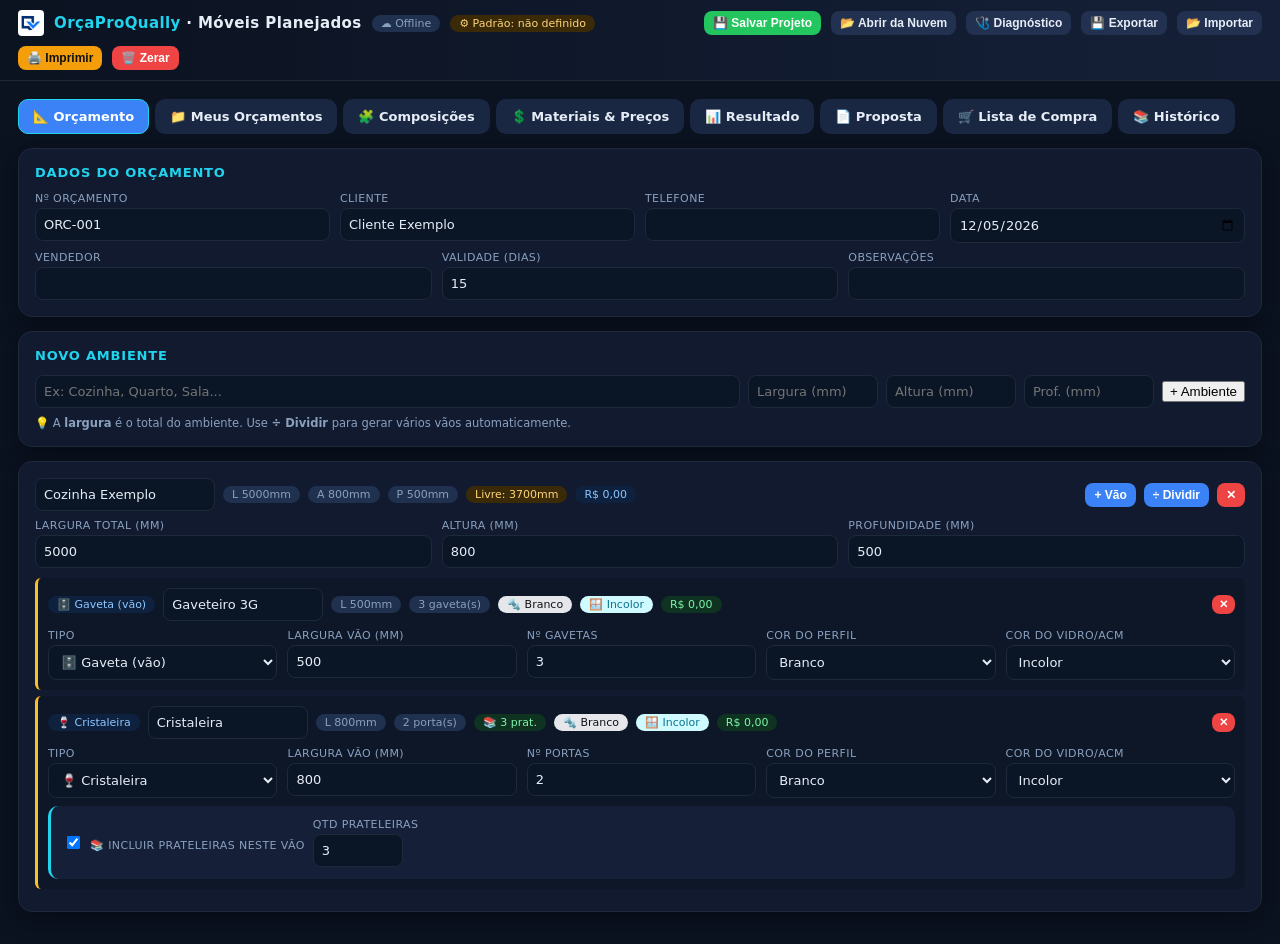
==== index.html @ 45164341 "Update index.html" ====
<!DOCTYPE html>
<html lang="pt-BR">
<head>
<meta charset="UTF-8" />
<meta name="viewport" content="width=device-width, initial-scale=1" />
<title>OrçaProQually · Móveis Planejados</title>

<!-- ===== FAVICON ===== -->
<link rel="icon" type="image/png" href="favicon.png">
<link rel="shortcut icon" href="favicon.ico">
<link rel="apple-touch-icon" href="favicon.png">

<style>
  :root{
    --bg:#0b1220; --panel:#111a2e; --panel2:#152038; --line:#1e293b;
    --txt:#e6edf7; --muted:#8aa0bf; --acc:#3b82f6; --acc2:#22d3ee;
    --ok:#22c55e; --warn:#f59e0b; --err:#ef4444; --gold:#fbbf24;
    --shadow:0 6px 24px rgba(0,0,0,.35);
  }
  *{box-sizing:border-box}
  html,body{margin:0;padding:0;background:var(--bg);color:var(--txt);font-family:Inter,system-ui,Segoe UI,Roboto,Arial,sans-serif;font-size:14px}
  a{color:var(--acc2)}
  header.top{
    position:sticky;top:0;z-index:50;background:linear-gradient(90deg,#0b1220,#152038);
    padding:10px 18px;display:flex;gap:10px;align-items:center;flex-wrap:wrap;border-bottom:1px solid var(--line);
  }
  header.top h1{font-size:15px;margin:0;letter-spacing:.4px;display:flex;align-items:center;gap:10px}
  header.top h1 img{height:26px;width:auto;border-radius:4px;background:#fff;padding:2px}
  header.top h1 b{color:var(--acc2)}
  header.top .sp{flex:1}
  .btn{cursor:pointer;border:none;border-radius:8px;padding:8px 12px;font-weight:600;background:var(--acc);color:#fff;font-size:13px;transition:.15s}
  .btn:hover{filter:brightness(1.1)}
  .btn.sec{background:#22314f;color:var(--txt)}
  .btn.ghost{background:transparent;border:1px solid var(--line);color:var(--txt)}
  .btn.ok{background:var(--ok)}
  .btn.warn{background:var(--warn);color:#111}
  .btn.err{background:var(--err)}
  .btn.sm{padding:5px 9px;font-size:12px}
  .btn.xs{padding:3px 7px;font-size:11px}
  main{padding:18px;max-width:1280px;margin:0 auto}
  .card{background:var(--panel);border:1px solid var(--line);border-radius:14px;padding:16px;margin-bottom:14px;box-shadow:var(--shadow)}
  .card h2{margin:0 0 12px 0;font-size:13px;color:var(--acc2);text-transform:uppercase;letter-spacing:.8px}
  .card h3{margin:14px 0 8px 0;font-size:13px;color:var(--gold);text-transform:uppercase;letter-spacing:.5px}
  .grid{display:grid;gap:10px}
  .g2{grid-template-columns:repeat(auto-fit,minmax(240px,1fr))}
  .g3{grid-template-columns:repeat(auto-fit,minmax(180px,1fr))}
  .g4{grid-template-columns:repeat(auto-fit,minmax(140px,1fr))}
  label{font-size:11px;color:var(--muted);display:block;margin-bottom:3px;text-transform:uppercase;letter-spacing:.4px}
  input,select,textarea{width:100%;padding:8px;border-radius:8px;border:1px solid var(--line);background:#0a1526;color:var(--txt);font-size:13px;font-family:inherit}
  input[type="checkbox"]{width:auto;padding:0}
  input:focus,select:focus,textarea:focus{outline:2px solid var(--acc);border-color:transparent}
  textarea{resize:vertical;min-height:56px}
  table{width:100%;border-collapse:collapse;font-size:13px}
  th,td{padding:7px 9px;border-bottom:1px solid var(--line);text-align:left;vertical-align:top}
  th{color:var(--muted);font-weight:700;font-size:10.5px;text-transform:uppercase;letter-spacing:.4px;background:#0e1729}
  tbody tr:hover td{background:#0f1c33}
  .pill{display:inline-block;background:#20304f;border-radius:20px;padding:2px 9px;font-size:11px;color:var(--muted)}
  .pill.ok{background:#0e3320;color:#7ef5a9}
  .pill.warn{background:#3a2a08;color:#ffd479}
  .pill.err{background:#3a1010;color:#ff9b9b}
  .pill.acc{background:#0e2240;color:#8ec7ff}
  .pill.bronze{background:#5c3b1e;color:#e8b87b}
  .pill.preto{background:#111;color:#ccc}
  .pill.branco{background:#e5e7eb;color:#111}
  .pill.champanhe{background:#d9cbb0;color:#5a4a2e}
  .pill.fosco{background:#4b5563;color:#e5e7eb}
  .pill.incolor{background:#cffafe;color:#0e7490}
  .pill.cinza{background:#6b7280;color:#f3f4f6}
  .pill.bege{background:#e7d9be;color:#4a3d22}
  .pill.adefinir{background:#3f2a5c;color:#d6bcfa;border:1px dashed #a78bfa}
  .tot{font-size:22px;font-weight:800;color:var(--ok)}
  .small{font-size:11.5px;color:var(--muted)}
  .row{display:flex;gap:8px;align-items:center;flex-wrap:wrap}
  .tabs{display:flex;gap:6px;margin-bottom:14px;flex-wrap:wrap}
  .tab{padding:9px 14px;background:#1a2743;border-radius:10px;cursor:pointer;font-size:13px;font-weight:600;border:1px solid transparent}
  .tab:hover{background:#22335a}
  .tab.on{background:var(--acc);color:#fff;border-color:var(--acc2)}
  .hidden{display:none !important}
  .vao{background:#0d1728;border-left:3px solid var(--gold);padding:10px;border-radius:6px;margin:6px 0}
  .mods{display:flex;gap:6px;flex-wrap:wrap;margin-top:8px}
  .mod{background:#1a2743;border-radius:6px;padding:6px 8px;font-size:11px}
  .kpi{background:var(--panel2);border-radius:10px;padding:12px;border-left:3px solid var(--acc2)}
  .kpi .v{font-size:20px;font-weight:800}
  .kpi .l{font-size:10.5px;color:var(--muted);text-transform:uppercase;letter-spacing:.5px}
  .bar{height:8px;background:#0a1526;border-radius:6px;overflow:hidden;margin-top:6px}
  .bar > div{height:100%;background:linear-gradient(90deg,var(--ok),var(--acc2))}
  .flex-between{display:flex;justify-content:space-between;align-items:center;gap:8px;flex-wrap:wrap}
  .modal-bg{position:fixed;inset:0;background:rgba(0,0,0,.7);z-index:100;display:flex;align-items:center;justify-content:center;padding:20px}
  .modal{background:var(--panel);border-radius:14px;padding:18px;max-width:900px;width:100%;max-height:88vh;overflow:auto;border:1px solid var(--line)}
  .toast{position:fixed;bottom:20px;right:20px;background:var(--ok);color:#04140a;padding:12px 18px;border-radius:10px;font-weight:700;z-index:200;opacity:0;transition:.3s;pointer-events:none}
  .toast.show{opacity:1}
  .toast.err{background:var(--err);color:#fff}
  .toast.warn{background:var(--warn);color:#111}
  .tabs-inner{display:flex;gap:6px;flex-wrap:wrap;margin-bottom:10px}
  .tabs-inner .tab{font-size:12px;padding:6px 11px;background:#1a2743}
  .tabs-inner .tab.on{background:var(--acc2);color:#04121f}
  .subcard{background:var(--panel2);border-radius:10px;padding:12px;border-left:3px solid var(--acc2)}

  /* ===== LOGO / PRINT HEADER ===== */
  .print-header{display:none;align-items:center;gap:14px;margin-bottom:14px;padding-bottom:10px;border-bottom:2px solid #222}
  .print-header img{height:60px;width:auto}
  .print-header .ph-txt{flex:1}
  .print-header .ph-txt h1{margin:0;font-size:20px;color:#000;letter-spacing:.3px}
  .print-header .ph-txt .ph-sub{font-size:12px;color:#555}
  .print-header .ph-info{text-align:right;font-size:12px;color:#333;line-height:1.4}

   /* ===== CONTROLE DE IMPRESSÃO ===== */
  body.printing-proposta #tab-proposta,
  body.printing-compra   #tab-compra,
  body.printing-res      #tab-res { display: block !important; }

  /* ===== CONTROLE DE IMPRESSÃO ===== */
  @media print{
    /* Zera tudo */
    html, body{background:#fff !important;color:#000 !important;font-size:11px !important}
       main{
      padding:0 !important;
      max-width:100% !important;
      margin:0 !important;
      display:block !important;   /* ← importante: garante fluxo único */
    }

    /* Esconde TUDO que é da interface do app */
    header.top,
    .tabs,
    .no-print,
    .modal-bg,
    .toast,
    .tabs-inner,
    #nuvemStatus,
    #templateStatus,
    main > section > .card > .row.no-print,
    main > section > .card > button.no-print,
    main > section > .card > div > button.no-print {
      display:none !important;
      visibility:hidden !important;
      height:0 !important;
      overflow:hidden !important;
    }

    /* Esconde TODAS as sections por padrão */
    main > section { display:none !important }

    /* Mostra apenas a section alvo */
    body.printing-proposta main > #tab-proposta { display:block !important }
    body.printing-compra   main > #tab-compra   { display:block !important }
    body.printing-res      main > #tab-res      { display:block !important }
    body.printing-orc      main > #tab-orc      { display:block !important }

    /* Se nenhuma classe foi aplicada, imprime a Proposta */
    body:not(.printing-proposta):not(.printing-compra):not(.printing-res):not(.printing-orc) main > #tab-proposta {
      display:block !important;
    }

    /* ===== CABEÇALHO DE IMPRESSÃO ===== */
        /* ===== CABEÇALHO DE IMPRESSÃO ===== */
    .print-header{
      display:flex !important;
      visibility:visible !important;
      align-items:center;
      flex-wrap:nowrap;
      gap:12px;
      margin:0 0 8px 0;
      padding:0 0 8px 0;
      border-bottom:2px solid #222;
      height:auto !important;
      overflow:visible !important;
      page-break-after:avoid !important;
      break-after:avoid !important;
      page-break-inside:avoid !important;
      break-inside:avoid !important;
    }
    .print-header img{
      height:52px;max-height:52px;width:auto;
      flex-shrink:0;background:#fff;object-fit:contain;
    }
    .print-header .ph-txt{flex:0 0 auto;min-width:0}
    .print-header .ph-txt h1{
      margin:0;color:#000;letter-spacing:.2px;
      white-space:nowrap;font-size:17px;line-height:1.1;
    }
    .print-header .ph-txt .ph-sub{white-space:nowrap;font-size:10px;color:#555}
    .print-header .ph-info{
      margin-left:auto;text-align:right;
      font-size:10px;line-height:1.35;color:#333;
    }

    /* ===== CARDS ===== */
      .card{
      background:#fff !important;
      box-shadow:none !important;
      border:1px solid #ccc !important;
      color:#000 !important;
      page-break-inside:auto !important;   /* ← mudou de avoid para auto */
      break-inside:auto !important;
      margin-bottom:10px !important;
      border-radius:6px;
      padding:12px !important;
      position:static !important;
    }
        /* Força o cabeçalho e o primeiro card da proposta a ficarem juntos */
    .print-header + section,
    .print-header + section > .card:first-child {
      page-break-before:avoid !important;
      break-before:avoid !important;
    }
    .card h2{font-size:11px;margin:0 0 8px 0;color:#000 !important}
    .card h3{font-size:10.5px;margin:10px 0 6px 0;color:#000 !important}

    /* ===== TABELAS ===== */
    table{font-size:10.5px;width:100%;border-collapse:collapse}
    th,td{padding:4px 6px;border-color:#999}
    th{background:#e8e8e8 !important;color:#000 !important;font-weight:700}
    tr{page-break-inside:avoid}

    /* ===== PILLS ===== */
    .pill{
      background:#eee !important;
      color:#333 !important;
      border:1px solid #ccc !important;
      white-space:nowrap;
      padding:1px 6px;
      font-size:10px;
      line-height:1.4;
      display:inline-block;
    }

    /* ===== OUTROS ===== */
    input,select,textarea{background:#fff !important;color:#000 !important;border:none !important;padding:0 !important}
    .tot{color:#000 !important}
    .kpi{background:#f8f8f8 !important;border-left-color:#333 !important;padding:8px}
    .bar{background:#eee !important}
    .bar > div{background:#333 !important}
  }
</style>
</head>
<body>

<header class="top no-print">
  <h1>
    <img src="favicon.png" alt="OrçaProQually" onerror="this.style.display='none'">
    <span><b>OrçaProQually</b> · Móveis Planejados</span>
  </h1>
  <span id="nuvemStatus" class="pill" style="font-size:11px">☁️ Offline</span>
  <span id="templateStatus" class="pill" style="font-size:11px">⚙️ —</span>
  <span class="sp"></span>
  <button class="btn ok sm" onclick="salvarTudo()">💾 Salvar Projeto</button>
  <button class="btn sec sm" onclick="abrirListaNuvem()">📂 Abrir da Nuvem</button>
  <button class="btn sec sm" onclick="diagnosticoNuvem()">🩺 Diagnóstico</button>
  <button class="btn sec sm" onclick="exportJSON()">💾 Exportar</button>
  <button class="btn sec sm" onclick="document.getElementById('impFile').click()">📂 Importar</button>
  <input id="impFile" type="file" accept=".json" class="hidden" onchange="importJSON(event)">
  <button class="btn warn sm" onclick="imprimirAuto()">🖨️ Imprimir</button>
  <button class="btn err sm" onclick="resetAll()">🗑️ Zerar</button>
</header>

<main>
  <!-- CABEÇALHO PARA IMPRESSÃO -->
 <div class="print-header">
  <img src="logo.png" alt="OrçaProQually"
       onerror="this.style.display='none';this.nextElementSibling.style.marginLeft='0'">
  <div class="ph-txt">
    <h1>OrçaProQually · Móveis Planejados</h1>
    <div class="ph-sub">Vidro · Alumínio · ACM — Projeto sob medida</div>
  </div>
  <div class="ph-info">
    <div><b>Orçamento:</b> <span id="phNumero">—</span></div>
    <div><b>Data:</b> <span id="phData">—</span></div>
    <div><b>Cliente:</b> <span id="phCliente">—</span></div>
  </div>
</div>

  <div class="tabs no-print">
    <div class="tab on" data-tab="orc">📐 Orçamento</div>
    <div class="tab" data-tab="lista">📁 Meus Orçamentos</div>
    <div class="tab" data-tab="comp">🧩 Composições</div>
    <div class="tab" data-tab="mat">💲 Materiais & Preços</div>
    <div class="tab" data-tab="res">📊 Resultado</div>
    <div class="tab" data-tab="proposta">📄 Proposta</div>
    <div class="tab" data-tab="compra">🛒 Lista de Compra</div>
    <div class="tab" data-tab="hist">📚 Histórico</div>
  </div>

  <!-- ORÇAMENTO -->
  <section id="tab-orc">
    <div class="card no-print">
      <h2>Dados do Orçamento</h2>
      <div class="grid g4">
        <div><label>Nº Orçamento</label><input id="orcNum" onchange="setOrc('numero',this.value)"></div>
        <div><label>Cliente</label><input id="orcCli" onchange="setOrc('cliente',this.value)"></div>
        <div><label>Telefone</label><input id="orcTel" onchange="setOrc('telefone',this.value)"></div>
        <div><label>Data</label><input type="date" id="orcData" onchange="setOrc('data',this.value)"></div>
      </div>
      <div class="grid g3" style="margin-top:8px">
        <div><label>Vendedor</label><input id="orcVend" onchange="setOrc('vendedor',this.value)"></div>
        <div><label>Validade (dias)</label><input type="number" id="orcVal" value="15" onchange="setOrc('validade',+this.value)"></div>
        <div><label>Observações</label><input id="orcObs" onchange="setOrc('obs',this.value)"></div>
      </div>
    </div>

    <div class="card no-print">
      <h2>Novo Ambiente</h2>
      <div class="row">
        <input id="nomeAmb" placeholder="Ex: Cozinha, Quarto, Sala..." style="flex:1;min-width:220px">
        <input type="number" id="ambL" placeholder="Largura (mm)" style="width:130px">
        <input type="number" id="ambA" placeholder="Altura (mm)" style="width:130px">
        <input type="number" id="ambP" placeholder="Prof. (mm)" style="width:130px">
        <button onclick="addAmbiente()">+ Ambiente</button>
      </div>
      <p class="small" style="margin:8px 0 0 0">💡 A <b>largura</b> é o total do ambiente. Use <b>÷ Dividir</b> para gerar vários vãos automaticamente.</p>
    </div>

    <div id="listaAmb"></div>
  </section>

  <!-- MEUS ORÇAMENTOS -->
  <section id="tab-lista" class="hidden">
    <div class="card">
      <div class="flex-between">
        <h2 style="margin:0">📁 Meus Orçamentos</h2>
        <div class="row no-print">
          <button class="btn ok" onclick="novoOrcamento()">➕ Criar Novo Orçamento</button>
          <button class="btn sec" onclick="atualizarListaOrcamentos()">🔄 Atualizar</button>
          <button class="btn warn" onclick="limparDuplicadosLocais()">🧹 Limpar duplicados</button>
        </div>
      </div>
      <p class="small" style="margin-top:10px">👇 Selecione um orçamento para <b>abrir</b>, <b>duplicar</b> ou <b>excluir</b>. Registros com mesmo Nº + Cliente são agrupados automaticamente.</p>
      <div id="listaOrcamentos"></div>
    </div>

    <div class="card">
      <h2>Orçamento Atual</h2>
      <div id="infoOrcamentoAtual"></div>
    </div>
  </section>

  <!-- COMPOSIÇÕES -->
  <section id="tab-comp" class="hidden">
    <div class="card">
      <h2>Composição por Tipo de Vão</h2>
      <div class="row no-print" style="margin-bottom:10px">
        <button class="btn ok sm" onclick="salvarComoTemplate()">💾 Salvar como padrão (nuvem)</button>
        <button class="btn sec sm" onclick="carregarTemplateDaNuvem()">☁️ Baixar padrão da nuvem</button>
        <button class="btn warn sm" onclick="restaurarFabrica()">↩️ Restaurar de fábrica</button>
      </div>
      <p class="small">Defina o que cada tipo consome. Variáveis: <b>L</b> largura · <b>A</b> altura · <b>P</b> profundidade · <b>N</b> nº gavetas/portas.</p>
      <div class="tabs-inner" id="tabsTipoVao"></div>
      <div id="editorTipoVao"></div>
    </div>
  </section>

  <!-- MATERIAIS -->
  <section id="tab-mat" class="hidden">
    <div class="card">
      <h2>Biblioteca de Materiais</h2>
      <div class="tabs-inner" id="tabsCatMat">
        <div class="tab on" data-cat="perfis">🔩 Perfis (R$/m)</div>
        <div class="tab" data-cat="vidros">🪟 Vidros (R$/m²)</div>
        <div class="tab" data-cat="acm">🧱 ACM (R$/m²)</div>
        <div class="tab" data-cat="acess">🔧 Acessórios (R$/un)</div>
      </div>
      <div id="editorMat"></div>
    </div>
    <div class="card">
      <h2>Parâmetros Globais</h2>
      <div class="grid g4">
        <div><label>Chapa Vidro Larg. (mm)</label><input type="number" id="cv_w" value="1600"></div>
        <div><label>Chapa Vidro Alt. (mm)</label><input type="number" id="cv_h" value="2200"></div>
        <div><label>Chapa ACM Larg. (mm)</label><input type="number" id="ca_w" value="1200"></div>
        <div><label>Chapa ACM Alt. (mm)</label><input type="number" id="ca_h" value="5000"></div>
        <div><label>Barra Perfil (mm)</label><input type="number" id="bp_l" value="6000"></div>
        <div><label>Kerf / Serra (mm)</label><input type="number" id="kerf" value="3"></div>
        <div><label>BDI / Margem (%)</label><input type="number" id="bdi" value="30"></div>
        <div><label>Frete (R$)</label><input type="number" id="frete" value="0"></div>
        <div><label>Instalação (R$)</label><input type="number" id="instal" value="0"></div>
        <div><label>Desconto (R$)</label><input type="number" id="desc" value="0"></div>
        <div><label>Impostos (%)</label><input type="number" id="imp" value="0"></div>
      </div>
      <button class="btn" style="margin-top:10px" onclick="salvarParams()">Salvar Parâmetros</button>
    </div>
  </section>

  <!-- RESULTADO -->
  <section id="tab-res" class="hidden">
    <div class="card"><h2>Resumo Executivo</h2><div id="kpis"></div></div>
    <div class="card"><h2>Custo por Ambiente / Módulo</h2><div id="resumoAmb"></div></div>
    <div class="card"><h2>Plano de Corte — Perfis</h2><div id="cortePerfis"></div></div>
    <div class="card"><h2>Plano de Corte — Vidros</h2><div id="corteVidros"></div></div>
    <div class="card"><h2>Plano de Corte — ACM</h2><div id="corteACM"></div></div>
    <div class="card"><h2>Acessórios</h2><div id="listaAcess"></div></div>
  </section>

  <!-- PROPOSTA -->
  <section id="tab-proposta" class="hidden">
    <div class="card">
      <h2>Proposta Comercial</h2>
      <div id="propostaComercial"></div>
      <button class="btn no-print" style="margin-top:10px" onclick="imprimirProposta()">🖨️ Imprimir Proposta</button>
    </div>
  </section>

  <!-- COMPRA -->
  <section id="tab-compra" class="hidden">
    <div class="card">
      <h2>Lista de Compra / Cotação</h2>
      <div id="listaCompra"></div>
      <button class="btn sec no-print" style="margin-top:10px" onclick="exportCSV()">⬇️ Exportar CSV</button>
      <button class="btn warn no-print" style="margin-top:10px;margin-left:8px" onclick="imprimirListaCompra()">🖨️ Imprimir Lista</button>
    </div>
  </section>

  <!-- HISTÓRICO -->
  <section id="tab-hist" class="hidden">
    <div class="card">
      <h2>Histórico Local (Backup)</h2>
      <p class="small">Snapshots automáticos das alterações. Útil para recuperar uma versão anterior.</p>
      <div class="row no-print" style="margin-bottom:10px">
        <button class="btn ok" onclick="salvarOrcamento()">💾 Criar snapshot agora</button>
      </div>
      <div id="listaHist"></div>
    </div>
  </section>
</main>

<div id="toast" class="toast"></div>
<div id="modalRoot"></div>

<script>
/* =====================================================================
   OrçaProQually v2.6 — Modelo de dados
   ===================================================================== */
const CORES_PERFIL = ["Bronze","Preto","Branco","Champanhe","Fosco","A definir"];
const CORES_VIDRO  = ["Incolor","Preto","Branco","Champanhe","Cinza","Bege","A definir"];

const TIPOS_VAO = {
  gaveta:        { nome:"Gaveta (vão)",       icone:"🗄️" },
  gaveta_dupla:  { nome:"Gaveta Dupla",        icone:"🗄️🗄️" },
  porta_tempero: { nome:"Porta Tempero",       icone:"🧂" },
  lixeira:       { nome:"Lixeira",             icone:"🗑️" },
  nicho:         { nome:"Nicho",               icone:"📦" },
  porta_simples: { nome:"Porta Simples",       icone:"🚪" },
  porta_dupla:   { nome:"Porta Dupla",         icone:"🚪🚪" },
  cristaleira:   { nome:"Cristaleira",         icone:"🍷" }
};

const COMP_DEFAULT = {
  gaveta: {
    perfis: [
      { matId:"p_montante", qtdFormula:"2", desc:0, orientacao:"A" },
      { matId:"p_tubo5050", qtdFormula:"2", desc:0, orientacao:"L" },
      { matId:"p_tubo2550", qtdFormula:"2", desc:0, orientacao:"P" },
      { matId:"p_cant10",   qtdFormula:"2", desc:0, orientacao:"L" }
    ],
    vidros: [ { matId:"v_temperado", qtdFormula:"1", descL:"3", descA:"6", orientacao:"porta" } ],
    acm: [
      { matId:"acm", qtdFormula:"1", descL:"0", descA:"0", rotulo:"Fundo",   orientacao:"LA" },
      { matId:"acm", qtdFormula:"1", descL:"0", descA:"0", rotulo:"Lateral", orientacao:"PA" },
      { matId:"acm", qtdFormula:"1", descL:"0", descA:"0", rotulo:"Lateral", orientacao:"PA" },
      { matId:"acm", qtdFormula:"1", descL:"0", descA:"0", rotulo:"Base",    orientacao:"LP" },
      { matId:"acm", qtdFormula:"N", descL:"10", descA:"10", rotulo:"Frente Gaveta", orientacao:"LA" }
    ],
    acess: [ { matId:"a_corredica", qtdFormula:"N" } ]
  },
  gaveta_dupla: {
    perfis: [
      { matId:"p_montante", qtdFormula:"2", desc:0, orientacao:"A" },
      { matId:"p_tubo5050", qtdFormula:"2", desc:0, orientacao:"L" },
      { matId:"p_tubo2550", qtdFormula:"2", desc:0, orientacao:"P" },
      { matId:"p_cant10",   qtdFormula:"2", desc:0, orientacao:"L" }
    ],
    vidros: [ { matId:"v_temperado", qtdFormula:"1", descL:"3", descA:"6", orientacao:"porta" } ],
    acm: [
      { matId:"acm", qtdFormula:"1", descL:"0", descA:"0", rotulo:"Fundo",   orientacao:"LA" },
      { matId:"acm", qtdFormula:"1", descL:"0", descA:"0", rotulo:"Lateral", orientacao:"PA" },
      { matId:"acm", qtdFormula:"1", descL:"0", descA:"0", rotulo:"Lateral", orientacao:"PA" },
      { matId:"acm", qtdFormula:"1", descL:"0", descA:"0", rotulo:"Base",    orientacao:"LP" },
      { matId:"acm", qtdFormula:"2*N", descL:"10", descA:"10", rotulo:"Frente Gaveta Dupla", orientacao:"LA" }
    ],
    acess: [ { matId:"a_corredica", qtdFormula:"2*N" } ]
  },
  porta_tempero: {
    perfis: [
      { matId:"p_montante", qtdFormula:"2", desc:0, orientacao:"A" },
      { matId:"p_tubo5050", qtdFormula:"2", desc:0, orientacao:"L" },
      { matId:"p_cant05",   qtdFormula:"2", desc:0, orientacao:"A" }
    ],
    vidros: [ { matId:"v_temperado", qtdFormula:"1", descL:"3", descA:"6", orientacao:"porta" } ],
    acm: [ { matId:"acm", qtdFormula:"1", descL:"0", descA:"0", rotulo:"Fundo", orientacao:"LA" } ],
    acess: [
      { matId:"a_dobradica", qtdFormula:"2" },
      { matId:"a_puxador",   qtdFormula:"1" }
    ]
  },
  lixeira: {
    perfis: [
      { matId:"p_montante", qtdFormula:"2", desc:0, orientacao:"A" },
      { matId:"p_tubo5050", qtdFormula:"2", desc:0, orientacao:"L" },
      { matId:"p_cant05",   qtdFormula:"2", desc:0, orientacao:"A" }
    ],
    vidros: [],
    acm: [
      { matId:"acm", qtdFormula:"1", descL:"0", descA:"0", rotulo:"Fundo",   orientacao:"LA" },
      { matId:"acm", qtdFormula:"1", descL:"0", descA:"0", rotulo:"Lateral", orientacao:"PA" },
      { matId:"acm", qtdFormula:"1", descL:"0", descA:"0", rotulo:"Lateral", orientacao:"PA" }
    ],
    acess: [ { matId:"a_corredica", qtdFormula:"1" } ]
  },
  nicho: {
    perfis: [
      { matId:"p_montante", qtdFormula:"2", desc:0, orientacao:"A" },
      { matId:"p_tubo5050", qtdFormula:"2", desc:0, orientacao:"L" }
    ],
    vidros: [],
    acm: [
      { matId:"acm", qtdFormula:"1", descL:"0", descA:"0", rotulo:"Lateral", orientacao:"PA" },
      { matId:"acm", qtdFormula:"1", descL:"0", descA:"0", rotulo:"Lateral", orientacao:"PA" },
      { matId:"acm", qtdFormula:"1", descL:"0", descA:"0", rotulo:"Base",    orientacao:"LP" },
      { matId:"acm", qtdFormula:"1", descL:"0", descA:"0", rotulo:"Fundo",   orientacao:"LA" }
    ],
    acess: []
  },
  porta_simples: {
    perfis: [
      { matId:"p_montante", qtdFormula:"2", desc:0, orientacao:"A" },
      { matId:"p_tubo5050", qtdFormula:"2", desc:0, orientacao:"L" },
      { matId:"p_puxador",  qtdFormula:"1", desc:0, orientacao:"A" }
    ],
    vidros: [ { matId:"v_temperado", qtdFormula:"1", descL:"3", descA:"6", orientacao:"porta" } ],
    acm: [ { matId:"acm", qtdFormula:"1", descL:"0", descA:"0", rotulo:"Fundo", orientacao:"LA" } ],
    acess: [
      { matId:"a_dobradica", qtdFormula:"2" },
      { matId:"a_puxador",   qtdFormula:"1" }
    ],
    prateleiras: {
      ativo:false, qtd:2,
      vidro:  { matId:"v_temperado", descL:6, descA:6 },
      perfil: { matId:"p_montante",  desc:0, orientacao:"L" },
      acess:  { matId:"a_suporte",   porPrateleira:2 }
    }
  },
  porta_dupla: {
    perfis: [
      { matId:"p_montante", qtdFormula:"2", desc:0, orientacao:"A" },
      { matId:"p_tubo5050", qtdFormula:"2", desc:0, orientacao:"L" },
      { matId:"p_puxador",  qtdFormula:"2", desc:0, orientacao:"A" }
    ],
    vidros: [ { matId:"v_temperado", qtdFormula:"2", descL:"6", descA:"6", orientacao:"porta" } ],
    acm: [ { matId:"acm", qtdFormula:"1", descL:"0", descA:"0", rotulo:"Fundo", orientacao:"LA" } ],
    acess: [
      { matId:"a_dobradica", qtdFormula:"4" },
      { matId:"a_puxador",   qtdFormula:"2" }
    ],
    prateleiras: {
      ativo:false, qtd:2,
      vidro:  { matId:"v_temperado", descL:6, descA:6 },
      perfil: { matId:"p_montante",  desc:0, orientacao:"L" },
      acess:  { matId:"a_suporte",   porPrateleira:2 }
    }
  },
  cristaleira: {
    perfis: [
      { matId:"p_montante", qtdFormula:"2", desc:0, orientacao:"A" },
      { matId:"p_tubo5050", qtdFormula:"2", desc:0, orientacao:"L" },
      { matId:"p_tubo2550", qtdFormula:"2", desc:0, orientacao:"P" },
      { matId:"p_puxador",  qtdFormula:"2", desc:0, orientacao:"A" }
    ],
    vidros: [
      { matId:"v_temperado", qtdFormula:"2", descL:"6", descA:"6", orientacao:"porta" }
    ],
    acm: [
      { matId:"acm", qtdFormula:"1", descL:"0", descA:"0", rotulo:"Fundo",   orientacao:"LA" },
      { matId:"acm", qtdFormula:"1", descL:"0", descA:"0", rotulo:"Lateral", orientacao:"PA" },
      { matId:"acm", qtdFormula:"1", descL:"0", descA:"0", rotulo:"Lateral", orientacao:"PA" },
      { matId:"acm", qtdFormula:"1", descL:"0", descA:"0", rotulo:"Base",    orientacao:"LP" }
    ],
    acess: [
      { matId:"a_dobradica", qtdFormula:"4" },
      { matId:"a_puxador",   qtdFormula:"2" }
    ],
    prateleiras: {
      ativo:true, qtd:3,
      vidro:  { matId:"v_temperado", descL:6, descA:6 },
      perfil: { matId:"p_montante",  desc:0, orientacao:"L" },
      acess:  { matId:"a_suporte",   porPrateleira:2 }
    }
  }
};

const MAT_DEFAULT = {
  perfis: [
    { id:"p_montante", nome:"Perfil Montante 1036", preco:38 },
    { id:"p_puxador",  nome:"Perfil Puxador Slim",  preco:45 },
    { id:"p_tubo2550", nome:"Tubo 2,5×50",          preco:28 },
    { id:"p_tubo5050", nome:"Tubo 50×50",           preco:42 },
    { id:"p_cant05",   nome:"Cantoneira 1/2\"",     preco:12 },
    { id:"p_cant10",   nome:"Cantoneira 1\"",       preco:18 }
  ],
  vidros: [
    { id:"v_comum",     nome:"Vidro Comum",     preco:180 },
    { id:"v_temperado", nome:"Vidro Temperado", preco:320 },
    { id:"v_laminado",  nome:"Vidro Laminado",  preco:420 }
  ],
  acm: [
    { id:"acm",       nome:"ACM Branco 3mm", preco:145 },
    { id:"acm_cinza", nome:"ACM Cinza 3mm",  preco:155 }
  ],
  acess: [
    { id:"a_dobradica", nome:"Dobradiça", preco:6.5 },
    { id:"a_corredica", nome:"Corrediça", preco:22 },
    { id:"a_puxador",   nome:"Puxador",   preco:18 },
    { id:"a_fechadura", nome:"Fechadura", preco:35 },
    { id:"a_suporte",   nome:"Suporte de Prateleira", preco:3.5 }
  ]
};

const PARAMS_DEFAULT = {
  chapaVidro:{ w:1600, h:2200 },
  chapaACM:{ w:1200, h:5000 },
  barraPerfil: 6000,
  kerf: 3, bdi: 30, frete:0, instalacao:0, desconto:0, imposto:0
};

/* =====================================================================
   Estado
   ===================================================================== */
let state = novoEstado();
let hist = [];
let templateNuvem = null;

function gerarIdLocal(){
  return "LOCAL-" + Date.now() + "-" + Math.random().toString(36).slice(2,6).toUpperCase();
}

function novoEstado(){
  return {
    orcamento:{
      id: gerarIdLocal(),
      numero:"", cliente:"", telefone:"",
      data:new Date().toISOString().slice(0,10),
      vendedor:"", validade:15, obs:"",
      status:"Rascunho"
    },
    ambientes: [],
    materiais: JSON.parse(JSON.stringify(MAT_DEFAULT)),
    composicoes: JSON.parse(JSON.stringify(COMP_DEFAULT)),
    params: JSON.parse(JSON.stringify(PARAMS_DEFAULT))
  };
}

/* =====================================================================
   Persistência LOCAL
   ===================================================================== */
function normalizeState(s){
  const base = novoEstado();
  if(!s || typeof s !== "object") return base;
  const orc = { ...base.orcamento, ...(s.orcamento||{}) };
  if(!orc.id) orc.id = gerarIdLocal();
  // Sanitiza data
  if(orc.data && typeof orc.data === "string"){
    const m = orc.data.match(/^(\d{4}-\d{2}-\d{2})/);
    if(m) orc.data = m[1];
  }
  return {
    orcamento:   orc,
    ambientes:   Array.isArray(s.ambientes) ? s.ambientes : [],
    materiais:   { ...base.materiais,   ...(s.materiais||{}) },
    composicoes: { ...base.composicoes, ...(s.composicoes||{}) },
    params:      { ...base.params,      ...(s.params||{}) }
  };
}

function save(){
  try{
    state = normalizeState(state);
    const payload = { v:6, savedAt:new Date().toISOString(), state };
    localStorage.setItem("orcProQually_v6", JSON.stringify(payload));
    if(typeof agendarSyncSheets === "function") agendarSyncSheets();
  }catch(e){
    console.error("Erro ao salvar:", e);
    toast("⚠️ Erro ao salvar localmente", true);
  }
}

function load(){
  try{
    const raw = localStorage.getItem("orcProQually_v6")
             || localStorage.getItem("orcProQually_v5")
             || localStorage.getItem("orcPro_v4")
             || localStorage.getItem("orcPro_v3")
             || localStorage.getItem("orcPro_v2");
    if(raw){
      const d = JSON.parse(raw);
      state = normalizeState(d.state || d);
    } else state = novoEstado();
    const h = localStorage.getItem("orcProQually_hist")
           || localStorage.getItem("orcPro_hist");
    hist = h ? (JSON.parse(h)||[]) : [];
  }catch(e){
    console.error("Erro ao carregar:", e);
    state = novoEstado(); hist = [];
  }
}

function saveHist(){
  try{ localStorage.setItem("orcProQually_hist", JSON.stringify(hist)); }catch(e){}
}

/* =====================================================================
   Utilitários
   ===================================================================== */
function uid(){ return Math.random().toString(36).slice(2,9); }
function fmt(v){ return (v||0).toLocaleString("pt-BR",{style:"currency",currency:"BRL"}); }

function fmtData(d){
  if(!d) return "—";
  try{
    if(d instanceof Date) return d.toLocaleDateString("pt-BR");
    const s = String(d).trim();
    if(!s) return "—";
    const m = s.match(/^(\d{4})-(\d{2})-(\d{2})$/);
    if(m) return `${m[3]}/${m[2]}/${m[1]}`;
    const isoMatch = s.match(/^(\d{4})-(\d{2})-(\d{2})T/);
    if(isoMatch) return `${isoMatch[3]}/${isoMatch[2]}/${isoMatch[1]}`;
    const dt = new Date(s);
    if(!isNaN(dt.getTime())) return dt.toLocaleDateString("pt-BR");
    return s;
  }catch(e){ return "—"; }
}

function fmtN(v,d=2){ return (v||0).toLocaleString("pt-BR",{minimumFractionDigits:d,maximumFractionDigits:d}); }

function toast(msg, err){
  const t = document.getElementById("toast");
  const cls = err ? "toast show err" : (err === false ? "toast show warn" : "toast show");
  t.textContent = msg; t.className = cls;
  setTimeout(()=>t.className="toast", 2400);
}
  /* =====================================================================
   IMPRESSÃO CONTROLADA
   ===================================================================== */
function imprimirProposta(){
  document.body.classList.remove("printing-compra","printing-res","printing-orc");
  document.body.classList.add("printing-proposta");
  window.print();
  setTimeout(()=>document.body.classList.remove("printing-proposta"), 500);
}

function imprimirListaCompra(){
  document.body.classList.remove("printing-proposta","printing-res","printing-orc");
  document.body.classList.add("printing-compra");
  window.print();
  setTimeout(()=>document.body.classList.remove("printing-compra"), 500);
}

function imprimirResultado(){
  document.body.classList.remove("printing-proposta","printing-compra","printing-orc");
  document.body.classList.add("printing-res");
  window.print();
  setTimeout(()=>document.body.classList.remove("printing-res"), 500);
}

function imprimirOrcamento(){
  document.body.classList.remove("printing-proposta","printing-compra","printing-res");
  document.body.classList.add("printing-orc");
  window.print();
  setTimeout(()=>document.body.classList.remove("printing-orc"), 500);
}

function imprimirAuto(){
  const ativo = document.querySelector('.tabs .tab.on');
  const aba = ativo ? ativo.dataset.tab : "proposta";
  if(aba === "compra") return imprimirListaCompra();
  if(aba === "res")    return imprimirResultado();
  if(aba === "orc")    return imprimirOrcamento();
  return imprimirProposta();
}

function escapeHtml(s){ return String(s??"").replace(/[&<>"']/g,c=>({"&":"&amp;","<":"&lt;",">":"&gt;",'"':"&quot;","'":"&#39;"}[c])); }

function matById(id){
  for(const cat of Object.values(state.materiais)) for(const m of cat) if(m.id===id) return m;
  return null;
}

function evalFormula(formula, vars){
  if(formula===""||formula==null) return 0;
  try{
    const expr = String(formula).replace(/[LAPNM]/g, ch => `(${vars[ch]??0})`);
    const v = Function(`"use strict";return (${expr});`)();
    return isFinite(v) ? v : 0;
  }catch(e){ return 0; }
}

function corClass(cor){
  if(!cor) return "pill";
  return "pill " + cor.toLowerCase().replace(/[^a-z]/g,"");
}

function corPill(cor, prefixo){
  if(!cor) cor = "A definir";
  const cls = corClass(cor);
  return `<span class="${cls}">${escapeHtml((prefixo||"") + cor)}</span>`;
}

/* =====================================================================
   CÁLCULO DE VÃO
   ===================================================================== */
function calcularVao(vao, movel){
  const comp = state.composicoes[vao.tipo];
  if(!comp) return { perfis:[], vidros:[], acm:[], acess:{}, custo:{perfis:0,vidros:0,acm:0,acess:0,total:0} };
  const L = +vao.largura;
  const A = +movel.altura;
  const P = +movel.profundidade;
  const N = Math.max(1, +vao.gavetasPortas || 1);
  const M = 2;
  const vars = { L, A, P, N, M };

  const corPerfil = vao.corPerfil || "A definir";
  const corVidro  = vao.corVidro  || "A definir";
  const corACM    = vao.corVidro  || "A definir";

  const resultado = { perfis:[], vidros:[], acm:[], acess:{}, custo:{perfis:0,vidros:0,acm:0,acess:0,total:0} };

  (comp.perfis||[]).forEach(it=>{
    const qtd = Math.round(evalFormula(it.qtdFormula, vars));
    if(qtd<=0) return;
    const desc = +it.desc || 0;
    for(let i=0;i<qtd;i++){
      let c = it.orientacao==="L" ? L : it.orientacao==="A" ? A : P;
      c = Math.max(0, Math.round(c - desc));
      resultado.perfis.push({ matId:it.matId, comprimento:c, cor:corPerfil, origem:"base" });
    }
  });

  (comp.vidros||[]).forEach(it=>{
    const qtd = Math.round(evalFormula(it.qtdFormula, vars));
    if(qtd<=0) return;
    const descL = +it.descL || 0;
    const descA = +it.descA || 0;
    for(let i=0;i<qtd;i++){
      let larg, alt;
      switch(it.orientacao){
        case "porta":
          larg = (L - descL*(qtd+1)) / qtd;
          alt  = A - descA;
          break;
        case "LA": larg = L - descL; alt = A - descA; break;
        case "LP": larg = L - descL; alt = P - descA; break;
        case "AP": larg = A - descL; alt = P - descA; break;
        default:   larg = L - descL; alt = A - descA;
      }
      larg = Math.max(0, Math.round(larg));
      alt  = Math.max(0, Math.round(alt));
      if(larg>0 && alt>0) resultado.vidros.push({ matId:it.matId, largura:larg, altura:alt, cor:corVidro, rotulo:it.rotulo||"" });
    }
  });

  if(comp.prateleiras && comp.prateleiras.ativo && vao.temPrateleiras){
    const p = comp.prateleiras;
    const qtdPrat = Math.max(0, +vao.qtdPrateleiras || p.qtd || 0);
    if(qtdPrat > 0){
      const pv = p.vidro || {};
      const largVidro = Math.max(0, L - (+pv.descL || 0));
      const altVidro  = Math.max(0, P - (+pv.descA || 0));
      for(let i=0;i<qtdPrat;i++){
        if(largVidro>0 && altVidro>0){
          resultado.vidros.push({
            matId: pv.matId || "v_temperado",
            largura: largVidro, altura: altVidro,
            cor: corVidro,
            rotulo: "Prateleira " + (i+1)
          });
        }
      }
      const pp = p.perfil || {};
      if(pp.matId){
        const compP = (pp.orientacao === "A" ? A : pp.orientacao === "P" ? P : L) - (+pp.desc || 0);
        for(let i=0;i<qtdPrat;i++){
          resultado.perfis.push({ matId: pp.matId, comprimento: Math.max(0, Math.round(compP)), cor:corPerfil, origem:"prateleira" });
        }
      }
      const pa = p.acess || {};
      if(pa.matId && pa.porPrateleira){
        resultado.acess[pa.matId] = (resultado.acess[pa.matId] || 0) + qtdPrat * (+pa.porPrateleira);
      }
    }
  }

  (comp.acm||[]).forEach(it=>{
    const qtd = Math.round(evalFormula(it.qtdFormula, vars));
    if(qtd<=0) return;
    const descL = +it.descL || 0;
    const descA = +it.descA || 0;
    for(let i=0;i<qtd;i++){
      let larg, alt;
      switch(it.orientacao){
        case "LA": larg=L-descL; alt=A-descA; break;
        case "LP": larg=L-descL; alt=P-descA; break;
        case "PA": larg=P-descL; alt=A-descA; break;
        case "AL": larg=A-descL; alt=L-descA; break;
        default:   larg=L-descL; alt=A-descA;
      }
      larg = Math.max(0, Math.round(larg));
      alt  = Math.max(0, Math.round(alt));
      if(larg>0 && alt>0) resultado.acm.push({ matId:it.matId, largura:larg, altura:alt, cor:corACM, rotulo:it.rotulo||"" });
    }
  });

  (comp.acess||[]).forEach(it=>{
    const qtd = Math.round(evalFormula(it.qtdFormula, vars));
    if(qtd<=0) return;
    resultado.acess[it.matId] = (resultado.acess[it.matId]||0) + qtd;
  });

  resultado.perfis.forEach(p=>{ const m = matById(p.matId); if(m) resultado.custo.perfis += (m.preco||0) * (p.comprimento/1000); });
  resultado.vidros.forEach(p=>{ const m = matById(p.matId); if(m) resultado.custo.vidros += (m.preco||0) * (p.largura*p.altura/1_000_000); });
  resultado.acm.forEach(p=>{ const m = matById(p.matId); if(m) resultado.custo.acm += (m.preco||0) * (p.largura*p.altura/1_000_000); });
  for(const [k,q] of Object.entries(resultado.acess)){
    const m = matById(k); if(m) resultado.custo.acess += (m.preco||0)*q;
  }
  resultado.custo.total = resultado.custo.perfis + resultado.custo.vidros + resultado.custo.acm + resultado.custo.acess;
  resultado.corPerfil = corPerfil;
  resultado.corVidro  = corVidro;
  return resultado;
}

function calcularTudo(){
  const g = { perfis:[], vidros:[], acm:[], acess:{}, porAmbiente:{} };
  state.ambientes.forEach(a=>{
    const totAmb = { perfis:0, vidros:0, acm:0, acess:0, total:0 };
    (a.vaos||[]).forEach(v=>{
      const r = calcularVao(v, a);
      g.perfis.push(...r.perfis);
      g.vidros.push(...r.vidros);
      g.acm.push(...r.acm);
      for(const [k,q] of Object.entries(r.acess)) g.acess[k] = (g.acess[k]||0)+q;
      v._custo = r.custo;
      v._detalhe = r;
      totAmb.perfis += r.custo.perfis;
      totAmb.vidros += r.custo.vidros;
      totAmb.acm += r.custo.acm;
      totAmb.acess += r.custo.acess;
      totAmb.total += r.custo.total;
    });
    g.porAmbiente[a.id] = totAmb;
  });

  g.cortePerfis = cortarPerfis(g.perfis);
  g.corteVidros = cortarChapas(g.vidros, state.params.chapaVidro);
  g.corteACM    = cortarChapas(g.acm, state.params.chapaACM);

  const custo = { perfis:0, vidros:0, acm:0, acess:0 };
  for(const chave in g.cortePerfis){
    const r = g.cortePerfis[chave];
    const m = matById(r.matId);
    custo.perfis += r.totalBarras * (m?.preco||0) * (state.params.barraPerfil/1000);
  }
  g.custoVidrosPorTipo = {};
  const vidrosPorChave = {};
  g.vidros.forEach(v=>{
    const chave = v.matId + "|" + (v.cor||"A definir");
    (vidrosPorChave[chave] ||= []).push(v);
  });
  for(const chave in vidrosPorChave){
    const [matId, cor] = chave.split("|");
    const r = cortarChapas(vidrosPorChave[chave], state.params.chapaVidro);
    const m = matById(matId);
    g.custoVidrosPorTipo[chave] = {
      chapas:r.totalChapas, aproveitamento:r.aproveitamento,
      custo:r.totalChapas*(m?.preco||0),
      nome:m?.nome||matId, cor:cor, matId:matId
    };
    custo.vidros += g.custoVidrosPorTipo[chave].custo;
  }
  g.custoACMPorTipo = {};
  const acmPorChave = {};
  g.acm.forEach(v=>{
    const chave = v.matId + "|" + (v.cor||"A definir");
    (acmPorChave[chave] ||= []).push(v);
  });
  for(const chave in acmPorChave){
    const [matId, cor] = chave.split("|");
    const r = cortarChapas(acmPorChave[chave], state.params.chapaACM);
    const m = matById(matId);
    g.custoACMPorTipo[chave] = {
      chapas:r.totalChapas, aproveitamento:r.aproveitamento,
      custo:r.totalChapas*(m?.preco||0),
      nome:m?.nome||matId, cor:cor, matId:matId
    };
    custo.acm += g.custoACMPorTipo[chave].custo;
  }
  for(const k in g.acess){
    const m = matById(k);
    custo.acess += (m?.preco||0) * g.acess[k];
  }

  const custoDireto = custo.perfis + custo.vidros + custo.acm + custo.acess;
  const p = state.params;
  const bdiValor   = custoDireto * (p.bdi/100);
  const impostoVal = (custoDireto + bdiValor) * (p.imposto/100);
  const subtotal   = custoDireto + bdiValor + impostoVal + p.frete + p.instalacao;
  const total      = subtotal - p.desconto;

  g.custo = custo;
  g.custoDireto = custoDireto;
  g.bdiValor = bdiValor;
  g.impostoVal = impostoVal;
  g.subtotal = subtotal;
  g.total = total;
  return g;
}

/* =====================================================================
   CORTE
   ===================================================================== */
function cortarPerfis(pecas){
  const porChave = {};
  pecas.forEach(p=>{
    const chave = p.matId + "|" + (p.cor||"A definir");
    (porChave[chave] ||= []).push(p.comprimento);
  });
  const resultado = {};
  const barra = state.params.barraPerfil;
  for(const chave in porChave){
    const [matId, cor] = chave.split("|");
    const comp = porChave[chave].slice().sort((a,b)=>b-a);
    const barras = [];
    comp.forEach(c=>{
      let ok=false;
      for(const b of barras) if(b.restante>=c){ b.itens.push(c); b.restante-=c; ok=true; break; }
      if(!ok) barras.push({ itens:[c], restante: barra - c });
    });
    const total = comp.reduce((a,b)=>a+b,0);
    resultado[chave] = {
      barras, totalPecas: comp.length, totalUsado: total,
      totalBarras: barras.length, metrosLineares: total/1000,
      aproveitamento: barras.length ? (total/(barras.length*barra)*100) : 0,
      nome: (matById(matId)?.nome || matId) + " — " + cor,
      cor:cor, matId:matId
    };
  }
  return resultado;
}

function cortarChapas(pecas, chapa){
  if(!pecas.length) return { chapas:[], totalPecas:0, areaTotal:0, areaChapa:chapa.w*chapa.h, totalChapas:0, aproveitamento:0 };
  const items = pecas.map(p=>({...p, w:p.largura, h:p.altura })).sort((a,b)=>b.w*b.h - a.w*a.h);
  const chapas = [];

  function novoSlot(x,y,w,h){ return { x,y,w,h }; }
  function cabeEm(slot, w, h){
    return (w<=slot.w+0.001 && h<=slot.h+0.001) || (h<=slot.w+0.001 && w<=slot.h+0.001);
  }
  function dividir(ch, slot, w, h, rot){
    const sw = rot ? h : w;
    const sh = rot ? w : h;
    if(slot.w - sw > 0) ch.free.push(novoSlot(slot.x+sw, slot.y, slot.w-sw, slot.h));
    if(slot.h - sh > 0) ch.free.push(novoSlot(slot.x, slot.y+sh, slot.w, slot.h-sh));
    ch.free = ch.free.filter(s=>s!==slot);
    ch.free = ch.free.filter(s1=>!ch.free.some(s2=>s2!==s1 && s1.x>=s2.x && s1.y>=s2.y && s1.x+s1.w<=s2.x+s2.w && s1.y+s1.h<=s2.y+s2.h));
  }

  items.forEach(it=>{
    let colocado = false;
    for(const ch of chapas){
      let best=null, bestArea=Infinity, bestRot=false;
      for(const s of ch.free){
        for(const rot of [false,true]){
          if(cabeEm(s, it.w, it.h)){
            const w = rot?it.h:it.w, h = rot?it.w:it.h;
            const sobra = s.w*s.h - w*h;
            if(sobra < bestArea){ bestArea = sobra; best = s; bestRot = rot; }
          }
        }
      }
      if(best){
        const rw = bestRot?it.h:it.w, rh = bestRot?it.w:it.h;
        ch.itens.push({ ...it, x:best.x, y:best.y, w:rw, h:rh });
        dividir(ch, best, it.w, it.h, bestRot);
        colocado = true; break;
      }
    }
    if(!colocado){
      const ch = { w:chapa.w, h:chapa.h, itens:[], free:[novoSlot(0,0,chapa.w,chapa.h)] };
      let best=null, bestArea=Infinity, bestRot=false;
      for(const s of ch.free){
        for(const rot of [false,true]){
          if(cabeEm(s, it.w, it.h)){
            const w = rot?it.h:it.w, h = rot?it.w:it.h;
            const sobra = s.w*s.h - w*h;
            if(sobra < bestArea){ bestArea = sobra; best = s; bestRot = rot; }
          }
        }
      }
      if(best){
        const rw = bestRot?it.h:it.w, rh = bestRot?it.w:it.h;
        ch.itens.push({ ...it, x:best.x, y:best.y, w:rw, h:rh });
        dividir(ch, best, it.w, it.h, bestRot);
      } else {
        ch.itens.push({ ...it, x:0, y:0, w:it.w, h:it.h, aviso:"maior que chapa" });
      }
      chapas.push(ch);
    }
  });

  const areaTotal = items.reduce((s,i)=>s + i.w*i.h, 0);
  const areaChapa = chapa.w * chapa.h;
  return {
    chapas, totalPecas: items.length, areaTotal, areaChapa,
    totalChapas: chapas.length,
    aproveitamento: chapas.length ? (areaTotal / (chapas.length * areaChapa) * 100) : 0
  };
}

/* =====================================================================
   GOOGLE SHEETS
   ===================================================================== */
const SHEETS_API = "https://script.google.com/macros/s/AKfycbx2AWxCNe8dPzerLJqHKLQ3HZx0ZLo5WPJnj8MedGwIey49AHgJnc5GZSqjQYp-8fyCBQ/exec";

let _sheetsTimer = null;
function agendarSyncSheets(){
  if(!SHEETS_API || SHEETS_API.includes("COLE_AQUI")) return;
  // Não sincroniza se o orçamento estiver totalmente vazio
  const vazio = !state.orcamento.numero && !state.orcamento.cliente && !(state.ambientes||[]).length;
  if(vazio) return;
  clearTimeout(_sheetsTimer);
  _sheetsTimer = setTimeout(() => salvarNoSheets(true), 3000);
}

async function sheetsRequest(action, payload = {}){
  if(!SHEETS_API || SHEETS_API.includes("COLE_AQUI"))
    throw new Error("Configure a URL do Web App (SHEETS_API)");
  const url = SHEETS_API + "?action=" + encodeURIComponent(action);
  const body = JSON.stringify({ action, ...payload });
  const r = await fetch(url, {
    method: "POST",
    headers: { "Content-Type": "text/plain;charset=utf-8" },
    body, redirect: "follow"
  });
  if(!r.ok) throw new Error("HTTP " + r.status);
  const data = await r.json();
  if(!data.ok) throw new Error(data.error || "Erro desconhecido");
  return data;
}

async function salvarNoSheets(silencioso = false){
  try{
    // Não salva orçamento em branco na nuvem
    if(!state.orcamento.numero && !state.orcamento.cliente){
      if(!silencioso) toast("⚠️ Preencha Nº e/ou Cliente antes de salvar", false);
      return;
    }

    atualizarStatusNuvem("sync");
    if(!silencioso) toast("☁️ Salvando…");

    // ← MUITO IMPORTANTE: envia o ID local como está
    const r = await sheetsRequest("salvar", {
      id:          state.orcamento.id || null,
      cliente:     state.orcamento.cliente,
      numero:      state.orcamento.numero,
      data:        state.orcamento.data,
      vendedor:    state.orcamento.vendedor,
      ambientes:   state.ambientes,
      materiais:   state.materiais,
      composicoes: state.composicoes,
      params:      state.params
    });

    // ← Preserva o ID que voltou (não força troca se for o mesmo)
    if(r.id) state.orcamento.id = r.id;
    save();

    atualizarStatusNuvem("ok");
    if(!silencioso) toast("☁️ Salvo na nuvem!");
    return r;
  }catch(e){
    atualizarStatusNuvem("err");
    if(!silencioso) toast("Erro: " + e.message, true);
  }
}

/* ← Botão "Salvar Projeto" — salva local + nuvem */
async function salvarTudo(){
  salvarOrcamentoLocal();
  await salvarNoSheets(false);
  await atualizarListaOrcamentos();
}

async function carregarDoSheets(id){
  try{
    const r = await sheetsRequest("carregar", { id });
    if(!r.projeto) throw new Error("Projeto vazio");
    const p = r.projeto;

    // Preserva composições/materiais/params atuais como fallback
    const compAtuais = JSON.parse(JSON.stringify(state.composicoes));
    const matAtuais  = JSON.parse(JSON.stringify(state.materiais));
    const parAtuais  = JSON.parse(JSON.stringify(state.params));

    state = normalizeState({
      orcamento: {
        id: p.id, numero: p.numero, cliente: p.cliente,
        data: p.data, vendedor: p.vendedor,
        telefone: "", validade: 15, obs: "",
        status: "Aberto"
      },
      ambientes:   p.ambientes   || [],
      materiais:   p.materiais   || matAtuais,
      composicoes: p.composicoes || compAtuais,
      params:      p.params      || parAtuais
    });

    // Garante que o ID local reflita o ID da nuvem
    state.orcamento.id = p.id;

    // Salva o snapshot local com o mesmo ID
    salvarOrcamentoLocal();
    render();
    toast("☁️ Carregado: " + (p.numero || p.id));
  }catch(e){
    toast("Erro ao carregar: " + e.message, true);
  }
}

async function listarDoSheets(){
  const r = await sheetsRequest("listar");
  return r.lista || [];
}

async function excluirDoSheets(id){
  if(!confirm("Excluir este projeto da nuvem?")) return;
  try{
    await sheetsRequest("excluir", { id });
    // Remove do histórico local também
    hist = hist.filter(h => h.id !== id && h.estado?.orcamento?.id !== id);
    saveHist();
    toast("Excluído"); fecharModal(); abrirListaNuvem();
  }catch(e){ toast("Erro: " + e.message, true); }
}

async function diagnosticoNuvem(){
  document.getElementById("modalRoot").innerHTML = `
    <div class="modal-bg" onclick="if(event.target===this)fecharModal()">
      <div class="modal">
        <h2 style="color:var(--acc2)">🩺 Diagnóstico da Nuvem</h2>
        <div id="diagBox"><p class="small">Testando…</p></div>
        <button class="btn sec" style="margin-top:10px" onclick="fecharModal()">Fechar</button>
      </div>
    </div>`;
  const box = document.getElementById("diagBox");
  let html = `<p><b>URL:</b><br><code style="font-size:11px">${escapeHtml(SHEETS_API)}</code></p>`;
  try{
    const t0 = Date.now();
    await sheetsRequest("ping");
    html += `<p class="pill ok">✔️ ping OK (${Date.now()-t0}ms)</p>`;
  }catch(e){
    html += `<p class="pill err">❌ ping falhou: ${escapeHtml(e.message)}</p>`;
    box.innerHTML = html; return;
  }
  try{
    const r = await sheetsRequest("listar");
    const lista = r.lista || [];
    html += `<p class="pill ${lista.length?'ok':'warn'}">${lista.length?'✔️':'⚠️'} listar: ${lista.length} projeto(s)</p>`;
  }catch(e){ html += `<p class="pill err">❌ listar: ${escapeHtml(e.message)}</p>`; }

  try{
    const idTeste = "DIAG-" + Date.now();
    const r = await sheetsRequest("salvar", {
      id: idTeste, cliente:"DIAG", numero:"DIAG", data: new Date().toISOString().slice(0,10),
      vendedor:"", ambientes:[], materiais:{}, composicoes:{}, params:{}
    });
    html += `<p class="pill ok">✔️ salvar OK</p>`;
    try{ await sheetsRequest("excluir", { id: r.id }); html += `<p class="pill ok">✔️ limpeza OK</p>`; }catch(e2){}
  }catch(e){ html += `<p class="pill err">❌ salvar: ${escapeHtml(e.message)}</p>`; }

  try{
    const r = await sheetsRequest("carregarTemplate");
    const t = r.template;
    html += `<p class="pill ${t?'ok':'warn'}">${t?'✔️':'⚠️'} template: ${t ? "salvo em "+new Date(t.savedAt).toLocaleString("pt-BR") : "não configurado"}</p>`;
  }catch(e){ html += `<p class="pill err">❌ template: ${escapeHtml(e.message)}</p>`; }

  box.innerHTML = html;
}

async function abrirListaNuvem(){
  toast("Carregando…");
  let lista = [];
  try{ lista = await listarDoSheets(); }
  catch(e){
    document.getElementById("modalRoot").innerHTML = `
      <div class="modal-bg" onclick="if(event.target===this)fecharModal()">
        <div class="modal">
          <h2 style="color:var(--err)">❌ Erro ao conectar</h2>
          <p><b>Mensagem:</b> ${escapeHtml(e.message)}</p>
          <button class="btn sec" onclick="fecharModal()">Fechar</button>
          <button class="btn" onclick="fecharModal();diagnosticoNuvem()">🩺 Diagnóstico</button>
        </div>
      </div>`;
    return;
  }
  if(!lista.length){ toast("Nenhum projeto na nuvem", false); return; }

  document.getElementById("modalRoot").innerHTML = `
    <div class="modal-bg" onclick="if(event.target===this)fecharModal()">
      <div class="modal">
        <div class="flex-between" style="margin-bottom:10px">
          <h2 style="color:var(--acc2);margin:0">📂 Projetos na Nuvem (${lista.length})</h2>
          <button class="btn err sm" onclick="fecharModal()">✕</button>
        </div>
        <table>
          <thead><tr><th>Nº</th><th>Cliente</th><th>Data</th><th>Atualizado</th><th></th></tr></thead>
          <tbody>${lista.map(p => `
            <tr>
              <td>${escapeHtml(p.numero||"-")}</td>
              <td>${escapeHtml(p.cliente||"-")}</td>
              <td>${fmtData(p.data)}</td>
              <td class="small">${p.updated_at ? new Date(p.updated_at).toLocaleString("pt-BR") : "-"}</td>
              <td>
                <button class="btn sm" onclick="fecharModal();abrirOrcamento('${p.id}','nuvem')">Abrir</button>
                <button class="btn err sm" onclick="excluirDoSheets('${p.id}')">Excluir</button>
              </td>
            </tr>
          `).join("")}</tbody>
        </table>
      </div>
    </div>`;
}

function atualizarStatusNuvem(status){
  const el = document.getElementById("nuvemStatus");
  if(!el) return;
  if(status==="ok")        { el.textContent = "☁️ Sincronizado";   el.style.color = "var(--ok)"; }
  else if(status==="err")  { el.textContent = "☁️ Erro";           el.style.color = "var(--err)"; }
  else if(status==="sync") { el.textContent = "☁️ Sincronizando…"; el.style.color = "var(--warn)"; }
  else                     { el.textContent = "☁️ Offline";        el.style.color = "var(--muted)"; }
}

function fecharModal(){ document.getElementById("modalRoot").innerHTML = ""; }

/* =====================================================================
   TEMPLATE
   ===================================================================== */
async function salvarComoTemplate(){
  try{
    toast("☁️ Salvando template…");
    const tpl = {
      savedAt:     new Date().toISOString(),
      composicoes: state.composicoes,
      materiais:   state.materiais,
      params:      state.params
    };
    await sheetsRequest("salvarTemplate", tpl);
    templateNuvem = tpl;
    atualizarStatusTemplate();
    toast("✔️ Padrão salvo na nuvem!");
  }catch(e){ toast("Erro: " + e.message, true); }
}

async function carregarTemplateDaNuvem(){
  try{
    toast("☁️ Baixando padrão…");
    const r = await sheetsRequest("carregarTemplate");
    const t = r.template;
    if(!t){ toast("Nenhum padrão na nuvem", false); return; }
    templateNuvem = t;
    if(t.composicoes) state.composicoes = t.composicoes;
    if(t.materiais)   state.materiais   = t.materiais;
    if(t.params)      state.params      = t.params;
    save(); render();
    atualizarStatusTemplate();
    toast("✔️ Padrão carregado da nuvem!");
  }catch(e){ toast("Erro: " + e.message, true); }
}

function restaurarFabrica(){
  if(!confirm("Restaurar composições de fábrica?")) return;
  state.composicoes = JSON.parse(JSON.stringify(COMP_DEFAULT));
  state.materiais   = JSON.parse(JSON.stringify(MAT_DEFAULT));
  state.params      = JSON.parse(JSON.stringify(PARAMS_DEFAULT));
  save(); render();
  toast("↩️ Restaurado de fábrica");
}

function atualizarStatusTemplate(){
  const el = document.getElementById("templateStatus");
  if(!el) return;
  if(templateNuvem && templateNuvem.savedAt){
    el.textContent = "⚙️ Padrão: " + new Date(templateNuvem.savedAt).toLocaleDateString("pt-BR");
    el.className = "pill ok";
  } else {
    el.textContent = "⚙️ Padrão: não definido";
    el.className = "pill warn";
  }
}

async function carregarTemplateInicial(){
  try{
    const r = await sheetsRequest("carregarTemplate");
    if(r.template){ templateNuvem = r.template; atualizarStatusTemplate(); }
  }catch(e){ }
}

/* =====================================================================
   ANTI-DUPLICATA
   ===================================================================== */
function consolidarDuplicados(registros){
  const mapa = {};
  registros.forEach(r => {
    const chave = (String(r.numero||"").trim().toLowerCase()) + "|" +
                  (String(r.cliente||"").trim().toLowerCase());
    if(!chave || chave === "||") return;
    if(!mapa[chave]){
      mapa[chave] = r;
      mapa[chave]._duplicados = [];
    } else {
      const atualNuvem = mapa[chave].fonte === "nuvem";
      const novoNuvem  = r.fonte === "nuvem";
      if(novoNuvem && !atualNuvem){
        r._duplicados = (mapa[chave]._duplicados || []).concat([mapa[chave]]);
        mapa[chave] = r;
      } else {
        mapa[chave]._duplicados.push(r);
      }
    }
  });
  return Object.values(mapa);
}

async function limparDuplicadosLocais(){
  if(!confirm("Limpar duplicatas? Isso remove registros repetidos do app e da planilha.")) return;

  // 1) Limpa localmente
  try{
    const r = await sheetsRequest("listar");
    const chavesNuvem = new Set((r.lista||[]).map(x =>
      (String(x.numero||"").trim().toLowerCase()) + "|" +
      (String(x.cliente||"").trim().toLowerCase())
    ));
    const idsNuvem = new Set((r.lista||[]).map(x=>x.id));

    const antes = hist.length;
    hist = hist.filter(h => {
      const id = h.id || "";
      const numero = String(h.estado?.orcamento?.numero || "").trim().toLowerCase();
      const cliente = String(h.estado?.orcamento?.cliente || "").trim().toLowerCase();
      const chave = numero + "|" + cliente;
      if(idsNuvem.has(id)) return true;
      if(chavesNuvem.has(chave)) return false;
      return true;
    });
    if(hist.length !== antes){
      saveHist();
      toast(`🧹 ${antes - hist.length} local(is) removido(s)`);
    }
  }catch(e){ /* sem internet — só pula a parte local */ }

  // 2) Limpa no backend
  try{
    const r = await sheetsRequest("deduplicar");
    toast(`🧹 ${r.removidas || 0} linha(s) removida(s) da planilha`);
  }catch(e){
    // Função pode não existir no backend antigo — ignora
  }

  await atualizarListaOrcamentos();
}

/* =====================================================================
   GERENCIADOR DE MÚLTIPLOS ORÇAMENTOS
   ===================================================================== */
function novoOrcamento(){
  if((state.ambientes||[]).length || state.orcamento.numero){
    if(!confirm("Iniciar um NOVO orçamento? O atual ficará salvo no histórico local e na nuvem (se sincronizado).")) return;
  }
  salvarOrcamentoLocal();

  const composicoes = JSON.parse(JSON.stringify(state.composicoes));
  const materiais   = JSON.parse(JSON.stringify(state.materiais));
  const params      = JSON.parse(JSON.stringify(state.params));

  state = novoEstado();
  state.composicoes = composicoes;
  state.materiais   = materiais;
  state.params      = params;

  save(); render();
  toast("➕ Novo orçamento criado");

  document.querySelectorAll(".tabs .tab").forEach(x=>x.classList.remove("on"));
  document.querySelector('.tab[data-tab="orc"]').classList.add("on");
  ["orc","lista","comp","mat","res","proposta","compra","hist"].forEach(id=>{
    document.getElementById("tab-"+id).classList.toggle("hidden", id!=="orc");
  });
}

async function abrirOrcamento(id, fonte){
  if(state.orcamento.id === id){ toast("Este orçamento já está aberto", false); return; }
  if((state.ambientes||[]).length){
    if(!confirm("Abrir outro orçamento? O atual será salvo antes.")) return;
    salvarOrcamentoLocal();
  }

  if(fonte === "nuvem"){
    await carregarDoSheets(id);
    await atualizarListaOrcamentos();
    return;
  }

  const item = hist.find(h => h.id === id || h.estado?.orcamento?.id === id);
  if(!item){ toast("Orçamento não encontrado no histórico local", true); return; }

  const composicoes = JSON.parse(JSON.stringify(state.composicoes));
  const materiais   = JSON.parse(JSON.stringify(state.materiais));
  const params      = JSON.parse(JSON.stringify(state.params));

  state = normalizeState(JSON.parse(JSON.stringify(item.estado)));
  if(!state.composicoes || !Object.keys(state.composicoes).length) state.composicoes = composicoes;
  if(!state.materiais   || !Object.keys(state.materiais).length)   state.materiais   = materiais;
  if(!state.params)                                                state.params      = params;

  save(); render();
  toast("📂 Orçamento carregado: " + (state.orcamento.numero || id));
}

function duplicarOrcamento(){
  if(!state.orcamento.numero){ toast("Defina um número primeiro", true); return; }
  if(!confirm("Criar uma CÓPIA deste orçamento?")) return;

  salvarOrcamentoLocal();

  const numeroAtual = state.orcamento.numero || "ORC";
  const novoNum = prompt("Número do novo orçamento:", numeroAtual + "-CÓPIA") || (numeroAtual + "-CÓPIA");
  state.orcamento.id = gerarIdLocal();
  state.orcamento.numero = novoNum;
  state.orcamento.data = new Date().toISOString().slice(0,10);

  save(); render();
  salvarOrcamentoLocal();
  toast("📋 Cópia criada: " + novoNum);
  atualizarListaOrcamentos();
}

async function excluirOrcamento(id, fonte){
  if(!confirm("Excluir este orçamento?")) return;

  hist = hist.filter(h => h.id !== id && h.estado?.orcamento?.id !== id);
  saveHist();

  if(fonte === "nuvem"){
    try{ await sheetsRequest("excluir", { id }); }catch(e){}
  }

  if(state.orcamento.id === id){
    const composicoes = JSON.parse(JSON.stringify(state.composicoes));
    const materiais   = JSON.parse(JSON.stringify(state.materiais));
    const params      = JSON.parse(JSON.stringify(state.params));
    state = novoEstado();
    state.composicoes = composicoes;
    state.materiais   = materiais;
    state.params      = params;
  }

  save(); render();
  await atualizarListaOrcamentos();
  toast("🗑️ Excluído");
}

function salvarOrcamentoLocal(){
  const id = state.orcamento.id || gerarIdLocal();
  state.orcamento.id = id;
  const numero = state.orcamento.numero || ("SEM-NUM-" + new Date().getTime());
  if(!state.orcamento.numero) state.orcamento.numero = numero;

  const snap = {
    id: id,
    nome: numero + (state.orcamento.cliente ? " · " + state.orcamento.cliente : ""),
    data: new Date().toISOString(),
    estado: JSON.parse(JSON.stringify(state))
  };

  const idx = hist.findIndex(h => h.id === id);
  if(idx >= 0) hist[idx] = snap;
  else hist.unshift(snap);

  if(hist.length > 100) hist.length = 100;
  saveHist();
  save();
  return id;
}

async function atualizarListaOrcamentos(){
  const box = document.getElementById("listaOrcamentos");
  if(!box) return;
  box.innerHTML = '<p class="small">Carregando…</p>';

  const locais = hist.map(h => ({
    fonte: "local",
    id: h.id,
    nome: h.nome || "Sem nome",
    numero: h.estado?.orcamento?.numero || "—",
    cliente: h.estado?.orcamento?.cliente || "—",
    data: h.estado?.orcamento?.data || "",
    updated_at: h.data,
    ativo: h.id === state.orcamento.id
  }));

  let nuvem = [];
  try{
    const r = await sheetsRequest("listar");
    nuvem = (r.lista || []).map(p => ({
      fonte: "nuvem",
      id: p.id,
      numero: p.numero || "—",
      cliente: p.cliente || "—",
      data: p.data || "",
      updated_at: p.updated_at,
      ativo: p.id === state.orcamento.id
    }));
  }catch(e){ nuvem = []; }

  // Remove locais cujo ID já existe na nuvem
  const idsNuvem = new Set(nuvem.map(n=>n.id));
  const locaisFiltrados = locais.filter(l => !idsNuvem.has(l.id));

  // ⚡ Consolida duplicatas por numero+cliente
  const todos = consolidarDuplicados([...nuvem, ...locaisFiltrados]);

  if(!todos.length){
    box.innerHTML = `
      <div class="subcard" style="text-align:center;padding:20px">
        <p style="margin:0 0 10px 0">📭 Nenhum orçamento salvo ainda.</p>
        <button class="btn ok" onclick="novoOrcamento()">➕ Criar primeiro orçamento</button>
      </div>`;
    return;
  }

  todos.sort((a,b) => new Date(b.updated_at||0) - new Date(a.updated_at||0));

  box.innerHTML = `
    <table>
      <thead>
        <tr>
          <th>Nº</th><th>Cliente</th><th>Data</th><th>Atualizado</th><th>Fonte</th>
          <th style="text-align:right">Ações</th>
        </tr>
      </thead>
      <tbody>
        ${todos.map(o => {
          const dups = (o._duplicados||[]).length;
          const tag = dups > 0
            ? ` <span class="pill warn" title="${dups} cópia(s) antiga(s) oculta(s)">🧹 mesclado</span>`
            : "";
          return `
          <tr style="${o.ativo ? 'background:#0e2240' : ''}">
            <td><b>${escapeHtml(o.numero)}</b>${o.ativo ? ' <span class="pill ok">ABERTO</span>' : ''}${tag}</td>
            <td>${escapeHtml(o.cliente)}</td>
            <td>${fmtData(o.data)}</td>
            <td class="small">${o.updated_at ? new Date(o.updated_at).toLocaleString("pt-BR") : "-"}</td>
            <td><span class="pill ${o.fonte==="nuvem"?"acc":"warn"}">${o.fonte==="nuvem"?"☁️ Nuvem":"💾 Local"}</span></td>
            <td style="text-align:right">
              <button class="btn sm" onclick="abrirOrcamento('${o.id}','${o.fonte}')">📂 Abrir</button>
              <button class="btn err sm" onclick="excluirOrcamento('${o.id}','${o.fonte}')">🗑️</button>
            </td>
          </tr>`;
        }).join("")}
      </tbody>
    </table>
  `;

  const info = document.getElementById("infoOrcamentoAtual");
  if(info){
    const o = state.orcamento;
    info.innerHTML = `
      <div class="grid g4">
        <div class="kpi"><div class="l">Nº</div><div class="v">${escapeHtml(o.numero||"—")}</div></div>
        <div class="kpi"><div class="l">Cliente</div><div class="v">${escapeHtml(o.cliente||"—")}</div></div>
        <div class="kpi"><div class="l">Data</div><div class="v">${fmtData(o.data)}</div></div>
        <div class="kpi"><div class="l">Ambientes</div><div class="v">${(state.ambientes||[]).length}</div></div>
      </div>
      <div class="row" style="margin-top:12px">
        <button class="btn ok" onclick="salvarTudo()">💾 Salvar Atual</button>
        <button class="btn sec" onclick="duplicarOrcamento()">📋 Duplicar</button>
        <button class="btn warn" onclick="novoOrcamento()">➕ Novo</button>
        <button class="btn err" onclick="excluirOrcamento('${o.id||""}','${o.id&&o.id.startsWith("ORC-")?"nuvem":"local"}')">🗑️ Excluir</button>
      </div>
    `;
  }
}

function salvarOrcamento(){
  salvarOrcamentoLocal();
  toast("💾 Snapshot criado");
  renderHistorico();
}

/* =====================================================================
   DIVISOR
   ===================================================================== */
function abrirDivisor(aid){
  const amb = state.ambientes.find(a=>a.id===aid);
  if(!amb){ toast("Ambiente não encontrado", true); return; }
  const usada = (amb.vaos||[]).reduce((s,v)=>s+(+v.largura||0),0);
  const livre = amb.largura - usada;

  document.getElementById("modalRoot").innerHTML = `
    <div class="modal-bg" onclick="if(event.target===this)fecharModal()">
      <div class="modal">
        <h2 style="color:var(--acc2)">÷ Dividir Largura do Ambiente</h2>
        <p class="small"><b>${escapeHtml(amb.nome)}</b> — total <b>${amb.largura} mm</b> · usado <b>${usada} mm</b> · livre <b>${livre} mm</b></p>
        <div class="grid g3" style="margin-top:12px">
          <div><label>Modo</label>
            <select id="divModo" onchange="atualizarDivisor('${aid}')">
              <option value="qtd">Por quantidade</option>
              <option value="larg">Por largura</option>
            </select>
          </div>
          <div><label>Qtd de vãos</label><input type="number" id="divQtd" min="1" max="50" value="5" onchange="atualizarDivisor('${aid}')"></div>
          <div><label>Largura de cada (mm)</label><input type="number" id="divLarg" min="1" value="1000" onchange="atualizarDivisor('${aid}')"></div>
        </div>
        <div class="grid g3" style="margin-top:12px">
          <div><label>Tipo padrão</label>
            <select id="divTipo" onchange="atualizarDivisor('${aid}')">
              ${Object.entries(TIPOS_VAO).map(([k,v])=>`<option value="${k}">${v.icone} ${v.nome}</option>`).join("")}
            </select>
          </div>
          <div><label>Nº padrão</label><input type="number" id="divN" min="1" value="1" onchange="atualizarDivisor('${aid}')"></div>
          <div><label>Descrição</label><input id="divDesc" value="Módulo" onchange="atualizarDivisor('${aid}')"></div>
        </div>
        <div class="grid g3" style="margin-top:12px">
          <div><label>Cor perfil</label>
            <select id="divCorPerfil">${CORES_PERFIL.map(c=>`<option value="${c}" ${c==="A definir"?"selected":""}>${c}</option>`).join("")}</select>
          </div>
          <div><label>Cor vidro/ACM</label>
            <select id="divCorVidro">${CORES_VIDRO.map(c=>`<option value="${c}" ${c==="A definir"?"selected":""}>${c}</option>`).join("")}</select>
          </div>
        </div>
        <h3>Prévia</h3>
        <div id="divPrevia"></div>
        <div class="row" style="margin-top:14px;justify-content:flex-end">
          <button class="btn sec" onclick="fecharModal()">Cancelar</button>
          <button class="btn err" onclick="limparVaos('${aid}')">🗑️ Limpar vãos</button>
          <button class="btn ok" onclick="aplicarDivisor('${aid}')">✔️ Aplicar</button>
        </div>
      </div>
    </div>`;
  atualizarDivisor(aid);
}

function atualizarDivisor(aid){
  const amb = state.ambientes.find(a=>a.id===aid);
  if(!amb) return;
  const usada = (amb.vaos||[]).reduce((s,v)=>s+(+v.largura||0),0);
  const livre = amb.largura - usada;
  const modo  = document.getElementById("divModo").value;
  const qtd   = Math.max(1, +document.getElementById("divQtd").value || 1);
  const larg  = Math.max(1, +document.getElementById("divLarg").value || 100);
  let nV, lV, sobra;
  if(modo === "qtd"){ nV = qtd; lV = Math.floor(livre/nV); sobra = livre - lV*nV; }
  else              { nV = Math.max(1, Math.floor(livre/larg)); lV = larg; sobra = livre - nV*larg; }
  const tipo = document.getElementById("divTipo").value;
  const nPad = Math.max(1, +document.getElementById("divN").value || 1);
  const desc = document.getElementById("divDesc").value || "Módulo";
  const cp = document.getElementById("divCorPerfil").value;
  const cv = document.getElementById("divCorVidro").value;

  let html = `<table><thead><tr><th>#</th><th>Descrição</th><th>Tipo</th><th style="text-align:right">Larg. (mm)</th><th style="text-align:right">Nº</th><th>Cores</th></tr></thead><tbody>`;
  for(let i=0;i<nV;i++){
    const w = (i === nV-1) ? (lV + sobra) : lV;
    html += `<tr><td>${i+1}</td><td>${escapeHtml(desc)} ${i+1}</td>
      <td>${TIPOS_VAO[tipo].icone} ${TIPOS_VAO[tipo].nome}</td>
      <td style="text-align:right"><b>${w}</b></td>
      <td style="text-align:right">${nPad}</td>
      <td>${corPill(cp,"")} ${corPill(cv,"")}</td></tr>`;
  }
  html += `</tbody></table>
    <p class="small" style="margin-top:8px"><b>${nV} vãos</b> de <b>${lV} mm</b>${sobra>0?` · último: <b>${lV+sobra} mm</b> (+${sobra}mm)`:""}</p>`;
  document.getElementById("divPrevia").innerHTML = html;
}

function aplicarDivisor(aid){
  const amb = state.ambientes.find(a=>a.id===aid);
  if(!amb) return;
  const usada = (amb.vaos||[]).reduce((s,v)=>s+(+v.largura||0),0);
  const livre = amb.largura - usada;
  const modo = document.getElementById("divModo").value;
  const qtd  = Math.max(1, +document.getElementById("divQtd").value || 1);
  const larg = Math.max(1, +document.getElementById("divLarg").value || 100);
  const tipo = document.getElementById("divTipo").value;
  const nPad = Math.max(1, +document.getElementById("divN").value || 1);
  const desc = document.getElementById("divDesc").value || "Módulo";
  const cp = document.getElementById("divCorPerfil").value;
  const cv = document.getElementById("divCorVidro").value;
  let nV, lV, sobra;
  if(modo === "qtd"){ nV = qtd; lV = Math.floor(livre/nV); sobra = livre - lV*nV; }
  else              { nV = Math.max(1, Math.floor(livre/larg)); lV = larg; sobra = livre - nV*larg; }

  for(let i=0;i<nV;i++){
    const w = (i === nV-1) ? (lV + sobra) : lV;
    amb.vaos.push({
      id: uid(), tipo, descricao: `${desc} ${i+1}`,
      largura: w, gavetasPortas: nPad,
      temPrateleiras: false, qtdPrateleiras: 0,
      corPerfil: cp, corVidro: cv
    });
  }
  save(); render(); fecharModal();
  toast(`✔️ ${nV} vãos criados`);
}

function limparVaos(aid){
  if(!confirm("Remover TODOS os vãos deste ambiente?")) return;
  const amb = state.ambientes.find(a=>a.id===aid);
  if(!amb) return;
  amb.vaos = [];
  save(); render(); fecharModal();
  toast("Vãos removidos");
}

/* =====================================================================
   RENDER
   ===================================================================== */
function render(){
  document.getElementById("orcNum").value  = state.orcamento.numero || "";
  document.getElementById("orcCli").value  = state.orcamento.cliente || "";
  document.getElementById("orcTel").value  = state.orcamento.telefone || "";
  document.getElementById("orcData").value = state.orcamento.data || "";
  document.getElementById("orcVend").value = state.orcamento.vendedor || "";
  document.getElementById("orcVal").value  = state.orcamento.validade ?? 15;
  document.getElementById("orcObs").value  = state.orcamento.obs || "";

  const phN = document.getElementById("phNumero");
  const phD = document.getElementById("phData");
  const phC = document.getElementById("phCliente");
  if(phN) phN.textContent = state.orcamento.numero || "—";
  if(phD) phD.textContent = fmtData(state.orcamento.data);
  if(phC) phC.textContent = state.orcamento.cliente || "—";

  document.getElementById("cv_w").value = state.params.chapaVidro.w;
  document.getElementById("cv_h").value = state.params.chapaVidro.h;
  document.getElementById("ca_w").value = state.params.chapaACM.w;
  document.getElementById("ca_h").value = state.params.chapaACM.h;
  document.getElementById("bp_l").value = state.params.barraPerfil;
  document.getElementById("kerf").value = state.params.kerf;
  document.getElementById("bdi").value  = state.params.bdi;
  document.getElementById("frete").value= state.params.frete;
  document.getElementById("instal").value=state.params.instalacao;
  document.getElementById("desc").value = state.params.desconto;
  document.getElementById("imp").value  = state.params.imposto;

  renderAmbientes();
  renderEditorComposicoes();
  renderMateriais();
  const g = calcularTudo();
  renderResultado(g);
  renderProposta(g);
  renderCompra(g);
  renderHistorico();
  atualizarStatusTemplate();

  document.querySelectorAll('input[type="file"]').forEach(el => { el.value = ""; });
}

function setOrc(k,v){ state.orcamento[k]=v; save(); }
function setAmb(k,v,aid){ const a = state.ambientes.find(x=>x.id===aid); a[k]=v; save(); render(); }

function addAmbiente(){
  const nome = document.getElementById("nomeAmb").value.trim() || "Ambiente";
  const L = +document.getElementById("ambL").value || 5000;
  const A = +document.getElementById("ambA").value || 800;
  const P = +document.getElementById("ambP").value || 500;
  state.ambientes.push({ id:uid(), nome, largura:L, altura:A, profundidade:P, vaos:[] });
  document.getElementById("nomeAmb").value = "";
  save(); render();
}

function removeAmbiente(id){
  if(!confirm("Remover este ambiente?")) return;
  state.ambientes = state.ambientes.filter(a=>a.id!==id); save(); render();
}

function addVao(aid){
  const amb = state.ambientes.find(a=>a.id===aid);
  const usada = (amb.vaos||[]).reduce((s,v)=>s+(+v.largura||0),0);
  if(usada + 500 > amb.largura){ toast("Largura excede o ambiente", true); return; }
  amb.vaos.push({
    id:uid(), tipo:"porta_simples", descricao:"Módulo",
    largura:500, gavetasPortas:1,
    temPrateleiras:false, qtdPrateleiras:0,
    corPerfil:"A definir", corVidro:"A definir"
  });
  save(); render();
}

function removeVao(aid, vid){
  const amb = state.ambientes.find(a=>a.id===aid);
  amb.vaos = amb.vaos.filter(v=>v.id!==vid); save(); render();
}

function upVao(aid, vid, key, val){
  const amb = state.ambientes.find(a=>a.id===aid);
  const v = amb.vaos.find(x=>x.id===vid);
  v[key] = val;
  const soma = amb.vaos.reduce((s,x)=>s+(+x.largura||0),0);
  save(); render();
  if(soma > amb.largura) toast(`⚠️ Soma (${soma}mm) excede (${amb.largura}mm)`, true);
}

function renderAmbientes(){
  const box = document.getElementById("listaAmb");
  if(!state.ambientes.length){ box.innerHTML = '<div class="card"><p class="small">Nenhum ambiente. Adicione acima.</p></div>'; return; }
  box.innerHTML = state.ambientes.map(a=>{
    const soma = (a.vaos||[]).reduce((s,v)=>s+(+v.largura||0),0);
    const resta = a.largura - soma;
    const tot = (a.vaos||[]).reduce((s,v)=>s+(v._custo?.total||0),0);
    return `
    <div class="card">
      <div class="flex-between">
        <div class="row">
          <input value="${escapeHtml(a.nome)}" onchange="setAmb('nome',this.value,'${a.id}')" style="width:180px">
          <span class="pill">L ${a.largura}mm</span>
          <span class="pill">A ${a.altura}mm</span>
          <span class="pill">P ${a.profundidade}mm</span>
          <span class="pill ${resta<0?'err':(resta===0?'ok':'warn')}">Livre: ${resta}mm</span>
          <span class="pill acc">${fmt(tot)}</span>
        </div>
        <div class="row no-print">
          <button class="btn sm" onclick="addVao('${a.id}')">+ Vão</button>
          <button class="btn sm" onclick="abrirDivisor('${a.id}')">÷ Dividir</button>
          <button class="btn err sm" onclick="removeAmbiente('${a.id}')">✕</button>
        </div>
      </div>
      <div class="grid g4 no-print" style="margin-top:8px">
        <div><label>Largura total (mm)</label><input type="number" value="${a.largura}" onchange="setAmb('largura',+this.value,'${a.id}')"></div>
        <div><label>Altura (mm)</label><input type="number" value="${a.altura}" onchange="setAmb('altura',+this.value,'${a.id}')"></div>
        <div><label>Profundidade (mm)</label><input type="number" value="${a.profundidade}" onchange="setAmb('profundidade',+this.value,'${a.id}')"></div>
      </div>
      <div style="margin-top:10px">
        ${(a.vaos||[]).map(v=>renderVao(a,v)).join("") || '<p class="small">Sem vãos.</p>'}
      </div>
    </div>`;
  }).join("");
}

function renderVao(a, v){
  const t = TIPOS_VAO[v.tipo];
  const gav = (v.tipo==="gaveta"||v.tipo==="gaveta_dupla");
  const portas = (v.tipo==="porta_simples"||v.tipo==="porta_dupla"||v.tipo==="porta_tempero"||v.tipo==="cristaleira");
  const comp = state.composicoes[v.tipo];
  const temPrat = !!(comp && comp.prateleiras && comp.prateleiras.ativo);
  const corP = v.corPerfil || "A definir";
  const corV = v.corVidro  || "A definir";

  return `
  <div class="vao">
    <div class="flex-between">
      <div class="row">
        <span class="pill acc">${t.icone} ${t.nome}</span>
        <input value="${escapeHtml(v.descricao||'')}" onchange="upVao('${a.id}','${v.id}','descricao',this.value)" style="width:160px" placeholder="Descrição">
        <span class="pill">L ${v.largura}mm</span>
        ${gav? `<span class="pill">${v.gavetasPortas} gaveta(s)</span>`:""}
        ${portas && !gav ? `<span class="pill">${v.gavetasPortas} porta(s)</span>`:""}
        ${temPrat && v.temPrateleiras ? `<span class="pill ok">📚 ${v.qtdPrateleiras||0} prat.</span>`:""}
        ${corPill(corP, "🔩 ")}
        ${corPill(corV, "🪟 ")}
        <span class="pill ok">${fmt(v._custo?.total||0)}</span>
      </div>
      <button class="btn err xs no-print" onclick="removeVao('${a.id}','${v.id}')">✕</button>
    </div>
    <div class="grid g4 no-print" style="margin-top:8px">
      <div><label>Tipo</label>
        <select onchange="upVao('${a.id}','${v.id}','tipo',this.value)">
          ${Object.entries(TIPOS_VAO).map(([k,x])=>`<option value="${k}" ${v.tipo===k?"selected":""}>${x.icone} ${x.nome}</option>`).join("")}
        </select>
      </div>
      <div><label>Largura vão (mm)</label><input type="number" value="${v.largura}" onchange="upVao('${a.id}','${v.id}','largura',+this.value)"></div>
      <div><label>${gav?"Nº gavetas":portas?"Nº portas":"Nº itens"}</label>
        <input type="number" min="1" value="${v.gavetasPortas||1}" onchange="upVao('${a.id}','${v.id}','gavetasPortas',+this.value)">
      </div>
      <div><label>Cor do perfil</label>
        <select onchange="upVao('${a.id}','${v.id}','corPerfil',this.value)">
          ${CORES_PERFIL.map(c=>`<option value="${c}" ${corP===c?"selected":""}>${c}</option>`).join("")}
        </select>
      </div>
      <div><label>Cor do vidro/ACM</label>
        <select onchange="upVao('${a.id}','${v.id}','corVidro',this.value)">
          ${CORES_VIDRO.map(c=>`<option value="${c}" ${corV===c?"selected":""}>${c}</option>`).join("")}
        </select>
      </div>
    </div>
    ${temPrat ? `
      <div class="subcard no-print" style="margin-top:8px">
        <div class="row">
          <label style="margin:0"><input type="checkbox" ${v.temPrateleiras?"checked":""} onchange="upVao('${a.id}','${v.id}','temPrateleiras',this.checked)" style="margin-right:6px"> 📚 Incluir prateleiras neste vão</label>
          ${v.temPrateleiras ? `
            <div><label>Qtd prateleiras</label><input type="number" min="1" value="${v.qtdPrateleiras||comp.prateleiras.qtd||2}" onchange="upVao('${a.id}','${v.id}','qtdPrateleiras',+this.value)" style="width:90px"></div>
          `:""}
        </div>
      </div>
    `:""}
    ${v._detalhe? `
      <div class="mods">
        <span class="mod">🔩 ${v._detalhe.perfis.length} perfis</span>
        <span class="mod">🪟 ${v._detalhe.vidros.length} vidros</span>
        <span class="mod">🧱 ${v._detalhe.acm.length} ACM</span>
        <span class="mod">🔧 ${Object.values(v._detalhe.acess).reduce((s,x)=>s+x,0)} acessórios</span>
      </div>
    `:""}
  </div>`;
}

/* =====================================================================
   COMPOSIÇÕES
   ===================================================================== */
let compTabAtual = "gaveta";
let compSubTab = "perfis";

function renderEditorComposicoes(){
  const tabs = document.getElementById("tabsTipoVao");
  tabs.innerHTML = Object.entries(TIPOS_VAO).map(([k,t])=>
    `<div class="tab ${compTabAtual===k?"on":""}" onclick="compTabAtual='${k}';compSubTab='perfis';renderEditorComposicoes()">${t.icone} ${t.nome}</div>`
  ).join("");
  const comp = state.composicoes[compTabAtual];
  const temPrat = !!comp.prateleiras;

  document.getElementById("editorTipoVao").innerHTML = `
    <div class="tabs-inner">
      <div class="tab ${compSubTab==='perfis'?'on':''}" onclick="compSubTab='perfis';renderEditorComposicoes()">🔩 Perfis</div>
      <div class="tab ${compSubTab==='vidros'?'on':''}" onclick="compSubTab='vidros';renderEditorComposicoes()">🪟 Vidros</div>
      <div class="tab ${compSubTab==='acm'?'on':''}" onclick="compSubTab='acm';renderEditorComposicoes()">🧱 ACM</div>
      <div class="tab ${compSubTab==='acess'?'on':''}" onclick="compSubTab='acess';renderEditorComposicoes()">🔧 Acessórios</div>
      ${temPrat ? `<div class="tab ${compSubTab==='prat'?'on':''}" onclick="compSubTab='prat';renderEditorComposicoes()">📚 Prateleiras</div>`:""}
    </div>
    ${renderCompTabela(compTabAtual, compSubTab, comp[compSubTab])}
    <p class="small">
      Variáveis: <b>L</b>=largura · <b>A</b>=altura · <b>P</b>=profundidade · <b>N</b>=nº gavetas/portas.<br>
      Vidro: <b>Porta</b> (divide pelo N) · <b>L×A</b> · <b>L×P</b> · <b>A×P</b>.
    </p>
    <button class="btn no-print" onclick="addItemComp()">+ Adicionar item</button>
  `;
}

function renderCompTabela(tipoVao, cat, itens){
  if(cat==="prat"){
    const p = state.composicoes[tipoVao].prateleiras;
    return `
      <div class="subcard">
        <div class="row" style="margin-bottom:10px">
          <label style="margin:0"><input type="checkbox" ${p.ativo?"checked":""} onchange="setPrat('${tipoVao}','ativo',this.checked)" style="margin-right:6px"> Ativar prateleiras neste tipo de vão</label>
        </div>
        <div class="grid g4">
          <div><label>Qtd padrão</label><input type="number" min="1" value="${p.qtd||2}" onchange="setPrat('${tipoVao}','qtd',+this.value)"></div>
          <div><label>Vidro prateleira</label>
            <select onchange="setPrat('${tipoVao}','vidro.matId',this.value)">
              ${state.materiais.vidros.map(m=>`<option value="${m.id}" ${p.vidro?.matId===m.id?"selected":""}>${escapeHtml(m.nome)}</option>`).join("")}
            </select>
          </div>
          <div><label>Desc. largura (mm)</label><input type="number" value="${p.vidro?.descL||0}" onchange="setPrat('${tipoVao}','vidro.descL',+this.value)"></div>
          <div><label>Desc. profundidade (mm)</label><input type="number" value="${p.vidro?.descA||0}" onchange="setPrat('${tipoVao}','vidro.descA',+this.value)"></div>
          <div><label>Perfil sustentação</label>
            <select onchange="setPrat('${tipoVao}','perfil.matId',this.value)">
              ${state.materiais.perfis.map(m=>`<option value="${m.id}" ${p.perfil?.matId===m.id?"selected":""}>${escapeHtml(m.nome)}</option>`).join("")}
            </select>
          </div>
          <div><label>Orientação perfil</label>
            <select onchange="setPrat('${tipoVao}','perfil.orientacao',this.value)">
              <option value="L" ${p.perfil?.orientacao==='L'?'selected':''}>Largura</option>
              <option value="A" ${p.perfil?.orientacao==='A'?'selected':''}>Altura</option>
              <option value="P" ${p.perfil?.orientacao==='P'?'selected':''}>Profundidade</option>
            </select>
          </div>
          <div><label>Desc. perfil (mm)</label><input type="number" value="${p.perfil?.desc||0}" onchange="setPrat('${tipoVao}','perfil.desc',+this.value)"></div>
          <div><label>Suporte (acessório)</label>
            <select onchange="setPrat('${tipoVao}','acess.matId',this.value)">
              ${state.materiais.acess.map(m=>`<option value="${m.id}" ${p.acess?.matId===m.id?"selected":""}>${escapeHtml(m.nome)}</option>`).join("")}
            </select>
          </div>
          <div><label>Suportes por prateleira</label><input type="number" min="0" value="${p.acess?.porPrateleira||2}" onchange="setPrat('${tipoVao}','acess.porPrateleira',+this.value)"></div>
        </div>
      </div>`;
  }

  if(cat==="acess"){
    return `<table><thead><tr><th>Material</th><th>Qtd (fórmula)</th><th></th></tr></thead><tbody>
      ${itens.map((it,i)=>`
        <tr>
          <td><select onchange="setCompItem('${tipoVao}','${cat}',${i},'matId',this.value)">
            ${state.materiais.acess.map(m=>`<option value="${m.id}" ${it.matId===m.id?"selected":""}>${escapeHtml(m.nome)}</option>`).join("")}
          </select></td>
          <td><input value="${escapeHtml(it.qtdFormula||'')}" onchange="setCompItem('${tipoVao}','${cat}',${i},'qtdFormula',this.value)"></td>
          <td><button class="btn err xs no-print" onclick="delCompItem('${tipoVao}','${cat}',${i})">✕</button></td>
        </tr>`).join("")}
    </tbody></table>`;
  }
  if(cat==="perfis"){
    return `<table><thead><tr><th>Perfil</th><th>Qtd</th><th>Orientação</th><th>Desconto (mm)</th><th></th></tr></thead><tbody>
      ${itens.map((it,i)=>`
        <tr>
          <td><select onchange="setCompItem('${tipoVao}','${cat}',${i},'matId',this.value)">
            ${state.materiais.perfis.map(m=>`<option value="${m.id}" ${it.matId===m.id?"selected":""}>${escapeHtml(m.nome)}</option>`).join("")}
          </select></td>
          <td><input value="${escapeHtml(it.qtdFormula||'')}" onchange="setCompItem('${tipoVao}','${cat}',${i},'qtdFormula',this.value)"></td>
          <td><select onchange="setCompItem('${tipoVao}','${cat}',${i},'orientacao',this.value)">
            <option value="L" ${it.orientacao==='L'?'selected':''}>L</option>
            <option value="A" ${it.orientacao==='A'?'selected':''}>A</option>
            <option value="P" ${it.orientacao==='P'?'selected':''}>P</option>
          </select></td>
          <td><input type="number" value="${it.desc||0}" onchange="setCompItem('${tipoVao}','${cat}',${i},'desc',+this.value)"></td>
          <td><button class="btn err xs no-print" onclick="delCompItem('${tipoVao}','${cat}',${i})">✕</button></td>
        </tr>`).join("")}
    </tbody></table>`;
  }
  if(cat==="vidros"){
    return `<table><thead><tr><th>Vidro</th><th>Qtd</th><th>Orientação</th><th>Desc. L</th><th>Desc. A/P</th><th></th></tr></thead><tbody>
      ${itens.map((it,i)=>`
        <tr>
          <td><select onchange="setCompItem('${tipoVao}','${cat}',${i},'matId',this.value)">
            ${state.materiais.vidros.map(m=>`<option value="${m.id}" ${it.matId===m.id?"selected":""}>${escapeHtml(m.nome)}</option>`).join("")}
          </select></td>
          <td><input value="${escapeHtml(it.qtdFormula||'')}" onchange="setCompItem('${tipoVao}','${cat}',${i},'qtdFormula',this.value)"></td>
          <td><select onchange="setCompItem('${tipoVao}','${cat}',${i},'orientacao',this.value)">
            <option value="porta" ${it.orientacao==='porta'?'selected':''}>Porta (divide)</option>
            <option value="LA" ${it.orientacao==='LA'?'selected':''}>Largura × Altura</option>
            <option value="LP" ${it.orientacao==='LP'?'selected':''}>Largura × Profundidade</option>
            <option value="AP" ${it.orientacao==='AP'?'selected':''}>Altura × Profundidade</option>
          </select></td>
          <td><input type="number" value="${it.descL||0}" onchange="setCompItem('${tipoVao}','${cat}',${i},'descL',+this.value)"></td>
          <td><input type="number" value="${it.descA||0}" onchange="setCompItem('${tipoVao}','${cat}',${i},'descA',+this.value)"></td>
          <td><button class="btn err xs no-print" onclick="delCompItem('${tipoVao}','${cat}',${i})">✕</button></td>
        </tr>`).join("")}
    </tbody></table>`;
  }
  if(cat==="acm"){
    return `<table><thead><tr><th>ACM</th><th>Qtd</th><th>Orientação</th><th>Desc. L</th><th>Desc. A</th><th>Rótulo</th><th></th></tr></thead><tbody>
      ${itens.map((it,i)=>`
        <tr>
          <td><select onchange="setCompItem('${tipoVao}','${cat}',${i},'matId',this.value)">
            ${state.materiais.acm.map(m=>`<option value="${m.id}" ${it.matId===m.id?"selected":""}>${escapeHtml(m.nome)}</option>`).join("")}
          </select></td>
          <td><input value="${escapeHtml(it.qtdFormula||'')}" onchange="setCompItem('${tipoVao}','${cat}',${i},'qtdFormula',this.value)"></td>
          <td><select onchange="setCompItem('${tipoVao}','${cat}',${i},'orientacao',this.value)">
            <option value="LA" ${it.orientacao==='LA'?'selected':''}>L × A</option>
            <option value="LP" ${it.orientacao==='LP'?'selected':''}>L × P</option>
            <option value="PA" ${it.orientacao==='PA'?'selected':''}>P × A</option>
            <option value="AL" ${it.orientacao==='AL'?'selected':''}>A × L</option>
          </select></td>
          <td><input type="number" value="${it.descL||0}" onchange="setCompItem('${tipoVao}','${cat}',${i},'descL',+this.value)"></td>
          <td><input type="number" value="${it.descA||0}" onchange="setCompItem('${tipoVao}','${cat}',${i},'descA',+this.value)"></td>
          <td><input value="${escapeHtml(it.rotulo||'')}" onchange="setCompItem('${tipoVao}','${cat}',${i},'rotulo',this.value)"></td>
          <td><button class="btn err xs no-print" onclick="delCompItem('${tipoVao}','${cat}',${i})">✕</button></td>
        </tr>`).join("")}
    </tbody></table>`;
  }
  return "";
}
function setCompItem(tipoVao, cat, idx, key, val){ state.composicoes[tipoVao][cat][idx][key] = val; save(); render(); }
function delCompItem(tipoVao, cat, idx){ state.composicoes[tipoVao][cat].splice(idx,1); save(); render(); }
function addItemComp(){
  const t = compTabAtual, cat = compSubTab;
  if(cat === "prat"){ toast("Prateleiras já configuradas", false); return; }
  const def = { matId: state.materiais[cat][0]?.id || "", qtdFormula:"1" };
  if(cat==="perfis"){ def.orientacao="L"; def.desc=0; }
  if(cat==="vidros"){ def.orientacao="porta"; def.descL=3; def.descA=6; }
  if(cat==="acm"){ def.orientacao="LA"; def.descL=0; def.descA=0; def.rotulo=""; }
  state.composicoes[t][cat].push(def); save(); render();
}

function setPrat(tipoVao, path, val){
  const p = state.composicoes[tipoVao].prateleiras;
  const parts = path.split(".");
  if(parts.length === 1){ p[parts[0]] = val; }
  else if(parts.length === 2){ if(!p[parts[0]]) p[parts[0]] = {}; p[parts[0]][parts[1]] = val; }
  save(); render();
}

/* =====================================================================
   MATERIAIS
   ===================================================================== */
let matCatAtual = "perfis";
document.addEventListener("click", e=>{
  const t = e.target.closest("[data-cat]");
  if(t){ matCatAtual = t.dataset.cat;
    document.querySelectorAll("[data-cat]").forEach(x=>x.classList.toggle("on", x===t));
    renderMateriais(); }
});
function renderMateriais(){
  const box = document.getElementById("editorMat");
  const arr = state.materiais[matCatAtual] || [];
  const unidades = { perfis:"R$/m", vidros:"R$/m²", acm:"R$/m²", acess:"R$/un" };
  box.innerHTML = `
    <table><thead><tr><th>Nome</th><th>Preço (${unidades[matCatAtual]})</th><th></th></tr></thead><tbody>
      ${arr.map((m,i)=>`
        <tr>
          <td><input value="${escapeHtml(m.nome)}" onchange="setMat(${i},'nome',this.value)"></td>
          <td><input type="number" step="0.01" value="${m.preco}" onchange="setMat(${i},'preco',+this.value)"></td>
          <td><button class="btn err xs no-print" onclick="delMat(${i})">✕</button></td>
        </tr>`).join("")}
    </tbody></table>
    <button class="btn no-print" style="margin-top:10px" onclick="addMat()">+ Adicionar</button>
  `;
}
function setMat(i,k,v){ state.materiais[matCatAtual][i][k]=v; save(); render(); }
function delMat(i){ if(!confirm("Remover?")) return; state.materiais[matCatAtual].splice(i,1); save(); render(); }
function addMat(){
  const prefix = { perfis:"p_", vidros:"v_", acm:"acm_", acess:"a_" }[matCatAtual];
  state.materiais[matCatAtual].push({ id: prefix+uid(), nome:"Novo", preco:0 }); save(); render();
}
function salvarParams(){
  state.params = {
    chapaVidro:{ w:+document.getElementById("cv_w").value, h:+document.getElementById("cv_h").value },
    chapaACM:{ w:+document.getElementById("ca_w").value, h:+document.getElementById("ca_h").value },
    barraPerfil:+document.getElementById("bp_l").value,
    kerf:+document.getElementById("kerf").value,
    bdi:+document.getElementById("bdi").value,
    frete:+document.getElementById("frete").value,
    instalacao:+document.getElementById("instal").value,
    desconto:+document.getElementById("desc").value,
    imposto:+document.getElementById("imp").value
  };
  save(); render(); toast("Parâmetros salvos");
}

/* =====================================================================
   RESULTADO
   ===================================================================== */
function renderResultado(g){
  document.getElementById("kpis").innerHTML = `
    <div class="grid g4">
      <div class="kpi"><div class="l">Custo Direto</div><div class="v">${fmt(g.custoDireto)}</div></div>
      <div class="kpi"><div class="l">BDI (${state.params.bdi}%)</div><div class="v">${fmt(g.bdiValor)}</div></div>
      <div class="kpi"><div class="l">Impostos</div><div class="v">${fmt(g.impostoVal)}</div></div>
      <div class="kpi"><div class="l">Frete + Inst.</div><div class="v">${fmt(state.params.frete+state.params.instalacao)}</div></div>
      <div class="kpi"><div class="l">Desconto</div><div class="v">- ${fmt(state.params.desconto)}</div></div>
      <div class="kpi" style="border-left-color:var(--ok)"><div class="l">TOTAL FINAL</div><div class="v tot">${fmt(g.total)}</div></div>
    </div>
    <table style="margin-top:12px">
      <tr><td>🔩 Perfis</td><td style="text-align:right">${fmt(g.custo.perfis)}</td></tr>
      <tr><td>🪟 Vidros</td><td style="text-align:right">${fmt(g.custo.vidros)}</td></tr>
      <tr><td>🧱 ACM</td><td style="text-align:right">${fmt(g.custo.acm)}</td></tr>
      <tr><td>🔧 Acessórios</td><td style="text-align:right">${fmt(g.custo.acess)}</td></tr>
    </table>`;

  document.getElementById("resumoAmb").innerHTML = state.ambientes.map(a=>{
    const t = g.porAmbiente[a.id] || {perfis:0,vidros:0,acm:0,acess:0,total:0};
    return `
      <div style="margin-bottom:16px">
        <p style="margin:0 0 6px 0"><b>🏠 ${escapeHtml(a.nome)}</b> — <span class="pill ok">${fmt(t.total)}</span></p>
        <table>
          <thead><tr><th>Módulo</th><th>Tipo</th><th>Cores</th><th style="text-align:right">Perfis</th><th style="text-align:right">Vidros</th><th style="text-align:right">ACM</th><th style="text-align:right">Acess.</th><th style="text-align:right">Total</th></tr></thead>
          <tbody>${(a.vaos||[]).map(v=>{
            const c = v._custo || {perfis:0,vidros:0,acm:0,acess:0,total:0};
            const prat = v.temPrateleiras ? ` <span class="pill ok">📚${v.qtdPrateleiras||0}</span>` : "";
            return `<tr>
              <td>${escapeHtml(v.descricao||"-")} <span class="small">(${v.largura}mm)</span>${prat}</td>
              <td>${TIPOS_VAO[v.tipo].nome}</td>
              <td class="small">${corPill(v.corPerfil||"A definir","🔩 ")} ${corPill(v.corVidro||"A definir","🪟 ")}</td>
              <td style="text-align:right">${fmt(c.perfis)}</td>
              <td style="text-align:right">${fmt(c.vidros)}</td>
              <td style="text-align:right">${fmt(c.acm)}</td>
              <td style="text-align:right">${fmt(c.acess)}</td>
              <td style="text-align:right"><b>${fmt(c.total)}</b></td>
            </tr>`;
          }).join("")}</tbody>
        </table>
      </div>`;
  }).join("") || '<p class="small">Sem dados.</p>';

  document.getElementById("cortePerfis").innerHTML = Object.keys(g.cortePerfis).length ?
    Object.entries(g.cortePerfis).map(([chave,r])=>`
      <div style="margin-bottom:14px">
        <p><b>${escapeHtml(r.nome)}</b> — ${r.totalBarras} barra(s) de ${state.params.barraPerfil}mm · ${r.totalPecas} peças · ${fmtN(r.metrosLineares)}m</p>
        <div class="bar"><div style="width:${r.aproveitamento.toFixed(0)}%"></div></div>
        <p class="small">Aproveitamento ${fmtN(r.aproveitamento,1)}% · ${corPill(r.cor,"Cor: ")}</p>
        <table><thead><tr><th>Barra</th><th>Cortes (mm)</th><th style="text-align:right">Sobra</th></tr></thead>
        <tbody>${r.barras.map((b,i)=>`<tr><td>#${i+1}</td><td>${b.itens.join(" + ")}</td><td style="text-align:right">${b.restante}mm</td></tr>`).join("")}</tbody></table>
      </div>`).join("") : '<p class="small">Nenhum perfil.</p>';

  document.getElementById("corteVidros").innerHTML = g.corteVidros.totalPecas ?
    `<p>Total: <b>${g.corteVidros.totalChapas}</b> chapa(s) ${state.params.chapaVidro.w}×${state.params.chapaVidro.h}mm · ${g.corteVidros.totalPecas} peças · aprox. ${fmtN(g.corteVidros.aproveitamento,1)}%</p>
     ${renderChapas(g.corteVidros, "Vidro")}
     ${Object.values(g.custoVidrosPorTipo).map(v=>`<p class="small">▸ ${escapeHtml(v.nome)} ${corPill(v.cor,"Cor: ")}: ${v.chapas} chapa(s) — ${fmt(v.custo)}</p>`).join("")}
    ` : '<p class="small">Nenhum vidro.</p>';

  document.getElementById("corteACM").innerHTML = g.corteACM.totalPecas ?
    `<p>Total: <b>${g.corteACM.totalChapas}</b> chapa(s) ${state.params.chapaACM.w}×${state.params.chapaACM.h}mm · ${g.corteACM.totalPecas} peças · aprox. ${fmtN(g.corteACM.aproveitamento,1)}%</p>
     ${renderChapas(g.corteACM, "ACM")}
     ${Object.values(g.custoACMPorTipo).map(v=>`<p class="small">▸ ${escapeHtml(v.nome)} ${corPill(v.cor,"Cor: ")}: ${v.chapas} chapa(s) — ${fmt(v.custo)}</p>`).join("")}
    ` : '<p class="small">Nenhum ACM.</p>';

  const acess = Object.entries(g.acess);
  document.getElementById("listaAcess").innerHTML = acess.length ?
    `<table><thead><tr><th>Acessório</th><th style="text-align:right">Qtd</th><th style="text-align:right">Unit.</th><th style="text-align:right">Subtotal</th></tr></thead>
     <tbody>${acess.map(([k,q])=>{ const m = matById(k); return `<tr>
        <td>${escapeHtml(m?.nome||k)}</td>
        <td style="text-align:right">${q}</td>
        <td style="text-align:right">${fmt(m?.preco||0)}</td>
        <td style="text-align:right">${fmt((m?.preco||0)*q)}</td>
      </tr>`;}).join("")}</tbody></table>` : '<p class="small">Nenhum acessório.</p>';
}

function renderChapas(corte, titulo){
  return corte.chapas.map((ch,i)=>`
    <div style="margin-bottom:12px">
      <p class="small"><b>${titulo} — Chapa #${i+1}</b> · ${ch.itens.length} peça(s)</p>
      <table><thead><tr><th>Peça (mm)</th><th>Posição</th><th>Cor</th><th>Rótulo</th></tr></thead>
        <tbody>${ch.itens.map(it=>`<tr>
          <td>${it.w} × ${it.h} ${it.aviso?`<span class="pill err">${it.aviso}</span>`:""}</td>
          <td>(${it.x||0}, ${it.y||0})</td>
          <td class="small">${it.cor?corPill(it.cor,""):"-"}</td>
          <td class="small">${escapeHtml(it.rotulo||"")}</td>
        </tr>`).join("")}</tbody>
      </table>
    </div>`).join("");
}

/* =====================================================================
   PROPOSTA
   ===================================================================== */
function renderProposta(g){
  const o = state.orcamento;
  const dataVenc = new Date(new Date(o.data||Date.now()).getTime() + (o.validade||15)*86400000);
  document.getElementById("propostaComercial").innerHTML = `
    <div style="border:1px solid var(--line);border-radius:10px;padding:20px;background:#0d1728">
      <div class="flex-between" style="margin-bottom:14px">
        <div>
          <h2 style="margin:0;color:var(--acc2)">PROPOSTA COMERCIAL</h2>
          <p class="small">Nº ${escapeHtml(o.numero||"-")} · ${fmtData(o.data)}</p>
        </div>
        <div style="text-align:right">
          <p class="small">Validade: ${o.validade||15} dias (até ${dataVenc.toLocaleDateString("pt-BR")})</p>
        </div>
      </div>
      <table style="margin-bottom:16px">
        <tr><td><b>Cliente:</b></td><td>${escapeHtml(o.cliente||"-")}</td><td><b>Telefone:</b></td><td>${escapeHtml(o.telefone||"-")}</td></tr>
        <tr><td><b>Vendedor:</b></td><td>${escapeHtml(o.vendedor||"-")}</td><td><b>Obs.:</b></td><td>${escapeHtml(o.obs||"-")}</td></tr>
      </table>
      <h3 style="color:var(--acc2)">Itens do Projeto</h3>
      <table>
        <thead><tr><th>Ambiente</th><th>Módulo</th><th style="text-align:right">Larg.</th><th>Tipo</th><th>Cores</th><th style="text-align:right">Valor</th></tr></thead>
        <tbody>${state.ambientes.map(a=>(a.vaos||[]).map(v=>`<tr>
            <td>${escapeHtml(a.nome)}</td>
            <td>${escapeHtml(v.descricao||"-")}${v.temPrateleiras?` 📚${v.qtdPrateleiras||0}`:""}</td>
            <td style="text-align:right">${v.largura}mm</td>
            <td>${TIPOS_VAO[v.tipo].nome}</td>
            <td class="small">${corPill(v.corPerfil||"A definir","🔩 ")} ${corPill(v.corVidro||"A definir","🪟 ")}</td>
            <td style="text-align:right">${fmt(v._custo?.total||0)}</td>
          </tr>`).join("")).join("")}</tbody>
      </table>
      <h3 style="color:var(--acc2)">Cores Aplicadas</h3>
      <table>
        <thead><tr><th>Cor do Perfil</th><th>Cor do Vidro / ACM</th><th style="text-align:right">Qtd de vãos</th></tr></thead>
        <tbody>
          ${(() => {
            const grupo = {};
            state.ambientes.forEach(a => (a.vaos||[]).forEach(v => {
              const k = (v.corPerfil||"A definir") + "|" + (v.corVidro||"A definir");
              grupo[k] = (grupo[k]||0)+1;
            }));
            const rows = Object.entries(grupo).map(([k,q])=>{
              const [cp,cv] = k.split("|");
              return `<tr><td>${corPill(cp,"")}</td><td>${corPill(cv,"")}</td><td style="text-align:right">${q}</td></tr>`;
            }).join("");
            return rows || '<tr><td colspan="3" class="small">Nenhum vão cadastrado.</td></tr>';
          })()}
        </tbody>
      </table>
      <h3 style="color:var(--acc2)">Resumo Financeiro</h3>
      <table>
        <tr><td>Custo Direto</td><td style="text-align:right">${fmt(g.custoDireto)}</td></tr>
        <tr><td>BDI (${state.params.bdi}%)</td><td style="text-align:right">${fmt(g.bdiValor)}</td></tr>
        <tr><td>Impostos (${state.params.imposto}%)</td><td style="text-align:right">${fmt(g.impostoVal)}</td></tr>
        <tr><td>Frete</td><td style="text-align:right">${fmt(state.params.frete)}</td></tr>
        <tr><td>Instalação</td><td style="text-align:right">${fmt(state.params.instalacao)}</td></tr>
        <tr><td>Desconto</td><td style="text-align:right">- ${fmt(state.params.desconto)}</td></tr>
        <tr style="border-top:2px solid var(--acc2)">
          <td><b>TOTAL</b></td>
          <td style="text-align:right" class="tot">${fmt(g.total)}</td>
        </tr>
      </table>
      <p class="small" style="margin-top:20px">Proposta sujeita a alteração. Documento gerado por OrçaProQually.</p>
    </div>`;
}

/* =====================================================================
   LISTA DE COMPRA
   ===================================================================== */
function renderCompra(g){
  const linhas = [];
  for(const chave in g.cortePerfis){
    const r = g.cortePerfis[chave];
    linhas.push({ cat:"Perfil", desc:`${matById(r.matId)?.nome||r.matId} — barra ${state.params.barraPerfil}mm`, cor:r.cor, qtd:r.totalBarras, un:"barra", obs:`${fmtN(r.metrosLineares)}m` });
  }
  for(const chave in g.custoVidrosPorTipo){
    const v = g.custoVidrosPorTipo[chave];
    linhas.push({ cat:"Vidro", desc:`${v.nome} — chapa ${state.params.chapaVidro.w}×${state.params.chapaVidro.h}mm`, cor:v.cor, qtd:v.chapas, un:"chapa", obs:`Aprov. ${fmtN(v.aproveitamento,1)}%` });
  }
  for(const chave in g.custoACMPorTipo){
    const v = g.custoACMPorTipo[chave];
    linhas.push({ cat:"ACM", desc:`${v.nome} — chapa ${state.params.chapaACM.w}×${state.params.chapaACM.h}mm`, cor:v.cor, qtd:v.chapas, un:"chapa", obs:`Aprov. ${fmtN(v.aproveitamento,1)}%` });
  }
  for(const k in g.acess){
    const m = matById(k);
    linhas.push({ cat:"Acessório", desc:m?.nome||k, cor:"-", qtd:g.acess[k], un:"un", obs:"" });
  }
  document.getElementById("listaCompra").innerHTML = linhas.length ?
    `<table>
      <thead><tr><th>Cat.</th><th>Descrição</th><th>Cor</th><th style="text-align:right">Qtd</th><th>Un.</th><th>Obs.</th></tr></thead>
      <tbody>${linhas.map(l=>`<tr>
        <td><span class="pill">${l.cat}</span></td>
        <td>${escapeHtml(l.desc)}</td>
        <td>${l.cor && l.cor!=="-"?corPill(l.cor,""):"-"}</td>
        <td style="text-align:right"><b>${l.qtd}</b></td>
        <td>${l.un}</td>
        <td class="small">${escapeHtml(l.obs)}</td>
      </tr>`).join("")}</tbody>
    </table>` : '<p class="small">Sem itens.</p>';
  window._compraLinhas = linhas;
}
function exportCSV(){
  const linhas = window._compraLinhas || [];
  if(!linhas.length){ toast("Nada para exportar", true); return; }
  const csv = ["Categoria;Descrição;Cor;Qtd;Unidade;Observação",
    ...linhas.map(l=>`${l.cat};${l.desc.replace(/;/g,",")};${l.cor||"-"};${l.qtd};${l.un};${l.obs}`)].join("\n");
  const blob = new Blob(["\ufeff"+csv], {type:"text/csv;charset=utf-8"});
  const a = document.createElement("a");
  a.href = URL.createObjectURL(blob);
  a.download = `lista-compra-${state.orcamento.numero||"orc"}.csv`;
  a.click();
}

/* =====================================================================
   HISTÓRICO
   ===================================================================== */
function carregarHist(i){
  if(!confirm("Carregar este snapshot? O orçamento atual será substituído.")) return;
  const composicoes = JSON.parse(JSON.stringify(state.composicoes));
  const materiais   = JSON.parse(JSON.stringify(state.materiais));
  const params      = JSON.parse(JSON.stringify(state.params));
  state = normalizeState(JSON.parse(JSON.stringify(hist[i].estado)));
  if(!state.composicoes || !Object.keys(state.composicoes).length) state.composicoes = composicoes;
  if(!state.materiais   || !Object.keys(state.materiais).length)   state.materiais   = materiais;
  if(!state.params)                                                state.params      = params;
  save(); render(); toast("Carregado do histórico");
}
function delHist(i){ hist.splice(i,1); saveHist(); renderHistorico(); }
function renderHistorico(){
  const box = document.getElementById("listaHist");
  box.innerHTML = hist.length ? `<table><thead><tr><th>Nome</th><th>Data</th><th></th></tr></thead>
    <tbody>${hist.map((h,i)=>`<tr>
      <td>${escapeHtml(h.nome)}</td>
      <td>${new Date(h.data).toLocaleString("pt-BR")}</td>
      <td>
        <button class="btn sm no-print" onclick="carregarHist(${i})">Carregar</button>
        <button class="btn err sm no-print" onclick="delHist(${i})">✕</button>
      </td>
    </tr>`).join("")}</tbody></table>` : '<p class="small">Nenhum snapshot salvo.</p>';
}

/* =====================================================================
   IMPORT / EXPORT / RESET
   ===================================================================== */
function exportJSON(){
  const blob = new Blob([JSON.stringify({state, hist}, null, 2)], {type:"application/json"});
  const a = document.createElement("a");
  a.href = URL.createObjectURL(blob);
  a.download = `orcamento-${state.orcamento.numero||"orc"}.json`;
  a.click();
}
function importJSON(e){
  const f = e.target.files[0]; if(!f) return;
  const r = new FileReader();
  r.onload = () => {
    try{
      const d = JSON.parse(r.result);
      if(d.state){ state = normalizeState(d.state); if(d.hist){ hist = d.hist; saveHist(); } }
      else state = normalizeState(d);
      save(); render(); toast("Importado!");
    }catch(err){ toast("Arquivo inválido", true); }
  };
  r.readAsText(f);
}
function resetAll(){
  if(!confirm("Zerar TUDO? (inclui histórico local e orçamentos salvos)")) return;
  localStorage.removeItem("orcProQually_v6");
  localStorage.removeItem("orcProQually_v5");
  localStorage.removeItem("orcProQually_hist");
  localStorage.removeItem("orcPro_v4");
  localStorage.removeItem("orcPro_v3");
  localStorage.removeItem("orcPro_v2");
  localStorage.removeItem("orcPro_hist");
  state = novoEstado(); hist = [];
  render(); toast("Zerado");
}

/* =====================================================================
   TABS
   ===================================================================== */
document.querySelectorAll(".tabs .tab").forEach(t=>{
  t.onclick = () => {
    document.querySelectorAll(".tabs .tab").forEach(x=>x.classList.remove("on"));
    t.classList.add("on");
    ["orc","lista","comp","mat","res","proposta","compra","hist"].forEach(id=>{
      document.getElementById("tab-"+id).classList.toggle("hidden", id!==t.dataset.tab);
    });
    if(t.dataset.tab === "lista") atualizarListaOrcamentos();
  };
});

/* =====================================================================
   INICIALIZAÇÃO
   ===================================================================== */
load();
if(!state.orcamento.id) state.orcamento.id = gerarIdLocal();

if(!state.ambientes.length && !state.orcamento.numero){
  state.ambientes.push({
    id:uid(), nome:"Cozinha Exemplo", largura:5000, altura:800, profundidade:500,
    vaos:[
      { id:uid(), tipo:"gaveta", descricao:"Gaveteiro 3G", largura:500, gavetasPortas:3, temPrateleiras:false, qtdPrateleiras:0, corPerfil:"Branco", corVidro:"Incolor" },
      { id:uid(), tipo:"cristaleira", descricao:"Cristaleira", largura:800, gavetasPortas:2, temPrateleiras:true, qtdPrateleiras:3, corPerfil:"Branco", corVidro:"Incolor" }
    ]
  });
  state.orcamento.numero = "ORC-001";
  state.orcamento.cliente = "Cliente Exemplo";
}
save();

if(!hist.find(h => h.id === state.orcamento.id)){
  salvarOrcamentoLocal();
}

render();
atualizarStatusNuvem("off");
carregarTemplateInicial();
</script>
</body>
</html>
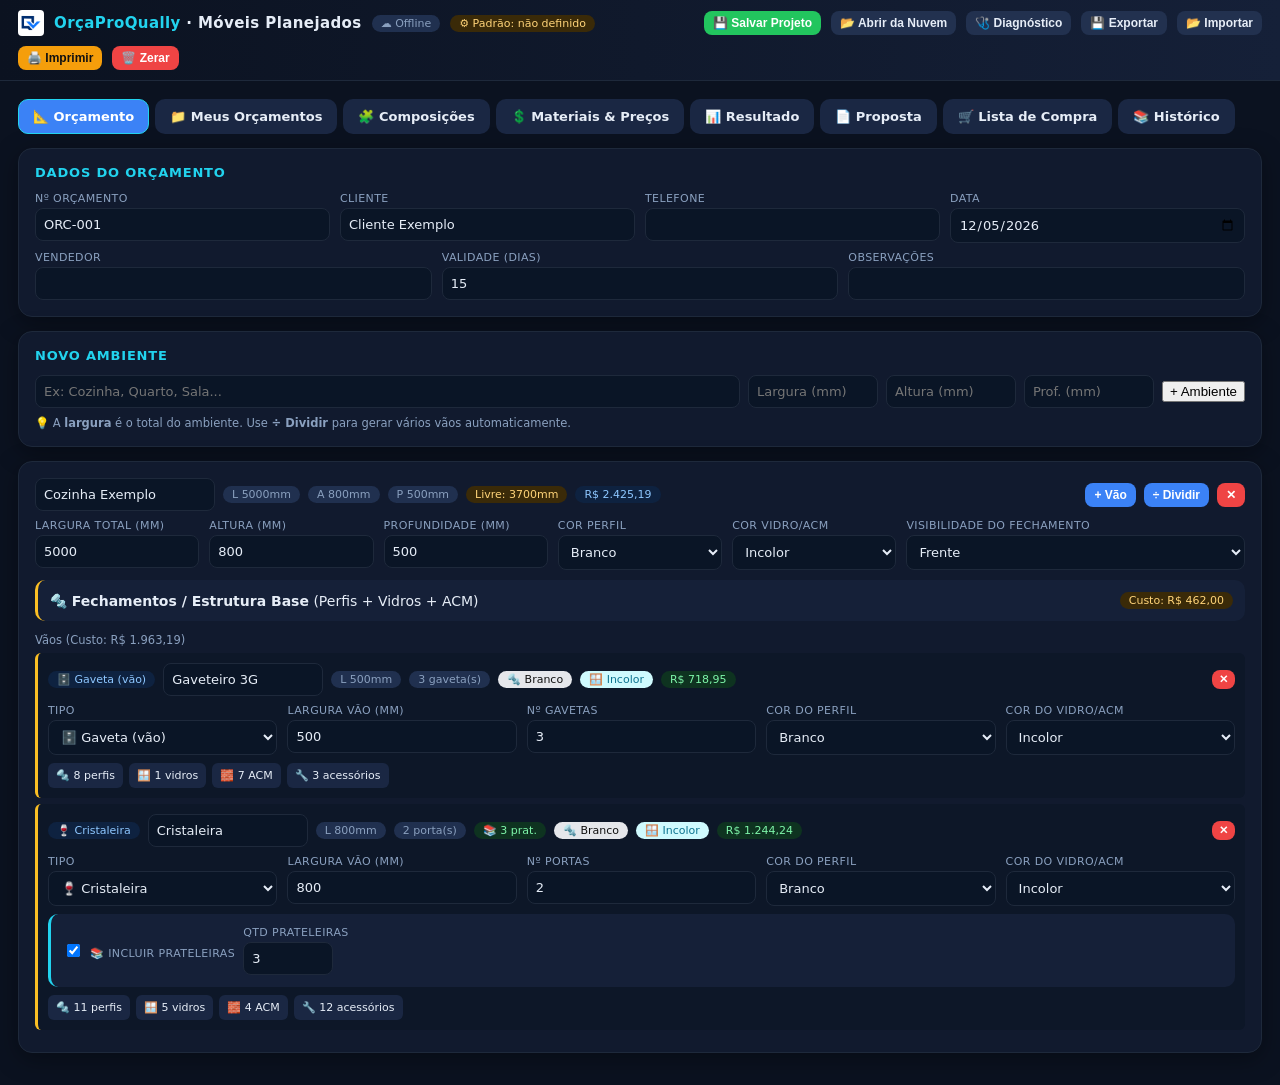
==== commit 5ec67e29: "Update index.html" ====
--- a/index.html
+++ b/index.html
@@ -104,128 +104,53 @@
   .print-header .ph-txt .ph-sub{font-size:12px;color:#555}
   .print-header .ph-info{text-align:right;font-size:12px;color:#333;line-height:1.4}
 
-   /* ===== CONTROLE DE IMPRESSÃO ===== */
+  /* ===== CONTROLE DE IMPRESSÃO ===== */
   body.printing-proposta #tab-proposta,
   body.printing-compra   #tab-compra,
   body.printing-res      #tab-res { display: block !important; }
 
-  /* ===== CONTROLE DE IMPRESSÃO ===== */
   @media print{
-    /* Zera tudo */
     html, body{background:#fff !important;color:#000 !important;font-size:11px !important}
-       main{
-      padding:0 !important;
-      max-width:100% !important;
-      margin:0 !important;
-      display:block !important;   /* ← importante: garante fluxo único */
+    main{padding:0 !important;max-width:100% !important;margin:0 !important;display:block !important;}
+
+    header.top, .tabs, .no-print, .modal-bg, .toast, .tabs-inner, #nuvemStatus, #templateStatus,
+    main > section > .card > .row.no-print, main > section > .card > button.no-print, main > section > .card > div > button.no-print {
+      display:none !important; visibility:hidden !important; height:0 !important; overflow:hidden !important;
     }
 
-    /* Esconde TUDO que é da interface do app */
-    header.top,
-    .tabs,
-    .no-print,
-    .modal-bg,
-    .toast,
-    .tabs-inner,
-    #nuvemStatus,
-    #templateStatus,
-    main > section > .card > .row.no-print,
-    main > section > .card > button.no-print,
-    main > section > .card > div > button.no-print {
-      display:none !important;
-      visibility:hidden !important;
-      height:0 !important;
-      overflow:hidden !important;
-    }
-
-    /* Esconde TODAS as sections por padrão */
     main > section { display:none !important }
-
-    /* Mostra apenas a section alvo */
     body.printing-proposta main > #tab-proposta { display:block !important }
     body.printing-compra   main > #tab-compra   { display:block !important }
     body.printing-res      main > #tab-res      { display:block !important }
     body.printing-orc      main > #tab-orc      { display:block !important }
 
-    /* Se nenhuma classe foi aplicada, imprime a Proposta */
     body:not(.printing-proposta):not(.printing-compra):not(.printing-res):not(.printing-orc) main > #tab-proposta {
       display:block !important;
     }
 
-    /* ===== CABEÇALHO DE IMPRESSÃO ===== */
-        /* ===== CABEÇALHO DE IMPRESSÃO ===== */
     .print-header{
-      display:flex !important;
-      visibility:visible !important;
-      align-items:center;
-      flex-wrap:nowrap;
-      gap:12px;
-      margin:0 0 8px 0;
-      padding:0 0 8px 0;
-      border-bottom:2px solid #222;
-      height:auto !important;
-      overflow:visible !important;
-      page-break-after:avoid !important;
-      break-after:avoid !important;
-      page-break-inside:avoid !important;
-      break-inside:avoid !important;
+      display:flex !important; visibility:visible !important; align-items:center; flex-wrap:nowrap;
+      gap:12px; margin:0 0 8px 0; padding:0 0 8px 0; border-bottom:2px solid #222;
+      height:auto !important; overflow:visible !important;
+      page-break-after:avoid !important; break-after:avoid !important; page-break-inside:avoid !important; break-inside:avoid !important;
     }
-    .print-header img{
-      height:52px;max-height:52px;width:auto;
-      flex-shrink:0;background:#fff;object-fit:contain;
-    }
-    .print-header .ph-txt{flex:0 0 auto;min-width:0}
-    .print-header .ph-txt h1{
-      margin:0;color:#000;letter-spacing:.2px;
-      white-space:nowrap;font-size:17px;line-height:1.1;
-    }
-    .print-header .ph-txt .ph-sub{white-space:nowrap;font-size:10px;color:#555}
-    .print-header .ph-info{
-      margin-left:auto;text-align:right;
-      font-size:10px;line-height:1.35;color:#333;
-    }
-
-    /* ===== CARDS ===== */
-      .card{
-      background:#fff !important;
-      box-shadow:none !important;
-      border:1px solid #ccc !important;
-      color:#000 !important;
-      page-break-inside:auto !important;   /* ← mudou de avoid para auto */
-      break-inside:auto !important;
-      margin-bottom:10px !important;
-      border-radius:6px;
-      padding:12px !important;
-      position:static !important;
-    }
-        /* Força o cabeçalho e o primeiro card da proposta a ficarem juntos */
-    .print-header + section,
-    .print-header + section > .card:first-child {
-      page-break-before:avoid !important;
-      break-before:avoid !important;
-    }
+    .print-header img{ height:52px; max-height:52px; width:auto; flex-shrink:0; background:#fff; object-fit:contain; }
+    .print-header .ph-txt{ flex:0 0 auto; min-width:0 }
+    .print-header .ph-txt h1{ margin:0; color:#000; letter-spacing:.2px; white-space:nowrap; font-size:17px; line-height:1.1; }
+    .print-header .ph-txt .ph-sub{ white-space:nowrap; font-size:10px; color:#555 }
+    .print-header .ph-info{ margin-left:auto; text-align:right; font-size:10px; line-height:1.35; color:#333 }
+
+    .card{ background:#fff !important; box-shadow:none !important; border:1px solid #ccc !important; color:#000 !important; page-break-inside:auto !important; break-inside:auto !important; margin-bottom:10px !important; border-radius:6px; padding:12px !important; position:static !important; }
+    .print-header + section, .print-header + section > .card:first-child { page-break-before:avoid !important; break-before:avoid !important; }
     .card h2{font-size:11px;margin:0 0 8px 0;color:#000 !important}
     .card h3{font-size:10.5px;margin:10px 0 6px 0;color:#000 !important}
 
-    /* ===== TABELAS ===== */
     table{font-size:10.5px;width:100%;border-collapse:collapse}
     th,td{padding:4px 6px;border-color:#999}
     th{background:#e8e8e8 !important;color:#000 !important;font-weight:700}
     tr{page-break-inside:avoid}
 
-    /* ===== PILLS ===== */
-    .pill{
-      background:#eee !important;
-      color:#333 !important;
-      border:1px solid #ccc !important;
-      white-space:nowrap;
-      padding:1px 6px;
-      font-size:10px;
-      line-height:1.4;
-      display:inline-block;
-    }
-
-    /* ===== OUTROS ===== */
+    .pill{ background:#eee !important; color:#333 !important; border:1px solid #ccc !important; white-space:nowrap; padding:1px 6px; font-size:10px; line-height:1.4; display:inline-block; }
     input,select,textarea{background:#fff !important;color:#000 !important;border:none !important;padding:0 !important}
     .tot{color:#000 !important}
     .kpi{background:#f8f8f8 !important;border-left-color:#333 !important;padding:8px}
@@ -257,8 +182,7 @@
 <main>
   <!-- CABEÇALHO PARA IMPRESSÃO -->
  <div class="print-header">
-  <img src="logo.png" alt="OrçaProQually"
-       onerror="this.style.display='none';this.nextElementSibling.style.marginLeft='0'">
+  <img src="logo.png" alt="OrçaProQually" onerror="this.style.display='none';this.nextElementSibling.style.marginLeft='0'">
   <div class="ph-txt">
     <h1>OrçaProQually · Móveis Planejados</h1>
     <div class="ph-sub">Vidro · Alumínio · ACM — Projeto sob medida</div>
@@ -337,14 +261,16 @@
   <!-- COMPOSIÇÕES -->
   <section id="tab-comp" class="hidden">
     <div class="card">
-      <h2>Composição por Tipo de Vão</h2>
+      <h2>Composição do Ambiente (Estrutura) e dos Vãos</h2>
       <div class="row no-print" style="margin-bottom:10px">
         <button class="btn ok sm" onclick="salvarComoTemplate()">💾 Salvar como padrão (nuvem)</button>
         <button class="btn sec sm" onclick="carregarTemplateDaNuvem()">☁️ Baixar padrão da nuvem</button>
         <button class="btn warn sm" onclick="restaurarFabrica()">↩️ Restaurar de fábrica</button>
       </div>
-      <p class="small">Defina o que cada tipo consome. Variáveis: <b>L</b> largura · <b>A</b> altura · <b>P</b> profundidade · <b>N</b> nº gavetas/portas.</p>
-      <div class="tabs-inner" id="tabsTipoVao"></div>
+      
+      <div class="tabs-inner" id="tabsTipoVao">
+        <div class="tab on" data-comp="estrutura">🔩 ESTRUTURA DO AMBIENTE</div>
+      </div>
       <div id="editorTipoVao"></div>
     </div>
   </section>
@@ -427,7 +353,7 @@
 
 <script>
 /* =====================================================================
-   OrçaProQually v2.6 — Modelo de dados
+   OrçaProQually v3.1 — Fechamentos de Ambiente + Visibilidade
    ===================================================================== */
 const CORES_PERFIL = ["Bronze","Preto","Branco","Champanhe","Fosco","A definir"];
 const CORES_VIDRO  = ["Incolor","Preto","Branco","Champanhe","Cinza","Bege","A definir"];
@@ -586,6 +512,22 @@
   }
 };
 
+// Nova composição base para o ambiente (Estrutura)
+const ESTRUTURA_DEFAULT = {
+  perfis: [
+    { matId:"p_tubo5050", qtdFormula:"2", desc:0, orientacao:"L" }, // Topo e Base
+    { matId:"p_tubo2550", qtdFormula:"2", desc:0, orientacao:"P" }, // Laterais
+    { matId:"p_montante", qtdFormula:"V+1", desc:0, orientacao:"A" } // Montantes divisórios
+  ],
+  vidros: [
+    { matId:"v_temperado", qtdFormula:"V", descL:"0", descA:"0", orientacao:"LA", rotulo:"Fechamento Frontal" }
+  ],
+  acm: [],
+  acess: [
+    { matId:"a_suporte", qtdFormula:"4" }
+  ]
+};
+
 const MAT_DEFAULT = {
   perfis: [
     { id:"p_montante", nome:"Perfil Montante 1036", preco:38 },
@@ -609,7 +551,7 @@
     { id:"a_corredica", nome:"Corrediça", preco:22 },
     { id:"a_puxador",   nome:"Puxador",   preco:18 },
     { id:"a_fechadura", nome:"Fechadura", preco:35 },
-    { id:"a_suporte",   nome:"Suporte de Prateleira", preco:3.5 }
+    { id:"a_suporte",   nome:"Suporte/Pé Regulável", preco:3.5 }
   ]
 };
 
@@ -627,35 +569,24 @@
 let hist = [];
 let templateNuvem = null;
 
-function gerarIdLocal(){
-  return "LOCAL-" + Date.now() + "-" + Math.random().toString(36).slice(2,6).toUpperCase();
-}
+function gerarIdLocal(){ return "LOCAL-" + Date.now() + "-" + Math.random().toString(36).slice(2,6).toUpperCase(); }
 
 function novoEstado(){
   return {
-    orcamento:{
-      id: gerarIdLocal(),
-      numero:"", cliente:"", telefone:"",
-      data:new Date().toISOString().slice(0,10),
-      vendedor:"", validade:15, obs:"",
-      status:"Rascunho"
-    },
+    orcamento:{ id: gerarIdLocal(), numero:"", cliente:"", telefone:"", data:new Date().toISOString().slice(0,10), vendedor:"", validade:15, obs:"", status:"Rascunho" },
     ambientes: [],
     materiais: JSON.parse(JSON.stringify(MAT_DEFAULT)),
     composicoes: JSON.parse(JSON.stringify(COMP_DEFAULT)),
+    estrutura: JSON.parse(JSON.stringify(ESTRUTURA_DEFAULT)), // <-- ADICIONADO
     params: JSON.parse(JSON.stringify(PARAMS_DEFAULT))
   };
 }
 
-/* =====================================================================
-   Persistência LOCAL
-   ===================================================================== */
 function normalizeState(s){
   const base = novoEstado();
   if(!s || typeof s !== "object") return base;
   const orc = { ...base.orcamento, ...(s.orcamento||{}) };
   if(!orc.id) orc.id = gerarIdLocal();
-  // Sanitiza data
   if(orc.data && typeof orc.data === "string"){
     const m = orc.data.match(/^(\d{4}-\d{2}-\d{2})/);
     if(m) orc.data = m[1];
@@ -665,6 +596,7 @@
     ambientes:   Array.isArray(s.ambientes) ? s.ambientes : [],
     materiais:   { ...base.materiais,   ...(s.materiais||{}) },
     composicoes: { ...base.composicoes, ...(s.composicoes||{}) },
+    estrutura:   { ...base.estrutura,   ...(s.estrutura||{}) }, // <-- ADICIONADO
     params:      { ...base.params,      ...(s.params||{}) }
   };
 }
@@ -672,116 +604,31 @@
 function save(){
   try{
     state = normalizeState(state);
-    const payload = { v:6, savedAt:new Date().toISOString(), state };
-    localStorage.setItem("orcProQually_v6", JSON.stringify(payload));
+    localStorage.setItem("orcProQually_v8", JSON.stringify({ v:8, savedAt:new Date().toISOString(), state }));
     if(typeof agendarSyncSheets === "function") agendarSyncSheets();
-  }catch(e){
-    console.error("Erro ao salvar:", e);
-    toast("⚠️ Erro ao salvar localmente", true);
-  }
+  }catch(e){ console.error(e); }
 }
 
 function load(){
   try{
-    const raw = localStorage.getItem("orcProQually_v6")
-             || localStorage.getItem("orcProQually_v5")
-             || localStorage.getItem("orcPro_v4")
-             || localStorage.getItem("orcPro_v3")
-             || localStorage.getItem("orcPro_v2");
-    if(raw){
-      const d = JSON.parse(raw);
-      state = normalizeState(d.state || d);
-    } else state = novoEstado();
-    const h = localStorage.getItem("orcProQually_hist")
-           || localStorage.getItem("orcPro_hist");
-    hist = h ? (JSON.parse(h)||[]) : [];
-  }catch(e){
-    console.error("Erro ao carregar:", e);
-    state = novoEstado(); hist = [];
-  }
-}
-
-function saveHist(){
-  try{ localStorage.setItem("orcProQually_hist", JSON.stringify(hist)); }catch(e){}
-}
+    const raw = localStorage.getItem("orcProQually_v8") || localStorage.getItem("orcProQually_v7") || localStorage.getItem("orcProQually_v6");
+    if(raw){ state = normalizeState(JSON.parse(raw).state || JSON.parse(raw)); } else state = novoEstado();
+    const h = localStorage.getItem("orcProQually_hist"); hist = h ? (JSON.parse(h)||[]) : [];
+  }catch(e){ state = novoEstado(); hist = []; }
+}
+
+function saveHist(){ try{ localStorage.setItem("orcProQually_hist", JSON.stringify(hist)); }catch(e){} }
 
 /* =====================================================================
    Utilitários
    ===================================================================== */
 function uid(){ return Math.random().toString(36).slice(2,9); }
 function fmt(v){ return (v||0).toLocaleString("pt-BR",{style:"currency",currency:"BRL"}); }
-
-function fmtData(d){
-  if(!d) return "—";
-  try{
-    if(d instanceof Date) return d.toLocaleDateString("pt-BR");
-    const s = String(d).trim();
-    if(!s) return "—";
-    const m = s.match(/^(\d{4})-(\d{2})-(\d{2})$/);
-    if(m) return `${m[3]}/${m[2]}/${m[1]}`;
-    const isoMatch = s.match(/^(\d{4})-(\d{2})-(\d{2})T/);
-    if(isoMatch) return `${isoMatch[3]}/${isoMatch[2]}/${isoMatch[1]}`;
-    const dt = new Date(s);
-    if(!isNaN(dt.getTime())) return dt.toLocaleDateString("pt-BR");
-    return s;
-  }catch(e){ return "—"; }
-}
-
+function fmtData(d){ if(!d) return "—"; const s=String(d).trim(); const m=s.match(/^(\d{4})-(\d{2})-(\d{2})/); if(m) return `${m[3]}/${m[2]}/${m[1]}`; return s; }
 function fmtN(v,d=2){ return (v||0).toLocaleString("pt-BR",{minimumFractionDigits:d,maximumFractionDigits:d}); }
-
-function toast(msg, err){
-  const t = document.getElementById("toast");
-  const cls = err ? "toast show err" : (err === false ? "toast show warn" : "toast show");
-  t.textContent = msg; t.className = cls;
-  setTimeout(()=>t.className="toast", 2400);
-}
-  /* =====================================================================
-   IMPRESSÃO CONTROLADA
-   ===================================================================== */
-function imprimirProposta(){
-  document.body.classList.remove("printing-compra","printing-res","printing-orc");
-  document.body.classList.add("printing-proposta");
-  window.print();
-  setTimeout(()=>document.body.classList.remove("printing-proposta"), 500);
-}
-
-function imprimirListaCompra(){
-  document.body.classList.remove("printing-proposta","printing-res","printing-orc");
-  document.body.classList.add("printing-compra");
-  window.print();
-  setTimeout(()=>document.body.classList.remove("printing-compra"), 500);
-}
-
-function imprimirResultado(){
-  document.body.classList.remove("printing-proposta","printing-compra","printing-orc");
-  document.body.classList.add("printing-res");
-  window.print();
-  setTimeout(()=>document.body.classList.remove("printing-res"), 500);
-}
-
-function imprimirOrcamento(){
-  document.body.classList.remove("printing-proposta","printing-compra","printing-res");
-  document.body.classList.add("printing-orc");
-  window.print();
-  setTimeout(()=>document.body.classList.remove("printing-orc"), 500);
-}
-
-function imprimirAuto(){
-  const ativo = document.querySelector('.tabs .tab.on');
-  const aba = ativo ? ativo.dataset.tab : "proposta";
-  if(aba === "compra") return imprimirListaCompra();
-  if(aba === "res")    return imprimirResultado();
-  if(aba === "orc")    return imprimirOrcamento();
-  return imprimirProposta();
-}
-
+function toast(msg, err){ const t = document.getElementById("toast"); t.textContent = msg; t.className = "toast show"+(err?" err":""); setTimeout(()=>t.className="toast", 2400); }
 function escapeHtml(s){ return String(s??"").replace(/[&<>"']/g,c=>({"&":"&amp;","<":"&lt;",">":"&gt;",'"':"&quot;","'":"&#39;"}[c])); }
-
-function matById(id){
-  for(const cat of Object.values(state.materiais)) for(const m of cat) if(m.id===id) return m;
-  return null;
-}
-
+function matById(id){ for(const cat of Object.values(state.materiais)) for(const m of cat) if(m.id===id) return m; return null; }
 function evalFormula(formula, vars){
   if(formula===""||formula==null) return 0;
   try{
@@ -790,107 +637,74 @@
     return isFinite(v) ? v : 0;
   }catch(e){ return 0; }
 }
-
-function corClass(cor){
-  if(!cor) return "pill";
-  return "pill " + cor.toLowerCase().replace(/[^a-z]/g,"");
-}
-
-function corPill(cor, prefixo){
-  if(!cor) cor = "A definir";
-  const cls = corClass(cor);
-  return `<span class="${cls}">${escapeHtml((prefixo||"") + cor)}</span>`;
-}
-
-/* =====================================================================
-   CÁLCULO DE VÃO
+function corClass(cor){ return "pill " + (cor||"adefinir").toLowerCase().replace(/[^a-z]/g,""); }
+function corPill(cor, prefixo){ return `<span class="${corClass(cor)}">${escapeHtml((prefixo||"") + (cor||"A definir"))}</span>`; }
+
+/* =====================================================================
+   IMPRESSÃO CONTROLADA
+   ===================================================================== */
+function imprimirProposta(){ document.body.classList.remove("printing-compra","printing-res","printing-orc"); document.body.classList.add("printing-proposta"); window.print(); setTimeout(()=>document.body.classList.remove("printing-proposta"), 500); }
+function imprimirListaCompra(){ document.body.classList.remove("printing-proposta","printing-res","printing-orc"); document.body.classList.add("printing-compra"); window.print(); setTimeout(()=>document.body.classList.remove("printing-compra"), 500); }
+function imprimirResultado(){ document.body.classList.remove("printing-proposta","printing-compra","printing-orc"); document.body.classList.add("printing-res"); window.print(); setTimeout(()=>document.body.classList.remove("printing-res"), 500); }
+function imprimirOrcamento(){ document.body.classList.remove("printing-proposta","printing-compra","printing-res"); document.body.classList.add("printing-orc"); window.print(); setTimeout(()=>document.body.classList.remove("printing-orc"), 500); }
+function imprimirAuto(){ const ativo = document.querySelector('.tabs .tab.on'); const aba = ativo ? ativo.dataset.tab : "proposta"; if(aba === "compra") return imprimirListaCompra(); if(aba === "res") return imprimirResultado(); if(aba === "orc") return imprimirOrcamento(); return imprimirProposta(); }
+
+/* =====================================================================
+   CÁLCULO DE VÃO E ESTRUTURA
    ===================================================================== */
 function calcularVao(vao, movel){
   const comp = state.composicoes[vao.tipo];
   if(!comp) return { perfis:[], vidros:[], acm:[], acess:{}, custo:{perfis:0,vidros:0,acm:0,acess:0,total:0} };
-  const L = +vao.largura;
-  const A = +movel.altura;
-  const P = +movel.profundidade;
-  const N = Math.max(1, +vao.gavetasPortas || 1);
-  const M = 2;
+  const L = +vao.largura, A = +movel.altura, P = +movel.profundidade;
+  const N = Math.max(1, +vao.gavetasPortas || 1), M = 2;
   const vars = { L, A, P, N, M };
-
-  const corPerfil = vao.corPerfil || "A definir";
-  const corVidro  = vao.corVidro  || "A definir";
-  const corACM    = vao.corVidro  || "A definir";
-
+  const corPerfil = vao.corPerfil || "A definir", corVidro = vao.corVidro || "A definir";
   const resultado = { perfis:[], vidros:[], acm:[], acess:{}, custo:{perfis:0,vidros:0,acm:0,acess:0,total:0} };
 
   (comp.perfis||[]).forEach(it=>{
-    const qtd = Math.round(evalFormula(it.qtdFormula, vars));
-    if(qtd<=0) return;
+    const qtd = Math.round(evalFormula(it.qtdFormula, vars)); if(qtd<=0) return;
     const desc = +it.desc || 0;
     for(let i=0;i<qtd;i++){
       let c = it.orientacao==="L" ? L : it.orientacao==="A" ? A : P;
-      c = Math.max(0, Math.round(c - desc));
-      resultado.perfis.push({ matId:it.matId, comprimento:c, cor:corPerfil, origem:"base" });
+      resultado.perfis.push({ matId:it.matId, comprimento: Math.max(0, Math.round(c - desc)), cor:corPerfil, origem:"base" });
     }
   });
 
   (comp.vidros||[]).forEach(it=>{
-    const qtd = Math.round(evalFormula(it.qtdFormula, vars));
-    if(qtd<=0) return;
-    const descL = +it.descL || 0;
-    const descA = +it.descA || 0;
+    const qtd = Math.round(evalFormula(it.qtdFormula, vars)); if(qtd<=0) return;
+    const descL = +it.descL || 0, descA = +it.descA || 0;
     for(let i=0;i<qtd;i++){
       let larg, alt;
       switch(it.orientacao){
-        case "porta":
-          larg = (L - descL*(qtd+1)) / qtd;
-          alt  = A - descA;
-          break;
+        case "porta": larg = (L - descL*(qtd+1)) / qtd; alt = A - descA; break;
         case "LA": larg = L - descL; alt = A - descA; break;
         case "LP": larg = L - descL; alt = P - descA; break;
         case "AP": larg = A - descL; alt = P - descA; break;
-        default:   larg = L - descL; alt = A - descA;
+        default: larg = L - descL; alt = A - descA;
       }
-      larg = Math.max(0, Math.round(larg));
-      alt  = Math.max(0, Math.round(alt));
-      if(larg>0 && alt>0) resultado.vidros.push({ matId:it.matId, largura:larg, altura:alt, cor:corVidro, rotulo:it.rotulo||"" });
+      if(larg>0 && alt>0) resultado.vidros.push({ matId:it.matId, largura:Math.round(larg), altura:Math.round(alt), cor:corVidro, rotulo:it.rotulo||"" });
     }
   });
 
   if(comp.prateleiras && comp.prateleiras.ativo && vao.temPrateleiras){
-    const p = comp.prateleiras;
-    const qtdPrat = Math.max(0, +vao.qtdPrateleiras || p.qtd || 0);
+    const p = comp.prateleiras, qtdPrat = Math.max(0, +vao.qtdPrateleiras || p.qtd || 0);
     if(qtdPrat > 0){
-      const pv = p.vidro || {};
-      const largVidro = Math.max(0, L - (+pv.descL || 0));
-      const altVidro  = Math.max(0, P - (+pv.descA || 0));
+      const pv = p.vidro || {}, pp = p.perfil || {}, pa = p.acess || {};
+      const largVidro = Math.max(0, L - (+pv.descL || 0)), altVidro = Math.max(0, P - (+pv.descA || 0));
       for(let i=0;i<qtdPrat;i++){
-        if(largVidro>0 && altVidro>0){
-          resultado.vidros.push({
-            matId: pv.matId || "v_temperado",
-            largura: largVidro, altura: altVidro,
-            cor: corVidro,
-            rotulo: "Prateleira " + (i+1)
-          });
-        }
+        if(largVidro>0 && altVidro>0) resultado.vidros.push({ matId: pv.matId || "v_temperado", largura: largVidro, altura: altVidro, cor: corVidro, rotulo: "Prateleira " + (i+1) });
       }
-      const pp = p.perfil || {};
       if(pp.matId){
         const compP = (pp.orientacao === "A" ? A : pp.orientacao === "P" ? P : L) - (+pp.desc || 0);
-        for(let i=0;i<qtdPrat;i++){
-          resultado.perfis.push({ matId: pp.matId, comprimento: Math.max(0, Math.round(compP)), cor:corPerfil, origem:"prateleira" });
-        }
+        for(let i=0;i<qtdPrat;i++) resultado.perfis.push({ matId: pp.matId, comprimento: Math.max(0, Math.round(compP)), cor:corPerfil, origem:"prateleira" });
       }
-      const pa = p.acess || {};
-      if(pa.matId && pa.porPrateleira){
-        resultado.acess[pa.matId] = (resultado.acess[pa.matId] || 0) + qtdPrat * (+pa.porPrateleira);
-      }
+      if(pa.matId && pa.porPrateleira) resultado.acess[pa.matId] = (resultado.acess[pa.matId] || 0) + qtdPrat * (+pa.porPrateleira);
     }
   }
 
   (comp.acm||[]).forEach(it=>{
-    const qtd = Math.round(evalFormula(it.qtdFormula, vars));
-    if(qtd<=0) return;
-    const descL = +it.descL || 0;
-    const descA = +it.descA || 0;
+    const qtd = Math.round(evalFormula(it.qtdFormula, vars)); if(qtd<=0) return;
+    const descL = +it.descL || 0, descA = +it.descA || 0;
     for(let i=0;i<qtd;i++){
       let larg, alt;
       switch(it.orientacao){
@@ -898,50 +712,128 @@
         case "LP": larg=L-descL; alt=P-descA; break;
         case "PA": larg=P-descL; alt=A-descA; break;
         case "AL": larg=A-descL; alt=L-descA; break;
-        default:   larg=L-descL; alt=A-descA;
+        default: larg=L-descL; alt=A-descA;
       }
-      larg = Math.max(0, Math.round(larg));
-      alt  = Math.max(0, Math.round(alt));
-      if(larg>0 && alt>0) resultado.acm.push({ matId:it.matId, largura:larg, altura:alt, cor:corACM, rotulo:it.rotulo||"" });
+      if(larg>0 && alt>0) resultado.acm.push({ matId:it.matId, largura:Math.round(larg), altura:Math.round(alt), cor:corVidro, rotulo:it.rotulo||"" });
     }
   });
 
   (comp.acess||[]).forEach(it=>{
-    const qtd = Math.round(evalFormula(it.qtdFormula, vars));
-    if(qtd<=0) return;
+    const qtd = Math.round(evalFormula(it.qtdFormula, vars)); if(qtd<=0) return;
     resultado.acess[it.matId] = (resultado.acess[it.matId]||0) + qtd;
   });
 
   resultado.perfis.forEach(p=>{ const m = matById(p.matId); if(m) resultado.custo.perfis += (m.preco||0) * (p.comprimento/1000); });
   resultado.vidros.forEach(p=>{ const m = matById(p.matId); if(m) resultado.custo.vidros += (m.preco||0) * (p.largura*p.altura/1_000_000); });
   resultado.acm.forEach(p=>{ const m = matById(p.matId); if(m) resultado.custo.acm += (m.preco||0) * (p.largura*p.altura/1_000_000); });
-  for(const [k,q] of Object.entries(resultado.acess)){
-    const m = matById(k); if(m) resultado.custo.acess += (m.preco||0)*q;
-  }
+  for(const [k,q] of Object.entries(resultado.acess)){ const m = matById(k); if(m) resultado.custo.acess += (m.preco||0)*q; }
   resultado.custo.total = resultado.custo.perfis + resultado.custo.vidros + resultado.custo.acm + resultado.custo.acess;
-  resultado.corPerfil = corPerfil;
-  resultado.corVidro  = corVidro;
   return resultado;
+}
+
+function calcularEstruturaAmbiente(amb) {
+  const est = state.estrutura || ESTRUTURA_DEFAULT;
+  const L = +amb.largura, A = +amb.altura, P = +amb.profundidade;
+  const V = (amb.vaos||[]).length || 1;
+  
+  const vis = amb.visibilidade || "frente";
+  let vFrente = 0, vLat = 0;
+  if(vis === "frente"){ vFrente = 1; }
+  else if(vis === "frente_1"){ vFrente = 1; vLat = 1; }
+  else if(vis === "frente_2"){ vFrente = 1; vLat = 2; }
+  else if(vis === "todos"){ vFrente = 1; vLat = 2; /* fundo tbm? */ }
+
+  const vars = { L, A, P, V, F: vFrente, LAT: vLat };
+  const res = { perfis:[], vidros:[], acm:[], acess:{}, custo:{perfis:0,vidros:0,acm:0,acess:0,total:0} };
+  const corPerfil = amb.corPerfil || "A definir", corVidro = amb.corVidro || "A definir";
+
+  (est.perfis||[]).forEach(it=>{
+    const qtd = Math.round(evalFormula(it.qtdFormula, vars)); if(qtd<=0) return;
+    for(let i=0;i<qtd;i++){
+      let c = it.orientacao==="L" ? L : it.orientacao==="A" ? A : P;
+      c = Math.max(0, Math.round(c - (+it.desc||0)));
+      res.perfis.push({ matId:it.matId, comprimento:c, cor:corPerfil });
+    }
+  });
+
+  (est.vidros||[]).forEach(it=>{
+    const qtd = Math.round(evalFormula(it.qtdFormula, vars)); if(qtd<=0) return;
+    const descL = +it.descL || 0, descA = +it.descA || 0;
+    for(let i=0;i<qtd;i++){
+      let larg=0, alt=0;
+      switch(it.orientacao){
+        case "F": larg = L - descL; alt = A - descA; break; // Frente
+        case "LAT": larg = P - descL; alt = A - descA; break; // Lateral
+        case "FUNDO": larg = L - descL; alt = A - descA; break; // Fundo
+        case "LA": larg = L - descL; alt = A - descA; break;
+        case "LP": larg = L - descL; alt = P - descA; break;
+        case "AP": larg = A - descL; alt = P - descA; break;
+        default: larg = L - descL; alt = A - descA;
+      }
+      if(larg>0 && alt>0) res.vidros.push({ matId:it.matId, largura:Math.round(larg), altura:Math.round(alt), cor:corVidro, rotulo:it.rotulo||"Fechamento" });
+    }
+  });
+
+  (est.acm||[]).forEach(it=>{
+    const qtd = Math.round(evalFormula(it.qtdFormula, vars)); if(qtd<=0) return;
+    const descL = +it.descL || 0, descA = +it.descA || 0;
+    for(let i=0;i<qtd;i++){
+      let larg=0, alt=0;
+      switch(it.orientacao){
+        case "F": larg = L - descL; alt = A - descA; break;
+        case "LAT": larg = P - descL; alt = A - descA; break;
+        case "FUNDO": larg = L - descL; alt = A - descA; break;
+        case "LA": larg = L - descL; alt = A - descA; break;
+        case "LP": larg = L - descL; alt = P - descA; break;
+        case "PA": larg = P - descL; alt = A - descA; break;
+        default: larg = L - descL; alt = A - descA;
+      }
+      if(larg>0 && alt>0) res.acm.push({ matId:it.matId, largura:Math.round(larg), altura:Math.round(alt), cor:corVidro, rotulo:it.rotulo||"Fechamento" });
+    }
+  });
+
+  (est.acess||[]).forEach(it=>{
+    const qtd = Math.round(evalFormula(it.qtdFormula, vars)); if(qtd<=0) return;
+    res.acess[it.matId] = (res.acess[it.matId]||0) + qtd;
+  });
+
+  res.perfis.forEach(p=>{ const m = matById(p.matId); if(m) res.custo.perfis += (m.preco||0) * (p.comprimento/1000); });
+  res.vidros.forEach(p=>{ const m = matById(p.matId); if(m) res.custo.vidros += (m.preco||0) * (p.largura*p.altura/1_000_000); });
+  res.acm.forEach(p=>{ const m = matById(p.matId); if(m) res.custo.acm += (m.preco||0) * (p.largura*p.altura/1_000_000); });
+  for(const [k,q] of Object.entries(res.acess)){ const m = matById(k); if(m) res.custo.acess += (m.preco||0)*q; }
+  res.custo.total = res.custo.perfis + res.custo.vidros + res.custo.acm + res.custo.acess;
+  
+  return res;
 }
 
 function calcularTudo(){
   const g = { perfis:[], vidros:[], acm:[], acess:{}, porAmbiente:{} };
+  
   state.ambientes.forEach(a=>{
-    const totAmb = { perfis:0, vidros:0, acm:0, acess:0, total:0 };
+    const totAmb = { estrutura:0, perfis:0, vidros:0, acm:0, acess:0, total:0 };
+    
+    // 1. CALCULAR A ESTRUTURA BASE DO AMBIENTE
+    const est = calcularEstruturaAmbiente(a);
+    g.perfis.push(...est.perfis);
+    g.vidros.push(...est.vidros);
+    g.acm.push(...est.acm);
+    for(const [k,q] of Object.entries(est.acess)) g.acess[k] = (g.acess[k]||0)+q;
+    
+    totAmb.estrutura = est.custo.total;
+    
+    // 2. CALCULAR OS VÃOS
     (a.vaos||[]).forEach(v=>{
       const r = calcularVao(v, a);
-      g.perfis.push(...r.perfis);
-      g.vidros.push(...r.vidros);
-      g.acm.push(...r.acm);
+      g.perfis.push(...r.perfis); g.vidros.push(...r.vidros); g.acm.push(...r.acm);
       for(const [k,q] of Object.entries(r.acess)) g.acess[k] = (g.acess[k]||0)+q;
-      v._custo = r.custo;
-      v._detalhe = r;
-      totAmb.perfis += r.custo.perfis;
-      totAmb.vidros += r.custo.vidros;
-      totAmb.acm += r.custo.acm;
-      totAmb.acess += r.custo.acess;
+      v._custo = r.custo; v._detalhe = r;
+      
+      totAmb.perfis += r.custo.perfis; totAmb.vidros += r.custo.vidros;
+      totAmb.acm += r.custo.acm; totAmb.acess += r.custo.acess;
       totAmb.total += r.custo.total;
     });
+
+    totAmb.total += est.custo.total;
     g.porAmbiente[a.id] = totAmb;
   });
 
@@ -950,63 +842,39 @@
   g.corteACM    = cortarChapas(g.acm, state.params.chapaACM);
 
   const custo = { perfis:0, vidros:0, acm:0, acess:0 };
-  for(const chave in g.cortePerfis){
-    const r = g.cortePerfis[chave];
-    const m = matById(r.matId);
-    custo.perfis += r.totalBarras * (m?.preco||0) * (state.params.barraPerfil/1000);
-  }
+  for(const chave in g.cortePerfis){ const r = g.cortePerfis[chave]; const m = matById(r.matId); custo.perfis += r.totalBarras * (m?.preco||0) * (state.params.barraPerfil/1000); }
+  
   g.custoVidrosPorTipo = {};
   const vidrosPorChave = {};
-  g.vidros.forEach(v=>{
-    const chave = v.matId + "|" + (v.cor||"A definir");
-    (vidrosPorChave[chave] ||= []).push(v);
-  });
+  g.vidros.forEach(v=>{ const chave = v.matId + "|" + (v.cor||"A definir"); (vidrosPorChave[chave] ||= []).push(v); });
   for(const chave in vidrosPorChave){
     const [matId, cor] = chave.split("|");
     const r = cortarChapas(vidrosPorChave[chave], state.params.chapaVidro);
     const m = matById(matId);
-    g.custoVidrosPorTipo[chave] = {
-      chapas:r.totalChapas, aproveitamento:r.aproveitamento,
-      custo:r.totalChapas*(m?.preco||0),
-      nome:m?.nome||matId, cor:cor, matId:matId
-    };
+    g.custoVidrosPorTipo[chave] = { chapas:r.totalChapas, aproveitamento:r.aproveitamento, custo:r.totalChapas*(m?.preco||0), nome:m?.nome||matId, cor:cor, matId:matId };
     custo.vidros += g.custoVidrosPorTipo[chave].custo;
   }
+  
   g.custoACMPorTipo = {};
   const acmPorChave = {};
-  g.acm.forEach(v=>{
-    const chave = v.matId + "|" + (v.cor||"A definir");
-    (acmPorChave[chave] ||= []).push(v);
-  });
+  g.acm.forEach(v=>{ const chave = v.matId + "|" + (v.cor||"A definir"); (acmPorChave[chave] ||= []).push(v); });
   for(const chave in acmPorChave){
     const [matId, cor] = chave.split("|");
     const r = cortarChapas(acmPorChave[chave], state.params.chapaACM);
     const m = matById(matId);
-    g.custoACMPorTipo[chave] = {
-      chapas:r.totalChapas, aproveitamento:r.aproveitamento,
-      custo:r.totalChapas*(m?.preco||0),
-      nome:m?.nome||matId, cor:cor, matId:matId
-    };
+    g.custoACMPorTipo[chave] = { chapas:r.totalChapas, aproveitamento:r.aproveitamento, custo:r.totalChapas*(m?.preco||0), nome:m?.nome||matId, cor:cor, matId:matId };
     custo.acm += g.custoACMPorTipo[chave].custo;
   }
-  for(const k in g.acess){
-    const m = matById(k);
-    custo.acess += (m?.preco||0) * g.acess[k];
-  }
+  for(const k in g.acess){ const m = matById(k); custo.acess += (m?.preco||0) * g.acess[k]; }
 
   const custoDireto = custo.perfis + custo.vidros + custo.acm + custo.acess;
   const p = state.params;
-  const bdiValor   = custoDireto * (p.bdi/100);
+  const bdiValor = custoDireto * (p.bdi/100);
   const impostoVal = (custoDireto + bdiValor) * (p.imposto/100);
-  const subtotal   = custoDireto + bdiValor + impostoVal + p.frete + p.instalacao;
-  const total      = subtotal - p.desconto;
-
-  g.custo = custo;
-  g.custoDireto = custoDireto;
-  g.bdiValor = bdiValor;
-  g.impostoVal = impostoVal;
-  g.subtotal = subtotal;
-  g.total = total;
+  const subtotal = custoDireto + bdiValor + impostoVal + p.frete + p.instalacao;
+  
+  g.custo = custo; g.custoDireto = custoDireto; g.bdiValor = bdiValor; g.impostoVal = impostoVal;
+  g.subtotal = subtotal; g.total = subtotal - p.desconto;
   return g;
 }
 
@@ -1015,12 +883,8 @@
    ===================================================================== */
 function cortarPerfis(pecas){
   const porChave = {};
-  pecas.forEach(p=>{
-    const chave = p.matId + "|" + (p.cor||"A definir");
-    (porChave[chave] ||= []).push(p.comprimento);
-  });
-  const resultado = {};
-  const barra = state.params.barraPerfil;
+  pecas.forEach(p=>{ const chave = p.matId + "|" + (p.cor||"A definir"); (porChave[chave] ||= []).push(p.comprimento); });
+  const resultado = {}, barra = state.params.barraPerfil;
   for(const chave in porChave){
     const [matId, cor] = chave.split("|");
     const comp = porChave[chave].slice().sort((a,b)=>b-a);
@@ -1031,13 +895,7 @@
       if(!ok) barras.push({ itens:[c], restante: barra - c });
     });
     const total = comp.reduce((a,b)=>a+b,0);
-    resultado[chave] = {
-      barras, totalPecas: comp.length, totalUsado: total,
-      totalBarras: barras.length, metrosLineares: total/1000,
-      aproveitamento: barras.length ? (total/(barras.length*barra)*100) : 0,
-      nome: (matById(matId)?.nome || matId) + " — " + cor,
-      cor:cor, matId:matId
-    };
+    resultado[chave] = { barras, totalPecas: comp.length, totalUsado: total, totalBarras: barras.length, metrosLineares: total/1000, aproveitamento: barras.length ? (total/(barras.length*barra)*100) : 0, nome: (matById(matId)?.nome || matId) + " — " + cor, cor:cor, matId:matId };
   }
   return resultado;
 }
@@ -1046,20 +904,15 @@
   if(!pecas.length) return { chapas:[], totalPecas:0, areaTotal:0, areaChapa:chapa.w*chapa.h, totalChapas:0, aproveitamento:0 };
   const items = pecas.map(p=>({...p, w:p.largura, h:p.altura })).sort((a,b)=>b.w*b.h - a.w*a.h);
   const chapas = [];
-
   function novoSlot(x,y,w,h){ return { x,y,w,h }; }
-  function cabeEm(slot, w, h){
-    return (w<=slot.w+0.001 && h<=slot.h+0.001) || (h<=slot.w+0.001 && w<=slot.h+0.001);
-  }
+  function cabeEm(slot, w, h){ return (w<=slot.w+0.001 && h<=slot.h+0.001) || (h<=slot.w+0.001 && w<=slot.h+0.001); }
   function dividir(ch, slot, w, h, rot){
-    const sw = rot ? h : w;
-    const sh = rot ? w : h;
+    const sw = rot ? h : w, sh = rot ? w : h;
     if(slot.w - sw > 0) ch.free.push(novoSlot(slot.x+sw, slot.y, slot.w-sw, slot.h));
     if(slot.h - sh > 0) ch.free.push(novoSlot(slot.x, slot.y+sh, slot.w, slot.h-sh));
     ch.free = ch.free.filter(s=>s!==slot);
     ch.free = ch.free.filter(s1=>!ch.free.some(s2=>s2!==s1 && s1.x>=s2.x && s1.y>=s2.y && s1.x+s1.w<=s2.x+s2.w && s1.y+s1.h<=s2.y+s2.h));
   }
-
   items.forEach(it=>{
     let colocado = false;
     for(const ch of chapas){
@@ -1076,8 +929,7 @@
       if(best){
         const rw = bestRot?it.h:it.w, rh = bestRot?it.w:it.h;
         ch.itens.push({ ...it, x:best.x, y:best.y, w:rw, h:rh });
-        dividir(ch, best, it.w, it.h, bestRot);
-        colocado = true; break;
+        dividir(ch, best, it.w, it.h, bestRot); colocado = true; break;
       }
     }
     if(!colocado){
@@ -1102,14 +954,8 @@
       chapas.push(ch);
     }
   });
-
-  const areaTotal = items.reduce((s,i)=>s + i.w*i.h, 0);
-  const areaChapa = chapa.w * chapa.h;
-  return {
-    chapas, totalPecas: items.length, areaTotal, areaChapa,
-    totalChapas: chapas.length,
-    aproveitamento: chapas.length ? (areaTotal / (chapas.length * areaChapa) * 100) : 0
-  };
+  const areaTotal = items.reduce((s,i)=>s + i.w*i.h, 0), areaChapa = chapa.w * chapa.h;
+  return { chapas, totalPecas: items.length, areaTotal, areaChapa, totalChapas: chapas.length, aproveitamento: chapas.length ? (areaTotal / (chapas.length * areaChapa) * 100) : 0 };
 }
 
 /* =====================================================================
@@ -1120,23 +966,15 @@
 let _sheetsTimer = null;
 function agendarSyncSheets(){
   if(!SHEETS_API || SHEETS_API.includes("COLE_AQUI")) return;
-  // Não sincroniza se o orçamento estiver totalmente vazio
-  const vazio = !state.orcamento.numero && !state.orcamento.cliente && !(state.ambientes||[]).length;
-  if(vazio) return;
-  clearTimeout(_sheetsTimer);
-  _sheetsTimer = setTimeout(() => salvarNoSheets(true), 3000);
+  if(!state.orcamento.numero && !state.orcamento.cliente && !(state.ambientes||[]).length) return;
+  clearTimeout(_sheetsTimer); _sheetsTimer = setTimeout(() => salvarNoSheets(true), 3000);
 }
 
 async function sheetsRequest(action, payload = {}){
-  if(!SHEETS_API || SHEETS_API.includes("COLE_AQUI"))
-    throw new Error("Configure a URL do Web App (SHEETS_API)");
+  if(!SHEETS_API || SHEETS_API.includes("COLE_AQUI")) throw new Error("Configure a URL do Web App");
   const url = SHEETS_API + "?action=" + encodeURIComponent(action);
   const body = JSON.stringify({ action, ...payload });
-  const r = await fetch(url, {
-    method: "POST",
-    headers: { "Content-Type": "text/plain;charset=utf-8" },
-    body, redirect: "follow"
-  });
+  const r = await fetch(url, { method: "POST", headers: { "Content-Type": "text/plain;charset=utf-8" }, body, redirect: "follow" });
   if(!r.ok) throw new Error("HTTP " + r.status);
   const data = await r.json();
   if(!data.ok) throw new Error(data.error || "Erro desconhecido");
@@ -1145,195 +983,78 @@
 
 async function salvarNoSheets(silencioso = false){
   try{
-    // Não salva orçamento em branco na nuvem
-    if(!state.orcamento.numero && !state.orcamento.cliente){
-      if(!silencioso) toast("⚠️ Preencha Nº e/ou Cliente antes de salvar", false);
-      return;
-    }
-
-    atualizarStatusNuvem("sync");
-    if(!silencioso) toast("☁️ Salvando…");
-
-    // ← MUITO IMPORTANTE: envia o ID local como está
+    if(!state.orcamento.numero && !state.orcamento.cliente){ if(!silencioso) toast("⚠️ Preencha Nº e/ou Cliente", false); return; }
+    atualizarStatusNuvem("sync"); if(!silencioso) toast("☁️ Salvando…");
     const r = await sheetsRequest("salvar", {
-      id:          state.orcamento.id || null,
-      cliente:     state.orcamento.cliente,
-      numero:      state.orcamento.numero,
-      data:        state.orcamento.data,
-      vendedor:    state.orcamento.vendedor,
-      ambientes:   state.ambientes,
-      materiais:   state.materiais,
-      composicoes: state.composicoes,
-      params:      state.params
+      id: state.orcamento.id || null, cliente: state.orcamento.cliente, numero: state.orcamento.numero, data: state.orcamento.data, vendedor: state.orcamento.vendedor,
+      ambientes: state.ambientes, materiais: state.materiais, composicoes: state.composicoes, estrutura: state.estrutura, params: state.params
     });
-
-    // ← Preserva o ID que voltou (não força troca se for o mesmo)
     if(r.id) state.orcamento.id = r.id;
-    save();
-
-    atualizarStatusNuvem("ok");
-    if(!silencioso) toast("☁️ Salvo na nuvem!");
+    save(); atualizarStatusNuvem("ok"); if(!silencioso) toast("☁️ Salvo na nuvem!");
     return r;
-  }catch(e){
-    atualizarStatusNuvem("err");
-    if(!silencioso) toast("Erro: " + e.message, true);
-  }
-}
-
-/* ← Botão "Salvar Projeto" — salva local + nuvem */
-async function salvarTudo(){
-  salvarOrcamentoLocal();
-  await salvarNoSheets(false);
-  await atualizarListaOrcamentos();
-}
+  }catch(e){ atualizarStatusNuvem("err"); if(!silencioso) toast("Erro: " + e.message, true); }
+}
+
+async function salvarTudo(){ salvarOrcamentoLocal(); await salvarNoSheets(false); await atualizarListaOrcamentos(); }
 
 async function carregarDoSheets(id){
   try{
-    const r = await sheetsRequest("carregar", { id });
-    if(!r.projeto) throw new Error("Projeto vazio");
+    const r = await sheetsRequest("carregar", { id }); if(!r.projeto) throw new Error("Projeto vazio");
     const p = r.projeto;
-
-    // Preserva composições/materiais/params atuais como fallback
-    const compAtuais = JSON.parse(JSON.stringify(state.composicoes));
-    const matAtuais  = JSON.parse(JSON.stringify(state.materiais));
-    const parAtuais  = JSON.parse(JSON.stringify(state.params));
-
+    const compAtuais = JSON.parse(JSON.stringify(state.composicoes)), matAtuais = JSON.parse(JSON.stringify(state.materiais)), parAtuais = JSON.parse(JSON.stringify(state.params)), estAtuais = JSON.parse(JSON.stringify(state.estrutura));
     state = normalizeState({
-      orcamento: {
-        id: p.id, numero: p.numero, cliente: p.cliente,
-        data: p.data, vendedor: p.vendedor,
-        telefone: "", validade: 15, obs: "",
-        status: "Aberto"
-      },
-      ambientes:   p.ambientes   || [],
-      materiais:   p.materiais   || matAtuais,
-      composicoes: p.composicoes || compAtuais,
-      params:      p.params      || parAtuais
+      orcamento: { id: p.id, numero: p.numero, cliente: p.cliente, data: p.data, vendedor: p.vendedor, telefone: "", validade: 15, obs: "", status: "Aberto" },
+      ambientes: p.ambientes || [], materiais: p.materiais || matAtuais, composicoes: p.composicoes || compAtuais, estrutura: p.estrutura || estAtuais, params: p.params || parAtuais
     });
-
-    // Garante que o ID local reflita o ID da nuvem
-    state.orcamento.id = p.id;
-
-    // Salva o snapshot local com o mesmo ID
-    salvarOrcamentoLocal();
-    render();
-    toast("☁️ Carregado: " + (p.numero || p.id));
-  }catch(e){
-    toast("Erro ao carregar: " + e.message, true);
-  }
-}
-
-async function listarDoSheets(){
-  const r = await sheetsRequest("listar");
-  return r.lista || [];
-}
+    state.orcamento.id = p.id; salvarOrcamentoLocal(); render(); toast("☁️ Carregado: " + (p.numero || p.id));
+  }catch(e){ toast("Erro: " + e.message, true); }
+}
+
+async function listarDoSheets(){ const r = await sheetsRequest("listar"); return r.lista || []; }
 
 async function excluirDoSheets(id){
   if(!confirm("Excluir este projeto da nuvem?")) return;
-  try{
-    await sheetsRequest("excluir", { id });
-    // Remove do histórico local também
-    hist = hist.filter(h => h.id !== id && h.estado?.orcamento?.id !== id);
-    saveHist();
-    toast("Excluído"); fecharModal(); abrirListaNuvem();
-  }catch(e){ toast("Erro: " + e.message, true); }
+  try{ await sheetsRequest("excluir", { id }); hist = hist.filter(h => h.id !== id && h.estado?.orcamento?.id !== id); saveHist(); toast("Excluído"); fecharModal(); abrirListaNuvem(); }
+  catch(e){ toast("Erro: " + e.message, true); }
 }
 
 async function diagnosticoNuvem(){
+  document.getElementById("modalRoot").innerHTML = `<div class="modal-bg" onclick="if(event.target===this)fecharModal()"><div class="modal"><h2 style="color:var(--acc2)">🩺 Diagnóstico da Nuvem</h2><div id="diagBox"><p class="small">Testando…</p></div><button class="btn sec" style="margin-top:10px" onclick="fecharModal()">Fechar</button></div></div>`;
+  const box = document.getElementById("diagBox");
+  let html = `<p><b>URL:</b><br><code style="font-size:11px">${escapeHtml(SHEETS_API)}</code></p>`;
+  try{ const t0 = Date.now(); await sheetsRequest("ping"); html += `<p class="pill ok">✔️ ping OK (${Date.now()-t0}ms)</p>`; }
+  catch(e){ html += `<p class="pill err">❌ ping falhou: ${escapeHtml(e.message)}</p>`; box.innerHTML = html; return; }
+  try{ const r = await sheetsRequest("listar"); html += `<p class="pill ${r.lista.length?'ok':'warn'}">${r.lista.length?'✔️':'⚠️'} listar: ${r.lista.length} projeto(s)</p>`; }
+  catch(e){ html += `<p class="pill err">❌ listar: ${escapeHtml(e.message)}</p>`; }
+  try{ const r = await sheetsRequest("salvar", { id: "DIAG-"+Date.now(), cliente:"DIAG", numero:"DIAG", data: new Date().toISOString().slice(0,10), ambientes:[], materiais:{}, composicoes:{}, params:{} }); html += `<p class="pill ok">✔️ salvar OK</p>`; try{ await sheetsRequest("excluir", { id: r.id }); html += `<p class="pill ok">✔️ limpeza OK</p>`; }catch(e2){} }
+  catch(e){ html += `<p class="pill err">❌ salvar: ${escapeHtml(e.message)}</p>`; }
+  try{ const r = await sheetsRequest("carregarTemplate"); html += `<p class="pill ${r.template?'ok':'warn'}">${r.template?'✔️':'⚠️'} template: ${r.template ? "salvo em "+new Date(r.template.savedAt).toLocaleString("pt-BR") : "não configurado"}</p>`; }
+  catch(e){ html += `<p class="pill err">❌ template: ${escapeHtml(e.message)}</p>`; }
+  box.innerHTML = html;
+}
+
+async function abrirListaNuvem(){
+  toast("Carregando…"); let lista = [];
+  try{ lista = await listarDoSheets(); }
+  catch(e){ document.getElementById("modalRoot").innerHTML = `<div class="modal-bg" onclick="if(event.target===this)fecharModal()"><div class="modal"><h2 style="color:var(--err)">❌ Erro ao conectar</h2><p><b>Mensagem:</b> ${escapeHtml(e.message)}</p><button class="btn sec" onclick="fecharModal()">Fechar</button><button class="btn" onclick="fecharModal();diagnosticoNuvem()">🩺 Diagnóstico</button></div></div>`; return; }
+  if(!lista.length){ toast("Nenhum projeto na nuvem", false); return; }
   document.getElementById("modalRoot").innerHTML = `
     <div class="modal-bg" onclick="if(event.target===this)fecharModal()">
       <div class="modal">
-        <h2 style="color:var(--acc2)">🩺 Diagnóstico da Nuvem</h2>
-        <div id="diagBox"><p class="small">Testando…</p></div>
-        <button class="btn sec" style="margin-top:10px" onclick="fecharModal()">Fechar</button>
-      </div>
-    </div>`;
-  const box = document.getElementById("diagBox");
-  let html = `<p><b>URL:</b><br><code style="font-size:11px">${escapeHtml(SHEETS_API)}</code></p>`;
-  try{
-    const t0 = Date.now();
-    await sheetsRequest("ping");
-    html += `<p class="pill ok">✔️ ping OK (${Date.now()-t0}ms)</p>`;
-  }catch(e){
-    html += `<p class="pill err">❌ ping falhou: ${escapeHtml(e.message)}</p>`;
-    box.innerHTML = html; return;
-  }
-  try{
-    const r = await sheetsRequest("listar");
-    const lista = r.lista || [];
-    html += `<p class="pill ${lista.length?'ok':'warn'}">${lista.length?'✔️':'⚠️'} listar: ${lista.length} projeto(s)</p>`;
-  }catch(e){ html += `<p class="pill err">❌ listar: ${escapeHtml(e.message)}</p>`; }
-
-  try{
-    const idTeste = "DIAG-" + Date.now();
-    const r = await sheetsRequest("salvar", {
-      id: idTeste, cliente:"DIAG", numero:"DIAG", data: new Date().toISOString().slice(0,10),
-      vendedor:"", ambientes:[], materiais:{}, composicoes:{}, params:{}
-    });
-    html += `<p class="pill ok">✔️ salvar OK</p>`;
-    try{ await sheetsRequest("excluir", { id: r.id }); html += `<p class="pill ok">✔️ limpeza OK</p>`; }catch(e2){}
-  }catch(e){ html += `<p class="pill err">❌ salvar: ${escapeHtml(e.message)}</p>`; }
-
-  try{
-    const r = await sheetsRequest("carregarTemplate");
-    const t = r.template;
-    html += `<p class="pill ${t?'ok':'warn'}">${t?'✔️':'⚠️'} template: ${t ? "salvo em "+new Date(t.savedAt).toLocaleString("pt-BR") : "não configurado"}</p>`;
-  }catch(e){ html += `<p class="pill err">❌ template: ${escapeHtml(e.message)}</p>`; }
-
-  box.innerHTML = html;
-}
-
-async function abrirListaNuvem(){
-  toast("Carregando…");
-  let lista = [];
-  try{ lista = await listarDoSheets(); }
-  catch(e){
-    document.getElementById("modalRoot").innerHTML = `
-      <div class="modal-bg" onclick="if(event.target===this)fecharModal()">
-        <div class="modal">
-          <h2 style="color:var(--err)">❌ Erro ao conectar</h2>
-          <p><b>Mensagem:</b> ${escapeHtml(e.message)}</p>
-          <button class="btn sec" onclick="fecharModal()">Fechar</button>
-          <button class="btn" onclick="fecharModal();diagnosticoNuvem()">🩺 Diagnóstico</button>
-        </div>
-      </div>`;
-    return;
-  }
-  if(!lista.length){ toast("Nenhum projeto na nuvem", false); return; }
-
-  document.getElementById("modalRoot").innerHTML = `
-    <div class="modal-bg" onclick="if(event.target===this)fecharModal()">
-      <div class="modal">
-        <div class="flex-between" style="margin-bottom:10px">
-          <h2 style="color:var(--acc2);margin:0">📂 Projetos na Nuvem (${lista.length})</h2>
-          <button class="btn err sm" onclick="fecharModal()">✕</button>
-        </div>
-        <table>
-          <thead><tr><th>Nº</th><th>Cliente</th><th>Data</th><th>Atualizado</th><th></th></tr></thead>
-          <tbody>${lista.map(p => `
-            <tr>
-              <td>${escapeHtml(p.numero||"-")}</td>
-              <td>${escapeHtml(p.cliente||"-")}</td>
-              <td>${fmtData(p.data)}</td>
-              <td class="small">${p.updated_at ? new Date(p.updated_at).toLocaleString("pt-BR") : "-"}</td>
-              <td>
-                <button class="btn sm" onclick="fecharModal();abrirOrcamento('${p.id}','nuvem')">Abrir</button>
-                <button class="btn err sm" onclick="excluirDoSheets('${p.id}')">Excluir</button>
-              </td>
-            </tr>
-          `).join("")}</tbody>
+        <div class="flex-between" style="margin-bottom:10px"><h2 style="color:var(--acc2);margin:0">📂 Projetos na Nuvem (${lista.length})</h2><button class="btn err sm" onclick="fecharModal()">✕</button></div>
+        <table><thead><tr><th>Nº</th><th>Cliente</th><th>Data</th><th>Atualizado</th><th></th></tr></thead>
+          <tbody>${lista.map(p => `<tr><td>${escapeHtml(p.numero||"-")}</td><td>${escapeHtml(p.cliente||"-")}</td><td>${fmtData(p.data)}</td><td class="small">${p.updated_at ? new Date(p.updated_at).toLocaleString("pt-BR") : "-"}</td><td><button class="btn sm" onclick="fecharModal();abrirOrcamento('${p.id}','nuvem')">Abrir</button><button class="btn err sm" onclick="excluirDoSheets('${p.id}')">Excluir</button></td></tr>`).join("")}</tbody>
         </table>
       </div>
     </div>`;
 }
 
 function atualizarStatusNuvem(status){
-  const el = document.getElementById("nuvemStatus");
-  if(!el) return;
-  if(status==="ok")        { el.textContent = "☁️ Sincronizado";   el.style.color = "var(--ok)"; }
-  else if(status==="err")  { el.textContent = "☁️ Erro";           el.style.color = "var(--err)"; }
+  const el = document.getElementById("nuvemStatus"); if(!el) return;
+  if(status==="ok") { el.textContent = "☁️ Sincronizado"; el.style.color = "var(--ok)"; }
+  else if(status==="err") { el.textContent = "☁️ Erro"; el.style.color = "var(--err)"; }
   else if(status==="sync") { el.textContent = "☁️ Sincronizando…"; el.style.color = "var(--warn)"; }
-  else                     { el.textContent = "☁️ Offline";        el.style.color = "var(--muted)"; }
+  else { el.textContent = "☁️ Offline"; el.style.color = "var(--muted)"; }
 }
 
 function fecharModal(){ document.getElementById("modalRoot").innerHTML = ""; }
@@ -1344,16 +1065,9 @@
 async function salvarComoTemplate(){
   try{
     toast("☁️ Salvando template…");
-    const tpl = {
-      savedAt:     new Date().toISOString(),
-      composicoes: state.composicoes,
-      materiais:   state.materiais,
-      params:      state.params
-    };
+    const tpl = { savedAt: new Date().toISOString(), composicoes: state.composicoes, materiais: state.materiais, params: state.params, estrutura: state.estrutura };
     await sheetsRequest("salvarTemplate", tpl);
-    templateNuvem = tpl;
-    atualizarStatusTemplate();
-    toast("✔️ Padrão salvo na nuvem!");
+    templateNuvem = tpl; atualizarStatusTemplate(); toast("✔️ Padrão salvo na nuvem!");
   }catch(e){ toast("Erro: " + e.message, true); }
 }
 
@@ -1361,460 +1075,219 @@
   try{
     toast("☁️ Baixando padrão…");
     const r = await sheetsRequest("carregarTemplate");
-    const t = r.template;
-    if(!t){ toast("Nenhum padrão na nuvem", false); return; }
-    templateNuvem = t;
-    if(t.composicoes) state.composicoes = t.composicoes;
-    if(t.materiais)   state.materiais   = t.materiais;
-    if(t.params)      state.params      = t.params;
-    save(); render();
-    atualizarStatusTemplate();
-    toast("✔️ Padrão carregado da nuvem!");
+    if(!r.template){ toast("Nenhum padrão na nuvem", false); return; }
+    templateNuvem = r.template;
+    if(r.template.composicoes) state.composicoes = r.template.composicoes;
+    if(r.template.materiais) state.materiais = r.template.materiais;
+    if(r.template.params) state.params = r.template.params;
+    if(r.template.estrutura) state.estrutura = r.template.estrutura; // <-- CARREGA ESTRUTURA
+    save(); render(); atualizarStatusTemplate(); toast("✔️ Padrão carregado!");
   }catch(e){ toast("Erro: " + e.message, true); }
 }
 
 function restaurarFabrica(){
-  if(!confirm("Restaurar composições de fábrica?")) return;
+  if(!confirm("Restaurar de fábrica?")) return;
   state.composicoes = JSON.parse(JSON.stringify(COMP_DEFAULT));
-  state.materiais   = JSON.parse(JSON.stringify(MAT_DEFAULT));
-  state.params      = JSON.parse(JSON.stringify(PARAMS_DEFAULT));
-  save(); render();
-  toast("↩️ Restaurado de fábrica");
+  state.estrutura = JSON.parse(JSON.stringify(ESTRUTURA_DEFAULT));
+  state.materiais = JSON.parse(JSON.stringify(MAT_DEFAULT));
+  state.params = JSON.parse(JSON.stringify(PARAMS_DEFAULT));
+  save(); render(); toast("↩️ Restaurado");
 }
 
 function atualizarStatusTemplate(){
-  const el = document.getElementById("templateStatus");
-  if(!el) return;
-  if(templateNuvem && templateNuvem.savedAt){
-    el.textContent = "⚙️ Padrão: " + new Date(templateNuvem.savedAt).toLocaleDateString("pt-BR");
-    el.className = "pill ok";
-  } else {
-    el.textContent = "⚙️ Padrão: não definido";
-    el.className = "pill warn";
-  }
+  const el = document.getElementById("templateStatus"); if(!el) return;
+  if(templateNuvem && templateNuvem.savedAt){ el.textContent = "⚙️ Padrão: " + new Date(templateNuvem.savedAt).toLocaleDateString("pt-BR"); el.className = "pill ok"; }
+  else { el.textContent = "⚙️ Padrão: não definido"; el.className = "pill warn"; }
 }
 
 async function carregarTemplateInicial(){
-  try{
-    const r = await sheetsRequest("carregarTemplate");
-    if(r.template){ templateNuvem = r.template; atualizarStatusTemplate(); }
-  }catch(e){ }
-}
-
-/* =====================================================================
-   ANTI-DUPLICATA
+  try{ const r = await sheetsRequest("carregarTemplate"); if(r.template){ templateNuvem = r.template; atualizarStatusTemplate(); if(!state.estrutura) state.estrutura = r.template.estrutura; } }catch(e){}
+}
+
+/* =====================================================================
+   GERENCIADOR DE MÚLTIPLOS ORÇAMENTOS
    ===================================================================== */
 function consolidarDuplicados(registros){
   const mapa = {};
   registros.forEach(r => {
-    const chave = (String(r.numero||"").trim().toLowerCase()) + "|" +
-                  (String(r.cliente||"").trim().toLowerCase());
+    const chave = (String(r.numero||"").trim().toLowerCase()) + "|" + (String(r.cliente||"").trim().toLowerCase());
     if(!chave || chave === "||") return;
-    if(!mapa[chave]){
-      mapa[chave] = r;
-      mapa[chave]._duplicados = [];
-    } else {
-      const atualNuvem = mapa[chave].fonte === "nuvem";
-      const novoNuvem  = r.fonte === "nuvem";
-      if(novoNuvem && !atualNuvem){
-        r._duplicados = (mapa[chave]._duplicados || []).concat([mapa[chave]]);
-        mapa[chave] = r;
-      } else {
-        mapa[chave]._duplicados.push(r);
-      }
+    if(!mapa[chave]){ mapa[chave] = r; mapa[chave]._duplicados = []; }
+    else {
+      if(r.fonte === "nuvem" && mapa[chave].fonte !== "nuvem"){ r._duplicados = (mapa[chave]._duplicados||[]).concat([mapa[chave]]); mapa[chave] = r; }
+      else mapa[chave]._duplicados.push(r);
     }
   });
   return Object.values(mapa);
 }
 
 async function limparDuplicadosLocais(){
-  if(!confirm("Limpar duplicatas? Isso remove registros repetidos do app e da planilha.")) return;
-
-  // 1) Limpa localmente
+  if(!confirm("Limpar duplicatas?")) return;
   try{
     const r = await sheetsRequest("listar");
-    const chavesNuvem = new Set((r.lista||[]).map(x =>
-      (String(x.numero||"").trim().toLowerCase()) + "|" +
-      (String(x.cliente||"").trim().toLowerCase())
-    ));
+    const chavesNuvem = new Set((r.lista||[]).map(x => (String(x.numero||"").trim().toLowerCase()) + "|" + (String(x.cliente||"").trim().toLowerCase())));
     const idsNuvem = new Set((r.lista||[]).map(x=>x.id));
-
     const antes = hist.length;
     hist = hist.filter(h => {
-      const id = h.id || "";
-      const numero = String(h.estado?.orcamento?.numero || "").trim().toLowerCase();
-      const cliente = String(h.estado?.orcamento?.cliente || "").trim().toLowerCase();
-      const chave = numero + "|" + cliente;
+      const id = h.id || "", numero = String(h.estado?.orcamento?.numero||"").trim().toLowerCase(), cliente = String(h.estado?.orcamento?.cliente||"").trim().toLowerCase(), chave = numero + "|" + cliente;
       if(idsNuvem.has(id)) return true;
       if(chavesNuvem.has(chave)) return false;
       return true;
     });
-    if(hist.length !== antes){
-      saveHist();
-      toast(`🧹 ${antes - hist.length} local(is) removido(s)`);
-    }
-  }catch(e){ /* sem internet — só pula a parte local */ }
-
-  // 2) Limpa no backend
-  try{
-    const r = await sheetsRequest("deduplicar");
-    toast(`🧹 ${r.removidas || 0} linha(s) removida(s) da planilha`);
-  }catch(e){
-    // Função pode não existir no backend antigo — ignora
-  }
-
+    if(hist.length !== antes){ saveHist(); toast(`🧹 ${antes - hist.length} local(is) removido(s)`); }
+  }catch(e){}
+  try{ const r = await sheetsRequest("deduplicar"); toast(`🧹 ${r.removidas || 0} linha(s) removida(s) da planilha`); }catch(e){}
   await atualizarListaOrcamentos();
 }
 
-/* =====================================================================
-   GERENCIADOR DE MÚLTIPLOS ORÇAMENTOS
-   ===================================================================== */
 function novoOrcamento(){
-  if((state.ambientes||[]).length || state.orcamento.numero){
-    if(!confirm("Iniciar um NOVO orçamento? O atual ficará salvo no histórico local e na nuvem (se sincronizado).")) return;
-  }
+  if((state.ambientes||[]).length || state.orcamento.numero){ if(!confirm("Iniciar um NOVO orçamento?")) return; }
   salvarOrcamentoLocal();
-
-  const composicoes = JSON.parse(JSON.stringify(state.composicoes));
-  const materiais   = JSON.parse(JSON.stringify(state.materiais));
-  const params      = JSON.parse(JSON.stringify(state.params));
-
+  const composicoes = JSON.parse(JSON.stringify(state.composicoes)), materiais = JSON.parse(JSON.stringify(state.materiais)), params = JSON.parse(JSON.stringify(state.params)), estrutura = JSON.parse(JSON.stringify(state.estrutura));
   state = novoEstado();
-  state.composicoes = composicoes;
-  state.materiais   = materiais;
-  state.params      = params;
-
-  save(); render();
-  toast("➕ Novo orçamento criado");
-
-  document.querySelectorAll(".tabs .tab").forEach(x=>x.classList.remove("on"));
-  document.querySelector('.tab[data-tab="orc"]').classList.add("on");
-  ["orc","lista","comp","mat","res","proposta","compra","hist"].forEach(id=>{
-    document.getElementById("tab-"+id).classList.toggle("hidden", id!=="orc");
-  });
+  state.composicoes = composicoes; state.materiais = materiais; state.params = params; state.estrutura = estrutura;
+  save(); render(); toast("➕ Novo orçamento criado");
+  document.querySelectorAll(".tabs .tab").forEach(x=>x.classList.remove("on")); document.querySelector('.tab[data-tab="orc"]').classList.add("on");
+  ["orc","lista","comp","mat","res","proposta","compra","hist"].forEach(id=> document.getElementById("tab-"+id).classList.toggle("hidden", id!=="orc"));
 }
 
 async function abrirOrcamento(id, fonte){
   if(state.orcamento.id === id){ toast("Este orçamento já está aberto", false); return; }
-  if((state.ambientes||[]).length){
-    if(!confirm("Abrir outro orçamento? O atual será salvo antes.")) return;
-    salvarOrcamentoLocal();
-  }
-
-  if(fonte === "nuvem"){
-    await carregarDoSheets(id);
-    await atualizarListaOrcamentos();
-    return;
-  }
-
+  if((state.ambientes||[]).length){ if(!confirm("Abrir outro orçamento? O atual será salvo antes.")) return; salvarOrcamentoLocal(); }
+  if(fonte === "nuvem"){ await carregarDoSheets(id); await atualizarListaOrcamentos(); return; }
   const item = hist.find(h => h.id === id || h.estado?.orcamento?.id === id);
-  if(!item){ toast("Orçamento não encontrado no histórico local", true); return; }
-
-  const composicoes = JSON.parse(JSON.stringify(state.composicoes));
-  const materiais   = JSON.parse(JSON.stringify(state.materiais));
-  const params      = JSON.parse(JSON.stringify(state.params));
-
+  if(!item){ toast("Orçamento não encontrado", true); return; }
+  const composicoes = JSON.parse(JSON.stringify(state.composicoes)), materiais = JSON.parse(JSON.stringify(state.materiais)), params = JSON.parse(JSON.stringify(state.params)), estrutura = JSON.parse(JSON.stringify(state.estrutura));
   state = normalizeState(JSON.parse(JSON.stringify(item.estado)));
   if(!state.composicoes || !Object.keys(state.composicoes).length) state.composicoes = composicoes;
-  if(!state.materiais   || !Object.keys(state.materiais).length)   state.materiais   = materiais;
-  if(!state.params)                                                state.params      = params;
-
-  save(); render();
-  toast("📂 Orçamento carregado: " + (state.orcamento.numero || id));
+  if(!state.materiais || !Object.keys(state.materiais).length) state.materiais = materiais;
+  if(!state.params) state.params = params;
+  if(!state.estrutura) state.estrutura = estrutura;
+  save(); render(); toast("📂 Carregado: " + (state.orcamento.numero || id));
 }
 
 function duplicarOrcamento(){
   if(!state.orcamento.numero){ toast("Defina um número primeiro", true); return; }
   if(!confirm("Criar uma CÓPIA deste orçamento?")) return;
-
   salvarOrcamentoLocal();
-
   const numeroAtual = state.orcamento.numero || "ORC";
   const novoNum = prompt("Número do novo orçamento:", numeroAtual + "-CÓPIA") || (numeroAtual + "-CÓPIA");
-  state.orcamento.id = gerarIdLocal();
-  state.orcamento.numero = novoNum;
-  state.orcamento.data = new Date().toISOString().slice(0,10);
-
-  save(); render();
-  salvarOrcamentoLocal();
-  toast("📋 Cópia criada: " + novoNum);
-  atualizarListaOrcamentos();
+  state.orcamento.id = gerarIdLocal(); state.orcamento.numero = novoNum; state.orcamento.data = new Date().toISOString().slice(0,10);
+  save(); render(); salvarOrcamentoLocal(); toast("📋 Cópia criada: " + novoNum); atualizarListaOrcamentos();
 }
 
 async function excluirOrcamento(id, fonte){
   if(!confirm("Excluir este orçamento?")) return;
-
-  hist = hist.filter(h => h.id !== id && h.estado?.orcamento?.id !== id);
-  saveHist();
-
-  if(fonte === "nuvem"){
-    try{ await sheetsRequest("excluir", { id }); }catch(e){}
+  hist = hist.filter(h => h.id !== id && h.estado?.orcamento?.id !== id); saveHist();
+  if(fonte === "nuvem"){ try{ await sheetsRequest("excluir", { id }); }catch(e){} }
+  if(state.orcamento.id === id){
+    const composicoes = JSON.parse(JSON.stringify(state.composicoes)), materiais = JSON.parse(JSON.stringify(state.materiais)), params = JSON.parse(JSON.stringify(state.params)), estrutura = JSON.parse(JSON.stringify(state.estrutura));
+    state = novoEstado(); state.composicoes = composicoes; state.materiais = materiais; state.params = params; state.estrutura = estrutura;
   }
-
-  if(state.orcamento.id === id){
-    const composicoes = JSON.parse(JSON.stringify(state.composicoes));
-    const materiais   = JSON.parse(JSON.stringify(state.materiais));
-    const params      = JSON.parse(JSON.stringify(state.params));
-    state = novoEstado();
-    state.composicoes = composicoes;
-    state.materiais   = materiais;
-    state.params      = params;
-  }
-
-  save(); render();
-  await atualizarListaOrcamentos();
-  toast("🗑️ Excluído");
+  save(); render(); await atualizarListaOrcamentos(); toast("🗑️ Excluído");
 }
 
 function salvarOrcamentoLocal(){
-  const id = state.orcamento.id || gerarIdLocal();
-  state.orcamento.id = id;
-  const numero = state.orcamento.numero || ("SEM-NUM-" + new Date().getTime());
-  if(!state.orcamento.numero) state.orcamento.numero = numero;
-
-  const snap = {
-    id: id,
-    nome: numero + (state.orcamento.cliente ? " · " + state.orcamento.cliente : ""),
-    data: new Date().toISOString(),
-    estado: JSON.parse(JSON.stringify(state))
-  };
-
-  const idx = hist.findIndex(h => h.id === id);
-  if(idx >= 0) hist[idx] = snap;
-  else hist.unshift(snap);
-
+  const id = state.orcamento.id || gerarIdLocal(); state.orcamento.id = id;
+  const numero = state.orcamento.numero || ("SEM-NUM-" + new Date().getTime()); if(!state.orcamento.numero) state.orcamento.numero = numero;
+  const snap = { id: id, nome: numero + (state.orcamento.cliente ? " · " + state.orcamento.cliente : ""), data: new Date().toISOString(), estado: JSON.parse(JSON.stringify(state)) };
+  const idx = hist.findIndex(h => h.id === id); if(idx >= 0) hist[idx] = snap; else hist.unshift(snap);
   if(hist.length > 100) hist.length = 100;
-  saveHist();
-  save();
-  return id;
+  saveHist(); save(); return id;
 }
 
 async function atualizarListaOrcamentos(){
-  const box = document.getElementById("listaOrcamentos");
-  if(!box) return;
+  const box = document.getElementById("listaOrcamentos"); if(!box) return;
   box.innerHTML = '<p class="small">Carregando…</p>';
-
-  const locais = hist.map(h => ({
-    fonte: "local",
-    id: h.id,
-    nome: h.nome || "Sem nome",
-    numero: h.estado?.orcamento?.numero || "—",
-    cliente: h.estado?.orcamento?.cliente || "—",
-    data: h.estado?.orcamento?.data || "",
-    updated_at: h.data,
-    ativo: h.id === state.orcamento.id
-  }));
-
+  const locais = hist.map(h => ({ fonte:"local", id:h.id, nome:h.nome||"Sem nome", numero:h.estado?.orcamento?.numero||"—", cliente:h.estado?.orcamento?.cliente||"—", data:h.estado?.orcamento?.data||"", updated_at:h.data, ativo:h.id===state.orcamento.id }));
   let nuvem = [];
-  try{
-    const r = await sheetsRequest("listar");
-    nuvem = (r.lista || []).map(p => ({
-      fonte: "nuvem",
-      id: p.id,
-      numero: p.numero || "—",
-      cliente: p.cliente || "—",
-      data: p.data || "",
-      updated_at: p.updated_at,
-      ativo: p.id === state.orcamento.id
-    }));
-  }catch(e){ nuvem = []; }
-
-  // Remove locais cujo ID já existe na nuvem
+  try{ const r = await sheetsRequest("listar"); nuvem = (r.lista||[]).map(p => ({ fonte:"nuvem", id:p.id, numero:p.numero||"—", cliente:p.cliente||"—", data:p.data||"", updated_at:p.updated_at, ativo:p.id===state.orcamento.id })); }catch(e){}
   const idsNuvem = new Set(nuvem.map(n=>n.id));
-  const locaisFiltrados = locais.filter(l => !idsNuvem.has(l.id));
-
-  // ⚡ Consolida duplicatas por numero+cliente
-  const todos = consolidarDuplicados([...nuvem, ...locaisFiltrados]);
-
-  if(!todos.length){
-    box.innerHTML = `
-      <div class="subcard" style="text-align:center;padding:20px">
-        <p style="margin:0 0 10px 0">📭 Nenhum orçamento salvo ainda.</p>
-        <button class="btn ok" onclick="novoOrcamento()">➕ Criar primeiro orçamento</button>
-      </div>`;
-    return;
-  }
-
+  const todos = consolidarDuplicados([...nuvem, ...locais.filter(l => !idsNuvem.has(l.id))]);
+  if(!todos.length){ box.innerHTML = `<div class="subcard" style="text-align:center;padding:20px"><p style="margin:0 0 10px 0">📭 Nenhum orçamento salvo.</p><button class="btn ok" onclick="novoOrcamento()">➕ Criar primeiro</button></div>`; return; }
   todos.sort((a,b) => new Date(b.updated_at||0) - new Date(a.updated_at||0));
-
-  box.innerHTML = `
-    <table>
-      <thead>
-        <tr>
-          <th>Nº</th><th>Cliente</th><th>Data</th><th>Atualizado</th><th>Fonte</th>
-          <th style="text-align:right">Ações</th>
-        </tr>
-      </thead>
-      <tbody>
-        ${todos.map(o => {
-          const dups = (o._duplicados||[]).length;
-          const tag = dups > 0
-            ? ` <span class="pill warn" title="${dups} cópia(s) antiga(s) oculta(s)">🧹 mesclado</span>`
-            : "";
-          return `
-          <tr style="${o.ativo ? 'background:#0e2240' : ''}">
-            <td><b>${escapeHtml(o.numero)}</b>${o.ativo ? ' <span class="pill ok">ABERTO</span>' : ''}${tag}</td>
-            <td>${escapeHtml(o.cliente)}</td>
-            <td>${fmtData(o.data)}</td>
-            <td class="small">${o.updated_at ? new Date(o.updated_at).toLocaleString("pt-BR") : "-"}</td>
-            <td><span class="pill ${o.fonte==="nuvem"?"acc":"warn"}">${o.fonte==="nuvem"?"☁️ Nuvem":"💾 Local"}</span></td>
-            <td style="text-align:right">
-              <button class="btn sm" onclick="abrirOrcamento('${o.id}','${o.fonte}')">📂 Abrir</button>
-              <button class="btn err sm" onclick="excluirOrcamento('${o.id}','${o.fonte}')">🗑️</button>
-            </td>
-          </tr>`;
-        }).join("")}
-      </tbody>
-    </table>
-  `;
-
+  box.innerHTML = `<table><thead><tr><th>Nº</th><th>Cliente</th><th>Data</th><th>Atualizado</th><th>Fonte</th><th style="text-align:right">Ações</th></tr></thead><tbody>${todos.map(o => `
+    <tr style="${o.ativo ? 'background:#0e2240' : ''}">
+      <td><b>${escapeHtml(o.numero)}</b>${o.ativo ? ' <span class="pill ok">ABERTO</span>' : ''}${(o._duplicados||[]).length ? ` <span class="pill warn" title="cópia(s) oculta(s)">🧹 mesclado</span>` : ""}</td>
+      <td>${escapeHtml(o.cliente)}</td><td>${fmtData(o.data)}</td>
+      <td class="small">${o.updated_at ? new Date(o.updated_at).toLocaleString("pt-BR") : "-"}</td>
+      <td><span class="pill ${o.fonte==="nuvem"?"acc":"warn"}">${o.fonte==="nuvem"?"☁️ Nuvem":"💾 Local"}</span></td>
+      <td style="text-align:right"><button class="btn sm" onclick="abrirOrcamento('${o.id}','${o.fonte}')">📂 Abrir</button><button class="btn err sm" onclick="excluirOrcamento('${o.id}','${o.fonte}')">🗑️</button></td>
+    </tr>`).join("")}</tbody></table>`;
   const info = document.getElementById("infoOrcamentoAtual");
   if(info){
     const o = state.orcamento;
-    info.innerHTML = `
-      <div class="grid g4">
-        <div class="kpi"><div class="l">Nº</div><div class="v">${escapeHtml(o.numero||"—")}</div></div>
-        <div class="kpi"><div class="l">Cliente</div><div class="v">${escapeHtml(o.cliente||"—")}</div></div>
-        <div class="kpi"><div class="l">Data</div><div class="v">${fmtData(o.data)}</div></div>
-        <div class="kpi"><div class="l">Ambientes</div><div class="v">${(state.ambientes||[]).length}</div></div>
-      </div>
-      <div class="row" style="margin-top:12px">
-        <button class="btn ok" onclick="salvarTudo()">💾 Salvar Atual</button>
-        <button class="btn sec" onclick="duplicarOrcamento()">📋 Duplicar</button>
-        <button class="btn warn" onclick="novoOrcamento()">➕ Novo</button>
-        <button class="btn err" onclick="excluirOrcamento('${o.id||""}','${o.id&&o.id.startsWith("ORC-")?"nuvem":"local"}')">🗑️ Excluir</button>
-      </div>
-    `;
+    info.innerHTML = `<div class="grid g4"><div class="kpi"><div class="l">Nº</div><div class="v">${escapeHtml(o.numero||"—")}</div></div><div class="kpi"><div class="l">Cliente</div><div class="v">${escapeHtml(o.cliente||"—")}</div></div><div class="kpi"><div class="l">Data</div><div class="v">${fmtData(o.data)}</div></div><div class="kpi"><div class="l">Ambientes</div><div class="v">${(state.ambientes||[]).length}</div></div></div>
+      <div class="row" style="margin-top:12px"><button class="btn ok" onclick="salvarTudo()">💾 Salvar Atual</button><button class="btn sec" onclick="duplicarOrcamento()">📋 Duplicar</button><button class="btn warn" onclick="novoOrcamento()">➕ Novo</button><button class="btn err" onclick="excluirOrcamento('${o.id||""}','${o.id&&o.id.startsWith("ORC-")?"nuvem":"local"}')">🗑️ Excluir</button></div>`;
   }
 }
 
-function salvarOrcamento(){
-  salvarOrcamentoLocal();
-  toast("💾 Snapshot criado");
-  renderHistorico();
-}
-
-/* =====================================================================
-   DIVISOR
+function salvarOrcamento(){ salvarOrcamentoLocal(); toast("💾 Snapshot criado"); renderHistorico(); }
+
+/* =====================================================================
+   DIVISOR DE VÃOS
    ===================================================================== */
 function abrirDivisor(aid){
-  const amb = state.ambientes.find(a=>a.id===aid);
-  if(!amb){ toast("Ambiente não encontrado", true); return; }
-  const usada = (amb.vaos||[]).reduce((s,v)=>s+(+v.largura||0),0);
-  const livre = amb.largura - usada;
-
+  const amb = state.ambientes.find(a=>a.id===aid); if(!amb){ toast("Ambiente não encontrado", true); return; }
+  const usada = (amb.vaos||[]).reduce((s,v)=>s+(+v.largura||0),0), livre = amb.largura - usada;
   document.getElementById("modalRoot").innerHTML = `
     <div class="modal-bg" onclick="if(event.target===this)fecharModal()">
       <div class="modal">
         <h2 style="color:var(--acc2)">÷ Dividir Largura do Ambiente</h2>
         <p class="small"><b>${escapeHtml(amb.nome)}</b> — total <b>${amb.largura} mm</b> · usado <b>${usada} mm</b> · livre <b>${livre} mm</b></p>
         <div class="grid g3" style="margin-top:12px">
-          <div><label>Modo</label>
-            <select id="divModo" onchange="atualizarDivisor('${aid}')">
-              <option value="qtd">Por quantidade</option>
-              <option value="larg">Por largura</option>
-            </select>
-          </div>
+          <div><label>Modo</label><select id="divModo" onchange="atualizarDivisor('${aid}')"><option value="qtd">Por quantidade</option><option value="larg">Por largura</option></select></div>
           <div><label>Qtd de vãos</label><input type="number" id="divQtd" min="1" max="50" value="5" onchange="atualizarDivisor('${aid}')"></div>
           <div><label>Largura de cada (mm)</label><input type="number" id="divLarg" min="1" value="1000" onchange="atualizarDivisor('${aid}')"></div>
         </div>
         <div class="grid g3" style="margin-top:12px">
-          <div><label>Tipo padrão</label>
-            <select id="divTipo" onchange="atualizarDivisor('${aid}')">
-              ${Object.entries(TIPOS_VAO).map(([k,v])=>`<option value="${k}">${v.icone} ${v.nome}</option>`).join("")}
-            </select>
-          </div>
+          <div><label>Tipo padrão</label><select id="divTipo" onchange="atualizarDivisor('${aid}')">${Object.entries(TIPOS_VAO).map(([k,v])=>`<option value="${k}">${v.icone} ${v.nome}</option>`).join("")}</select></div>
           <div><label>Nº padrão</label><input type="number" id="divN" min="1" value="1" onchange="atualizarDivisor('${aid}')"></div>
           <div><label>Descrição</label><input id="divDesc" value="Módulo" onchange="atualizarDivisor('${aid}')"></div>
         </div>
         <div class="grid g3" style="margin-top:12px">
-          <div><label>Cor perfil</label>
-            <select id="divCorPerfil">${CORES_PERFIL.map(c=>`<option value="${c}" ${c==="A definir"?"selected":""}>${c}</option>`).join("")}</select>
-          </div>
-          <div><label>Cor vidro/ACM</label>
-            <select id="divCorVidro">${CORES_VIDRO.map(c=>`<option value="${c}" ${c==="A definir"?"selected":""}>${c}</option>`).join("")}</select>
-          </div>
+          <div><label>Cor perfil</label><select id="divCorPerfil">${CORES_PERFIL.map(c=>`<option value="${c}" ${c==="A definir"?"selected":""}>${c}</option>`).join("")}</select></div>
+          <div><label>Cor vidro/ACM</label><select id="divCorVidro">${CORES_VIDRO.map(c=>`<option value="${c}" ${c==="A definir"?"selected":""}>${c}</option>`).join("")}</select></div>
         </div>
         <h3>Prévia</h3>
         <div id="divPrevia"></div>
-        <div class="row" style="margin-top:14px;justify-content:flex-end">
-          <button class="btn sec" onclick="fecharModal()">Cancelar</button>
-          <button class="btn err" onclick="limparVaos('${aid}')">🗑️ Limpar vãos</button>
-          <button class="btn ok" onclick="aplicarDivisor('${aid}')">✔️ Aplicar</button>
-        </div>
+        <div class="row" style="margin-top:14px;justify-content:flex-end"><button class="btn sec" onclick="fecharModal()">Cancelar</button><button class="btn err" onclick="limparVaos('${aid}')">🗑️ Limpar vãos</button><button class="btn ok" onclick="aplicarDivisor('${aid}')">✔️ Aplicar</button></div>
       </div>
     </div>`;
   atualizarDivisor(aid);
 }
 
 function atualizarDivisor(aid){
-  const amb = state.ambientes.find(a=>a.id===aid);
-  if(!amb) return;
-  const usada = (amb.vaos||[]).reduce((s,v)=>s+(+v.largura||0),0);
-  const livre = amb.largura - usada;
-  const modo  = document.getElementById("divModo").value;
-  const qtd   = Math.max(1, +document.getElementById("divQtd").value || 1);
-  const larg  = Math.max(1, +document.getElementById("divLarg").value || 100);
-  let nV, lV, sobra;
-  if(modo === "qtd"){ nV = qtd; lV = Math.floor(livre/nV); sobra = livre - lV*nV; }
-  else              { nV = Math.max(1, Math.floor(livre/larg)); lV = larg; sobra = livre - nV*larg; }
-  const tipo = document.getElementById("divTipo").value;
-  const nPad = Math.max(1, +document.getElementById("divN").value || 1);
-  const desc = document.getElementById("divDesc").value || "Módulo";
-  const cp = document.getElementById("divCorPerfil").value;
-  const cv = document.getElementById("divCorVidro").value;
-
+  const amb = state.ambientes.find(a=>a.id===aid); if(!amb) return;
+  const usada = (amb.vaos||[]).reduce((s,v)=>s+(+v.largura||0),0), livre = amb.largura - usada;
+  const modo = document.getElementById("divModo").value, qtd = Math.max(1, +document.getElementById("divQtd").value || 1), larg = Math.max(1, +document.getElementById("divLarg").value || 100);
+  let nV, lV, sobra; if(modo === "qtd"){ nV = qtd; lV = Math.floor(livre/nV); sobra = livre - lV*nV; } else { nV = Math.max(1, Math.floor(livre/larg)); lV = larg; sobra = livre - nV*larg; }
+  const tipo = document.getElementById("divTipo").value, nPad = Math.max(1, +document.getElementById("divN").value || 1), desc = document.getElementById("divDesc").value || "Módulo";
+  const cp = document.getElementById("divCorPerfil").value, cv = document.getElementById("divCorVidro").value;
   let html = `<table><thead><tr><th>#</th><th>Descrição</th><th>Tipo</th><th style="text-align:right">Larg. (mm)</th><th style="text-align:right">Nº</th><th>Cores</th></tr></thead><tbody>`;
   for(let i=0;i<nV;i++){
     const w = (i === nV-1) ? (lV + sobra) : lV;
-    html += `<tr><td>${i+1}</td><td>${escapeHtml(desc)} ${i+1}</td>
-      <td>${TIPOS_VAO[tipo].icone} ${TIPOS_VAO[tipo].nome}</td>
-      <td style="text-align:right"><b>${w}</b></td>
-      <td style="text-align:right">${nPad}</td>
-      <td>${corPill(cp,"")} ${corPill(cv,"")}</td></tr>`;
+    html += `<tr><td>${i+1}</td><td>${escapeHtml(desc)} ${i+1}</td><td>${TIPOS_VAO[tipo].icone} ${TIPOS_VAO[tipo].nome}</td><td style="text-align:right"><b>${w}</b></td><td style="text-align:right">${nPad}</td><td>${corPill(cp,"")} ${corPill(cv,"")}</td></tr>`;
   }
-  html += `</tbody></table>
-    <p class="small" style="margin-top:8px"><b>${nV} vãos</b> de <b>${lV} mm</b>${sobra>0?` · último: <b>${lV+sobra} mm</b> (+${sobra}mm)`:""}</p>`;
+  html += `</tbody></table><p class="small" style="margin-top:8px"><b>${nV} vãos</b> de <b>${lV} mm</b>${sobra>0?` · último: <b>${lV+sobra} mm</b> (+${sobra}mm)`:""}</p>`;
   document.getElementById("divPrevia").innerHTML = html;
 }
 
 function aplicarDivisor(aid){
-  const amb = state.ambientes.find(a=>a.id===aid);
-  if(!amb) return;
-  const usada = (amb.vaos||[]).reduce((s,v)=>s+(+v.largura||0),0);
-  const livre = amb.largura - usada;
-  const modo = document.getElementById("divModo").value;
-  const qtd  = Math.max(1, +document.getElementById("divQtd").value || 1);
-  const larg = Math.max(1, +document.getElementById("divLarg").value || 100);
-  const tipo = document.getElementById("divTipo").value;
-  const nPad = Math.max(1, +document.getElementById("divN").value || 1);
-  const desc = document.getElementById("divDesc").value || "Módulo";
-  const cp = document.getElementById("divCorPerfil").value;
-  const cv = document.getElementById("divCorVidro").value;
-  let nV, lV, sobra;
-  if(modo === "qtd"){ nV = qtd; lV = Math.floor(livre/nV); sobra = livre - lV*nV; }
-  else              { nV = Math.max(1, Math.floor(livre/larg)); lV = larg; sobra = livre - nV*larg; }
-
-  for(let i=0;i<nV;i++){
-    const w = (i === nV-1) ? (lV + sobra) : lV;
-    amb.vaos.push({
-      id: uid(), tipo, descricao: `${desc} ${i+1}`,
-      largura: w, gavetasPortas: nPad,
-      temPrateleiras: false, qtdPrateleiras: 0,
-      corPerfil: cp, corVidro: cv
-    });
-  }
-  save(); render(); fecharModal();
-  toast(`✔️ ${nV} vãos criados`);
+  const amb = state.ambientes.find(a=>a.id===aid); if(!amb) return;
+  const usada = (amb.vaos||[]).reduce((s,v)=>s+(+v.largura||0),0), livre = amb.largura - usada;
+  const modo = document.getElementById("divModo").value, qtd = Math.max(1, +document.getElementById("divQtd").value || 1), larg = Math.max(1, +document.getElementById("divLarg").value || 100);
+  const tipo = document.getElementById("divTipo").value, nPad = Math.max(1, +document.getElementById("divN").value || 1), desc = document.getElementById("divDesc").value || "Módulo";
+  const cp = document.getElementById("divCorPerfil").value, cv = document.getElementById("divCorVidro").value;
+  let nV, lV, sobra; if(modo === "qtd"){ nV = qtd; lV = Math.floor(livre/nV); sobra = livre - lV*nV; } else { nV = Math.max(1, Math.floor(livre/larg)); lV = larg; sobra = livre - nV*larg; }
+  for(let i=0;i<nV;i++) amb.vaos.push({ id: uid(), tipo, descricao: `${desc} ${i+1}`, largura: (i === nV-1) ? (lV + sobra) : lV, gavetasPortas: nPad, temPrateleiras:false, qtdPrateleiras:0, corPerfil:cp, corVidro:cv });
+  save(); render(); fecharModal(); toast(`✔️ ${nV} vãos criados`);
 }
 
 function limparVaos(aid){
   if(!confirm("Remover TODOS os vãos deste ambiente?")) return;
-  const amb = state.ambientes.find(a=>a.id===aid);
-  if(!amb) return;
-  amb.vaos = [];
-  save(); render(); fecharModal();
-  toast("Vãos removidos");
+  const amb = state.ambientes.find(a=>a.id===aid); if(!amb) return;
+  amb.vaos = []; save(); render(); fecharModal(); toast("Vãos removidos");
 }
 
 /* =====================================================================
@@ -1829,9 +1302,7 @@
   document.getElementById("orcVal").value  = state.orcamento.validade ?? 15;
   document.getElementById("orcObs").value  = state.orcamento.obs || "";
 
-  const phN = document.getElementById("phNumero");
-  const phD = document.getElementById("phData");
-  const phC = document.getElementById("phCliente");
+  const phN = document.getElementById("phNumero"), phD = document.getElementById("phData"), phC = document.getElementById("phCliente");
   if(phN) phN.textContent = state.orcamento.numero || "—";
   if(phD) phD.textContent = fmtData(state.orcamento.data);
   if(phC) phC.textContent = state.orcamento.cliente || "—";
@@ -1866,76 +1337,76 @@
 
 function addAmbiente(){
   const nome = document.getElementById("nomeAmb").value.trim() || "Ambiente";
-  const L = +document.getElementById("ambL").value || 5000;
-  const A = +document.getElementById("ambA").value || 800;
-  const P = +document.getElementById("ambP").value || 500;
-  state.ambientes.push({ id:uid(), nome, largura:L, altura:A, profundidade:P, vaos:[] });
+  const L = +document.getElementById("ambL").value || 5000, A = +document.getElementById("ambA").value || 800, P = +document.getElementById("ambP").value || 500;
+  state.ambientes.push({ id:uid(), nome, largura:L, altura:A, profundidade:P, vaos:[], visibilidade:"frente", corPerfil:"Branco", corVidro:"Incolor" });
   document.getElementById("nomeAmb").value = "";
   save(); render();
 }
 
-function removeAmbiente(id){
-  if(!confirm("Remover este ambiente?")) return;
-  state.ambientes = state.ambientes.filter(a=>a.id!==id); save(); render();
-}
+function removeAmbiente(id){ if(!confirm("Remover este ambiente?")) return; state.ambientes = state.ambientes.filter(a=>a.id!==id); save(); render(); }
 
 function addVao(aid){
   const amb = state.ambientes.find(a=>a.id===aid);
   const usada = (amb.vaos||[]).reduce((s,v)=>s+(+v.largura||0),0);
   if(usada + 500 > amb.largura){ toast("Largura excede o ambiente", true); return; }
-  amb.vaos.push({
-    id:uid(), tipo:"porta_simples", descricao:"Módulo",
-    largura:500, gavetasPortas:1,
-    temPrateleiras:false, qtdPrateleiras:0,
-    corPerfil:"A definir", corVidro:"A definir"
-  });
+  amb.vaos.push({ id:uid(), tipo:"porta_simples", descricao:"Módulo", largura:500, gavetasPortas:1, temPrateleiras:false, qtdPrateleiras:0, corPerfil:amb.corPerfil||"A definir", corVidro:amb.corVidro||"A definir" });
   save(); render();
 }
 
-function removeVao(aid, vid){
-  const amb = state.ambientes.find(a=>a.id===aid);
-  amb.vaos = amb.vaos.filter(v=>v.id!==vid); save(); render();
-}
-
+function removeVao(aid, vid){ const amb = state.ambientes.find(a=>a.id===aid); amb.vaos = amb.vaos.filter(v=>v.id!==vid); save(); render(); }
 function upVao(aid, vid, key, val){
-  const amb = state.ambientes.find(a=>a.id===aid);
-  const v = amb.vaos.find(x=>x.id===vid);
+  const amb = state.ambientes.find(a=>a.id===aid), v = amb.vaos.find(x=>x.id===vid);
   v[key] = val;
+  save(); render();
   const soma = amb.vaos.reduce((s,x)=>s+(+x.largura||0),0);
-  save(); render();
   if(soma > amb.largura) toast(`⚠️ Soma (${soma}mm) excede (${amb.largura}mm)`, true);
 }
 
 function renderAmbientes(){
-  const box = document.getElementById("listaAmb");
-  if(!state.ambientes.length){ box.innerHTML = '<div class="card"><p class="small">Nenhum ambiente. Adicione acima.</p></div>'; return; }
+  const box = document.getElementById("listaAmb"); if(!state.ambientes.length){ box.innerHTML = '<div class="card"><p class="small">Nenhum ambiente.</p></div>'; return; }
+  const g = calcularTudo();
+
   box.innerHTML = state.ambientes.map(a=>{
-    const soma = (a.vaos||[]).reduce((s,v)=>s+(+v.largura||0),0);
-    const resta = a.largura - soma;
-    const tot = (a.vaos||[]).reduce((s,v)=>s+(v._custo?.total||0),0);
+    const soma = (a.vaos||[]).reduce((s,v)=>s+(+v.largura||0),0), resta = a.largura - soma;
+    const totEstrutura = g.porAmbiente[a.id]?.estrutura || 0;
+    const totVaos = g.porAmbiente[a.id]?.total - totEstrutura || 0;
+    const totGeral = g.porAmbiente[a.id]?.total || 0;
+    const vis = a.visibilidade || "frente";
+
     return `
     <div class="card">
       <div class="flex-between">
         <div class="row">
           <input value="${escapeHtml(a.nome)}" onchange="setAmb('nome',this.value,'${a.id}')" style="width:180px">
-          <span class="pill">L ${a.largura}mm</span>
-          <span class="pill">A ${a.altura}mm</span>
-          <span class="pill">P ${a.profundidade}mm</span>
+          <span class="pill">L ${a.largura}mm</span><span class="pill">A ${a.altura}mm</span><span class="pill">P ${a.profundidade}mm</span>
           <span class="pill ${resta<0?'err':(resta===0?'ok':'warn')}">Livre: ${resta}mm</span>
-          <span class="pill acc">${fmt(tot)}</span>
+          <span class="pill acc">${fmt(totGeral)}</span>
         </div>
-        <div class="row no-print">
-          <button class="btn sm" onclick="addVao('${a.id}')">+ Vão</button>
-          <button class="btn sm" onclick="abrirDivisor('${a.id}')">÷ Dividir</button>
-          <button class="btn err sm" onclick="removeAmbiente('${a.id}')">✕</button>
-        </div>
+        <div class="row no-print"><button class="btn sm" onclick="addVao('${a.id}')">+ Vão</button><button class="btn sm" onclick="abrirDivisor('${a.id}')">÷ Dividir</button><button class="btn err sm" onclick="removeAmbiente('${a.id}')">✕</button></div>
       </div>
-      <div class="grid g4 no-print" style="margin-top:8px">
+      
+      <div class="grid g5 no-print" style="margin-top:8px; grid-template-columns:repeat(auto-fit,minmax(120px,1fr))">
         <div><label>Largura total (mm)</label><input type="number" value="${a.largura}" onchange="setAmb('largura',+this.value,'${a.id}')"></div>
         <div><label>Altura (mm)</label><input type="number" value="${a.altura}" onchange="setAmb('altura',+this.value,'${a.id}')"></div>
         <div><label>Profundidade (mm)</label><input type="number" value="${a.profundidade}" onchange="setAmb('profundidade',+this.value,'${a.id}')"></div>
+        <div><label>Cor Perfil</label><select onchange="setAmb('corPerfil',this.value,'${a.id}')">${CORES_PERFIL.map(c=>`<option value="${c}" ${a.corPerfil===c?"selected":""}>${c}</option>`).join("")}</select></div>
+        <div><label>Cor Vidro/ACM</label><select onchange="setAmb('corVidro',this.value,'${a.id}')">${CORES_VIDRO.map(c=>`<option value="${c}" ${a.corVidro===c?"selected":""}>${c}</option>`).join("")}</select></div>
+        <div style="grid-column: span 2;"><label>Visibilidade do Fechamento</label>
+          <select onchange="setAmb('visibilidade',this.value,'${a.id}')">
+            <option value="frente" ${vis==='frente'?'selected':''}>Frente</option>
+            <option value="frente_1" ${vis==='frente_1'?'selected':''}>Frente + 1 Lateral</option>
+            <option value="frente_2" ${vis==='frente_2'?'selected':''}>Frente + 2 Laterais</option>
+            <option value="todos" ${vis==='todos'?'selected':''}>Todos os Lados</option>
+          </select>
+        </div>
       </div>
+
+      <div class="subcard" style="margin-top:10px; border-left-color:var(--gold)">
+        <div class="row flex-between"><div><b>🔩 Fechamentos / Estrutura Base</b> (Perfis + Vidros + ACM)</div><span class="pill warn">Custo: ${fmt(totEstrutura)}</span></div>
+      </div>
+
       <div style="margin-top:10px">
+        <p class="small" style="margin-bottom:5px">Vãos (Custo: ${fmt(totVaos)})</p>
         ${(a.vaos||[]).map(v=>renderVao(a,v)).join("") || '<p class="small">Sem vãos.</p>'}
       </div>
     </div>`;
@@ -1943,13 +1414,10 @@
 }
 
 function renderVao(a, v){
-  const t = TIPOS_VAO[v.tipo];
-  const gav = (v.tipo==="gaveta"||v.tipo==="gaveta_dupla");
+  const t = TIPOS_VAO[v.tipo], gav = (v.tipo==="gaveta"||v.tipo==="gaveta_dupla");
   const portas = (v.tipo==="porta_simples"||v.tipo==="porta_dupla"||v.tipo==="porta_tempero"||v.tipo==="cristaleira");
-  const comp = state.composicoes[v.tipo];
-  const temPrat = !!(comp && comp.prateleiras && comp.prateleiras.ativo);
-  const corP = v.corPerfil || "A definir";
-  const corV = v.corVidro  || "A definir";
+  const comp = state.composicoes[v.tipo], temPrat = !!(comp && comp.prateleiras && comp.prateleiras.ativo);
+  const corP = v.corPerfil || "A definir", corV = v.corVidro || "A definir";
 
   return `
   <div class="vao">
@@ -1961,215 +1429,114 @@
         ${gav? `<span class="pill">${v.gavetasPortas} gaveta(s)</span>`:""}
         ${portas && !gav ? `<span class="pill">${v.gavetasPortas} porta(s)</span>`:""}
         ${temPrat && v.temPrateleiras ? `<span class="pill ok">📚 ${v.qtdPrateleiras||0} prat.</span>`:""}
-        ${corPill(corP, "🔩 ")}
-        ${corPill(corV, "🪟 ")}
+        ${corPill(corP, "🔩 ")} ${corPill(corV, "🪟 ")}
         <span class="pill ok">${fmt(v._custo?.total||0)}</span>
       </div>
       <button class="btn err xs no-print" onclick="removeVao('${a.id}','${v.id}')">✕</button>
     </div>
     <div class="grid g4 no-print" style="margin-top:8px">
-      <div><label>Tipo</label>
-        <select onchange="upVao('${a.id}','${v.id}','tipo',this.value)">
-          ${Object.entries(TIPOS_VAO).map(([k,x])=>`<option value="${k}" ${v.tipo===k?"selected":""}>${x.icone} ${x.nome}</option>`).join("")}
-        </select>
-      </div>
+      <div><label>Tipo</label><select onchange="upVao('${a.id}','${v.id}','tipo',this.value)">${Object.entries(TIPOS_VAO).map(([k,x])=>`<option value="${k}" ${v.tipo===k?"selected":""}>${x.icone} ${x.nome}</option>`).join("")}</select></div>
       <div><label>Largura vão (mm)</label><input type="number" value="${v.largura}" onchange="upVao('${a.id}','${v.id}','largura',+this.value)"></div>
-      <div><label>${gav?"Nº gavetas":portas?"Nº portas":"Nº itens"}</label>
-        <input type="number" min="1" value="${v.gavetasPortas||1}" onchange="upVao('${a.id}','${v.id}','gavetasPortas',+this.value)">
-      </div>
-      <div><label>Cor do perfil</label>
-        <select onchange="upVao('${a.id}','${v.id}','corPerfil',this.value)">
-          ${CORES_PERFIL.map(c=>`<option value="${c}" ${corP===c?"selected":""}>${c}</option>`).join("")}
-        </select>
-      </div>
-      <div><label>Cor do vidro/ACM</label>
-        <select onchange="upVao('${a.id}','${v.id}','corVidro',this.value)">
-          ${CORES_VIDRO.map(c=>`<option value="${c}" ${corV===c?"selected":""}>${c}</option>`).join("")}
-        </select>
-      </div>
+      <div><label>${gav?"Nº gavetas":portas?"Nº portas":"Nº itens"}</label><input type="number" min="1" value="${v.gavetasPortas||1}" onchange="upVao('${a.id}','${v.id}','gavetasPortas',+this.value)"></div>
+      <div><label>Cor do perfil</label><select onchange="upVao('${a.id}','${v.id}','corPerfil',this.value)">${CORES_PERFIL.map(c=>`<option value="${c}" ${corP===c?"selected":""}>${c}</option>`).join("")}</select></div>
+      <div><label>Cor do vidro/ACM</label><select onchange="upVao('${a.id}','${v.id}','corVidro',this.value)">${CORES_VIDRO.map(c=>`<option value="${c}" ${corV===c?"selected":""}>${c}</option>`).join("")}</select></div>
     </div>
-    ${temPrat ? `
-      <div class="subcard no-print" style="margin-top:8px">
-        <div class="row">
-          <label style="margin:0"><input type="checkbox" ${v.temPrateleiras?"checked":""} onchange="upVao('${a.id}','${v.id}','temPrateleiras',this.checked)" style="margin-right:6px"> 📚 Incluir prateleiras neste vão</label>
-          ${v.temPrateleiras ? `
-            <div><label>Qtd prateleiras</label><input type="number" min="1" value="${v.qtdPrateleiras||comp.prateleiras.qtd||2}" onchange="upVao('${a.id}','${v.id}','qtdPrateleiras',+this.value)" style="width:90px"></div>
-          `:""}
-        </div>
-      </div>
-    `:""}
-    ${v._detalhe? `
-      <div class="mods">
-        <span class="mod">🔩 ${v._detalhe.perfis.length} perfis</span>
-        <span class="mod">🪟 ${v._detalhe.vidros.length} vidros</span>
-        <span class="mod">🧱 ${v._detalhe.acm.length} ACM</span>
-        <span class="mod">🔧 ${Object.values(v._detalhe.acess).reduce((s,x)=>s+x,0)} acessórios</span>
-      </div>
-    `:""}
+    ${temPrat ? `<div class="subcard no-print" style="margin-top:8px"><div class="row"><label style="margin:0"><input type="checkbox" ${v.temPrateleiras?"checked":""} onchange="upVao('${a.id}','${v.id}','temPrateleiras',this.checked)" style="margin-right:6px"> 📚 Incluir prateleiras</label>${v.temPrateleiras ? `<div><label>Qtd prateleiras</label><input type="number" min="1" value="${v.qtdPrateleiras||comp.prateleiras.qtd||2}" onchange="upVao('${a.id}','${v.id}','qtdPrateleiras',+this.value)" style="width:90px"></div>`:""}</div></div>`:""}
+    ${v._detalhe? `<div class="mods"><span class="mod">🔩 ${v._detalhe.perfis.length} perfis</span><span class="mod">🪟 ${v._detalhe.vidros.length} vidros</span><span class="mod">🧱 ${v._detalhe.acm.length} ACM</span><span class="mod">🔧 ${Object.values(v._detalhe.acess).reduce((s,x)=>s+x,0)} acessórios</span></div>`:""}
   </div>`;
 }
 
 /* =====================================================================
-   COMPOSIÇÕES
+   COMPOSIÇÕES (EDITOR)
    ===================================================================== */
 let compTabAtual = "gaveta";
 let compSubTab = "perfis";
 
 function renderEditorComposicoes(){
   const tabs = document.getElementById("tabsTipoVao");
-  tabs.innerHTML = Object.entries(TIPOS_VAO).map(([k,t])=>
-    `<div class="tab ${compTabAtual===k?"on":""}" onclick="compTabAtual='${k}';compSubTab='perfis';renderEditorComposicoes()">${t.icone} ${t.nome}</div>`
-  ).join("");
-  const comp = state.composicoes[compTabAtual];
-  const temPrat = !!comp.prateleiras;
+  let htmlTabs = `<div class="tab ${compTabAtual==='estrutura'?"on":""}" onclick="compTabAtual='estrutura';compSubTab='perfis';renderEditorComposicoes()">🔩 ESTRUTURA DO AMBIENTE</div>`;
+  htmlTabs += Object.entries(TIPOS_VAO).map(([k,t])=>`<div class="tab ${compTabAtual===k?"on":""}" onclick="compTabAtual='${k}';compSubTab='perfis';renderEditorComposicoes()">${t.icone} ${t.nome}</div>`).join("");
+  tabs.innerHTML = htmlTabs;
+
+  const isEst = compTabAtual === "estrutura";
+  const comp = isEst ? state.estrutura : state.composicoes[compTabAtual];
+  const temPrat = !isEst && !!comp.prateleiras;
 
   document.getElementById("editorTipoVao").innerHTML = `
     <div class="tabs-inner">
       <div class="tab ${compSubTab==='perfis'?'on':''}" onclick="compSubTab='perfis';renderEditorComposicoes()">🔩 Perfis</div>
-      <div class="tab ${compSubTab==='vidros'?'on':''}" onclick="compSubTab='vidros';renderEditorComposicoes()">🪟 Vidros</div>
-      <div class="tab ${compSubTab==='acm'?'on':''}" onclick="compSubTab='acm';renderEditorComposicoes()">🧱 ACM</div>
+      <div class="tab ${compSubTab==='vidros'?'on':''}" onclick="compSubTab='vidros';renderEditorComposicoes()">🪟 Vidros / ACM</div>
       <div class="tab ${compSubTab==='acess'?'on':''}" onclick="compSubTab='acess';renderEditorComposicoes()">🔧 Acessórios</div>
       ${temPrat ? `<div class="tab ${compSubTab==='prat'?'on':''}" onclick="compSubTab='prat';renderEditorComposicoes()">📚 Prateleiras</div>`:""}
     </div>
-    ${renderCompTabela(compTabAtual, compSubTab, comp[compSubTab])}
+    ${renderCompTabela(compTabAtual, compSubTab, isEst ? state.estrutura[compSubTab] : state.composicoes[compTabAtual][compSubTab])}
     <p class="small">
-      Variáveis: <b>L</b>=largura · <b>A</b>=altura · <b>P</b>=profundidade · <b>N</b>=nº gavetas/portas.<br>
-      Vidro: <b>Porta</b> (divide pelo N) · <b>L×A</b> · <b>L×P</b> · <b>A×P</b>.
+      Variáveis: <b>L</b>=largura · <b>A</b>=altura · <b>P</b>=profundidade · <b>V</b>=nº de vãos · <b>N</b>=nº gavetas/portas.<br>
+      ${isEst ? `Visibilidade: <b>F</b> (Frente), <b>LAT</b> (Laterais).` : `Vidro: <b>Porta</b> (divide pelo N).`}
     </p>
     <button class="btn no-print" onclick="addItemComp()">+ Adicionar item</button>
   `;
 }
 
 function renderCompTabela(tipoVao, cat, itens){
+  const isEst = tipoVao === "estrutura";
   if(cat==="prat"){
     const p = state.composicoes[tipoVao].prateleiras;
-    return `
-      <div class="subcard">
-        <div class="row" style="margin-bottom:10px">
-          <label style="margin:0"><input type="checkbox" ${p.ativo?"checked":""} onchange="setPrat('${tipoVao}','ativo',this.checked)" style="margin-right:6px"> Ativar prateleiras neste tipo de vão</label>
-        </div>
-        <div class="grid g4">
-          <div><label>Qtd padrão</label><input type="number" min="1" value="${p.qtd||2}" onchange="setPrat('${tipoVao}','qtd',+this.value)"></div>
-          <div><label>Vidro prateleira</label>
-            <select onchange="setPrat('${tipoVao}','vidro.matId',this.value)">
-              ${state.materiais.vidros.map(m=>`<option value="${m.id}" ${p.vidro?.matId===m.id?"selected":""}>${escapeHtml(m.nome)}</option>`).join("")}
-            </select>
-          </div>
+    return `<div class="subcard"><div class="row" style="margin-bottom:10px"><label style="margin:0"><input type="checkbox" ${p.ativo?"checked":""} onchange="setPrat('${tipoVao}','ativo',this.checked)" style="margin-right:6px"> Ativar prateleiras</label></div>
+        <div class="grid g4"><div><label>Qtd padrão</label><input type="number" min="1" value="${p.qtd||2}" onchange="setPrat('${tipoVao}','qtd',+this.value)"></div>
+          <div><label>Vidro prateleira</label><select onchange="setPrat('${tipoVao}','vidro.matId',this.value)">${state.materiais.vidros.map(m=>`<option value="${m.id}" ${p.vidro?.matId===m.id?"selected":""}>${escapeHtml(m.nome)}</option>`).join("")}</select></div>
           <div><label>Desc. largura (mm)</label><input type="number" value="${p.vidro?.descL||0}" onchange="setPrat('${tipoVao}','vidro.descL',+this.value)"></div>
           <div><label>Desc. profundidade (mm)</label><input type="number" value="${p.vidro?.descA||0}" onchange="setPrat('${tipoVao}','vidro.descA',+this.value)"></div>
-          <div><label>Perfil sustentação</label>
-            <select onchange="setPrat('${tipoVao}','perfil.matId',this.value)">
-              ${state.materiais.perfis.map(m=>`<option value="${m.id}" ${p.perfil?.matId===m.id?"selected":""}>${escapeHtml(m.nome)}</option>`).join("")}
-            </select>
-          </div>
-          <div><label>Orientação perfil</label>
-            <select onchange="setPrat('${tipoVao}','perfil.orientacao',this.value)">
-              <option value="L" ${p.perfil?.orientacao==='L'?'selected':''}>Largura</option>
-              <option value="A" ${p.perfil?.orientacao==='A'?'selected':''}>Altura</option>
-              <option value="P" ${p.perfil?.orientacao==='P'?'selected':''}>Profundidade</option>
-            </select>
-          </div>
+          <div><label>Perfil sustentação</label><select onchange="setPrat('${tipoVao}','perfil.matId',this.value)">${state.materiais.perfis.map(m=>`<option value="${m.id}" ${p.perfil?.matId===m.id?"selected":""}>${escapeHtml(m.nome)}</option>`).join("")}</select></div>
+          <div><label>Orientação perfil</label><select onchange="setPrat('${tipoVao}','perfil.orientacao',this.value)"><option value="L" ${p.perfil?.orientacao==='L'?'selected':''}>Largura</option><option value="A" ${p.perfil?.orientacao==='A'?'selected':''}>Altura</option><option value="P" ${p.perfil?.orientacao==='P'?'selected':''}>Profundidade</option></select></div>
           <div><label>Desc. perfil (mm)</label><input type="number" value="${p.perfil?.desc||0}" onchange="setPrat('${tipoVao}','perfil.desc',+this.value)"></div>
-          <div><label>Suporte (acessório)</label>
-            <select onchange="setPrat('${tipoVao}','acess.matId',this.value)">
-              ${state.materiais.acess.map(m=>`<option value="${m.id}" ${p.acess?.matId===m.id?"selected":""}>${escapeHtml(m.nome)}</option>`).join("")}
-            </select>
-          </div>
+          <div><label>Suporte (acessório)</label><select onchange="setPrat('${tipoVao}','acess.matId',this.value)">${state.materiais.acess.map(m=>`<option value="${m.id}" ${p.acess?.matId===m.id?"selected":""}>${escapeHtml(m.nome)}</option>`).join("")}</select></div>
           <div><label>Suportes por prateleira</label><input type="number" min="0" value="${p.acess?.porPrateleira||2}" onchange="setPrat('${tipoVao}','acess.porPrateleira',+this.value)"></div>
-        </div>
-      </div>`;
+        </div></div>`;
   }
-
   if(cat==="acess"){
-    return `<table><thead><tr><th>Material</th><th>Qtd (fórmula)</th><th></th></tr></thead><tbody>
-      ${itens.map((it,i)=>`
-        <tr>
-          <td><select onchange="setCompItem('${tipoVao}','${cat}',${i},'matId',this.value)">
-            ${state.materiais.acess.map(m=>`<option value="${m.id}" ${it.matId===m.id?"selected":""}>${escapeHtml(m.nome)}</option>`).join("")}
-          </select></td>
-          <td><input value="${escapeHtml(it.qtdFormula||'')}" onchange="setCompItem('${tipoVao}','${cat}',${i},'qtdFormula',this.value)"></td>
-          <td><button class="btn err xs no-print" onclick="delCompItem('${tipoVao}','${cat}',${i})">✕</button></td>
-        </tr>`).join("")}
-    </tbody></table>`;
+    return `<table><thead><tr><th>Material</th><th>Qtd (fórmula)</th><th></th></tr></thead><tbody>${itens.map((it,i)=>`<tr><td><select onchange="setCompItem('${tipoVao}','${cat}',${i},'matId',this.value)">${state.materiais.acess.map(m=>`<option value="${m.id}" ${it.matId===m.id?"selected":""}>${escapeHtml(m.nome)}</option>`).join("")}</select></td><td><input value="${escapeHtml(it.qtdFormula||'')}" onchange="setCompItem('${tipoVao}','${cat}',${i},'qtdFormula',this.value)"></td><td><button class="btn err xs no-print" onclick="delCompItem('${tipoVao}','${cat}',${i})">✕</button></td></tr>`).join("")}</tbody></table>`;
   }
   if(cat==="perfis"){
-    return `<table><thead><tr><th>Perfil</th><th>Qtd</th><th>Orientação</th><th>Desconto (mm)</th><th></th></tr></thead><tbody>
-      ${itens.map((it,i)=>`
-        <tr>
-          <td><select onchange="setCompItem('${tipoVao}','${cat}',${i},'matId',this.value)">
-            ${state.materiais.perfis.map(m=>`<option value="${m.id}" ${it.matId===m.id?"selected":""}>${escapeHtml(m.nome)}</option>`).join("")}
-          </select></td>
-          <td><input value="${escapeHtml(it.qtdFormula||'')}" onchange="setCompItem('${tipoVao}','${cat}',${i},'qtdFormula',this.value)"></td>
-          <td><select onchange="setCompItem('${tipoVao}','${cat}',${i},'orientacao',this.value)">
-            <option value="L" ${it.orientacao==='L'?'selected':''}>L</option>
-            <option value="A" ${it.orientacao==='A'?'selected':''}>A</option>
-            <option value="P" ${it.orientacao==='P'?'selected':''}>P</option>
-          </select></td>
-          <td><input type="number" value="${it.desc||0}" onchange="setCompItem('${tipoVao}','${cat}',${i},'desc',+this.value)"></td>
-          <td><button class="btn err xs no-print" onclick="delCompItem('${tipoVao}','${cat}',${i})">✕</button></td>
-        </tr>`).join("")}
-    </tbody></table>`;
+    return `<table><thead><tr><th>Perfil</th><th>Qtd</th><th>Orientação</th><th>Desconto (mm)</th><th></th></tr></thead><tbody>${itens.map((it,i)=>`<tr><td><select onchange="setCompItem('${tipoVao}','${cat}',${i},'matId',this.value)">${state.materiais.perfis.map(m=>`<option value="${m.id}" ${it.matId===m.id?"selected":""}>${escapeHtml(m.nome)}</option>`).join("")}</select></td><td><input value="${escapeHtml(it.qtdFormula||'')}" onchange="setCompItem('${tipoVao}','${cat}',${i},'qtdFormula',this.value)"></td><td><select onchange="setCompItem('${tipoVao}','${cat}',${i},'orientacao',this.value)"><option value="L" ${it.orientacao==='L'?'selected':''}>L</option><option value="A" ${it.orientacao==='A'?'selected':''}>A</option><option value="P" ${it.orientacao==='P'?'selected':''}>P</option></select></td><td><input type="number" value="${it.desc||0}" onchange="setCompItem('${tipoVao}','${cat}',${i},'desc',+this.value)"></td><td><button class="btn err xs no-print" onclick="delCompItem('${tipoVao}','${cat}',${i})">✕</button></td></tr>`).join("")}</tbody></table>`;
   }
   if(cat==="vidros"){
-    return `<table><thead><tr><th>Vidro</th><th>Qtd</th><th>Orientação</th><th>Desc. L</th><th>Desc. A/P</th><th></th></tr></thead><tbody>
-      ${itens.map((it,i)=>`
-        <tr>
-          <td><select onchange="setCompItem('${tipoVao}','${cat}',${i},'matId',this.value)">
-            ${state.materiais.vidros.map(m=>`<option value="${m.id}" ${it.matId===m.id?"selected":""}>${escapeHtml(m.nome)}</option>`).join("")}
-          </select></td>
-          <td><input value="${escapeHtml(it.qtdFormula||'')}" onchange="setCompItem('${tipoVao}','${cat}',${i},'qtdFormula',this.value)"></td>
-          <td><select onchange="setCompItem('${tipoVao}','${cat}',${i},'orientacao',this.value)">
-            <option value="porta" ${it.orientacao==='porta'?'selected':''}>Porta (divide)</option>
-            <option value="LA" ${it.orientacao==='LA'?'selected':''}>Largura × Altura</option>
-            <option value="LP" ${it.orientacao==='LP'?'selected':''}>Largura × Profundidade</option>
-            <option value="AP" ${it.orientacao==='AP'?'selected':''}>Altura × Profundidade</option>
-          </select></td>
-          <td><input type="number" value="${it.descL||0}" onchange="setCompItem('${tipoVao}','${cat}',${i},'descL',+this.value)"></td>
-          <td><input type="number" value="${it.descA||0}" onchange="setCompItem('${tipoVao}','${cat}',${i},'descA',+this.value)"></td>
-          <td><button class="btn err xs no-print" onclick="delCompItem('${tipoVao}','${cat}',${i})">✕</button></td>
-        </tr>`).join("")}
-    </tbody></table>`;
-  }
-  if(cat==="acm"){
-    return `<table><thead><tr><th>ACM</th><th>Qtd</th><th>Orientação</th><th>Desc. L</th><th>Desc. A</th><th>Rótulo</th><th></th></tr></thead><tbody>
-      ${itens.map((it,i)=>`
-        <tr>
-          <td><select onchange="setCompItem('${tipoVao}','${cat}',${i},'matId',this.value)">
-            ${state.materiais.acm.map(m=>`<option value="${m.id}" ${it.matId===m.id?"selected":""}>${escapeHtml(m.nome)}</option>`).join("")}
-          </select></td>
-          <td><input value="${escapeHtml(it.qtdFormula||'')}" onchange="setCompItem('${tipoVao}','${cat}',${i},'qtdFormula',this.value)"></td>
-          <td><select onchange="setCompItem('${tipoVao}','${cat}',${i},'orientacao',this.value)">
-            <option value="LA" ${it.orientacao==='LA'?'selected':''}>L × A</option>
-            <option value="LP" ${it.orientacao==='LP'?'selected':''}>L × P</option>
-            <option value="PA" ${it.orientacao==='PA'?'selected':''}>P × A</option>
-            <option value="AL" ${it.orientacao==='AL'?'selected':''}>A × L</option>
-          </select></td>
-          <td><input type="number" value="${it.descL||0}" onchange="setCompItem('${tipoVao}','${cat}',${i},'descL',+this.value)"></td>
-          <td><input type="number" value="${it.descA||0}" onchange="setCompItem('${tipoVao}','${cat}',${i},'descA',+this.value)"></td>
-          <td><input value="${escapeHtml(it.rotulo||'')}" onchange="setCompItem('${tipoVao}','${cat}',${i},'rotulo',this.value)"></td>
-          <td><button class="btn err xs no-print" onclick="delCompItem('${tipoVao}','${cat}',${i})">✕</button></td>
-        </tr>`).join("")}
-    </tbody></table>`;
+    return `<table><thead><tr><th>Material</th><th>Qtd</th><th>Orientação</th><th>Desc. L</th><th>Desc. A/P</th><th>Rótulo</th><th></th></tr></thead><tbody>${itens.map((it,i)=>`<tr>
+      <td><select onchange="setCompItem('${tipoVao}','${cat}',${i},'matId',this.value)">
+        <optgroup label="Vidros">${state.materiais.vidros.map(m=>`<option value="${m.id}" ${it.matId===m.id?"selected":""}>${escapeHtml(m.nome)}</option>`).join("")}</optgroup>
+        <optgroup label="ACM">${state.materiais.acm.map(m=>`<option value="${m.id}" ${it.matId===m.id?"selected":""}>${escapeHtml(m.nome)}</option>`).join("")}</optgroup>
+      </select></td>
+      <td><input value="${escapeHtml(it.qtdFormula||'')}" onchange="setCompItem('${tipoVao}','${cat}',${i},'qtdFormula',this.value)"></td>
+      <td><select onchange="setCompItem('${tipoVao}','${cat}',${i},'orientacao',this.value)">
+        ${isEst ? `<option value="F" ${it.orientacao==='F'?'selected':''}>Frente</option><option value="LAT" ${it.orientacao==='LAT'?'selected':''}>Lateral</option><option value="FUNDO" ${it.orientacao==='FUNDO'?'selected':''}>Fundo</option>` : `<option value="porta" ${it.orientacao==='porta'?'selected':''}>Porta (divide)</option>`}
+        <option value="LA" ${it.orientacao==='LA'?'selected':''}>Largura × Altura</option>
+        <option value="LP" ${it.orientacao==='LP'?'selected':''}>Largura × Profundidade</option>
+        <option value="AP" ${it.orientacao==='AP'?'selected':''}>Altura × Profundidade</option>
+      </select></td>
+      <td><input type="number" value="${it.descL||0}" onchange="setCompItem('${tipoVao}','${cat}',${i},'descL',+this.value)"></td>
+      <td><input type="number" value="${it.descA||0}" onchange="setCompItem('${tipoVao}','${cat}',${i},'descA',+this.value)"></td>
+      <td><input value="${escapeHtml(it.rotulo||'')}" onchange="setCompItem('${tipoVao}','${cat}',${i},'rotulo',this.value)"></td>
+      <td><button class="btn err xs no-print" onclick="delCompItem('${tipoVao}','${cat}',${i})">✕</button></td>
+    </tr>`).join("")}</tbody></table>`;
   }
   return "";
 }
-function setCompItem(tipoVao, cat, idx, key, val){ state.composicoes[tipoVao][cat][idx][key] = val; save(); render(); }
-function delCompItem(tipoVao, cat, idx){ state.composicoes[tipoVao][cat].splice(idx,1); save(); render(); }
+function setCompItem(tipoVao, cat, idx, key, val){ if(tipoVao==="estrutura"){ state.estrutura[cat][idx][key] = val; } else { state.composicoes[tipoVao][cat][idx][key] = val; } save(); render(); }
+function delCompItem(tipoVao, cat, idx){ if(tipoVao==="estrutura"){ state.estrutura[cat].splice(idx,1); } else { state.composicoes[tipoVao][cat].splice(idx,1); } save(); render(); }
 function addItemComp(){
   const t = compTabAtual, cat = compSubTab;
   if(cat === "prat"){ toast("Prateleiras já configuradas", false); return; }
   const def = { matId: state.materiais[cat][0]?.id || "", qtdFormula:"1" };
   if(cat==="perfis"){ def.orientacao="L"; def.desc=0; }
-  if(cat==="vidros"){ def.orientacao="porta"; def.descL=3; def.descA=6; }
-  if(cat==="acm"){ def.orientacao="LA"; def.descL=0; def.descA=0; def.rotulo=""; }
-  state.composicoes[t][cat].push(def); save(); render();
+  if(cat==="vidros"){ def.orientacao="LA"; def.descL=3; def.descA=6; def.rotulo="Fechamento"; }
+  if(t==="estrutura"){ if(cat==="vidros") def.matId="v_temperado"; if(cat==="perfis") def.matId="p_tubo5050"; }
+  if(t==="estrutura"){ state.estrutura[cat].push(def); } else { state.composicoes[t][cat].push(def); }
+  save(); render();
 }
 
 function setPrat(tipoVao, path, val){
-  const p = state.composicoes[tipoVao].prateleiras;
-  const parts = path.split(".");
-  if(parts.length === 1){ p[parts[0]] = val; }
-  else if(parts.length === 2){ if(!p[parts[0]]) p[parts[0]] = {}; p[parts[0]][parts[1]] = val; }
+  const p = state.composicoes[tipoVao].prateleiras; const parts = path.split(".");
+  if(parts.length === 1){ p[parts[0]] = val; } else if(parts.length === 2){ if(!p[parts[0]]) p[parts[0]] = {}; p[parts[0]][parts[1]] = val; }
   save(); render();
 }
 
@@ -2178,45 +1545,18 @@
    ===================================================================== */
 let matCatAtual = "perfis";
 document.addEventListener("click", e=>{
-  const t = e.target.closest("[data-cat]");
-  if(t){ matCatAtual = t.dataset.cat;
-    document.querySelectorAll("[data-cat]").forEach(x=>x.classList.toggle("on", x===t));
-    renderMateriais(); }
+  const t = e.target.closest("[data-cat]"); if(t){ matCatAtual = t.dataset.cat; document.querySelectorAll("[data-cat]").forEach(x=>x.classList.toggle("on", x===t)); renderMateriais(); }
 });
 function renderMateriais(){
-  const box = document.getElementById("editorMat");
-  const arr = state.materiais[matCatAtual] || [];
+  const box = document.getElementById("editorMat"), arr = state.materiais[matCatAtual] || [];
   const unidades = { perfis:"R$/m", vidros:"R$/m²", acm:"R$/m²", acess:"R$/un" };
-  box.innerHTML = `
-    <table><thead><tr><th>Nome</th><th>Preço (${unidades[matCatAtual]})</th><th></th></tr></thead><tbody>
-      ${arr.map((m,i)=>`
-        <tr>
-          <td><input value="${escapeHtml(m.nome)}" onchange="setMat(${i},'nome',this.value)"></td>
-          <td><input type="number" step="0.01" value="${m.preco}" onchange="setMat(${i},'preco',+this.value)"></td>
-          <td><button class="btn err xs no-print" onclick="delMat(${i})">✕</button></td>
-        </tr>`).join("")}
-    </tbody></table>
-    <button class="btn no-print" style="margin-top:10px" onclick="addMat()">+ Adicionar</button>
-  `;
+  box.innerHTML = `<table><thead><tr><th>Nome</th><th>Preço (${unidades[matCatAtual]})</th><th></th></tr></thead><tbody>${arr.map((m,i)=>`<tr><td><input value="${escapeHtml(m.nome)}" onchange="setMat(${i},'nome',this.value)"></td><td><input type="number" step="0.01" value="${m.preco}" onchange="setMat(${i},'preco',+this.value)"></td><td><button class="btn err xs no-print" onclick="delMat(${i})">✕</button></td></tr>`).join("")}</tbody></table><button class="btn no-print" style="margin-top:10px" onclick="addMat()">+ Adicionar</button>`;
 }
 function setMat(i,k,v){ state.materiais[matCatAtual][i][k]=v; save(); render(); }
 function delMat(i){ if(!confirm("Remover?")) return; state.materiais[matCatAtual].splice(i,1); save(); render(); }
-function addMat(){
-  const prefix = { perfis:"p_", vidros:"v_", acm:"acm_", acess:"a_" }[matCatAtual];
-  state.materiais[matCatAtual].push({ id: prefix+uid(), nome:"Novo", preco:0 }); save(); render();
-}
+function addMat(){ const prefix = { perfis:"p_", vidros:"v_", acm:"acm_", acess:"a_" }[matCatAtual]; state.materiais[matCatAtual].push({ id: prefix+uid(), nome:"Novo", preco:0 }); save(); render(); }
 function salvarParams(){
-  state.params = {
-    chapaVidro:{ w:+document.getElementById("cv_w").value, h:+document.getElementById("cv_h").value },
-    chapaACM:{ w:+document.getElementById("ca_w").value, h:+document.getElementById("ca_h").value },
-    barraPerfil:+document.getElementById("bp_l").value,
-    kerf:+document.getElementById("kerf").value,
-    bdi:+document.getElementById("bdi").value,
-    frete:+document.getElementById("frete").value,
-    instalacao:+document.getElementById("instal").value,
-    desconto:+document.getElementById("desc").value,
-    imposto:+document.getElementById("imp").value
-  };
+  state.params = { chapaVidro:{ w:+document.getElementById("cv_w").value, h:+document.getElementById("cv_h").value }, chapaACM:{ w:+document.getElementById("ca_w").value, h:+document.getElementById("ca_h").value }, barraPerfil:+document.getElementById("bp_l").value, kerf:+document.getElementById("kerf").value, bdi:+document.getElementById("bdi").value, frete:+document.getElementById("frete").value, instalacao:+document.getElementById("instal").value, desconto:+document.getElementById("desc").value, imposto:+document.getElementById("imp").value };
   save(); render(); toast("Parâmetros salvos");
 }
 
@@ -2224,159 +1564,60 @@
    RESULTADO
    ===================================================================== */
 function renderResultado(g){
-  document.getElementById("kpis").innerHTML = `
-    <div class="grid g4">
-      <div class="kpi"><div class="l">Custo Direto</div><div class="v">${fmt(g.custoDireto)}</div></div>
-      <div class="kpi"><div class="l">BDI (${state.params.bdi}%)</div><div class="v">${fmt(g.bdiValor)}</div></div>
-      <div class="kpi"><div class="l">Impostos</div><div class="v">${fmt(g.impostoVal)}</div></div>
-      <div class="kpi"><div class="l">Frete + Inst.</div><div class="v">${fmt(state.params.frete+state.params.instalacao)}</div></div>
-      <div class="kpi"><div class="l">Desconto</div><div class="v">- ${fmt(state.params.desconto)}</div></div>
-      <div class="kpi" style="border-left-color:var(--ok)"><div class="l">TOTAL FINAL</div><div class="v tot">${fmt(g.total)}</div></div>
-    </div>
-    <table style="margin-top:12px">
-      <tr><td>🔩 Perfis</td><td style="text-align:right">${fmt(g.custo.perfis)}</td></tr>
-      <tr><td>🪟 Vidros</td><td style="text-align:right">${fmt(g.custo.vidros)}</td></tr>
-      <tr><td>🧱 ACM</td><td style="text-align:right">${fmt(g.custo.acm)}</td></tr>
-      <tr><td>🔧 Acessórios</td><td style="text-align:right">${fmt(g.custo.acess)}</td></tr>
-    </table>`;
+  document.getElementById("kpis").innerHTML = `<div class="grid g4"><div class="kpi"><div class="l">Custo Direto</div><div class="v">${fmt(g.custoDireto)}</div></div><div class="kpi"><div class="l">BDI (${state.params.bdi}%)</div><div class="v">${fmt(g.bdiValor)}</div></div><div class="kpi"><div class="l">Impostos</div><div class="v">${fmt(g.impostoVal)}</div></div><div class="kpi"><div class="l">Frete + Inst.</div><div class="v">${fmt(state.params.frete+state.params.instalacao)}</div></div><div class="kpi"><div class="l">Desconto</div><div class="v">- ${fmt(state.params.desconto)}</div></div><div class="kpi" style="border-left-color:var(--ok)"><div class="l">TOTAL FINAL</div><div class="v tot">${fmt(g.total)}</div></div></div>
+    <table style="margin-top:12px"><tr><td>🔩 Perfis</td><td style="text-align:right">${fmt(g.custo.perfis)}</td></tr><tr><td>🪟 Vidros</td><td style="text-align:right">${fmt(g.custo.vidros)}</td></tr><tr><td>🧱 ACM</td><td style="text-align:right">${fmt(g.custo.acm)}</td></tr><tr><td>🔧 Acessórios</td><td style="text-align:right">${fmt(g.custo.acess)}</td></tr></table>`;
 
   document.getElementById("resumoAmb").innerHTML = state.ambientes.map(a=>{
-    const t = g.porAmbiente[a.id] || {perfis:0,vidros:0,acm:0,acess:0,total:0};
-    return `
-      <div style="margin-bottom:16px">
+    const t = g.porAmbiente[a.id] || {estrutura:0, perfis:0,vidros:0,acm:0,acess:0,total:0};
+    return `<div style="margin-bottom:16px">
         <p style="margin:0 0 6px 0"><b>🏠 ${escapeHtml(a.nome)}</b> — <span class="pill ok">${fmt(t.total)}</span></p>
-        <table>
-          <thead><tr><th>Módulo</th><th>Tipo</th><th>Cores</th><th style="text-align:right">Perfis</th><th style="text-align:right">Vidros</th><th style="text-align:right">ACM</th><th style="text-align:right">Acess.</th><th style="text-align:right">Total</th></tr></thead>
-          <tbody>${(a.vaos||[]).map(v=>{
-            const c = v._custo || {perfis:0,vidros:0,acm:0,acess:0,total:0};
-            const prat = v.temPrateleiras ? ` <span class="pill ok">📚${v.qtdPrateleiras||0}</span>` : "";
-            return `<tr>
-              <td>${escapeHtml(v.descricao||"-")} <span class="small">(${v.largura}mm)</span>${prat}</td>
-              <td>${TIPOS_VAO[v.tipo].nome}</td>
-              <td class="small">${corPill(v.corPerfil||"A definir","🔩 ")} ${corPill(v.corVidro||"A definir","🪟 ")}</td>
-              <td style="text-align:right">${fmt(c.perfis)}</td>
-              <td style="text-align:right">${fmt(c.vidros)}</td>
-              <td style="text-align:right">${fmt(c.acm)}</td>
-              <td style="text-align:right">${fmt(c.acess)}</td>
-              <td style="text-align:right"><b>${fmt(c.total)}</b></td>
-            </tr>`;
-          }).join("")}</tbody>
+        <table><thead><tr><th>Módulo</th><th>Tipo</th><th>Cores</th><th style="text-align:right">Perfis</th><th style="text-align:right">Vidros/ACM</th><th style="text-align:right">Acess.</th><th style="text-align:right">Total</th></tr></thead>
+          <tbody>
+            <tr style="background:#1a2743">
+              <td><b>ESTRUTURA BASE</b></td><td>Fechamento e Sustentação</td><td class="small">-</td>
+              <td style="text-align:right"><b>${fmt(t.estrutura - (g.porAmbiente[a.id]?.vidros || 0) - (g.porAmbiente[a.id]?.acm || 0))}</b></td>
+              <td style="text-align:right"><b>${fmt((g.porAmbiente[a.id]?.vidros || 0)+(g.porAmbiente[a.id]?.acm || 0))}</b></td>
+              <td style="text-align:right"><b>${fmt(g.porAmbiente[a.id]?.acess || 0)}</b></td>
+              <td style="text-align:right"><b>${fmt(t.estrutura)}</b></td>
+            </tr>
+            ${(a.vaos||[]).map(v=>{
+              const c = v._custo || {perfis:0,vidros:0,acm:0,acess:0,total:0}; const prat = v.temPrateleiras ? ` <span class="pill ok">📚${v.qtdPrateleiras||0}</span>` : "";
+              return `<tr><td>${escapeHtml(v.descricao||"-")} <span class="small">(${v.largura}mm)</span>${prat}</td><td>${TIPOS_VAO[v.tipo].nome}</td><td class="small">${corPill(v.corPerfil||"A definir","🔩 ")} ${corPill(v.corVidro||"A definir","🪟 ")}</td><td style="text-align:right">${fmt(c.perfis)}</td><td style="text-align:right">${fmt(c.vidros+c.acm)}</td><td style="text-align:right">${fmt(c.acess)}</td><td style="text-align:right"><b>${fmt(c.total)}</b></td></tr>`;
+            }).join("")}
+          </tbody>
         </table>
       </div>`;
   }).join("") || '<p class="small">Sem dados.</p>';
 
-  document.getElementById("cortePerfis").innerHTML = Object.keys(g.cortePerfis).length ?
-    Object.entries(g.cortePerfis).map(([chave,r])=>`
-      <div style="margin-bottom:14px">
-        <p><b>${escapeHtml(r.nome)}</b> — ${r.totalBarras} barra(s) de ${state.params.barraPerfil}mm · ${r.totalPecas} peças · ${fmtN(r.metrosLineares)}m</p>
-        <div class="bar"><div style="width:${r.aproveitamento.toFixed(0)}%"></div></div>
-        <p class="small">Aproveitamento ${fmtN(r.aproveitamento,1)}% · ${corPill(r.cor,"Cor: ")}</p>
-        <table><thead><tr><th>Barra</th><th>Cortes (mm)</th><th style="text-align:right">Sobra</th></tr></thead>
-        <tbody>${r.barras.map((b,i)=>`<tr><td>#${i+1}</td><td>${b.itens.join(" + ")}</td><td style="text-align:right">${b.restante}mm</td></tr>`).join("")}</tbody></table>
-      </div>`).join("") : '<p class="small">Nenhum perfil.</p>';
-
-  document.getElementById("corteVidros").innerHTML = g.corteVidros.totalPecas ?
-    `<p>Total: <b>${g.corteVidros.totalChapas}</b> chapa(s) ${state.params.chapaVidro.w}×${state.params.chapaVidro.h}mm · ${g.corteVidros.totalPecas} peças · aprox. ${fmtN(g.corteVidros.aproveitamento,1)}%</p>
-     ${renderChapas(g.corteVidros, "Vidro")}
-     ${Object.values(g.custoVidrosPorTipo).map(v=>`<p class="small">▸ ${escapeHtml(v.nome)} ${corPill(v.cor,"Cor: ")}: ${v.chapas} chapa(s) — ${fmt(v.custo)}</p>`).join("")}
-    ` : '<p class="small">Nenhum vidro.</p>';
-
-  document.getElementById("corteACM").innerHTML = g.corteACM.totalPecas ?
-    `<p>Total: <b>${g.corteACM.totalChapas}</b> chapa(s) ${state.params.chapaACM.w}×${state.params.chapaACM.h}mm · ${g.corteACM.totalPecas} peças · aprox. ${fmtN(g.corteACM.aproveitamento,1)}%</p>
-     ${renderChapas(g.corteACM, "ACM")}
-     ${Object.values(g.custoACMPorTipo).map(v=>`<p class="small">▸ ${escapeHtml(v.nome)} ${corPill(v.cor,"Cor: ")}: ${v.chapas} chapa(s) — ${fmt(v.custo)}</p>`).join("")}
-    ` : '<p class="small">Nenhum ACM.</p>';
+  document.getElementById("cortePerfis").innerHTML = Object.keys(g.cortePerfis).length ? Object.entries(g.cortePerfis).map(([chave,r])=>`<div style="margin-bottom:14px"><p><b>${escapeHtml(r.nome)}</b> — ${r.totalBarras} barra(s) de ${state.params.barraPerfil}mm · ${r.totalPecas} peças · ${fmtN(r.metrosLineares)}m</p><div class="bar"><div style="width:${r.aproveitamento.toFixed(0)}%"></div></div><p class="small">Aproveitamento ${fmtN(r.aproveitamento,1)}% · ${corPill(r.cor,"Cor: ")}</p><table><thead><tr><th>Barra</th><th>Cortes (mm)</th><th style="text-align:right">Sobra</th></tr></thead><tbody>${r.barras.map((b,i)=>`<tr><td>#${i+1}</td><td>${b.itens.join(" + ")}</td><td style="text-align:right">${b.restante}mm</td></tr>`).join("")}</tbody></table></div>`).join("") : '<p class="small">Nenhum perfil.</p>';
+
+  document.getElementById("corteVidros").innerHTML = g.corteVidros.totalPecas ? `<p>Total: <b>${g.corteVidros.totalChapas}</b> chapa(s) ${state.params.chapaVidro.w}×${state.params.chapaVidro.h}mm · ${g.corteVidros.totalPecas} peças · aprox. ${fmtN(g.corteVidros.aproveitamento,1)}%</p>${renderChapas(g.corteVidros, "Vidro")}${Object.values(g.custoVidrosPorTipo).map(v=>`<p class="small">▸ ${escapeHtml(v.nome)} ${corPill(v.cor,"Cor: ")}: ${v.chapas} chapa(s) — ${fmt(v.custo)}</p>`).join("")}` : '<p class="small">Nenhum vidro.</p>';
+  document.getElementById("corteACM").innerHTML = g.corteACM.totalPecas ? `<p>Total: <b>${g.corteACM.totalChapas}</b> chapa(s) ${state.params.chapaACM.w}×${state.params.chapaACM.h}mm · ${g.corteACM.totalPecas} peças · aprox. ${fmtN(g.corteACM.aproveitamento,1)}%</p>${renderChapas(g.corteACM, "ACM")}${Object.values(g.custoACMPorTipo).map(v=>`<p class="small">▸ ${escapeHtml(v.nome)} ${corPill(v.cor,"Cor: ")}: ${v.chapas} chapa(s) — ${fmt(v.custo)}</p>`).join("")}` : '<p class="small">Nenhum ACM.</p>';
 
   const acess = Object.entries(g.acess);
-  document.getElementById("listaAcess").innerHTML = acess.length ?
-    `<table><thead><tr><th>Acessório</th><th style="text-align:right">Qtd</th><th style="text-align:right">Unit.</th><th style="text-align:right">Subtotal</th></tr></thead>
-     <tbody>${acess.map(([k,q])=>{ const m = matById(k); return `<tr>
-        <td>${escapeHtml(m?.nome||k)}</td>
-        <td style="text-align:right">${q}</td>
-        <td style="text-align:right">${fmt(m?.preco||0)}</td>
-        <td style="text-align:right">${fmt((m?.preco||0)*q)}</td>
-      </tr>`;}).join("")}</tbody></table>` : '<p class="small">Nenhum acessório.</p>';
-}
-
-function renderChapas(corte, titulo){
-  return corte.chapas.map((ch,i)=>`
-    <div style="margin-bottom:12px">
-      <p class="small"><b>${titulo} — Chapa #${i+1}</b> · ${ch.itens.length} peça(s)</p>
-      <table><thead><tr><th>Peça (mm)</th><th>Posição</th><th>Cor</th><th>Rótulo</th></tr></thead>
-        <tbody>${ch.itens.map(it=>`<tr>
-          <td>${it.w} × ${it.h} ${it.aviso?`<span class="pill err">${it.aviso}</span>`:""}</td>
-          <td>(${it.x||0}, ${it.y||0})</td>
-          <td class="small">${it.cor?corPill(it.cor,""):"-"}</td>
-          <td class="small">${escapeHtml(it.rotulo||"")}</td>
-        </tr>`).join("")}</tbody>
-      </table>
-    </div>`).join("");
-}
+  document.getElementById("listaAcess").innerHTML = acess.length ? `<table><thead><tr><th>Acessório</th><th style="text-align:right">Qtd</th><th style="text-align:right">Unit.</th><th style="text-align:right">Subtotal</th></tr></thead><tbody>${acess.map(([k,q])=>{ const m = matById(k); return `<tr><td>${escapeHtml(m?.nome||k)}</td><td style="text-align:right">${q}</td><td style="text-align:right">${fmt(m?.preco||0)}</td><td style="text-align:right">${fmt((m?.preco||0)*q)}</td></tr>`;}).join("")}</tbody></table>` : '<p class="small">Nenhum acessório.</p>';
+}
+
+function renderChapas(corte, titulo){ return corte.chapas.map((ch,i)=>`<div style="margin-bottom:12px"><p class="small"><b>${titulo} — Chapa #${i+1}</b> · ${ch.itens.length} peça(s)</p><table><thead><tr><th>Peça (mm)</th><th>Posição</th><th>Cor</th><th>Rótulo</th></tr></thead><tbody>${ch.itens.map(it=>`<tr><td>${it.w} × ${it.h} ${it.aviso?`<span class="pill err">${it.aviso}</span>`:""}</td><td>(${it.x||0}, ${it.y||0})</td><td class="small">${it.cor?corPill(it.cor,""):"-"}</td><td class="small">${escapeHtml(it.rotulo||"")}</td></tr>`).join("")}</tbody></table></div>`).join(""); }
 
 /* =====================================================================
    PROPOSTA
    ===================================================================== */
 function renderProposta(g){
-  const o = state.orcamento;
-  const dataVenc = new Date(new Date(o.data||Date.now()).getTime() + (o.validade||15)*86400000);
-  document.getElementById("propostaComercial").innerHTML = `
-    <div style="border:1px solid var(--line);border-radius:10px;padding:20px;background:#0d1728">
-      <div class="flex-between" style="margin-bottom:14px">
-        <div>
-          <h2 style="margin:0;color:var(--acc2)">PROPOSTA COMERCIAL</h2>
-          <p class="small">Nº ${escapeHtml(o.numero||"-")} · ${fmtData(o.data)}</p>
-        </div>
-        <div style="text-align:right">
-          <p class="small">Validade: ${o.validade||15} dias (até ${dataVenc.toLocaleDateString("pt-BR")})</p>
-        </div>
-      </div>
-      <table style="margin-bottom:16px">
-        <tr><td><b>Cliente:</b></td><td>${escapeHtml(o.cliente||"-")}</td><td><b>Telefone:</b></td><td>${escapeHtml(o.telefone||"-")}</td></tr>
-        <tr><td><b>Vendedor:</b></td><td>${escapeHtml(o.vendedor||"-")}</td><td><b>Obs.:</b></td><td>${escapeHtml(o.obs||"-")}</td></tr>
-      </table>
+  const o = state.orcamento; const dataVenc = new Date(new Date(o.data||Date.now()).getTime() + (o.validade||15)*86400000);
+  document.getElementById("propostaComercial").innerHTML = `<div style="border:1px solid var(--line);border-radius:10px;padding:20px;background:#0d1728">
+      <div class="flex-between" style="margin-bottom:14px"><div><h2 style="margin:0;color:var(--acc2)">PROPOSTA COMERCIAL</h2><p class="small">Nº ${escapeHtml(o.numero||"-")} · ${fmtData(o.data)}</p></div><div style="text-align:right"><p class="small">Validade: ${o.validade||15} dias (até ${dataVenc.toLocaleDateString("pt-BR")})</p></div></div>
+      <table style="margin-bottom:16px"><tr><td><b>Cliente:</b></td><td>${escapeHtml(o.cliente||"-")}</td><td><b>Telefone:</b></td><td>${escapeHtml(o.telefone||"-")}</td></tr><tr><td><b>Vendedor:</b></td><td>${escapeHtml(o.vendedor||"-")}</td><td><b>Obs.:</b></td><td>${escapeHtml(o.obs||"-")}</td></tr></table>
       <h3 style="color:var(--acc2)">Itens do Projeto</h3>
-      <table>
-        <thead><tr><th>Ambiente</th><th>Módulo</th><th style="text-align:right">Larg.</th><th>Tipo</th><th>Cores</th><th style="text-align:right">Valor</th></tr></thead>
-        <tbody>${state.ambientes.map(a=>(a.vaos||[]).map(v=>`<tr>
-            <td>${escapeHtml(a.nome)}</td>
-            <td>${escapeHtml(v.descricao||"-")}${v.temPrateleiras?` 📚${v.qtdPrateleiras||0}`:""}</td>
-            <td style="text-align:right">${v.largura}mm</td>
-            <td>${TIPOS_VAO[v.tipo].nome}</td>
-            <td class="small">${corPill(v.corPerfil||"A definir","🔩 ")} ${corPill(v.corVidro||"A definir","🪟 ")}</td>
-            <td style="text-align:right">${fmt(v._custo?.total||0)}</td>
-          </tr>`).join("")).join("")}</tbody>
+      <table><thead><tr><th>Ambiente</th><th>Módulo</th><th style="text-align:right">Larg.</th><th>Tipo</th><th>Cores</th><th style="text-align:right">Valor</th></tr></thead>
+        <tbody>${state.ambientes.map(a=>(a.vaos||[]).map(v=>`<tr><td>${escapeHtml(a.nome)}</td><td>${escapeHtml(v.descricao||"-")}${v.temPrateleiras?` 📚${v.qtdPrateleiras||0}`:""}</td><td style="text-align:right">${v.largura}mm</td><td>${TIPOS_VAO[v.tipo].nome}</td><td class="small">${corPill(v.corPerfil||"A definir","🔩 ")} ${corPill(v.corVidro||"A definir","🪟 ")}</td><td style="text-align:right">${fmt(v._custo?.total||0)}</td></tr>`).join("")).join("")}</tbody>
       </table>
       <h3 style="color:var(--acc2)">Cores Aplicadas</h3>
-      <table>
-        <thead><tr><th>Cor do Perfil</th><th>Cor do Vidro / ACM</th><th style="text-align:right">Qtd de vãos</th></tr></thead>
-        <tbody>
-          ${(() => {
-            const grupo = {};
-            state.ambientes.forEach(a => (a.vaos||[]).forEach(v => {
-              const k = (v.corPerfil||"A definir") + "|" + (v.corVidro||"A definir");
-              grupo[k] = (grupo[k]||0)+1;
-            }));
-            const rows = Object.entries(grupo).map(([k,q])=>{
-              const [cp,cv] = k.split("|");
-              return `<tr><td>${corPill(cp,"")}</td><td>${corPill(cv,"")}</td><td style="text-align:right">${q}</td></tr>`;
-            }).join("");
-            return rows || '<tr><td colspan="3" class="small">Nenhum vão cadastrado.</td></tr>';
-          })()}
-        </tbody>
+      <table><thead><tr><th>Cor do Perfil</th><th>Cor do Vidro / ACM</th><th style="text-align:right">Qtd de vãos</th></tr></thead>
+        <tbody>${(() => { const grupo = {}; state.ambientes.forEach(a => (a.vaos||[]).forEach(v => { const k = (v.corPerfil||"A definir") + "|" + (v.corVidro||"A definir"); grupo[k] = (grupo[k]||0)+1; })); const rows = Object.entries(grupo).map(([k,q])=>{ const [cp,cv] = k.split("|"); return `<tr><td>${corPill(cp,"")}</td><td>${corPill(cv,"")}</td><td style="text-align:right">${q}</td></tr>`; }).join(""); return rows || '<tr><td colspan="3" class="small">Nenhum vão cadastrado.</td></tr>'; })()}</tbody>
       </table>
       <h3 style="color:var(--acc2)">Resumo Financeiro</h3>
-      <table>
-        <tr><td>Custo Direto</td><td style="text-align:right">${fmt(g.custoDireto)}</td></tr>
-        <tr><td>BDI (${state.params.bdi}%)</td><td style="text-align:right">${fmt(g.bdiValor)}</td></tr>
-        <tr><td>Impostos (${state.params.imposto}%)</td><td style="text-align:right">${fmt(g.impostoVal)}</td></tr>
-        <tr><td>Frete</td><td style="text-align:right">${fmt(state.params.frete)}</td></tr>
-        <tr><td>Instalação</td><td style="text-align:right">${fmt(state.params.instalacao)}</td></tr>
-        <tr><td>Desconto</td><td style="text-align:right">- ${fmt(state.params.desconto)}</td></tr>
-        <tr style="border-top:2px solid var(--acc2)">
-          <td><b>TOTAL</b></td>
-          <td style="text-align:right" class="tot">${fmt(g.total)}</td>
-        </tr>
-      </table>
+      <table><tr><td>Custo Direto</td><td style="text-align:right">${fmt(g.custoDireto)}</td></tr><tr><td>BDI (${state.params.bdi}%)</td><td style="text-align:right">${fmt(g.bdiValor)}</td></tr><tr><td>Impostos (${state.params.imposto}%)</td><td style="text-align:right">${fmt(g.impostoVal)}</td></tr><tr><td>Frete</td><td style="text-align:right">${fmt(state.params.frete)}</td></tr><tr><td>Instalação</td><td style="text-align:right">${fmt(state.params.instalacao)}</td></tr><tr><td>Desconto</td><td style="text-align:right">- ${fmt(state.params.desconto)}</td></tr><tr style="border-top:2px solid var(--acc2)"><td><b>TOTAL</b></td><td style="text-align:right" class="tot">${fmt(g.total)}</td></tr></table>
       <p class="small" style="margin-top:20px">Proposta sujeita a alteração. Documento gerado por OrçaProQually.</p>
     </div>`;
 }
@@ -2386,122 +1627,44 @@
    ===================================================================== */
 function renderCompra(g){
   const linhas = [];
-  for(const chave in g.cortePerfis){
-    const r = g.cortePerfis[chave];
-    linhas.push({ cat:"Perfil", desc:`${matById(r.matId)?.nome||r.matId} — barra ${state.params.barraPerfil}mm`, cor:r.cor, qtd:r.totalBarras, un:"barra", obs:`${fmtN(r.metrosLineares)}m` });
-  }
-  for(const chave in g.custoVidrosPorTipo){
-    const v = g.custoVidrosPorTipo[chave];
-    linhas.push({ cat:"Vidro", desc:`${v.nome} — chapa ${state.params.chapaVidro.w}×${state.params.chapaVidro.h}mm`, cor:v.cor, qtd:v.chapas, un:"chapa", obs:`Aprov. ${fmtN(v.aproveitamento,1)}%` });
-  }
-  for(const chave in g.custoACMPorTipo){
-    const v = g.custoACMPorTipo[chave];
-    linhas.push({ cat:"ACM", desc:`${v.nome} — chapa ${state.params.chapaACM.w}×${state.params.chapaACM.h}mm`, cor:v.cor, qtd:v.chapas, un:"chapa", obs:`Aprov. ${fmtN(v.aproveitamento,1)}%` });
-  }
-  for(const k in g.acess){
-    const m = matById(k);
-    linhas.push({ cat:"Acessório", desc:m?.nome||k, cor:"-", qtd:g.acess[k], un:"un", obs:"" });
-  }
-  document.getElementById("listaCompra").innerHTML = linhas.length ?
-    `<table>
-      <thead><tr><th>Cat.</th><th>Descrição</th><th>Cor</th><th style="text-align:right">Qtd</th><th>Un.</th><th>Obs.</th></tr></thead>
-      <tbody>${linhas.map(l=>`<tr>
-        <td><span class="pill">${l.cat}</span></td>
-        <td>${escapeHtml(l.desc)}</td>
-        <td>${l.cor && l.cor!=="-"?corPill(l.cor,""):"-"}</td>
-        <td style="text-align:right"><b>${l.qtd}</b></td>
-        <td>${l.un}</td>
-        <td class="small">${escapeHtml(l.obs)}</td>
-      </tr>`).join("")}</tbody>
-    </table>` : '<p class="small">Sem itens.</p>';
+  for(const chave in g.cortePerfis){ const r = g.cortePerfis[chave]; linhas.push({ cat:"Perfil", desc:`${matById(r.matId)?.nome||r.matId} — barra ${state.params.barraPerfil}mm`, cor:r.cor, qtd:r.totalBarras, un:"barra", obs:`${fmtN(r.metrosLineares)}m` }); }
+  for(const chave in g.custoVidrosPorTipo){ const v = g.custoVidrosPorTipo[chave]; linhas.push({ cat:"Vidro", desc:`${v.nome} — chapa ${state.params.chapaVidro.w}×${state.params.chapaVidro.h}mm`, cor:v.cor, qtd:v.chapas, un:"chapa", obs:`Aprov. ${fmtN(v.aproveitamento,1)}%` }); }
+  for(const chave in g.custoACMPorTipo){ const v = g.custoACMPorTipo[chave]; linhas.push({ cat:"ACM", desc:`${v.nome} — chapa ${state.params.chapaACM.w}×${state.params.chapaACM.h}mm`, cor:v.cor, qtd:v.chapas, un:"chapa", obs:`Aprov. ${fmtN(v.aproveitamento,1)}%` }); }
+  for(const k in g.acess){ const m = matById(k); linhas.push({ cat:"Acessório", desc:m?.nome||k, cor:"-", qtd:g.acess[k], un:"un", obs:"" }); }
+  document.getElementById("listaCompra").innerHTML = linhas.length ? `<table><thead><tr><th>Cat.</th><th>Descrição</th><th>Cor</th><th style="text-align:right">Qtd</th><th>Un.</th><th>Obs.</th></tr></thead><tbody>${linhas.map(l=>`<tr><td><span class="pill">${l.cat}</span></td><td>${escapeHtml(l.desc)}</td><td>${l.cor && l.cor!=="-"?corPill(l.cor,""):"-"}</td><td style="text-align:right"><b>${l.qtd}</b></td><td>${l.un}</td><td class="small">${escapeHtml(l.obs)}</td></tr>`).join("")}</tbody></table>` : '<p class="small">Sem itens.</p>';
   window._compraLinhas = linhas;
 }
-function exportCSV(){
-  const linhas = window._compraLinhas || [];
-  if(!linhas.length){ toast("Nada para exportar", true); return; }
-  const csv = ["Categoria;Descrição;Cor;Qtd;Unidade;Observação",
-    ...linhas.map(l=>`${l.cat};${l.desc.replace(/;/g,",")};${l.cor||"-"};${l.qtd};${l.un};${l.obs}`)].join("\n");
-  const blob = new Blob(["\ufeff"+csv], {type:"text/csv;charset=utf-8"});
-  const a = document.createElement("a");
-  a.href = URL.createObjectURL(blob);
-  a.download = `lista-compra-${state.orcamento.numero||"orc"}.csv`;
-  a.click();
-}
+function exportCSV(){ const linhas = window._compraLinhas || []; if(!linhas.length){ toast("Nada para exportar", true); return; } const csv = ["Categoria;Descrição;Cor;Qtd;Unidade;Observação", ...linhas.map(l=>`${l.cat};${l.desc.replace(/;/g,",")};${l.cor||"-"};${l.qtd};${l.un};${l.obs}`)].join("\n"); const blob = new Blob(["\ufeff"+csv], {type:"text/csv;charset=utf-8"}); const a = document.createElement("a"); a.href = URL.createObjectURL(blob); a.download = `lista-compra-${state.orcamento.numero||"orc"}.csv`; a.click(); }
 
 /* =====================================================================
    HISTÓRICO
    ===================================================================== */
 function carregarHist(i){
-  if(!confirm("Carregar este snapshot? O orçamento atual será substituído.")) return;
-  const composicoes = JSON.parse(JSON.stringify(state.composicoes));
-  const materiais   = JSON.parse(JSON.stringify(state.materiais));
-  const params      = JSON.parse(JSON.stringify(state.params));
+  if(!confirm("Carregar este snapshot?")) return;
+  const comp = JSON.parse(JSON.stringify(state.composicoes)), mat = JSON.parse(JSON.stringify(state.materiais)), par = JSON.parse(JSON.stringify(state.params)), est = JSON.parse(JSON.stringify(state.estrutura));
   state = normalizeState(JSON.parse(JSON.stringify(hist[i].estado)));
-  if(!state.composicoes || !Object.keys(state.composicoes).length) state.composicoes = composicoes;
-  if(!state.materiais   || !Object.keys(state.materiais).length)   state.materiais   = materiais;
-  if(!state.params)                                                state.params      = params;
+  if(!state.composicoes || !Object.keys(state.composicoes).length) state.composicoes = comp;
+  if(!state.materiais || !Object.keys(state.materiais).length) state.materiais = mat;
+  if(!state.params) state.params = par; if(!state.estrutura) state.estrutura = est;
   save(); render(); toast("Carregado do histórico");
 }
 function delHist(i){ hist.splice(i,1); saveHist(); renderHistorico(); }
-function renderHistorico(){
-  const box = document.getElementById("listaHist");
-  box.innerHTML = hist.length ? `<table><thead><tr><th>Nome</th><th>Data</th><th></th></tr></thead>
-    <tbody>${hist.map((h,i)=>`<tr>
-      <td>${escapeHtml(h.nome)}</td>
-      <td>${new Date(h.data).toLocaleString("pt-BR")}</td>
-      <td>
-        <button class="btn sm no-print" onclick="carregarHist(${i})">Carregar</button>
-        <button class="btn err sm no-print" onclick="delHist(${i})">✕</button>
-      </td>
-    </tr>`).join("")}</tbody></table>` : '<p class="small">Nenhum snapshot salvo.</p>';
-}
+function renderHistorico(){ const box = document.getElementById("listaHist"); box.innerHTML = hist.length ? `<table><thead><tr><th>Nome</th><th>Data</th><th></th></tr></thead><tbody>${hist.map((h,i)=>`<tr><td>${escapeHtml(h.nome)}</td><td>${new Date(h.data).toLocaleString("pt-BR")}</td><td><button class="btn sm no-print" onclick="carregarHist(${i})">Carregar</button><button class="btn err sm no-print" onclick="delHist(${i})">✕</button></td></tr>`).join("")}</tbody></table>` : '<p class="small">Nenhum snapshot salvo.</p>'; }
 
 /* =====================================================================
    IMPORT / EXPORT / RESET
    ===================================================================== */
-function exportJSON(){
-  const blob = new Blob([JSON.stringify({state, hist}, null, 2)], {type:"application/json"});
-  const a = document.createElement("a");
-  a.href = URL.createObjectURL(blob);
-  a.download = `orcamento-${state.orcamento.numero||"orc"}.json`;
-  a.click();
-}
-function importJSON(e){
-  const f = e.target.files[0]; if(!f) return;
-  const r = new FileReader();
-  r.onload = () => {
-    try{
-      const d = JSON.parse(r.result);
-      if(d.state){ state = normalizeState(d.state); if(d.hist){ hist = d.hist; saveHist(); } }
-      else state = normalizeState(d);
-      save(); render(); toast("Importado!");
-    }catch(err){ toast("Arquivo inválido", true); }
-  };
-  r.readAsText(f);
-}
-function resetAll(){
-  if(!confirm("Zerar TUDO? (inclui histórico local e orçamentos salvos)")) return;
-  localStorage.removeItem("orcProQually_v6");
-  localStorage.removeItem("orcProQually_v5");
-  localStorage.removeItem("orcProQually_hist");
-  localStorage.removeItem("orcPro_v4");
-  localStorage.removeItem("orcPro_v3");
-  localStorage.removeItem("orcPro_v2");
-  localStorage.removeItem("orcPro_hist");
-  state = novoEstado(); hist = [];
-  render(); toast("Zerado");
-}
+function exportJSON(){ const blob = new Blob([JSON.stringify({state, hist}, null, 2)], {type:"application/json"}); const a = document.createElement("a"); a.href = URL.createObjectURL(blob); a.download = `orcamento-${state.orcamento.numero||"orc"}.json`; a.click(); }
+function importJSON(e){ const f = e.target.files[0]; if(!f) return; const r = new FileReader(); r.onload = () => { try{ const d = JSON.parse(r.result); if(d.state){ state = normalizeState(d.state); if(d.hist){ hist = d.hist; saveHist(); } } else state = normalizeState(d); save(); render(); toast("Importado!"); }catch(err){ toast("Arquivo inválido", true); } }; r.readAsText(f); }
+function resetAll(){ if(!confirm("Zerar TUDO?")) return; ["orcProQually_v8","orcProQually_v7","orcProQually_v6","orcProQually_v5","orcProQually_hist","orcPro_v4","orcPro_v3","orcPro_v2","orcPro_hist"].forEach(k => localStorage.removeItem(k)); state = novoEstado(); hist = []; render(); toast("Zerado"); }
 
 /* =====================================================================
    TABS
    ===================================================================== */
 document.querySelectorAll(".tabs .tab").forEach(t=>{
   t.onclick = () => {
-    document.querySelectorAll(".tabs .tab").forEach(x=>x.classList.remove("on"));
-    t.classList.add("on");
-    ["orc","lista","comp","mat","res","proposta","compra","hist"].forEach(id=>{
-      document.getElementById("tab-"+id).classList.toggle("hidden", id!==t.dataset.tab);
-    });
+    document.querySelectorAll(".tabs .tab").forEach(x=>x.classList.remove("on")); t.classList.add("on");
+    ["orc","lista","comp","mat","res","proposta","compra","hist"].forEach(id=> document.getElementById("tab-"+id).classList.toggle("hidden", id!==t.dataset.tab));
     if(t.dataset.tab === "lista") atualizarListaOrcamentos();
   };
 });
@@ -2514,7 +1677,7 @@
 
 if(!state.ambientes.length && !state.orcamento.numero){
   state.ambientes.push({
-    id:uid(), nome:"Cozinha Exemplo", largura:5000, altura:800, profundidade:500,
+    id:uid(), nome:"Cozinha Exemplo", largura:5000, altura:800, profundidade:500, visibilidade:"frente", corPerfil:"Branco", corVidro:"Incolor",
     vaos:[
       { id:uid(), tipo:"gaveta", descricao:"Gaveteiro 3G", largura:500, gavetasPortas:3, temPrateleiras:false, qtdPrateleiras:0, corPerfil:"Branco", corVidro:"Incolor" },
       { id:uid(), tipo:"cristaleira", descricao:"Cristaleira", largura:800, gavetasPortas:2, temPrateleiras:true, qtdPrateleiras:3, corPerfil:"Branco", corVidro:"Incolor" }
@@ -2524,11 +1687,7 @@
   state.orcamento.cliente = "Cliente Exemplo";
 }
 save();
-
-if(!hist.find(h => h.id === state.orcamento.id)){
-  salvarOrcamentoLocal();
-}
-
+if(!hist.find(h => h.id === state.orcamento.id)) salvarOrcamentoLocal();
 render();
 atualizarStatusNuvem("off");
 carregarTemplateInicial();
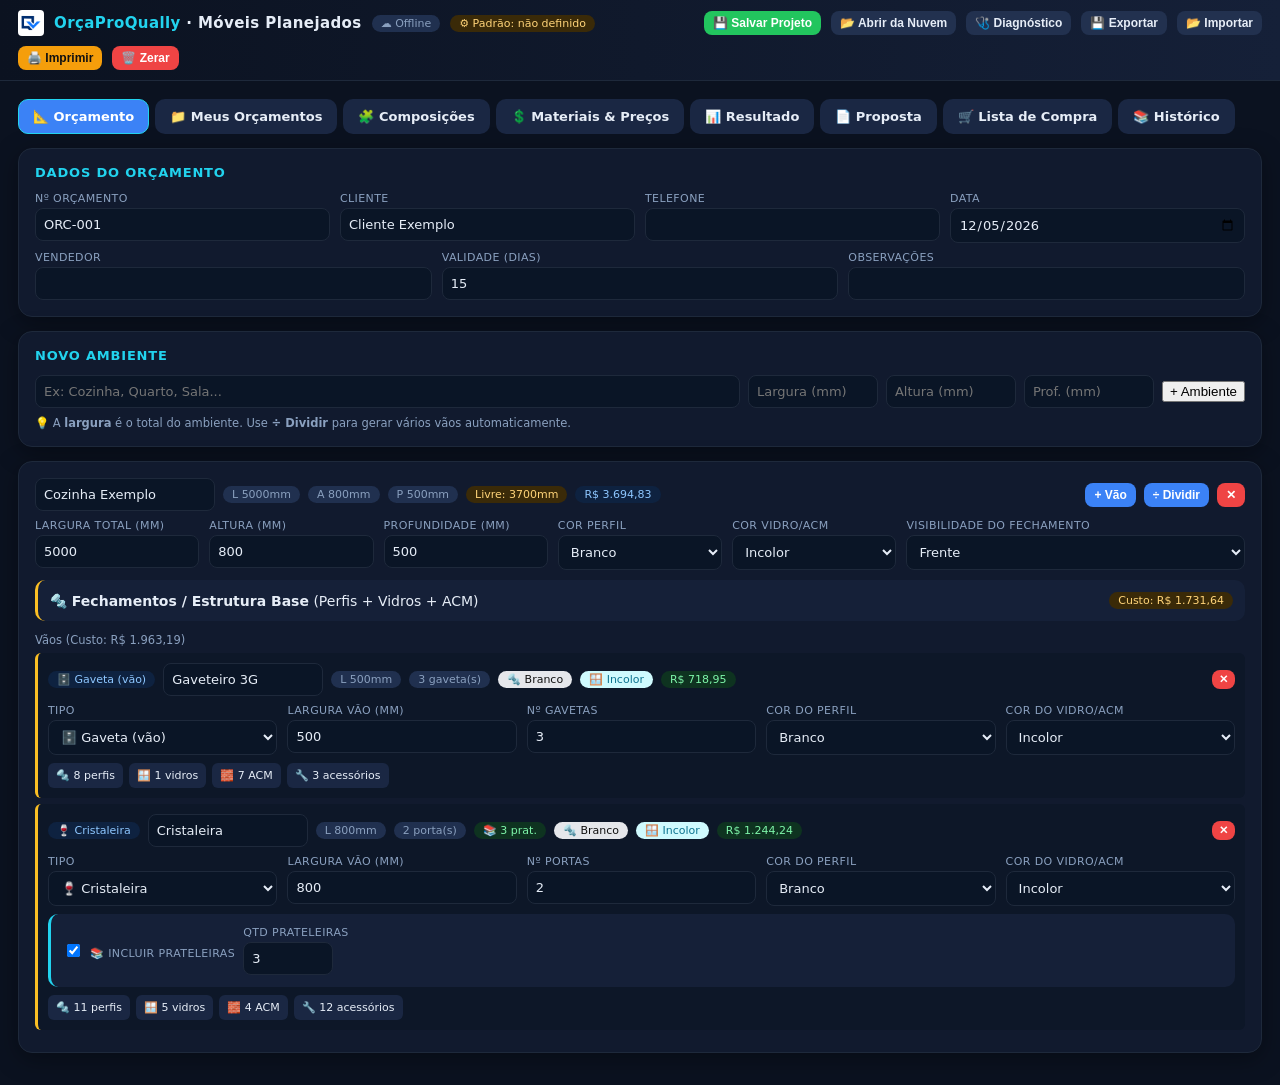
==== commit 382bf5b0: "Update index.html" ====
--- a/index.html
+++ b/index.html
@@ -45,6 +45,7 @@
   .g2{grid-template-columns:repeat(auto-fit,minmax(240px,1fr))}
   .g3{grid-template-columns:repeat(auto-fit,minmax(180px,1fr))}
   .g4{grid-template-columns:repeat(auto-fit,minmax(140px,1fr))}
+  .g5{grid-template-columns:repeat(auto-fit,minmax(120px,1fr))}
   label{font-size:11px;color:var(--muted);display:block;margin-bottom:3px;text-transform:uppercase;letter-spacing:.4px}
   input,select,textarea{width:100%;padding:8px;border-radius:8px;border:1px solid var(--line);background:#0a1526;color:var(--txt);font-size:13px;font-family:inherit}
   input[type="checkbox"]{width:auto;padding:0}
@@ -105,34 +106,39 @@
   .print-header .ph-info{text-align:right;font-size:12px;color:#333;line-height:1.4}
 
   /* ===== CONTROLE DE IMPRESSÃO ===== */
-  body.printing-proposta #tab-proposta,
-  body.printing-compra   #tab-compra,
-  body.printing-res      #tab-res { display: block !important; }
+  body.printing-proposta-interna #tab-proposta .internal-box { display: block !important; }
+  body.printing-proposta-cliente #tab-proposta .client-box { display: block !important; }
 
   @media print{
     html, body{background:#fff !important;color:#000 !important;font-size:11px !important}
     main{padding:0 !important;max-width:100% !important;margin:0 !important;display:block !important;}
 
-    header.top, .tabs, .no-print, .modal-bg, .toast, .tabs-inner, #nuvemStatus, #templateStatus,
-    main > section > .card > .row.no-print, main > section > .card > button.no-print, main > section > .card > div > button.no-print {
-      display:none !important; visibility:hidden !important; height:0 !important; overflow:hidden !important;
-    }
-
-    main > section { display:none !important }
-    body.printing-proposta main > #tab-proposta { display:block !important }
-    body.printing-compra   main > #tab-compra   { display:block !important }
-    body.printing-res      main > #tab-res      { display:block !important }
-    body.printing-orc      main > #tab-orc      { display:block !important }
-
-    body:not(.printing-proposta):not(.printing-compra):not(.printing-res):not(.printing-orc) main > #tab-proposta {
-      display:block !important;
-    }
-
+    /* Esconde TUDO por padrão */
+    header.top, .tabs, .no-print, .modal-bg, .toast, .tabs-inner, #nuvemStatus, #templateStatus { display:none !important; }
+    main > section { display:none !important; }
+    .card { display:none !important; }
+
+    /* 1. IMPRESSÃO POR SEÇÃO DO RESULTADO */
+    body.printing-res main > #tab-res { display:block !important; }
+    body.printing-res main > #tab-res > .card { display:block !important; }
+    body.printing-res main > #tab-res > .card.hide-print { display:none !important; } /* Esconde os KPIs financeiros */
+    body.printing-sec main > #tab-res > .card { display:none !important; }
+    body.printing-sec main > #tab-res > .card.print-target { display:block !important; }
+
+    /* 2. IMPRESSÃO DA PROPOSTA (INTERNA OU CLIENTE) */
+    body.printing-proposta-interna main > #tab-proposta, body.printing-proposta-cliente main > #tab-proposta { display:block !important; }
+    body.printing-proposta-interna main > #tab-proposta > .card, body.printing-proposta-cliente main > #tab-proposta > .card { display:block !important; }
+    body.printing-proposta-interna #tab-proposta .client-box, body.printing-proposta-cliente #tab-proposta .internal-box { display:none !important; }
+
+    /* 3. IMPRESSÃO DA LISTA DE COMPRA */
+    body.printing-compra main > #tab-compra { display:block !important; }
+    body.printing-compra main > #tab-compra > .card { display:block !important; }
+
+    /* CABEÇALHO */
     .print-header{
       display:flex !important; visibility:visible !important; align-items:center; flex-wrap:nowrap;
       gap:12px; margin:0 0 8px 0; padding:0 0 8px 0; border-bottom:2px solid #222;
-      height:auto !important; overflow:visible !important;
-      page-break-after:avoid !important; break-after:avoid !important; page-break-inside:avoid !important; break-inside:avoid !important;
+      height:auto !important; overflow:visible !important; page-break-after:avoid !important; break-after:avoid !important;
     }
     .print-header img{ height:52px; max-height:52px; width:auto; flex-shrink:0; background:#fff; object-fit:contain; }
     .print-header .ph-txt{ flex:0 0 auto; min-width:0 }
@@ -140,22 +146,19 @@
     .print-header .ph-txt .ph-sub{ white-space:nowrap; font-size:10px; color:#555 }
     .print-header .ph-info{ margin-left:auto; text-align:right; font-size:10px; line-height:1.35; color:#333 }
 
-    .card{ background:#fff !important; box-shadow:none !important; border:1px solid #ccc !important; color:#000 !important; page-break-inside:auto !important; break-inside:auto !important; margin-bottom:10px !important; border-radius:6px; padding:12px !important; position:static !important; }
-    .print-header + section, .print-header + section > .card:first-child { page-break-before:avoid !important; break-before:avoid !important; }
+    /* ESTILOS DOS CARDS IMPRESSOS */
+    .card{ background:#fff !important; box-shadow:none !important; border:1px solid #ccc !important; color:#000 !important; page-break-inside:auto !important; margin-bottom:10px !important; border-radius:6px; padding:12px !important; }
     .card h2{font-size:11px;margin:0 0 8px 0;color:#000 !important}
     .card h3{font-size:10.5px;margin:10px 0 6px 0;color:#000 !important}
-
     table{font-size:10.5px;width:100%;border-collapse:collapse}
     th,td{padding:4px 6px;border-color:#999}
     th{background:#e8e8e8 !important;color:#000 !important;font-weight:700}
     tr{page-break-inside:avoid}
-
-    .pill{ background:#eee !important; color:#333 !important; border:1px solid #ccc !important; white-space:nowrap; padding:1px 6px; font-size:10px; line-height:1.4; display:inline-block; }
+    .pill{ background:#eee !important; color:#333 !important; border:1px solid #ccc !important; white-space:nowrap; padding:1px 6px; font-size:10px; display:inline-block; }
     input,select,textarea{background:#fff !important;color:#000 !important;border:none !important;padding:0 !important}
     .tot{color:#000 !important}
     .kpi{background:#f8f8f8 !important;border-left-color:#333 !important;padding:8px}
-    .bar{background:#eee !important}
-    .bar > div{background:#333 !important}
+    .bar{background:#eee !important} .bar > div{background:#333 !important}
   }
 </style>
 </head>
@@ -248,7 +251,7 @@
           <button class="btn warn" onclick="limparDuplicadosLocais()">🧹 Limpar duplicados</button>
         </div>
       </div>
-      <p class="small" style="margin-top:10px">👇 Selecione um orçamento para <b>abrir</b>, <b>duplicar</b> ou <b>excluir</b>. Registros com mesmo Nº + Cliente são agrupados automaticamente.</p>
+      <p class="small" style="margin-top:10px">👇 Selecione um orçamento para <b>abrir</b>, <b>duplicar</b> ou <b>excluir</b>.</p>
       <div id="listaOrcamentos"></div>
     </div>
 
@@ -308,20 +311,40 @@
 
   <!-- RESULTADO -->
   <section id="tab-res" class="hidden">
-    <div class="card"><h2>Resumo Executivo</h2><div id="kpis"></div></div>
-    <div class="card"><h2>Custo por Ambiente / Módulo</h2><div id="resumoAmb"></div></div>
-    <div class="card"><h2>Plano de Corte — Perfis</h2><div id="cortePerfis"></div></div>
-    <div class="card"><h2>Plano de Corte — Vidros</h2><div id="corteVidros"></div></div>
-    <div class="card"><h2>Plano de Corte — ACM</h2><div id="corteACM"></div></div>
-    <div class="card"><h2>Acessórios</h2><div id="listaAcess"></div></div>
+    <div class="card hide-print"><h2>Resumo Executivo</h2><div id="kpis"></div></div>
+    <div class="card hide-print"><h2>Custo por Ambiente / Módulo</h2><div id="resumoAmb"></div></div>
+    
+    <div class="card print-target" id="card-perfis">
+      <div class="flex-between"><h2>Plano de Corte — Perfis</h2> <button class="btn sec sm no-print" onclick="imprimirSecao('card-perfis')">🖨️ Imprimir</button></div>
+      <div id="cortePerfis"></div>
+    </div>
+    
+    <div class="card print-target" id="card-vidros">
+      <div class="flex-between"><h2>Plano de Corte — Vidros</h2> <button class="btn sec sm no-print" onclick="imprimirSecao('card-vidros')">🖨️ Imprimir</button></div>
+      <div id="corteVidros"></div>
+    </div>
+    
+    <div class="card print-target" id="card-acm">
+      <div class="flex-between"><h2>Plano de Corte — ACM</h2> <button class="btn sec sm no-print" onclick="imprimirSecao('card-acm')">🖨️ Imprimir</button></div>
+      <div id="corteACM"></div>
+    </div>
+    
+    <div class="card print-target" id="card-acess">
+      <div class="flex-between"><h2>Acessórios</h2> <button class="btn sec sm no-print" onclick="imprimirSecao('card-acess')">🖨️ Imprimir</button></div>
+      <div id="listaAcess"></div>
+    </div>
   </section>
 
   <!-- PROPOSTA -->
   <section id="tab-proposta" class="hidden">
     <div class="card">
-      <h2>Proposta Comercial</h2>
+      <h2>Visualização e Impressão</h2>
+      <div class="row no-print" style="margin-bottom:16px">
+        <button class="btn ok" onclick="imprimirPropostaCliente()">🖨️ Imprimir Proposta Cliente</button>
+        <button class="btn sec" onclick="imprimirPropostaInterna()">🖨️ Imprimir Proposta Interna (Custos)</button>
+      </div>
+
       <div id="propostaComercial"></div>
-      <button class="btn no-print" style="margin-top:10px" onclick="imprimirProposta()">🖨️ Imprimir Proposta</button>
     </div>
   </section>
 
@@ -339,7 +362,7 @@
   <section id="tab-hist" class="hidden">
     <div class="card">
       <h2>Histórico Local (Backup)</h2>
-      <p class="small">Snapshots automáticos das alterações. Útil para recuperar uma versão anterior.</p>
+      <p class="small">Snapshots automáticos das alterações.</p>
       <div class="row no-print" style="margin-bottom:10px">
         <button class="btn ok" onclick="salvarOrcamento()">💾 Criar snapshot agora</button>
       </div>
@@ -353,7 +376,7 @@
 
 <script>
 /* =====================================================================
-   OrçaProQually v3.1 — Fechamentos de Ambiente + Visibilidade
+   OrçaProQually v3.3 — Impressão Separada e Proposta Cliente
    ===================================================================== */
 const CORES_PERFIL = ["Bronze","Preto","Branco","Champanhe","Fosco","A definir"];
 const CORES_VIDRO  = ["Incolor","Preto","Branco","Champanhe","Cinza","Bege","A definir"];
@@ -371,252 +394,100 @@
 
 const COMP_DEFAULT = {
   gaveta: {
-    perfis: [
-      { matId:"p_montante", qtdFormula:"2", desc:0, orientacao:"A" },
-      { matId:"p_tubo5050", qtdFormula:"2", desc:0, orientacao:"L" },
-      { matId:"p_tubo2550", qtdFormula:"2", desc:0, orientacao:"P" },
-      { matId:"p_cant10",   qtdFormula:"2", desc:0, orientacao:"L" }
-    ],
+    perfis: [ { matId:"p_montante", qtdFormula:"2", desc:0, orientacao:"A" }, { matId:"p_tubo5050", qtdFormula:"2", desc:0, orientacao:"L" }, { matId:"p_tubo2550", qtdFormula:"2", desc:0, orientacao:"P" }, { matId:"p_cant10",   qtdFormula:"2", desc:0, orientacao:"L" } ],
     vidros: [ { matId:"v_temperado", qtdFormula:"1", descL:"3", descA:"6", orientacao:"porta" } ],
-    acm: [
-      { matId:"acm", qtdFormula:"1", descL:"0", descA:"0", rotulo:"Fundo",   orientacao:"LA" },
-      { matId:"acm", qtdFormula:"1", descL:"0", descA:"0", rotulo:"Lateral", orientacao:"PA" },
-      { matId:"acm", qtdFormula:"1", descL:"0", descA:"0", rotulo:"Lateral", orientacao:"PA" },
-      { matId:"acm", qtdFormula:"1", descL:"0", descA:"0", rotulo:"Base",    orientacao:"LP" },
-      { matId:"acm", qtdFormula:"N", descL:"10", descA:"10", rotulo:"Frente Gaveta", orientacao:"LA" }
-    ],
+    acm: [ { matId:"acm", qtdFormula:"1", descL:"0", descA:"0", rotulo:"Fundo",   orientacao:"LA" }, { matId:"acm", qtdFormula:"1", descL:"0", descA:"0", rotulo:"Lateral", orientacao:"PA" }, { matId:"acm", qtdFormula:"1", descL:"0", descA:"0", rotulo:"Lateral", orientacao:"PA" }, { matId:"acm", qtdFormula:"1", descL:"0", descA:"0", rotulo:"Base",    orientacao:"LP" }, { matId:"acm", qtdFormula:"N", descL:"10", descA:"10", rotulo:"Frente Gaveta", orientacao:"LA" } ],
     acess: [ { matId:"a_corredica", qtdFormula:"N" } ]
   },
   gaveta_dupla: {
-    perfis: [
-      { matId:"p_montante", qtdFormula:"2", desc:0, orientacao:"A" },
-      { matId:"p_tubo5050", qtdFormula:"2", desc:0, orientacao:"L" },
-      { matId:"p_tubo2550", qtdFormula:"2", desc:0, orientacao:"P" },
-      { matId:"p_cant10",   qtdFormula:"2", desc:0, orientacao:"L" }
-    ],
+    perfis: [ { matId:"p_montante", qtdFormula:"2", desc:0, orientacao:"A" }, { matId:"p_tubo5050", qtdFormula:"2", desc:0, orientacao:"L" }, { matId:"p_tubo2550", qtdFormula:"2", desc:0, orientacao:"P" }, { matId:"p_cant10",   qtdFormula:"2", desc:0, orientacao:"L" } ],
     vidros: [ { matId:"v_temperado", qtdFormula:"1", descL:"3", descA:"6", orientacao:"porta" } ],
-    acm: [
-      { matId:"acm", qtdFormula:"1", descL:"0", descA:"0", rotulo:"Fundo",   orientacao:"LA" },
-      { matId:"acm", qtdFormula:"1", descL:"0", descA:"0", rotulo:"Lateral", orientacao:"PA" },
-      { matId:"acm", qtdFormula:"1", descL:"0", descA:"0", rotulo:"Lateral", orientacao:"PA" },
-      { matId:"acm", qtdFormula:"1", descL:"0", descA:"0", rotulo:"Base",    orientacao:"LP" },
-      { matId:"acm", qtdFormula:"2*N", descL:"10", descA:"10", rotulo:"Frente Gaveta Dupla", orientacao:"LA" }
-    ],
+    acm: [ { matId:"acm", qtdFormula:"1", descL:"0", descA:"0", rotulo:"Fundo",   orientacao:"LA" }, { matId:"acm", qtdFormula:"1", descL:"0", descA:"0", rotulo:"Lateral", orientacao:"PA" }, { matId:"acm", qtdFormula:"1", descL:"0", descA:"0", rotulo:"Lateral", orientacao:"PA" }, { matId:"acm", qtdFormula:"1", descL:"0", descA:"0", rotulo:"Base",    orientacao:"LP" }, { matId:"acm", qtdFormula:"2*N", descL:"10", descA:"10", rotulo:"Frente Gaveta Dupla", orientacao:"LA" } ],
     acess: [ { matId:"a_corredica", qtdFormula:"2*N" } ]
   },
   porta_tempero: {
-    perfis: [
-      { matId:"p_montante", qtdFormula:"2", desc:0, orientacao:"A" },
-      { matId:"p_tubo5050", qtdFormula:"2", desc:0, orientacao:"L" },
-      { matId:"p_cant05",   qtdFormula:"2", desc:0, orientacao:"A" }
-    ],
+    perfis: [ { matId:"p_montante", qtdFormula:"2", desc:0, orientacao:"A" }, { matId:"p_tubo5050", qtdFormula:"2", desc:0, orientacao:"L" }, { matId:"p_cant05",   qtdFormula:"2", desc:0, orientacao:"A" } ],
     vidros: [ { matId:"v_temperado", qtdFormula:"1", descL:"3", descA:"6", orientacao:"porta" } ],
     acm: [ { matId:"acm", qtdFormula:"1", descL:"0", descA:"0", rotulo:"Fundo", orientacao:"LA" } ],
-    acess: [
-      { matId:"a_dobradica", qtdFormula:"2" },
-      { matId:"a_puxador",   qtdFormula:"1" }
-    ]
+    acess: [ { matId:"a_dobradica", qtdFormula:"2" }, { matId:"a_puxador",   qtdFormula:"1" } ]
   },
   lixeira: {
-    perfis: [
-      { matId:"p_montante", qtdFormula:"2", desc:0, orientacao:"A" },
-      { matId:"p_tubo5050", qtdFormula:"2", desc:0, orientacao:"L" },
-      { matId:"p_cant05",   qtdFormula:"2", desc:0, orientacao:"A" }
-    ],
+    perfis: [ { matId:"p_montante", qtdFormula:"2", desc:0, orientacao:"A" }, { matId:"p_tubo5050", qtdFormula:"2", desc:0, orientacao:"L" }, { matId:"p_cant05",   qtdFormula:"2", desc:0, orientacao:"A" } ],
     vidros: [],
-    acm: [
-      { matId:"acm", qtdFormula:"1", descL:"0", descA:"0", rotulo:"Fundo",   orientacao:"LA" },
-      { matId:"acm", qtdFormula:"1", descL:"0", descA:"0", rotulo:"Lateral", orientacao:"PA" },
-      { matId:"acm", qtdFormula:"1", descL:"0", descA:"0", rotulo:"Lateral", orientacao:"PA" }
-    ],
+    acm: [ { matId:"acm", qtdFormula:"1", descL:"0", descA:"0", rotulo:"Fundo",   orientacao:"LA" }, { matId:"acm", qtdFormula:"1", descL:"0", descA:"0", rotulo:"Lateral", orientacao:"PA" }, { matId:"acm", qtdFormula:"1", descL:"0", descA:"0", rotulo:"Lateral", orientacao:"PA" } ],
     acess: [ { matId:"a_corredica", qtdFormula:"1" } ]
   },
   nicho: {
-    perfis: [
-      { matId:"p_montante", qtdFormula:"2", desc:0, orientacao:"A" },
-      { matId:"p_tubo5050", qtdFormula:"2", desc:0, orientacao:"L" }
-    ],
+    perfis: [ { matId:"p_montante", qtdFormula:"2", desc:0, orientacao:"A" }, { matId:"p_tubo5050", qtdFormula:"2", desc:0, orientacao:"L" } ],
     vidros: [],
-    acm: [
-      { matId:"acm", qtdFormula:"1", descL:"0", descA:"0", rotulo:"Lateral", orientacao:"PA" },
-      { matId:"acm", qtdFormula:"1", descL:"0", descA:"0", rotulo:"Lateral", orientacao:"PA" },
-      { matId:"acm", qtdFormula:"1", descL:"0", descA:"0", rotulo:"Base",    orientacao:"LP" },
-      { matId:"acm", qtdFormula:"1", descL:"0", descA:"0", rotulo:"Fundo",   orientacao:"LA" }
-    ],
+    acm: [ { matId:"acm", qtdFormula:"1", descL:"0", descA:"0", rotulo:"Lateral", orientacao:"PA" }, { matId:"acm", qtdFormula:"1", descL:"0", descA:"0", rotulo:"Lateral", orientacao:"PA" }, { matId:"acm", qtdFormula:"1", descL:"0", descA:"0", rotulo:"Base",    orientacao:"LP" }, { matId:"acm", qtdFormula:"1", descL:"0", descA:"0", rotulo:"Fundo",   orientacao:"LA" } ],
     acess: []
   },
   porta_simples: {
-    perfis: [
-      { matId:"p_montante", qtdFormula:"2", desc:0, orientacao:"A" },
-      { matId:"p_tubo5050", qtdFormula:"2", desc:0, orientacao:"L" },
-      { matId:"p_puxador",  qtdFormula:"1", desc:0, orientacao:"A" }
-    ],
+    perfis: [ { matId:"p_montante", qtdFormula:"2", desc:0, orientacao:"A" }, { matId:"p_tubo5050", qtdFormula:"2", desc:0, orientacao:"L" }, { matId:"p_puxador",  qtdFormula:"1", desc:0, orientacao:"A" } ],
     vidros: [ { matId:"v_temperado", qtdFormula:"1", descL:"3", descA:"6", orientacao:"porta" } ],
     acm: [ { matId:"acm", qtdFormula:"1", descL:"0", descA:"0", rotulo:"Fundo", orientacao:"LA" } ],
-    acess: [
-      { matId:"a_dobradica", qtdFormula:"2" },
-      { matId:"a_puxador",   qtdFormula:"1" }
-    ],
-    prateleiras: {
-      ativo:false, qtd:2,
-      vidro:  { matId:"v_temperado", descL:6, descA:6 },
-      perfil: { matId:"p_montante",  desc:0, orientacao:"L" },
-      acess:  { matId:"a_suporte",   porPrateleira:2 }
-    }
+    acess: [ { matId:"a_dobradica", qtdFormula:"2" }, { matId:"a_puxador",   qtdFormula:"1" } ],
+    prateleiras: { ativo:false, qtd:2, vidro:  { matId:"v_temperado", descL:6, descA:6 }, perfil: { matId:"p_montante",  desc:0, orientacao:"L" }, acess:  { matId:"a_suporte",   porPrateleira:2 } }
   },
   porta_dupla: {
-    perfis: [
-      { matId:"p_montante", qtdFormula:"2", desc:0, orientacao:"A" },
-      { matId:"p_tubo5050", qtdFormula:"2", desc:0, orientacao:"L" },
-      { matId:"p_puxador",  qtdFormula:"2", desc:0, orientacao:"A" }
-    ],
+    perfis: [ { matId:"p_montante", qtdFormula:"2", desc:0, orientacao:"A" }, { matId:"p_tubo5050", qtdFormula:"2", desc:0, orientacao:"L" }, { matId:"p_puxador",  qtdFormula:"2", desc:0, orientacao:"A" } ],
     vidros: [ { matId:"v_temperado", qtdFormula:"2", descL:"6", descA:"6", orientacao:"porta" } ],
     acm: [ { matId:"acm", qtdFormula:"1", descL:"0", descA:"0", rotulo:"Fundo", orientacao:"LA" } ],
-    acess: [
-      { matId:"a_dobradica", qtdFormula:"4" },
-      { matId:"a_puxador",   qtdFormula:"2" }
-    ],
-    prateleiras: {
-      ativo:false, qtd:2,
-      vidro:  { matId:"v_temperado", descL:6, descA:6 },
-      perfil: { matId:"p_montante",  desc:0, orientacao:"L" },
-      acess:  { matId:"a_suporte",   porPrateleira:2 }
-    }
+    acess: [ { matId:"a_dobradica", qtdFormula:"4" }, { matId:"a_puxador",   qtdFormula:"2" } ],
+    prateleiras: { ativo:false, qtd:2, vidro:  { matId:"v_temperado", descL:6, descA:6 }, perfil: { matId:"p_montante",  desc:0, orientacao:"L" }, acess:  { matId:"a_suporte",   porPrateleira:2 } }
   },
   cristaleira: {
-    perfis: [
-      { matId:"p_montante", qtdFormula:"2", desc:0, orientacao:"A" },
-      { matId:"p_tubo5050", qtdFormula:"2", desc:0, orientacao:"L" },
-      { matId:"p_tubo2550", qtdFormula:"2", desc:0, orientacao:"P" },
-      { matId:"p_puxador",  qtdFormula:"2", desc:0, orientacao:"A" }
-    ],
-    vidros: [
-      { matId:"v_temperado", qtdFormula:"2", descL:"6", descA:"6", orientacao:"porta" }
-    ],
-    acm: [
-      { matId:"acm", qtdFormula:"1", descL:"0", descA:"0", rotulo:"Fundo",   orientacao:"LA" },
-      { matId:"acm", qtdFormula:"1", descL:"0", descA:"0", rotulo:"Lateral", orientacao:"PA" },
-      { matId:"acm", qtdFormula:"1", descL:"0", descA:"0", rotulo:"Lateral", orientacao:"PA" },
-      { matId:"acm", qtdFormula:"1", descL:"0", descA:"0", rotulo:"Base",    orientacao:"LP" }
-    ],
-    acess: [
-      { matId:"a_dobradica", qtdFormula:"4" },
-      { matId:"a_puxador",   qtdFormula:"2" }
-    ],
-    prateleiras: {
-      ativo:true, qtd:3,
-      vidro:  { matId:"v_temperado", descL:6, descA:6 },
-      perfil: { matId:"p_montante",  desc:0, orientacao:"L" },
-      acess:  { matId:"a_suporte",   porPrateleira:2 }
-    }
+    perfis: [ { matId:"p_montante", qtdFormula:"2", desc:0, orientacao:"A" }, { matId:"p_tubo5050", qtdFormula:"2", desc:0, orientacao:"L" }, { matId:"p_tubo2550", qtdFormula:"2", desc:0, orientacao:"P" }, { matId:"p_puxador",  qtdFormula:"2", desc:0, orientacao:"A" } ],
+    vidros: [ { matId:"v_temperado", qtdFormula:"2", descL:"6", descA:"6", orientacao:"porta" } ],
+    acm: [ { matId:"acm", qtdFormula:"1", descL:"0", descA:"0", rotulo:"Fundo",   orientacao:"LA" }, { matId:"acm", qtdFormula:"1", descL:"0", descA:"0", rotulo:"Lateral", orientacao:"PA" }, { matId:"acm", qtdFormula:"1", descL:"0", descA:"0", rotulo:"Lateral", orientacao:"PA" }, { matId:"acm", qtdFormula:"1", descL:"0", descA:"0", rotulo:"Base",    orientacao:"LP" } ],
+    acess: [ { matId:"a_dobradica", qtdFormula:"4" }, { matId:"a_puxador",   qtdFormula:"2" } ],
+    prateleiras: { ativo:true, qtd:3, vidro:  { matId:"v_temperado", descL:6, descA:6 }, perfil: { matId:"p_montante",  desc:0, orientacao:"L" }, acess:  { matId:"a_suporte",   porPrateleira:2 } }
   }
 };
 
-// Nova composição base para o ambiente (Estrutura)
 const ESTRUTURA_DEFAULT = {
-  perfis: [
-    { matId:"p_tubo5050", qtdFormula:"2", desc:0, orientacao:"L" }, // Topo e Base
-    { matId:"p_tubo2550", qtdFormula:"2", desc:0, orientacao:"P" }, // Laterais
-    { matId:"p_montante", qtdFormula:"V+1", desc:0, orientacao:"A" } // Montantes divisórios
-  ],
-  vidros: [
-    { matId:"v_temperado", qtdFormula:"V", descL:"0", descA:"0", orientacao:"LA", rotulo:"Fechamento Frontal" }
-  ],
+  perfis: [ { matId:"p_tubo5050", qtdFormula:"2", desc:0, orientacao:"L" }, { matId:"p_tubo2550", qtdFormula:"2", desc:0, orientacao:"P" }, { matId:"p_montante", qtdFormula:"V+1", desc:0, orientacao:"A" } ],
+  vidros: [ { matId:"v_temperado", qtdFormula:"F", descL:"3", descA:"6", orientacao:"F", rotulo:"Fechamento Frontal" }, { matId:"v_temperado", qtdFormula:"LAT", descL:"3", descA:"6", orientacao:"LAT", rotulo:"Fechamento Lateral" }, { matId:"v_temperado", qtdFormula:"FUNDO", descL:"3", descA:"6", orientacao:"FUNDO", rotulo:"Fechamento Fundo" } ],
   acm: [],
-  acess: [
-    { matId:"a_suporte", qtdFormula:"4" }
-  ]
+  acess: [ { matId:"a_suporte", qtdFormula:"4" } ]
 };
 
 const MAT_DEFAULT = {
-  perfis: [
-    { id:"p_montante", nome:"Perfil Montante 1036", preco:38 },
-    { id:"p_puxador",  nome:"Perfil Puxador Slim",  preco:45 },
-    { id:"p_tubo2550", nome:"Tubo 2,5×50",          preco:28 },
-    { id:"p_tubo5050", nome:"Tubo 50×50",           preco:42 },
-    { id:"p_cant05",   nome:"Cantoneira 1/2\"",     preco:12 },
-    { id:"p_cant10",   nome:"Cantoneira 1\"",       preco:18 }
-  ],
-  vidros: [
-    { id:"v_comum",     nome:"Vidro Comum",     preco:180 },
-    { id:"v_temperado", nome:"Vidro Temperado", preco:320 },
-    { id:"v_laminado",  nome:"Vidro Laminado",  preco:420 }
-  ],
-  acm: [
-    { id:"acm",       nome:"ACM Branco 3mm", preco:145 },
-    { id:"acm_cinza", nome:"ACM Cinza 3mm",  preco:155 }
-  ],
-  acess: [
-    { id:"a_dobradica", nome:"Dobradiça", preco:6.5 },
-    { id:"a_corredica", nome:"Corrediça", preco:22 },
-    { id:"a_puxador",   nome:"Puxador",   preco:18 },
-    { id:"a_fechadura", nome:"Fechadura", preco:35 },
-    { id:"a_suporte",   nome:"Suporte/Pé Regulável", preco:3.5 }
-  ]
+  perfis: [ { id:"p_montante", nome:"Perfil Montante 1036", preco:38 }, { id:"p_puxador",  nome:"Perfil Puxador Slim",  preco:45 }, { id:"p_tubo2550", nome:"Tubo 2,5×50",          preco:28 }, { id:"p_tubo5050", nome:"Tubo 50×50",           preco:42 }, { id:"p_cant05",   nome:"Cantoneira 1/2\"",     preco:12 }, { id:"p_cant10",   nome:"Cantoneira 1\"",       preco:18 } ],
+  vidros: [ { id:"v_comum",     nome:"Vidro Comum",     preco:180 }, { id:"v_temperado", nome:"Vidro Temperado", preco:320 }, { id:"v_laminado",  nome:"Vidro Laminado",  preco:420 } ],
+  acm: [ { id:"acm",       nome:"ACM Branco 3mm", preco:145 }, { id:"acm_cinza", nome:"ACM Cinza 3mm",  preco:155 } ],
+  acess: [ { id:"a_dobradica", nome:"Dobradiça", preco:6.5 }, { id:"a_corredica", nome:"Corrediça", preco:22 }, { id:"a_puxador",   nome:"Puxador",   preco:18 }, { id:"a_fechadura", nome:"Fechadura", preco:35 }, { id:"a_suporte",   nome:"Suporte/Pé Regulável", preco:3.5 } ]
 };
 
 const PARAMS_DEFAULT = {
-  chapaVidro:{ w:1600, h:2200 },
-  chapaACM:{ w:1200, h:5000 },
-  barraPerfil: 6000,
-  kerf: 3, bdi: 30, frete:0, instalacao:0, desconto:0, imposto:0
+  chapaVidro:{ w:1600, h:2200 }, chapaACM:{ w:1200, h:5000 }, barraPerfil: 6000, kerf: 3, bdi: 30, frete:0, instalacao:0, desconto:0, imposto:0
 };
 
 /* =====================================================================
-   Estado
-   ===================================================================== */
-let state = novoEstado();
-let hist = [];
-let templateNuvem = null;
+   Estado e Persistência
+   ===================================================================== */
+let state = novoEstado(), hist = [], templateNuvem = null;
 
 function gerarIdLocal(){ return "LOCAL-" + Date.now() + "-" + Math.random().toString(36).slice(2,6).toUpperCase(); }
 
 function novoEstado(){
   return {
-    orcamento:{ id: gerarIdLocal(), numero:"", cliente:"", telefone:"", data:new Date().toISOString().slice(0,10), vendedor:"", validade:15, obs:"", status:"Rascunho" },
-    ambientes: [],
-    materiais: JSON.parse(JSON.stringify(MAT_DEFAULT)),
-    composicoes: JSON.parse(JSON.stringify(COMP_DEFAULT)),
-    estrutura: JSON.parse(JSON.stringify(ESTRUTURA_DEFAULT)), // <-- ADICIONADO
-    params: JSON.parse(JSON.stringify(PARAMS_DEFAULT))
+    orcamento:{ id: gerarIdLocal(), salvoNaNuvem: false, numero:"", cliente:"", telefone:"", data:new Date().toISOString().slice(0,10), vendedor:"", validade:15, obs:"", status:"Rascunho" },
+    ambientes: [], materiais: JSON.parse(JSON.stringify(MAT_DEFAULT)), composicoes: JSON.parse(JSON.stringify(COMP_DEFAULT)), estrutura: JSON.parse(JSON.stringify(ESTRUTURA_DEFAULT)), params: JSON.parse(JSON.stringify(PARAMS_DEFAULT))
   };
 }
 
 function normalizeState(s){
-  const base = novoEstado();
-  if(!s || typeof s !== "object") return base;
+  const base = novoEstado(); if(!s || typeof s !== "object") return base;
   const orc = { ...base.orcamento, ...(s.orcamento||{}) };
   if(!orc.id) orc.id = gerarIdLocal();
-  if(orc.data && typeof orc.data === "string"){
-    const m = orc.data.match(/^(\d{4}-\d{2}-\d{2})/);
-    if(m) orc.data = m[1];
-  }
-  return {
-    orcamento:   orc,
-    ambientes:   Array.isArray(s.ambientes) ? s.ambientes : [],
-    materiais:   { ...base.materiais,   ...(s.materiais||{}) },
-    composicoes: { ...base.composicoes, ...(s.composicoes||{}) },
-    estrutura:   { ...base.estrutura,   ...(s.estrutura||{}) }, // <-- ADICIONADO
-    params:      { ...base.params,      ...(s.params||{}) }
-  };
-}
-
-function save(){
-  try{
-    state = normalizeState(state);
-    localStorage.setItem("orcProQually_v8", JSON.stringify({ v:8, savedAt:new Date().toISOString(), state }));
-    if(typeof agendarSyncSheets === "function") agendarSyncSheets();
-  }catch(e){ console.error(e); }
-}
-
-function load(){
-  try{
-    const raw = localStorage.getItem("orcProQually_v8") || localStorage.getItem("orcProQually_v7") || localStorage.getItem("orcProQually_v6");
-    if(raw){ state = normalizeState(JSON.parse(raw).state || JSON.parse(raw)); } else state = novoEstado();
-    const h = localStorage.getItem("orcProQually_hist"); hist = h ? (JSON.parse(h)||[]) : [];
-  }catch(e){ state = novoEstado(); hist = []; }
-}
-
+  if(orc.data && typeof orc.data === "string"){ const m = orc.data.match(/^(\d{4}-\d{2}-\d{2})/); if(m) orc.data = m[1]; }
+  return { orcamento: orc, ambientes: Array.isArray(s.ambientes) ? s.ambientes : [], materiais: { ...base.materiais, ...(s.materiais||{}) }, composicoes: { ...base.composicoes, ...(s.composicoes||{}) }, estrutura: { ...base.estrutura, ...(s.estrutura||{}) }, params: { ...base.params, ...(s.params||{}) } };
+}
+
+function save(){ try{ state = normalizeState(state); localStorage.setItem("orcProQually_v10", JSON.stringify({ v:10, savedAt:new Date().toISOString(), state })); if(typeof agendarSyncSheets === "function") agendarSyncSheets(); }catch(e){} }
+function load(){ try{ const raw = localStorage.getItem("orcProQually_v10") || localStorage.getItem("orcProQually_v9") || localStorage.getItem("orcProQually_v8"); if(raw){ state = normalizeState(JSON.parse(raw).state || JSON.parse(raw)); } else state = novoEstado(); const h = localStorage.getItem("orcProQually_hist"); hist = h ? (JSON.parse(h)||[]) : []; }catch(e){ state = novoEstado(); hist = []; } }
 function saveHist(){ try{ localStorage.setItem("orcProQually_hist", JSON.stringify(hist)); }catch(e){} }
 
 /* =====================================================================
@@ -631,11 +502,7 @@
 function matById(id){ for(const cat of Object.values(state.materiais)) for(const m of cat) if(m.id===id) return m; return null; }
 function evalFormula(formula, vars){
   if(formula===""||formula==null) return 0;
-  try{
-    const expr = String(formula).replace(/[LAPNM]/g, ch => `(${vars[ch]??0})`);
-    const v = Function(`"use strict";return (${expr});`)();
-    return isFinite(v) ? v : 0;
-  }catch(e){ return 0; }
+  try{ const expr = String(formula).replace(/[LAPNMF]|LAT|FUNDO/g, ch => `(${vars[ch]??0})`); const v = Function(`"use strict";return (${expr});`)(); return isFinite(v) ? v : 0; }catch(e){ return 0; }
 }
 function corClass(cor){ return "pill " + (cor||"adefinir").toLowerCase().replace(/[^a-z]/g,""); }
 function corPill(cor, prefixo){ return `<span class="${corClass(cor)}">${escapeHtml((prefixo||"") + (cor||"A definir"))}</span>`; }
@@ -643,85 +510,59 @@
 /* =====================================================================
    IMPRESSÃO CONTROLADA
    ===================================================================== */
-function imprimirProposta(){ document.body.classList.remove("printing-compra","printing-res","printing-orc"); document.body.classList.add("printing-proposta"); window.print(); setTimeout(()=>document.body.classList.remove("printing-proposta"), 500); }
-function imprimirListaCompra(){ document.body.classList.remove("printing-proposta","printing-res","printing-orc"); document.body.classList.add("printing-compra"); window.print(); setTimeout(()=>document.body.classList.remove("printing-compra"), 500); }
-function imprimirResultado(){ document.body.classList.remove("printing-proposta","printing-compra","printing-orc"); document.body.classList.add("printing-res"); window.print(); setTimeout(()=>document.body.classList.remove("printing-res"), 500); }
-function imprimirOrcamento(){ document.body.classList.remove("printing-proposta","printing-compra","printing-res"); document.body.classList.add("printing-orc"); window.print(); setTimeout(()=>document.body.classList.remove("printing-orc"), 500); }
-function imprimirAuto(){ const ativo = document.querySelector('.tabs .tab.on'); const aba = ativo ? ativo.dataset.tab : "proposta"; if(aba === "compra") return imprimirListaCompra(); if(aba === "res") return imprimirResultado(); if(aba === "orc") return imprimirOrcamento(); return imprimirProposta(); }
+function imprimirPropostaCliente(){ document.body.classList.remove("printing-compra","printing-res","printing-proposta-interna","printing-sec"); document.body.classList.add("printing-proposta-cliente"); window.print(); setTimeout(()=>document.body.classList.remove("printing-proposta-cliente"), 500); }
+function imprimirPropostaInterna(){ document.body.classList.remove("printing-compra","printing-res","printing-proposta-cliente","printing-sec"); document.body.classList.add("printing-proposta-interna"); window.print(); setTimeout(()=>document.body.classList.remove("printing-proposta-interna"), 500); }
+function imprimirListaCompra(){ document.body.classList.remove("printing-proposta-cliente","printing-proposta-interna","printing-res","printing-sec"); document.body.classList.add("printing-compra"); window.print(); setTimeout(()=>document.body.classList.remove("printing-compra"), 500); }
+function imprimirResultado(){ document.body.classList.remove("printing-proposta-cliente","printing-proposta-interna","printing-compra","printing-sec"); document.body.classList.add("printing-res"); window.print(); setTimeout(()=>document.body.classList.remove("printing-res"), 500); }
+function imprimirSecao(id){
+  document.querySelectorAll(".card").forEach(c=>c.classList.remove("print-target"));
+  document.getElementById(id).classList.add("print-target");
+  document.body.classList.remove("printing-proposta-cliente","printing-proposta-interna","printing-compra","printing-res");
+  document.body.classList.add("printing-sec");
+  window.print();
+  setTimeout(()=>document.body.classList.remove("printing-sec"), 500);
+}
+function imprimirAuto(){ const ativo = document.querySelector('.tabs .tab.on'); const aba = ativo ? ativo.dataset.tab : "proposta"; if(aba === "compra") return imprimirListaCompra(); if(aba === "res") return imprimirResultado(); if(aba === "proposta") return imprimirPropostaInterna(); return imprimirPropostaInterna(); }
 
 /* =====================================================================
    CÁLCULO DE VÃO E ESTRUTURA
    ===================================================================== */
 function calcularVao(vao, movel){
-  const comp = state.composicoes[vao.tipo];
-  if(!comp) return { perfis:[], vidros:[], acm:[], acess:{}, custo:{perfis:0,vidros:0,acm:0,acess:0,total:0} };
-  const L = +vao.largura, A = +movel.altura, P = +movel.profundidade;
-  const N = Math.max(1, +vao.gavetasPortas || 1), M = 2;
-  const vars = { L, A, P, N, M };
-  const corPerfil = vao.corPerfil || "A definir", corVidro = vao.corVidro || "A definir";
+  const comp = state.composicoes[vao.tipo]; if(!comp) return { perfis:[], vidros:[], acm:[], acess:{}, custo:{perfis:0,vidros:0,acm:0,acess:0,total:0} };
+  const L = +vao.largura, A = +movel.altura, P = +movel.profundidade, N = Math.max(1, +vao.gavetasPortas || 1), M = 2;
+  const vars = { L, A, P, N, M }, corPerfil = vao.corPerfil || "A definir", corVidro = vao.corVidro || "A definir";
   const resultado = { perfis:[], vidros:[], acm:[], acess:{}, custo:{perfis:0,vidros:0,acm:0,acess:0,total:0} };
 
   (comp.perfis||[]).forEach(it=>{
     const qtd = Math.round(evalFormula(it.qtdFormula, vars)); if(qtd<=0) return;
-    const desc = +it.desc || 0;
-    for(let i=0;i<qtd;i++){
-      let c = it.orientacao==="L" ? L : it.orientacao==="A" ? A : P;
-      resultado.perfis.push({ matId:it.matId, comprimento: Math.max(0, Math.round(c - desc)), cor:corPerfil, origem:"base" });
-    }
+    for(let i=0;i<qtd;i++){ let c = it.orientacao==="L" ? L : it.orientacao==="A" ? A : P; resultado.perfis.push({ matId:it.matId, comprimento: Math.max(0, Math.round(c - (+it.desc||0))), cor:corPerfil, origem:"base" }); }
   });
-
   (comp.vidros||[]).forEach(it=>{
     const qtd = Math.round(evalFormula(it.qtdFormula, vars)); if(qtd<=0) return;
-    const descL = +it.descL || 0, descA = +it.descA || 0;
     for(let i=0;i<qtd;i++){
-      let larg, alt;
-      switch(it.orientacao){
-        case "porta": larg = (L - descL*(qtd+1)) / qtd; alt = A - descA; break;
-        case "LA": larg = L - descL; alt = A - descA; break;
-        case "LP": larg = L - descL; alt = P - descA; break;
-        case "AP": larg = A - descL; alt = P - descA; break;
-        default: larg = L - descL; alt = A - descA;
-      }
+      let larg=0, alt=0;
+      switch(it.orientacao){ case "porta": larg = (L - (+it.descL||0)*(qtd+1)) / qtd; alt = A - (+it.descA||0); break; case "LA": larg = L - (+it.descL||0); alt = A - (+it.descA||0); break; case "LP": larg = L - (+it.descL||0); alt = P - (+it.descA||0); break; case "AP": larg = A - (+it.descL||0); alt = P - (+it.descA||0); break; default: larg = L - (+it.descL||0); alt = A - (+it.descA||0); }
       if(larg>0 && alt>0) resultado.vidros.push({ matId:it.matId, largura:Math.round(larg), altura:Math.round(alt), cor:corVidro, rotulo:it.rotulo||"" });
     }
   });
-
   if(comp.prateleiras && comp.prateleiras.ativo && vao.temPrateleiras){
     const p = comp.prateleiras, qtdPrat = Math.max(0, +vao.qtdPrateleiras || p.qtd || 0);
     if(qtdPrat > 0){
-      const pv = p.vidro || {}, pp = p.perfil || {}, pa = p.acess || {};
-      const largVidro = Math.max(0, L - (+pv.descL || 0)), altVidro = Math.max(0, P - (+pv.descA || 0));
-      for(let i=0;i<qtdPrat;i++){
-        if(largVidro>0 && altVidro>0) resultado.vidros.push({ matId: pv.matId || "v_temperado", largura: largVidro, altura: altVidro, cor: corVidro, rotulo: "Prateleira " + (i+1) });
-      }
-      if(pp.matId){
-        const compP = (pp.orientacao === "A" ? A : pp.orientacao === "P" ? P : L) - (+pp.desc || 0);
-        for(let i=0;i<qtdPrat;i++) resultado.perfis.push({ matId: pp.matId, comprimento: Math.max(0, Math.round(compP)), cor:corPerfil, origem:"prateleira" });
-      }
+      const pv = p.vidro || {}, pp = p.perfil || {}, pa = p.acess || {}, largVidro = Math.max(0, L - (+pv.descL || 0)), altVidro = Math.max(0, P - (+pv.descA || 0));
+      for(let i=0;i<qtdPrat;i++){ if(largVidro>0 && altVidro>0) resultado.vidros.push({ matId: pv.matId || "v_temperado", largura: largVidro, altura: altVidro, cor: corVidro, rotulo: "Prateleira " + (i+1) }); }
+      if(pp.matId){ const compP = (pp.orientacao === "A" ? A : pp.orientacao === "P" ? P : L) - (+pp.desc || 0); for(let i=0;i<qtdPrat;i++) resultado.perfis.push({ matId: pp.matId, comprimento: Math.max(0, Math.round(compP)), cor:corPerfil, origem:"prateleira" }); }
       if(pa.matId && pa.porPrateleira) resultado.acess[pa.matId] = (resultado.acess[pa.matId] || 0) + qtdPrat * (+pa.porPrateleira);
     }
   }
-
   (comp.acm||[]).forEach(it=>{
     const qtd = Math.round(evalFormula(it.qtdFormula, vars)); if(qtd<=0) return;
-    const descL = +it.descL || 0, descA = +it.descA || 0;
     for(let i=0;i<qtd;i++){
-      let larg, alt;
-      switch(it.orientacao){
-        case "LA": larg=L-descL; alt=A-descA; break;
-        case "LP": larg=L-descL; alt=P-descA; break;
-        case "PA": larg=P-descL; alt=A-descA; break;
-        case "AL": larg=A-descL; alt=L-descA; break;
-        default: larg=L-descL; alt=A-descA;
-      }
+      let larg=0, alt=0;
+      switch(it.orientacao){ case "LA": larg=L-(+it.descL||0); alt=A-(+it.descA||0); break; case "LP": larg=L-(+it.descL||0); alt=P-(+it.descA||0); break; case "PA": larg=P-(+it.descL||0); alt=A-(+it.descA||0); break; case "AL": larg=A-(+it.descL||0); alt=L-(+it.descA||0); break; default: larg=L-(+it.descL||0); alt=A-(+it.descA||0); }
       if(larg>0 && alt>0) resultado.acm.push({ matId:it.matId, largura:Math.round(larg), altura:Math.round(alt), cor:corVidro, rotulo:it.rotulo||"" });
     }
   });
-
-  (comp.acess||[]).forEach(it=>{
-    const qtd = Math.round(evalFormula(it.qtdFormula, vars)); if(qtd<=0) return;
-    resultado.acess[it.matId] = (resultado.acess[it.matId]||0) + qtd;
-  });
+  (comp.acess||[]).forEach(it=>{ const qtd = Math.round(evalFormula(it.qtdFormula, vars)); if(qtd<=0) return; resultado.acess[it.matId] = (resultado.acess[it.matId]||0) + qtd; });
 
   resultado.perfis.forEach(p=>{ const m = matById(p.matId); if(m) resultado.custo.perfis += (m.preco||0) * (p.comprimento/1000); });
   resultado.vidros.forEach(p=>{ const m = matById(p.matId); if(m) resultado.custo.vidros += (m.preco||0) * (p.largura*p.altura/1_000_000); });
@@ -732,107 +573,42 @@
 }
 
 function calcularEstruturaAmbiente(amb) {
-  const est = state.estrutura || ESTRUTURA_DEFAULT;
-  const L = +amb.largura, A = +amb.altura, P = +amb.profundidade;
-  const V = (amb.vaos||[]).length || 1;
-  
-  const vis = amb.visibilidade || "frente";
-  let vFrente = 0, vLat = 0;
-  if(vis === "frente"){ vFrente = 1; }
-  else if(vis === "frente_1"){ vFrente = 1; vLat = 1; }
-  else if(vis === "frente_2"){ vFrente = 1; vLat = 2; }
-  else if(vis === "todos"){ vFrente = 1; vLat = 2; /* fundo tbm? */ }
-
-  const vars = { L, A, P, V, F: vFrente, LAT: vLat };
+  const est = state.estrutura || ESTRUTURA_DEFAULT, L = +amb.largura, A = +amb.altura, P = +amb.profundidade, V = (amb.vaos||[]).length || 1, vis = amb.visibilidade || "frente";
+  let vFrente = 0, vLat = 0, vFundo = 0;
+  if(vis === "frente"){ vFrente = 1; } else if(vis === "frente_1"){ vFrente = 1; vLat = 1; } else if(vis === "frente_2"){ vFrente = 1; vLat = 2; } else if(vis === "todos"){ vFrente = 1; vLat = 2; vFundo = 1; }
+  const vars = { L, A, P, V, F: vFrente, LAT: vLat, FUNDO: vFundo };
   const res = { perfis:[], vidros:[], acm:[], acess:{}, custo:{perfis:0,vidros:0,acm:0,acess:0,total:0} };
   const corPerfil = amb.corPerfil || "A definir", corVidro = amb.corVidro || "A definir";
 
-  (est.perfis||[]).forEach(it=>{
-    const qtd = Math.round(evalFormula(it.qtdFormula, vars)); if(qtd<=0) return;
-    for(let i=0;i<qtd;i++){
-      let c = it.orientacao==="L" ? L : it.orientacao==="A" ? A : P;
-      c = Math.max(0, Math.round(c - (+it.desc||0)));
-      res.perfis.push({ matId:it.matId, comprimento:c, cor:corPerfil });
-    }
-  });
-
-  (est.vidros||[]).forEach(it=>{
-    const qtd = Math.round(evalFormula(it.qtdFormula, vars)); if(qtd<=0) return;
-    const descL = +it.descL || 0, descA = +it.descA || 0;
-    for(let i=0;i<qtd;i++){
-      let larg=0, alt=0;
-      switch(it.orientacao){
-        case "F": larg = L - descL; alt = A - descA; break; // Frente
-        case "LAT": larg = P - descL; alt = A - descA; break; // Lateral
-        case "FUNDO": larg = L - descL; alt = A - descA; break; // Fundo
-        case "LA": larg = L - descL; alt = A - descA; break;
-        case "LP": larg = L - descL; alt = P - descA; break;
-        case "AP": larg = A - descL; alt = P - descA; break;
-        default: larg = L - descL; alt = A - descA;
-      }
-      if(larg>0 && alt>0) res.vidros.push({ matId:it.matId, largura:Math.round(larg), altura:Math.round(alt), cor:corVidro, rotulo:it.rotulo||"Fechamento" });
-    }
-  });
-
-  (est.acm||[]).forEach(it=>{
-    const qtd = Math.round(evalFormula(it.qtdFormula, vars)); if(qtd<=0) return;
-    const descL = +it.descL || 0, descA = +it.descA || 0;
-    for(let i=0;i<qtd;i++){
-      let larg=0, alt=0;
-      switch(it.orientacao){
-        case "F": larg = L - descL; alt = A - descA; break;
-        case "LAT": larg = P - descL; alt = A - descA; break;
-        case "FUNDO": larg = L - descL; alt = A - descA; break;
-        case "LA": larg = L - descL; alt = A - descA; break;
-        case "LP": larg = L - descL; alt = P - descA; break;
-        case "PA": larg = P - descL; alt = A - descA; break;
-        default: larg = L - descL; alt = A - descA;
-      }
-      if(larg>0 && alt>0) res.acm.push({ matId:it.matId, largura:Math.round(larg), altura:Math.round(alt), cor:corVidro, rotulo:it.rotulo||"Fechamento" });
-    }
-  });
-
-  (est.acess||[]).forEach(it=>{
-    const qtd = Math.round(evalFormula(it.qtdFormula, vars)); if(qtd<=0) return;
-    res.acess[it.matId] = (res.acess[it.matId]||0) + qtd;
-  });
+  (est.perfis||[]).forEach(it=>{ const qtd = Math.round(evalFormula(it.qtdFormula, vars)); if(qtd<=0) return; for(let i=0;i<qtd;i++){ let c = it.orientacao==="L" ? L : it.orientacao==="A" ? A : P; res.perfis.push({ matId:it.matId, comprimento: Math.max(0, Math.round(c - (+it.desc||0))), cor:corPerfil }); } });
+  (est.vidros||[]).forEach(it=>{ const qtd = Math.round(evalFormula(it.qtdFormula, vars)); if(qtd<=0) return; for(let i=0;i<qtd;i++){ let larg=0, alt=0; switch(it.orientacao){ case "F": larg = L - (+it.descL||0); alt = A - (+it.descA||0); break; case "LAT": larg = P - (+it.descL||0); alt = A - (+it.descA||0); break; case "FUNDO": larg = L - (+it.descL||0); alt = A - (+it.descA||0); break; default: larg = L - (+it.descL||0); alt = A - (+it.descA||0); } if(larg>0 && alt>0) res.vidros.push({ matId:it.matId, largura:Math.round(larg), altura:Math.round(alt), cor:corVidro, rotulo:it.rotulo||"Fechamento" }); } });
+  (est.acm||[]).forEach(it=>{ const qtd = Math.round(evalFormula(it.qtdFormula, vars)); if(qtd<=0) return; for(let i=0;i<qtd;i++){ let larg=0, alt=0; switch(it.orientacao){ case "F": larg = L - (+it.descL||0); alt = A - (+it.descA||0); break; case "LAT": larg = P - (+it.descL||0); alt = A - (+it.descA||0); break; case "FUNDO": larg = L - (+it.descL||0); alt = A - (+it.descA||0); break; default: larg = L - (+it.descL||0); alt = A - (+it.descA||0); } if(larg>0 && alt>0) res.acm.push({ matId:it.matId, largura:Math.round(larg), altura:Math.round(alt), cor:corVidro, rotulo:it.rotulo||"Fechamento" }); } });
+  (est.acess||[]).forEach(it=>{ const qtd = Math.round(evalFormula(it.qtdFormula, vars)); if(qtd<=0) return; res.acess[it.matId] = (res.acess[it.matId]||0) + qtd; });
 
   res.perfis.forEach(p=>{ const m = matById(p.matId); if(m) res.custo.perfis += (m.preco||0) * (p.comprimento/1000); });
   res.vidros.forEach(p=>{ const m = matById(p.matId); if(m) res.custo.vidros += (m.preco||0) * (p.largura*p.altura/1_000_000); });
   res.acm.forEach(p=>{ const m = matById(p.matId); if(m) res.custo.acm += (m.preco||0) * (p.largura*p.altura/1_000_000); });
   for(const [k,q] of Object.entries(res.acess)){ const m = matById(k); if(m) res.custo.acess += (m.preco||0)*q; }
   res.custo.total = res.custo.perfis + res.custo.vidros + res.custo.acm + res.custo.acess;
-  
   return res;
 }
 
 function calcularTudo(){
   const g = { perfis:[], vidros:[], acm:[], acess:{}, porAmbiente:{} };
-  
   state.ambientes.forEach(a=>{
     const totAmb = { estrutura:0, perfis:0, vidros:0, acm:0, acess:0, total:0 };
-    
-    // 1. CALCULAR A ESTRUTURA BASE DO AMBIENTE
     const est = calcularEstruturaAmbiente(a);
-    g.perfis.push(...est.perfis);
-    g.vidros.push(...est.vidros);
-    g.acm.push(...est.acm);
+    g.perfis.push(...est.perfis); g.vidros.push(...est.vidros); g.acm.push(...est.acm);
     for(const [k,q] of Object.entries(est.acess)) g.acess[k] = (g.acess[k]||0)+q;
-    
     totAmb.estrutura = est.custo.total;
-    
-    // 2. CALCULAR OS VÃOS
     (a.vaos||[]).forEach(v=>{
       const r = calcularVao(v, a);
       g.perfis.push(...r.perfis); g.vidros.push(...r.vidros); g.acm.push(...r.acm);
       for(const [k,q] of Object.entries(r.acess)) g.acess[k] = (g.acess[k]||0)+q;
       v._custo = r.custo; v._detalhe = r;
-      
-      totAmb.perfis += r.custo.perfis; totAmb.vidros += r.custo.vidros;
-      totAmb.acm += r.custo.acm; totAmb.acess += r.custo.acess;
+      totAmb.perfis += r.custo.perfis; totAmb.vidros += r.custo.vidros; totAmb.acm += r.custo.acm; totAmb.acess += r.custo.acess;
       totAmb.total += r.custo.total;
     });
-
     totAmb.total += est.custo.total;
     g.porAmbiente[a.id] = totAmb;
   });
@@ -843,28 +619,12 @@
 
   const custo = { perfis:0, vidros:0, acm:0, acess:0 };
   for(const chave in g.cortePerfis){ const r = g.cortePerfis[chave]; const m = matById(r.matId); custo.perfis += r.totalBarras * (m?.preco||0) * (state.params.barraPerfil/1000); }
-  
-  g.custoVidrosPorTipo = {};
-  const vidrosPorChave = {};
+  g.custoVidrosPorTipo = {}; const vidrosPorChave = {};
   g.vidros.forEach(v=>{ const chave = v.matId + "|" + (v.cor||"A definir"); (vidrosPorChave[chave] ||= []).push(v); });
-  for(const chave in vidrosPorChave){
-    const [matId, cor] = chave.split("|");
-    const r = cortarChapas(vidrosPorChave[chave], state.params.chapaVidro);
-    const m = matById(matId);
-    g.custoVidrosPorTipo[chave] = { chapas:r.totalChapas, aproveitamento:r.aproveitamento, custo:r.totalChapas*(m?.preco||0), nome:m?.nome||matId, cor:cor, matId:matId };
-    custo.vidros += g.custoVidrosPorTipo[chave].custo;
-  }
-  
-  g.custoACMPorTipo = {};
-  const acmPorChave = {};
+  for(const chave in vidrosPorChave){ const [matId, cor] = chave.split("|"); const r = cortarChapas(vidrosPorChave[chave], state.params.chapaVidro); const m = matById(matId); g.custoVidrosPorTipo[chave] = { chapas:r.totalChapas, aproveitamento:r.aproveitamento, custo:r.totalChapas*(m?.preco||0), nome:m?.nome||matId, cor:cor, matId:matId }; custo.vidros += g.custoVidrosPorTipo[chave].custo; }
+  g.custoACMPorTipo = {}; const acmPorChave = {};
   g.acm.forEach(v=>{ const chave = v.matId + "|" + (v.cor||"A definir"); (acmPorChave[chave] ||= []).push(v); });
-  for(const chave in acmPorChave){
-    const [matId, cor] = chave.split("|");
-    const r = cortarChapas(acmPorChave[chave], state.params.chapaACM);
-    const m = matById(matId);
-    g.custoACMPorTipo[chave] = { chapas:r.totalChapas, aproveitamento:r.aproveitamento, custo:r.totalChapas*(m?.preco||0), nome:m?.nome||matId, cor:cor, matId:matId };
-    custo.acm += g.custoACMPorTipo[chave].custo;
-  }
+  for(const chave in acmPorChave){ const [matId, cor] = chave.split("|"); const r = cortarChapas(acmPorChave[chave], state.params.chapaACM); const m = matById(matId); g.custoACMPorTipo[chave] = { chapas:r.totalChapas, aproveitamento:r.aproveitamento, custo:r.totalChapas*(m?.preco||0), nome:m?.nome||matId, cor:cor, matId:matId }; custo.acm += g.custoACMPorTipo[chave].custo; }
   for(const k in g.acess){ const m = matById(k); custo.acess += (m?.preco||0) * g.acess[k]; }
 
   const custoDireto = custo.perfis + custo.vidros + custo.acm + custo.acess;
@@ -886,14 +646,8 @@
   pecas.forEach(p=>{ const chave = p.matId + "|" + (p.cor||"A definir"); (porChave[chave] ||= []).push(p.comprimento); });
   const resultado = {}, barra = state.params.barraPerfil;
   for(const chave in porChave){
-    const [matId, cor] = chave.split("|");
-    const comp = porChave[chave].slice().sort((a,b)=>b-a);
-    const barras = [];
-    comp.forEach(c=>{
-      let ok=false;
-      for(const b of barras) if(b.restante>=c){ b.itens.push(c); b.restante-=c; ok=true; break; }
-      if(!ok) barras.push({ itens:[c], restante: barra - c });
-    });
+    const [matId, cor] = chave.split("|"), comp = porChave[chave].slice().sort((a,b)=>b-a), barras = [];
+    comp.forEach(c=>{ let ok=false; for(const b of barras) if(b.restante>=c){ b.itens.push(c); b.restante-=c; ok=true; break; } if(!ok) barras.push({ itens:[c], restante: barra - c }); });
     const total = comp.reduce((a,b)=>a+b,0);
     resultado[chave] = { barras, totalPecas: comp.length, totalUsado: total, totalBarras: barras.length, metrosLineares: total/1000, aproveitamento: barras.length ? (total/(barras.length*barra)*100) : 0, nome: (matById(matId)?.nome || matId) + " — " + cor, cor:cor, matId:matId };
   }
@@ -902,55 +656,17 @@
 
 function cortarChapas(pecas, chapa){
   if(!pecas.length) return { chapas:[], totalPecas:0, areaTotal:0, areaChapa:chapa.w*chapa.h, totalChapas:0, aproveitamento:0 };
-  const items = pecas.map(p=>({...p, w:p.largura, h:p.altura })).sort((a,b)=>b.w*b.h - a.w*a.h);
-  const chapas = [];
+  const items = pecas.map(p=>({...p, w:p.largura, h:p.altura })).sort((a,b)=>b.w*b.h - a.w*a.h), chapas = [];
   function novoSlot(x,y,w,h){ return { x,y,w,h }; }
   function cabeEm(slot, w, h){ return (w<=slot.w+0.001 && h<=slot.h+0.001) || (h<=slot.w+0.001 && w<=slot.h+0.001); }
-  function dividir(ch, slot, w, h, rot){
-    const sw = rot ? h : w, sh = rot ? w : h;
-    if(slot.w - sw > 0) ch.free.push(novoSlot(slot.x+sw, slot.y, slot.w-sw, slot.h));
-    if(slot.h - sh > 0) ch.free.push(novoSlot(slot.x, slot.y+sh, slot.w, slot.h-sh));
-    ch.free = ch.free.filter(s=>s!==slot);
-    ch.free = ch.free.filter(s1=>!ch.free.some(s2=>s2!==s1 && s1.x>=s2.x && s1.y>=s2.y && s1.x+s1.w<=s2.x+s2.w && s1.y+s1.h<=s2.y+s2.h));
-  }
+  function dividir(ch, slot, w, h, rot){ const sw = rot ? h : w, sh = rot ? w : h; if(slot.w - sw > 0) ch.free.push(novoSlot(slot.x+sw, slot.y, slot.w-sw, slot.h)); if(slot.h - sh > 0) ch.free.push(novoSlot(slot.x, slot.y+sh, slot.w, slot.h-sh)); ch.free = ch.free.filter(s=>s!==slot); ch.free = ch.free.filter(s1=>!ch.free.some(s2=>s2!==s1 && s1.x>=s2.x && s1.y>=s2.y && s1.x+s1.w<=s2.x+s2.w && s1.y+s1.h<=s2.y+s2.h)); }
   items.forEach(it=>{
     let colocado = false;
-    for(const ch of chapas){
-      let best=null, bestArea=Infinity, bestRot=false;
-      for(const s of ch.free){
-        for(const rot of [false,true]){
-          if(cabeEm(s, it.w, it.h)){
-            const w = rot?it.h:it.w, h = rot?it.w:it.h;
-            const sobra = s.w*s.h - w*h;
-            if(sobra < bestArea){ bestArea = sobra; best = s; bestRot = rot; }
-          }
-        }
-      }
-      if(best){
-        const rw = bestRot?it.h:it.w, rh = bestRot?it.w:it.h;
-        ch.itens.push({ ...it, x:best.x, y:best.y, w:rw, h:rh });
-        dividir(ch, best, it.w, it.h, bestRot); colocado = true; break;
-      }
-    }
+    for(const ch of chapas){ let best=null, bestArea=Infinity, bestRot=false; for(const s of ch.free){ for(const rot of [false,true]){ if(cabeEm(s, it.w, it.h)){ const w = rot?it.h:it.w, h = rot?it.w:it.h, sobra = s.w*s.h - w*h; if(sobra < bestArea){ bestArea = sobra; best = s; bestRot = rot; } } } } if(best){ const rw = bestRot?it.h:it.w, rh = bestRot?it.w:it.h; ch.itens.push({ ...it, x:best.x, y:best.y, w:rw, h:rh }); dividir(ch, best, it.w, it.h, bestRot); colocado = true; break; } }
     if(!colocado){
-      const ch = { w:chapa.w, h:chapa.h, itens:[], free:[novoSlot(0,0,chapa.w,chapa.h)] };
-      let best=null, bestArea=Infinity, bestRot=false;
-      for(const s of ch.free){
-        for(const rot of [false,true]){
-          if(cabeEm(s, it.w, it.h)){
-            const w = rot?it.h:it.w, h = rot?it.w:it.h;
-            const sobra = s.w*s.h - w*h;
-            if(sobra < bestArea){ bestArea = sobra; best = s; bestRot = rot; }
-          }
-        }
-      }
-      if(best){
-        const rw = bestRot?it.h:it.w, rh = bestRot?it.w:it.h;
-        ch.itens.push({ ...it, x:best.x, y:best.y, w:rw, h:rh });
-        dividir(ch, best, it.w, it.h, bestRot);
-      } else {
-        ch.itens.push({ ...it, x:0, y:0, w:it.w, h:it.h, aviso:"maior que chapa" });
-      }
+      const ch = { w:chapa.w, h:chapa.h, itens:[], free:[novoSlot(0,0,chapa.w,chapa.h)] }; let best=null, bestArea=Infinity, bestRot=false;
+      for(const s of ch.free){ for(const rot of [false,true]){ if(cabeEm(s, it.w, it.h)){ const w = rot?it.h:it.w, h = rot?it.w:it.h, sobra = s.w*s.h - w*h; if(sobra < bestArea){ bestArea = sobra; best = s; bestRot = rot; } } } }
+      if(best){ const rw = bestRot?it.h:it.w, rh = bestRot?it.w:it.h; ch.itens.push({ ...it, x:best.x, y:best.y, w:rw, h:rh }); dividir(ch, best, it.w, it.h, bestRot); } else { ch.itens.push({ ...it, x:0, y:0, w:it.w, h:it.h, aviso:"maior que chapa" }); }
       chapas.push(ch);
     }
   });
@@ -964,48 +680,34 @@
 const SHEETS_API = "https://script.google.com/macros/s/AKfycbx2AWxCNe8dPzerLJqHKLQ3HZx0ZLo5WPJnj8MedGwIey49AHgJnc5GZSqjQYp-8fyCBQ/exec";
 
 let _sheetsTimer = null;
-function agendarSyncSheets(){
-  if(!SHEETS_API || SHEETS_API.includes("COLE_AQUI")) return;
-  if(!state.orcamento.numero && !state.orcamento.cliente && !(state.ambientes||[]).length) return;
-  clearTimeout(_sheetsTimer); _sheetsTimer = setTimeout(() => salvarNoSheets(true), 3000);
-}
+function agendarSyncSheets(){ if(!SHEETS_API || SHEETS_API.includes("COLE_AQUI")) return; if(!state.orcamento.salvoNaNuvem) return; if(!state.orcamento.numero && !state.orcamento.cliente && !(state.ambientes||[]).length) return; clearTimeout(_sheetsTimer); _sheetsTimer = setTimeout(() => salvarNoSheets(true), 3000); }
 
 async function sheetsRequest(action, payload = {}){
   if(!SHEETS_API || SHEETS_API.includes("COLE_AQUI")) throw new Error("Configure a URL do Web App");
-  const url = SHEETS_API + "?action=" + encodeURIComponent(action);
-  const body = JSON.stringify({ action, ...payload });
+  const url = SHEETS_API + "?action=" + encodeURIComponent(action), body = JSON.stringify({ action, ...payload });
   const r = await fetch(url, { method: "POST", headers: { "Content-Type": "text/plain;charset=utf-8" }, body, redirect: "follow" });
-  if(!r.ok) throw new Error("HTTP " + r.status);
-  const data = await r.json();
-  if(!data.ok) throw new Error(data.error || "Erro desconhecido");
-  return data;
-}
-
-async function salvarNoSheets(silencioso = false){
+  if(!r.ok) throw new Error("HTTP " + r.status); const data = await r.json();
+  if(!data.ok) throw new Error(data.error || "Erro desconhecido"); return data;
+}
+
+async function salvarNoSheets(silencioso = false, forcado = false){
   try{
+    if(!forcado && !state.orcamento.salvoNaNuvem) return;
     if(!state.orcamento.numero && !state.orcamento.cliente){ if(!silencioso) toast("⚠️ Preencha Nº e/ou Cliente", false); return; }
     atualizarStatusNuvem("sync"); if(!silencioso) toast("☁️ Salvando…");
-    const r = await sheetsRequest("salvar", {
-      id: state.orcamento.id || null, cliente: state.orcamento.cliente, numero: state.orcamento.numero, data: state.orcamento.data, vendedor: state.orcamento.vendedor,
-      ambientes: state.ambientes, materiais: state.materiais, composicoes: state.composicoes, estrutura: state.estrutura, params: state.params
-    });
-    if(r.id) state.orcamento.id = r.id;
-    save(); atualizarStatusNuvem("ok"); if(!silencioso) toast("☁️ Salvo na nuvem!");
-    return r;
+    const r = await sheetsRequest("salvar", { id: state.orcamento.id || null, cliente: state.orcamento.cliente, numero: state.orcamento.numero, data: state.orcamento.data, vendedor: state.orcamento.vendedor, ambientes: state.ambientes, materiais: state.materiais, composicoes: state.composicoes, estrutura: state.estrutura, params: state.params });
+    if(r.id) state.orcamento.id = r.id; state.orcamento.salvoNaNuvem = true;
+    save(); atualizarStatusNuvem("ok"); if(!silencioso) toast("☁️ Salvo na nuvem!"); return r;
   }catch(e){ atualizarStatusNuvem("err"); if(!silencioso) toast("Erro: " + e.message, true); }
 }
 
-async function salvarTudo(){ salvarOrcamentoLocal(); await salvarNoSheets(false); await atualizarListaOrcamentos(); }
+async function salvarTudo(){ salvarOrcamentoLocal(); await salvarNoSheets(false, true); await atualizarListaOrcamentos(); }
 
 async function carregarDoSheets(id){
   try{
-    const r = await sheetsRequest("carregar", { id }); if(!r.projeto) throw new Error("Projeto vazio");
-    const p = r.projeto;
+    const r = await sheetsRequest("carregar", { id }); if(!r.projeto) throw new Error("Projeto vazio"); const p = r.projeto;
     const compAtuais = JSON.parse(JSON.stringify(state.composicoes)), matAtuais = JSON.parse(JSON.stringify(state.materiais)), parAtuais = JSON.parse(JSON.stringify(state.params)), estAtuais = JSON.parse(JSON.stringify(state.estrutura));
-    state = normalizeState({
-      orcamento: { id: p.id, numero: p.numero, cliente: p.cliente, data: p.data, vendedor: p.vendedor, telefone: "", validade: 15, obs: "", status: "Aberto" },
-      ambientes: p.ambientes || [], materiais: p.materiais || matAtuais, composicoes: p.composicoes || compAtuais, estrutura: p.estrutura || estAtuais, params: p.params || parAtuais
-    });
+    state = normalizeState({ orcamento: { id: p.id, salvoNaNuvem: true, numero: p.numero, cliente: p.cliente, data: p.data, vendedor: p.vendedor, telefone: "", validade: 15, obs: "", status: "Aberto" }, ambientes: p.ambientes || [], materiais: p.materiais || matAtuais, composicoes: p.composicoes || compAtuais, estrutura: p.estrutura || estAtuais, params: p.params || parAtuais });
     state.orcamento.id = p.id; salvarOrcamentoLocal(); render(); toast("☁️ Carregado: " + (p.numero || p.id));
   }catch(e){ toast("Erro: " + e.message, true); }
 }
@@ -1014,583 +716,173 @@
 
 async function excluirDoSheets(id){
   if(!confirm("Excluir este projeto da nuvem?")) return;
-  try{ await sheetsRequest("excluir", { id }); hist = hist.filter(h => h.id !== id && h.estado?.orcamento?.id !== id); saveHist(); toast("Excluído"); fecharModal(); abrirListaNuvem(); }
-  catch(e){ toast("Erro: " + e.message, true); }
+  try{ await sheetsRequest("excluir", { id }); hist = hist.filter(h => h.id !== id && h.estado?.orcamento?.id !== id); saveHist(); toast("Excluído"); fecharModal(); abrirListaNuvem(); } catch(e){ toast("Erro: " + e.message, true); }
 }
 
 async function diagnosticoNuvem(){
   document.getElementById("modalRoot").innerHTML = `<div class="modal-bg" onclick="if(event.target===this)fecharModal()"><div class="modal"><h2 style="color:var(--acc2)">🩺 Diagnóstico da Nuvem</h2><div id="diagBox"><p class="small">Testando…</p></div><button class="btn sec" style="margin-top:10px" onclick="fecharModal()">Fechar</button></div></div>`;
-  const box = document.getElementById("diagBox");
-  let html = `<p><b>URL:</b><br><code style="font-size:11px">${escapeHtml(SHEETS_API)}</code></p>`;
-  try{ const t0 = Date.now(); await sheetsRequest("ping"); html += `<p class="pill ok">✔️ ping OK (${Date.now()-t0}ms)</p>`; }
-  catch(e){ html += `<p class="pill err">❌ ping falhou: ${escapeHtml(e.message)}</p>`; box.innerHTML = html; return; }
-  try{ const r = await sheetsRequest("listar"); html += `<p class="pill ${r.lista.length?'ok':'warn'}">${r.lista.length?'✔️':'⚠️'} listar: ${r.lista.length} projeto(s)</p>`; }
-  catch(e){ html += `<p class="pill err">❌ listar: ${escapeHtml(e.message)}</p>`; }
-  try{ const r = await sheetsRequest("salvar", { id: "DIAG-"+Date.now(), cliente:"DIAG", numero:"DIAG", data: new Date().toISOString().slice(0,10), ambientes:[], materiais:{}, composicoes:{}, params:{} }); html += `<p class="pill ok">✔️ salvar OK</p>`; try{ await sheetsRequest("excluir", { id: r.id }); html += `<p class="pill ok">✔️ limpeza OK</p>`; }catch(e2){} }
-  catch(e){ html += `<p class="pill err">❌ salvar: ${escapeHtml(e.message)}</p>`; }
-  try{ const r = await sheetsRequest("carregarTemplate"); html += `<p class="pill ${r.template?'ok':'warn'}">${r.template?'✔️':'⚠️'} template: ${r.template ? "salvo em "+new Date(r.template.savedAt).toLocaleString("pt-BR") : "não configurado"}</p>`; }
-  catch(e){ html += `<p class="pill err">❌ template: ${escapeHtml(e.message)}</p>`; }
+  const box = document.getElementById("diagBox"); let html = `<p><b>URL:</b><br><code style="font-size:11px">${escapeHtml(SHEETS_API)}</code></p>`;
+  try{ const t0 = Date.now(); await sheetsRequest("ping"); html += `<p class="pill ok">✔️ ping OK (${Date.now()-t0}ms)</p>`; } catch(e){ html += `<p class="pill err">❌ ping falhou: ${escapeHtml(e.message)}</p>`; box.innerHTML = html; return; }
+  try{ const r = await sheetsRequest("listar"); html += `<p class="pill ${r.lista.length?'ok':'warn'}">${r.lista.length?'✔️':'⚠️'} listar: ${r.lista.length} projeto(s)</p>`; } catch(e){ html += `<p class="pill err">❌ listar: ${escapeHtml(e.message)}</p>`; }
+  try{ const r = await sheetsRequest("salvar", { id: "DIAG-"+Date.now(), cliente:"DIAG", numero:"DIAG", data: new Date().toISOString().slice(0,10), ambientes:[], materiais:{}, composicoes:{}, params:{} }); html += `<p class="pill ok">✔️ salvar OK</p>`; try{ await sheetsRequest("excluir", { id: r.id }); html += `<p class="pill ok">✔️ limpeza OK</p>`; }catch(e2){} } catch(e){ html += `<p class="pill err">❌ salvar: ${escapeHtml(e.message)}</p>`; }
+  try{ const r = await sheetsRequest("carregarTemplate"); html += `<p class="pill ${r.template?'ok':'warn'}">${r.template?'✔️':'⚠️'} template: ${r.template ? "salvo em "+new Date(r.template.savedAt).toLocaleString("pt-BR") : "não configurado"}</p>`; } catch(e){ html += `<p class="pill err">❌ template: ${escapeHtml(e.message)}</p>`; }
   box.innerHTML = html;
 }
 
 async function abrirListaNuvem(){
   toast("Carregando…"); let lista = [];
-  try{ lista = await listarDoSheets(); }
-  catch(e){ document.getElementById("modalRoot").innerHTML = `<div class="modal-bg" onclick="if(event.target===this)fecharModal()"><div class="modal"><h2 style="color:var(--err)">❌ Erro ao conectar</h2><p><b>Mensagem:</b> ${escapeHtml(e.message)}</p><button class="btn sec" onclick="fecharModal()">Fechar</button><button class="btn" onclick="fecharModal();diagnosticoNuvem()">🩺 Diagnóstico</button></div></div>`; return; }
+  try{ lista = await listarDoSheets(); } catch(e){ document.getElementById("modalRoot").innerHTML = `<div class="modal-bg" onclick="if(event.target===this)fecharModal()"><div class="modal"><h2 style="color:var(--err)">❌ Erro ao conectar</h2><p><b>Mensagem:</b> ${escapeHtml(e.message)}</p><button class="btn sec" onclick="fecharModal()">Fechar</button><button class="btn" onclick="fecharModal();diagnosticoNuvem()">🩺 Diagnóstico</button></div></div>`; return; }
   if(!lista.length){ toast("Nenhum projeto na nuvem", false); return; }
-  document.getElementById("modalRoot").innerHTML = `
-    <div class="modal-bg" onclick="if(event.target===this)fecharModal()">
-      <div class="modal">
-        <div class="flex-between" style="margin-bottom:10px"><h2 style="color:var(--acc2);margin:0">📂 Projetos na Nuvem (${lista.length})</h2><button class="btn err sm" onclick="fecharModal()">✕</button></div>
-        <table><thead><tr><th>Nº</th><th>Cliente</th><th>Data</th><th>Atualizado</th><th></th></tr></thead>
-          <tbody>${lista.map(p => `<tr><td>${escapeHtml(p.numero||"-")}</td><td>${escapeHtml(p.cliente||"-")}</td><td>${fmtData(p.data)}</td><td class="small">${p.updated_at ? new Date(p.updated_at).toLocaleString("pt-BR") : "-"}</td><td><button class="btn sm" onclick="fecharModal();abrirOrcamento('${p.id}','nuvem')">Abrir</button><button class="btn err sm" onclick="excluirDoSheets('${p.id}')">Excluir</button></td></tr>`).join("")}</tbody>
-        </table>
-      </div>
-    </div>`;
-}
-
-function atualizarStatusNuvem(status){
-  const el = document.getElementById("nuvemStatus"); if(!el) return;
-  if(status==="ok") { el.textContent = "☁️ Sincronizado"; el.style.color = "var(--ok)"; }
-  else if(status==="err") { el.textContent = "☁️ Erro"; el.style.color = "var(--err)"; }
-  else if(status==="sync") { el.textContent = "☁️ Sincronizando…"; el.style.color = "var(--warn)"; }
-  else { el.textContent = "☁️ Offline"; el.style.color = "var(--muted)"; }
-}
-
+  document.getElementById("modalRoot").innerHTML = `<div class="modal-bg" onclick="if(event.target===this)fecharModal()"><div class="modal"><div class="flex-between" style="margin-bottom:10px"><h2 style="color:var(--acc2);margin:0">📂 Projetos na Nuvem (${lista.length})</h2><button class="btn err sm" onclick="fecharModal()">✕</button></div><table><thead><tr><th>Nº</th><th>Cliente</th><th>Data</th><th>Atualizado</th><th></th></tr></thead><tbody>${lista.map(p => `<tr><td>${escapeHtml(p.numero||"-")}</td><td>${escapeHtml(p.cliente||"-")}</td><td>${fmtData(p.data)}</td><td class="small">${p.updated_at ? new Date(p.updated_at).toLocaleString("pt-BR") : "-"}</td><td><button class="btn sm" onclick="fecharModal();abrirOrcamento('${p.id}','nuvem')">Abrir</button><button class="btn err sm" onclick="excluirDoSheets('${p.id}')">Excluir</button></td></tr>`).join("")}</tbody></table></div></div>`;
+}
+
+function atualizarStatusNuvem(status){ const el = document.getElementById("nuvemStatus"); if(!el) return; if(status==="ok") { el.textContent = "☁️ Sincronizado"; el.style.color = "var(--ok)"; } else if(status==="err") { el.textContent = "☁️ Erro"; el.style.color = "var(--err)"; } else if(status==="sync") { el.textContent = "☁️ Sincronizando…"; el.style.color = "var(--warn)"; } else { el.textContent = "☁️ Offline"; el.style.color = "var(--muted)"; } }
 function fecharModal(){ document.getElementById("modalRoot").innerHTML = ""; }
 
 /* =====================================================================
    TEMPLATE
    ===================================================================== */
-async function salvarComoTemplate(){
-  try{
-    toast("☁️ Salvando template…");
-    const tpl = { savedAt: new Date().toISOString(), composicoes: state.composicoes, materiais: state.materiais, params: state.params, estrutura: state.estrutura };
-    await sheetsRequest("salvarTemplate", tpl);
-    templateNuvem = tpl; atualizarStatusTemplate(); toast("✔️ Padrão salvo na nuvem!");
-  }catch(e){ toast("Erro: " + e.message, true); }
-}
-
-async function carregarTemplateDaNuvem(){
-  try{
-    toast("☁️ Baixando padrão…");
-    const r = await sheetsRequest("carregarTemplate");
-    if(!r.template){ toast("Nenhum padrão na nuvem", false); return; }
-    templateNuvem = r.template;
-    if(r.template.composicoes) state.composicoes = r.template.composicoes;
-    if(r.template.materiais) state.materiais = r.template.materiais;
-    if(r.template.params) state.params = r.template.params;
-    if(r.template.estrutura) state.estrutura = r.template.estrutura; // <-- CARREGA ESTRUTURA
-    save(); render(); atualizarStatusTemplate(); toast("✔️ Padrão carregado!");
-  }catch(e){ toast("Erro: " + e.message, true); }
-}
-
-function restaurarFabrica(){
-  if(!confirm("Restaurar de fábrica?")) return;
-  state.composicoes = JSON.parse(JSON.stringify(COMP_DEFAULT));
-  state.estrutura = JSON.parse(JSON.stringify(ESTRUTURA_DEFAULT));
-  state.materiais = JSON.parse(JSON.stringify(MAT_DEFAULT));
-  state.params = JSON.parse(JSON.stringify(PARAMS_DEFAULT));
-  save(); render(); toast("↩️ Restaurado");
-}
-
-function atualizarStatusTemplate(){
-  const el = document.getElementById("templateStatus"); if(!el) return;
-  if(templateNuvem && templateNuvem.savedAt){ el.textContent = "⚙️ Padrão: " + new Date(templateNuvem.savedAt).toLocaleDateString("pt-BR"); el.className = "pill ok"; }
-  else { el.textContent = "⚙️ Padrão: não definido"; el.className = "pill warn"; }
-}
-
-async function carregarTemplateInicial(){
-  try{ const r = await sheetsRequest("carregarTemplate"); if(r.template){ templateNuvem = r.template; atualizarStatusTemplate(); if(!state.estrutura) state.estrutura = r.template.estrutura; } }catch(e){}
-}
+async function salvarComoTemplate(){ try{ toast("☁️ Salvando template…"); const tpl = { savedAt: new Date().toISOString(), composicoes: state.composicoes, materiais: state.materiais, params: state.params, estrutura: state.estrutura }; await sheetsRequest("salvarTemplate", tpl); templateNuvem = tpl; atualizarStatusTemplate(); toast("✔️ Padrão salvo na nuvem!"); } catch(e){ toast("Erro: " + e.message, true); } }
+async function carregarTemplateDaNuvem(){ try{ toast("☁️ Baixando padrão…"); const r = await sheetsRequest("carregarTemplate"); if(!r.template){ toast("Nenhum padrão na nuvem", false); return; } templateNuvem = r.template; if(r.template.composicoes) state.composicoes = r.template.composicoes; if(r.template.materiais) state.materiais = r.template.materiais; if(r.template.params) state.params = r.template.params; if(r.template.estrutura) state.estrutura = r.template.estrutura; save(); render(); atualizarStatusTemplate(); toast("✔️ Padrão carregado!"); } catch(e){ toast("Erro: " + e.message, true); } }
+function restaurarFabrica(){ if(!confirm("Restaurar de fábrica?")) return; state.composicoes = JSON.parse(JSON.stringify(COMP_DEFAULT)); state.estrutura = JSON.parse(JSON.stringify(ESTRUTURA_DEFAULT)); state.materiais = JSON.parse(JSON.stringify(MAT_DEFAULT)); state.params = JSON.parse(JSON.stringify(PARAMS_DEFAULT)); save(); render(); toast("↩️ Restaurado"); }
+function atualizarStatusTemplate(){ const el = document.getElementById("templateStatus"); if(!el) return; if(templateNuvem && templateNuvem.savedAt){ el.textContent = "⚙️ Padrão: " + new Date(templateNuvem.savedAt).toLocaleDateString("pt-BR"); el.className = "pill ok"; } else { el.textContent = "⚙️ Padrão: não definido"; el.className = "pill warn"; } }
+async function carregarTemplateInicial(){ try{ const r = await sheetsRequest("carregarTemplate"); if(r.template){ templateNuvem = r.template; atualizarStatusTemplate(); if(!state.estrutura) state.estrutura = r.template.estrutura; } }catch(e){} }
 
 /* =====================================================================
    GERENCIADOR DE MÚLTIPLOS ORÇAMENTOS
    ===================================================================== */
-function consolidarDuplicados(registros){
-  const mapa = {};
-  registros.forEach(r => {
-    const chave = (String(r.numero||"").trim().toLowerCase()) + "|" + (String(r.cliente||"").trim().toLowerCase());
-    if(!chave || chave === "||") return;
-    if(!mapa[chave]){ mapa[chave] = r; mapa[chave]._duplicados = []; }
-    else {
-      if(r.fonte === "nuvem" && mapa[chave].fonte !== "nuvem"){ r._duplicados = (mapa[chave]._duplicados||[]).concat([mapa[chave]]); mapa[chave] = r; }
-      else mapa[chave]._duplicados.push(r);
-    }
-  });
-  return Object.values(mapa);
-}
-
+function consolidarDuplicados(registros){ const mapa = {}; registros.forEach(r => { const chave = (String(r.numero||"").trim().toLowerCase()) + "|" + (String(r.cliente||"").trim().toLowerCase()); if(!chave || chave === "||") return; if(!mapa[chave]){ mapa[chave] = r; mapa[chave]._duplicados = []; } else { if(r.fonte === "nuvem" && mapa[chave].fonte !== "nuvem"){ r._duplicados = (mapa[chave]._duplicados||[]).concat([mapa[chave]]); mapa[chave] = r; } else mapa[chave]._duplicados.push(r); } }); return Object.values(mapa); }
 async function limparDuplicadosLocais(){
   if(!confirm("Limpar duplicatas?")) return;
-  try{
-    const r = await sheetsRequest("listar");
-    const chavesNuvem = new Set((r.lista||[]).map(x => (String(x.numero||"").trim().toLowerCase()) + "|" + (String(x.cliente||"").trim().toLowerCase())));
-    const idsNuvem = new Set((r.lista||[]).map(x=>x.id));
-    const antes = hist.length;
-    hist = hist.filter(h => {
-      const id = h.id || "", numero = String(h.estado?.orcamento?.numero||"").trim().toLowerCase(), cliente = String(h.estado?.orcamento?.cliente||"").trim().toLowerCase(), chave = numero + "|" + cliente;
-      if(idsNuvem.has(id)) return true;
-      if(chavesNuvem.has(chave)) return false;
-      return true;
-    });
-    if(hist.length !== antes){ saveHist(); toast(`🧹 ${antes - hist.length} local(is) removido(s)`); }
-  }catch(e){}
+  try{ const r = await sheetsRequest("listar"); const chavesNuvem = new Set((r.lista||[]).map(x => (String(x.numero||"").trim().toLowerCase()) + "|" + (String(x.cliente||"").trim().toLowerCase()))); const idsNuvem = new Set((r.lista||[]).map(x=>x.id)); const antes = hist.length; hist = hist.filter(h => { const id = h.id || "", numero = String(h.estado?.orcamento?.numero||"").trim().toLowerCase(), cliente = String(h.estado?.orcamento?.cliente||"").trim().toLowerCase(), chave = numero + "|" + cliente; if(idsNuvem.has(id)) return true; if(chavesNuvem.has(chave)) return false; return true; }); if(hist.length !== antes){ saveHist(); toast(`🧹 ${antes - hist.length} local(is) removido(s)`); } }catch(e){}
   try{ const r = await sheetsRequest("deduplicar"); toast(`🧹 ${r.removidas || 0} linha(s) removida(s) da planilha`); }catch(e){}
   await atualizarListaOrcamentos();
 }
-
-function novoOrcamento(){
-  if((state.ambientes||[]).length || state.orcamento.numero){ if(!confirm("Iniciar um NOVO orçamento?")) return; }
-  salvarOrcamentoLocal();
-  const composicoes = JSON.parse(JSON.stringify(state.composicoes)), materiais = JSON.parse(JSON.stringify(state.materiais)), params = JSON.parse(JSON.stringify(state.params)), estrutura = JSON.parse(JSON.stringify(state.estrutura));
-  state = novoEstado();
-  state.composicoes = composicoes; state.materiais = materiais; state.params = params; state.estrutura = estrutura;
-  save(); render(); toast("➕ Novo orçamento criado");
-  document.querySelectorAll(".tabs .tab").forEach(x=>x.classList.remove("on")); document.querySelector('.tab[data-tab="orc"]').classList.add("on");
-  ["orc","lista","comp","mat","res","proposta","compra","hist"].forEach(id=> document.getElementById("tab-"+id).classList.toggle("hidden", id!=="orc"));
-}
-
-async function abrirOrcamento(id, fonte){
-  if(state.orcamento.id === id){ toast("Este orçamento já está aberto", false); return; }
-  if((state.ambientes||[]).length){ if(!confirm("Abrir outro orçamento? O atual será salvo antes.")) return; salvarOrcamentoLocal(); }
-  if(fonte === "nuvem"){ await carregarDoSheets(id); await atualizarListaOrcamentos(); return; }
-  const item = hist.find(h => h.id === id || h.estado?.orcamento?.id === id);
-  if(!item){ toast("Orçamento não encontrado", true); return; }
-  const composicoes = JSON.parse(JSON.stringify(state.composicoes)), materiais = JSON.parse(JSON.stringify(state.materiais)), params = JSON.parse(JSON.stringify(state.params)), estrutura = JSON.parse(JSON.stringify(state.estrutura));
-  state = normalizeState(JSON.parse(JSON.stringify(item.estado)));
-  if(!state.composicoes || !Object.keys(state.composicoes).length) state.composicoes = composicoes;
-  if(!state.materiais || !Object.keys(state.materiais).length) state.materiais = materiais;
-  if(!state.params) state.params = params;
-  if(!state.estrutura) state.estrutura = estrutura;
-  save(); render(); toast("📂 Carregado: " + (state.orcamento.numero || id));
-}
-
-function duplicarOrcamento(){
-  if(!state.orcamento.numero){ toast("Defina um número primeiro", true); return; }
-  if(!confirm("Criar uma CÓPIA deste orçamento?")) return;
-  salvarOrcamentoLocal();
-  const numeroAtual = state.orcamento.numero || "ORC";
-  const novoNum = prompt("Número do novo orçamento:", numeroAtual + "-CÓPIA") || (numeroAtual + "-CÓPIA");
-  state.orcamento.id = gerarIdLocal(); state.orcamento.numero = novoNum; state.orcamento.data = new Date().toISOString().slice(0,10);
-  save(); render(); salvarOrcamentoLocal(); toast("📋 Cópia criada: " + novoNum); atualizarListaOrcamentos();
-}
-
-async function excluirOrcamento(id, fonte){
-  if(!confirm("Excluir este orçamento?")) return;
-  hist = hist.filter(h => h.id !== id && h.estado?.orcamento?.id !== id); saveHist();
-  if(fonte === "nuvem"){ try{ await sheetsRequest("excluir", { id }); }catch(e){} }
-  if(state.orcamento.id === id){
-    const composicoes = JSON.parse(JSON.stringify(state.composicoes)), materiais = JSON.parse(JSON.stringify(state.materiais)), params = JSON.parse(JSON.stringify(state.params)), estrutura = JSON.parse(JSON.stringify(state.estrutura));
-    state = novoEstado(); state.composicoes = composicoes; state.materiais = materiais; state.params = params; state.estrutura = estrutura;
-  }
-  save(); render(); await atualizarListaOrcamentos(); toast("🗑️ Excluído");
-}
-
-function salvarOrcamentoLocal(){
-  const id = state.orcamento.id || gerarIdLocal(); state.orcamento.id = id;
-  const numero = state.orcamento.numero || ("SEM-NUM-" + new Date().getTime()); if(!state.orcamento.numero) state.orcamento.numero = numero;
-  const snap = { id: id, nome: numero + (state.orcamento.cliente ? " · " + state.orcamento.cliente : ""), data: new Date().toISOString(), estado: JSON.parse(JSON.stringify(state)) };
-  const idx = hist.findIndex(h => h.id === id); if(idx >= 0) hist[idx] = snap; else hist.unshift(snap);
-  if(hist.length > 100) hist.length = 100;
-  saveHist(); save(); return id;
-}
-
+function novoOrcamento(){ if((state.ambientes||[]).length || state.orcamento.numero){ if(!confirm("Iniciar um NOVO orçamento?")) return; } salvarOrcamentoLocal(); const composicoes = JSON.parse(JSON.stringify(state.composicoes)), materiais = JSON.parse(JSON.stringify(state.materiais)), params = JSON.parse(JSON.stringify(state.params)), estrutura = JSON.parse(JSON.stringify(state.estrutura)); state = novoEstado(); state.composicoes = composicoes; state.materiais = materiais; state.params = params; state.estrutura = estrutura; save(); render(); toast("➕ Novo orçamento criado"); document.querySelectorAll(".tabs .tab").forEach(x=>x.classList.remove("on")); document.querySelector('.tab[data-tab="orc"]').classList.add("on"); ["orc","lista","comp","mat","res","proposta","compra","hist"].forEach(id=> document.getElementById("tab-"+id).classList.toggle("hidden", id!=="orc")); }
+async function abrirOrcamento(id, fonte){ if(state.orcamento.id === id){ toast("Este orçamento já está aberto", false); return; } if((state.ambientes||[]).length){ if(!confirm("Abrir outro orçamento? O atual será salvo antes.")) return; salvarOrcamentoLocal(); } if(fonte === "nuvem"){ await carregarDoSheets(id); await atualizarListaOrcamentos(); return; } const item = hist.find(h => h.id === id || h.estado?.orcamento?.id === id); if(!item){ toast("Orçamento não encontrado", true); return; } const composicoes = JSON.parse(JSON.stringify(state.composicoes)), materiais = JSON.parse(JSON.stringify(state.materiais)), params = JSON.parse(JSON.stringify(state.params)), estrutura = JSON.parse(JSON.stringify(state.estrutura)); state = normalizeState(JSON.parse(JSON.stringify(item.estado))); if(!state.composicoes || !Object.keys(state.composicoes).length) state.composicoes = composicoes; if(!state.materiais || !Object.keys(state.materiais).length) state.materiais = materiais; if(!state.params) state.params = params; if(!state.estrutura) state.estrutura = estrutura; state.orcamento.salvoNaNuvem = true; save(); render(); toast("📂 Carregado: " + (state.orcamento.numero || id)); }
+function duplicarOrcamento(){ if(!state.orcamento.numero){ toast("Defina um número primeiro", true); return; } if(!confirm("Criar uma CÓPIA deste orçamento?")) return; salvarOrcamentoLocal(); const numeroAtual = state.orcamento.numero || "ORC"; const novoNum = prompt("Número do novo orçamento:", numeroAtual + "-CÓPIA") || (numeroAtual + "-CÓPIA"); state.orcamento.id = gerarIdLocal(); state.orcamento.numero = novoNum; state.orcamento.data = new Date().toISOString().slice(0,10); state.orcamento.salvoNaNuvem = false; save(); render(); salvarOrcamentoLocal(); toast("📋 Cópia criada: " + novoNum); atualizarListaOrcamentos(); }
+async function excluirOrcamento(id, fonte){ if(!confirm("Excluir este orçamento?")) return; hist = hist.filter(h => h.id !== id && h.estado?.orcamento?.id !== id); saveHist(); if(fonte === "nuvem"){ try{ await sheetsRequest("excluir", { id }); }catch(e){} } if(state.orcamento.id === id){ const composicoes = JSON.parse(JSON.stringify(state.composicoes)), materiais = JSON.parse(JSON.stringify(state.materiais)), params = JSON.parse(JSON.stringify(state.params)), estrutura = JSON.parse(JSON.stringify(state.estrutura)); state = novoEstado(); state.composicoes = composicoes; state.materiais = materiais; state.params = params; state.estrutura = estrutura; } save(); render(); await atualizarListaOrcamentos(); toast("🗑️ Excluído"); }
+function salvarOrcamentoLocal(){ const id = state.orcamento.id || gerarIdLocal(); state.orcamento.id = id; const numero = state.orcamento.numero || ("SEM-NUM-" + new Date().getTime()); if(!state.orcamento.numero) state.orcamento.numero = numero; const snap = { id: id, nome: numero + (state.orcamento.cliente ? " · " + state.orcamento.cliente : ""), data: new Date().toISOString(), estado: JSON.parse(JSON.stringify(state)) }; const idx = hist.findIndex(h => h.id === id); if(idx >= 0) hist[idx] = snap; else hist.unshift(snap); if(hist.length > 100) hist.length = 100; saveHist(); save(); return id; }
 async function atualizarListaOrcamentos(){
-  const box = document.getElementById("listaOrcamentos"); if(!box) return;
-  box.innerHTML = '<p class="small">Carregando…</p>';
+  const box = document.getElementById("listaOrcamentos"); if(!box) return; box.innerHTML = '<p class="small">Carregando…</p>';
   const locais = hist.map(h => ({ fonte:"local", id:h.id, nome:h.nome||"Sem nome", numero:h.estado?.orcamento?.numero||"—", cliente:h.estado?.orcamento?.cliente||"—", data:h.estado?.orcamento?.data||"", updated_at:h.data, ativo:h.id===state.orcamento.id }));
   let nuvem = [];
   try{ const r = await sheetsRequest("listar"); nuvem = (r.lista||[]).map(p => ({ fonte:"nuvem", id:p.id, numero:p.numero||"—", cliente:p.cliente||"—", data:p.data||"", updated_at:p.updated_at, ativo:p.id===state.orcamento.id })); }catch(e){}
-  const idsNuvem = new Set(nuvem.map(n=>n.id));
-  const todos = consolidarDuplicados([...nuvem, ...locais.filter(l => !idsNuvem.has(l.id))]);
+  const idsNuvem = new Set(nuvem.map(n=>n.id)), todos = consolidarDuplicados([...nuvem, ...locais.filter(l => !idsNuvem.has(l.id))]);
   if(!todos.length){ box.innerHTML = `<div class="subcard" style="text-align:center;padding:20px"><p style="margin:0 0 10px 0">📭 Nenhum orçamento salvo.</p><button class="btn ok" onclick="novoOrcamento()">➕ Criar primeiro</button></div>`; return; }
   todos.sort((a,b) => new Date(b.updated_at||0) - new Date(a.updated_at||0));
-  box.innerHTML = `<table><thead><tr><th>Nº</th><th>Cliente</th><th>Data</th><th>Atualizado</th><th>Fonte</th><th style="text-align:right">Ações</th></tr></thead><tbody>${todos.map(o => `
-    <tr style="${o.ativo ? 'background:#0e2240' : ''}">
-      <td><b>${escapeHtml(o.numero)}</b>${o.ativo ? ' <span class="pill ok">ABERTO</span>' : ''}${(o._duplicados||[]).length ? ` <span class="pill warn" title="cópia(s) oculta(s)">🧹 mesclado</span>` : ""}</td>
-      <td>${escapeHtml(o.cliente)}</td><td>${fmtData(o.data)}</td>
-      <td class="small">${o.updated_at ? new Date(o.updated_at).toLocaleString("pt-BR") : "-"}</td>
-      <td><span class="pill ${o.fonte==="nuvem"?"acc":"warn"}">${o.fonte==="nuvem"?"☁️ Nuvem":"💾 Local"}</span></td>
-      <td style="text-align:right"><button class="btn sm" onclick="abrirOrcamento('${o.id}','${o.fonte}')">📂 Abrir</button><button class="btn err sm" onclick="excluirOrcamento('${o.id}','${o.fonte}')">🗑️</button></td>
-    </tr>`).join("")}</tbody></table>`;
+  box.innerHTML = `<table><thead><tr><th>Nº</th><th>Cliente</th><th>Data</th><th>Atualizado</th><th>Fonte</th><th style="text-align:right">Ações</th></tr></thead><tbody>${todos.map(o => `<tr style="${o.ativo ? 'background:#0e2240' : ''}"><td><b>${escapeHtml(o.numero)}</b>${o.ativo ? ' <span class="pill ok">ABERTO</span>' : ''}${(o._duplicados||[]).length ? ` <span class="pill warn" title="cópia(s) oculta(s)">🧹 mesclado</span>` : ""}</td><td>${escapeHtml(o.cliente)}</td><td>${fmtData(o.data)}</td><td class="small">${o.updated_at ? new Date(o.updated_at).toLocaleString("pt-BR") : "-"}</td><td><span class="pill ${o.fonte==="nuvem"?"acc":"warn"}">${o.fonte==="nuvem"?"☁️ Nuvem":"💾 Local"}</span></td><td style="text-align:right"><button class="btn sm" onclick="abrirOrcamento('${o.id}','${o.fonte}')">📂 Abrir</button><button class="btn err sm" onclick="excluirOrcamento('${o.id}','${o.fonte}')">🗑️</button></td></tr>`).join("")}</tbody></table>`;
   const info = document.getElementById("infoOrcamentoAtual");
-  if(info){
-    const o = state.orcamento;
-    info.innerHTML = `<div class="grid g4"><div class="kpi"><div class="l">Nº</div><div class="v">${escapeHtml(o.numero||"—")}</div></div><div class="kpi"><div class="l">Cliente</div><div class="v">${escapeHtml(o.cliente||"—")}</div></div><div class="kpi"><div class="l">Data</div><div class="v">${fmtData(o.data)}</div></div><div class="kpi"><div class="l">Ambientes</div><div class="v">${(state.ambientes||[]).length}</div></div></div>
-      <div class="row" style="margin-top:12px"><button class="btn ok" onclick="salvarTudo()">💾 Salvar Atual</button><button class="btn sec" onclick="duplicarOrcamento()">📋 Duplicar</button><button class="btn warn" onclick="novoOrcamento()">➕ Novo</button><button class="btn err" onclick="excluirOrcamento('${o.id||""}','${o.id&&o.id.startsWith("ORC-")?"nuvem":"local"}')">🗑️ Excluir</button></div>`;
-  }
-}
-
+  if(info){ const o = state.orcamento; info.innerHTML = `<div class="grid g4"><div class="kpi"><div class="l">Nº</div><div class="v">${escapeHtml(o.numero||"—")}</div></div><div class="kpi"><div class="l">Cliente</div><div class="v">${escapeHtml(o.cliente||"—")}</div></div><div class="kpi"><div class="l">Data</div><div class="v">${fmtData(o.data)}</div></div><div class="kpi"><div class="l">Ambientes</div><div class="v">${(state.ambientes||[]).length}</div></div></div><div class="row" style="margin-top:12px"><button class="btn ok" onclick="salvarTudo()">💾 Salvar Atual</button><button class="btn sec" onclick="duplicarOrcamento()">📋 Duplicar</button><button class="btn warn" onclick="novoOrcamento()">➕ Novo</button><button class="btn err" onclick="excluirOrcamento('${o.id||""}','${o.id&&o.id.startsWith("ORC-")?"nuvem":"local"}')">🗑️ Excluir</button></div>`; }
+}
 function salvarOrcamento(){ salvarOrcamentoLocal(); toast("💾 Snapshot criado"); renderHistorico(); }
 
 /* =====================================================================
    DIVISOR DE VÃOS
    ===================================================================== */
 function abrirDivisor(aid){
-  const amb = state.ambientes.find(a=>a.id===aid); if(!amb){ toast("Ambiente não encontrado", true); return; }
-  const usada = (amb.vaos||[]).reduce((s,v)=>s+(+v.largura||0),0), livre = amb.largura - usada;
-  document.getElementById("modalRoot").innerHTML = `
-    <div class="modal-bg" onclick="if(event.target===this)fecharModal()">
-      <div class="modal">
-        <h2 style="color:var(--acc2)">÷ Dividir Largura do Ambiente</h2>
-        <p class="small"><b>${escapeHtml(amb.nome)}</b> — total <b>${amb.largura} mm</b> · usado <b>${usada} mm</b> · livre <b>${livre} mm</b></p>
-        <div class="grid g3" style="margin-top:12px">
-          <div><label>Modo</label><select id="divModo" onchange="atualizarDivisor('${aid}')"><option value="qtd">Por quantidade</option><option value="larg">Por largura</option></select></div>
-          <div><label>Qtd de vãos</label><input type="number" id="divQtd" min="1" max="50" value="5" onchange="atualizarDivisor('${aid}')"></div>
-          <div><label>Largura de cada (mm)</label><input type="number" id="divLarg" min="1" value="1000" onchange="atualizarDivisor('${aid}')"></div>
-        </div>
-        <div class="grid g3" style="margin-top:12px">
-          <div><label>Tipo padrão</label><select id="divTipo" onchange="atualizarDivisor('${aid}')">${Object.entries(TIPOS_VAO).map(([k,v])=>`<option value="${k}">${v.icone} ${v.nome}</option>`).join("")}</select></div>
-          <div><label>Nº padrão</label><input type="number" id="divN" min="1" value="1" onchange="atualizarDivisor('${aid}')"></div>
-          <div><label>Descrição</label><input id="divDesc" value="Módulo" onchange="atualizarDivisor('${aid}')"></div>
-        </div>
-        <div class="grid g3" style="margin-top:12px">
-          <div><label>Cor perfil</label><select id="divCorPerfil">${CORES_PERFIL.map(c=>`<option value="${c}" ${c==="A definir"?"selected":""}>${c}</option>`).join("")}</select></div>
-          <div><label>Cor vidro/ACM</label><select id="divCorVidro">${CORES_VIDRO.map(c=>`<option value="${c}" ${c==="A definir"?"selected":""}>${c}</option>`).join("")}</select></div>
-        </div>
-        <h3>Prévia</h3>
-        <div id="divPrevia"></div>
-        <div class="row" style="margin-top:14px;justify-content:flex-end"><button class="btn sec" onclick="fecharModal()">Cancelar</button><button class="btn err" onclick="limparVaos('${aid}')">🗑️ Limpar vãos</button><button class="btn ok" onclick="aplicarDivisor('${aid}')">✔️ Aplicar</button></div>
-      </div>
-    </div>`;
+  const amb = state.ambientes.find(a=>a.id===aid); if(!amb){ toast("Ambiente não encontrado", true); return; } const usada = (amb.vaos||[]).reduce((s,v)=>s+(+v.largura||0),0), livre = amb.largura - usada;
+  document.getElementById("modalRoot").innerHTML = `<div class="modal-bg" onclick="if(event.target===this)fecharModal()"><div class="modal"><h2 style="color:var(--acc2)">÷ Dividir Largura do Ambiente</h2><p class="small"><b>${escapeHtml(amb.nome)}</b> — total <b>${amb.largura} mm</b> · usado <b>${usada} mm</b> · livre <b>${livre} mm</b></p><div class="grid g3" style="margin-top:12px"><div><label>Modo</label><select id="divModo" onchange="atualizarDivisor('${aid}')"><option value="qtd">Por quantidade</option><option value="larg">Por largura</option></select></div><div><label>Qtd de vãos</label><input type="number" id="divQtd" min="1" max="50" value="5" onchange="atualizarDivisor('${aid}')"></div><div><label>Largura de cada (mm)</label><input type="number" id="divLarg" min="1" value="1000" onchange="atualizarDivisor('${aid}')"></div></div><div class="grid g3" style="margin-top:12px"><div><label>Tipo padrão</label><select id="divTipo" onchange="atualizarDivisor('${aid}')">${Object.entries(TIPOS_VAO).map(([k,v])=>`<option value="${k}">${v.icone} ${v.nome}</option>`).join("")}</select></div><div><label>Nº padrão</label><input type="number" id="divN" min="1" value="1" onchange="atualizarDivisor('${aid}')"></div><div><label>Descrição</label><input id="divDesc" value="Módulo" onchange="atualizarDivisor('${aid}')"></div></div><div class="grid g3" style="margin-top:12px"><div><label>Cor perfil</label><select id="divCorPerfil">${CORES_PERFIL.map(c=>`<option value="${c}" ${c==="A definir"?"selected":""}>${c}</option>`).join("")}</select></div><div><label>Cor vidro/ACM</label><select id="divCorVidro">${CORES_VIDRO.map(c=>`<option value="${c}" ${c==="A definir"?"selected":""}>${c}</option>`).join("")}</select></div></div><h3>Prévia</h3><div id="divPrevia"></div><div class="row" style="margin-top:14px;justify-content:flex-end"><button class="btn sec" onclick="fecharModal()">Cancelar</button><button class="btn err" onclick="limparVaos('${aid}')">🗑️ Limpar vãos</button><button class="btn ok" onclick="aplicarDivisor('${aid}')">✔️ Aplicar</button></div></div></div>`;
   atualizarDivisor(aid);
 }
-
 function atualizarDivisor(aid){
-  const amb = state.ambientes.find(a=>a.id===aid); if(!amb) return;
-  const usada = (amb.vaos||[]).reduce((s,v)=>s+(+v.largura||0),0), livre = amb.largura - usada;
-  const modo = document.getElementById("divModo").value, qtd = Math.max(1, +document.getElementById("divQtd").value || 1), larg = Math.max(1, +document.getElementById("divLarg").value || 100);
+  const amb = state.ambientes.find(a=>a.id===aid); if(!amb) return; const usada = (amb.vaos||[]).reduce((s,v)=>s+(+v.largura||0),0), livre = amb.largura - usada, modo = document.getElementById("divModo").value, qtd = Math.max(1, +document.getElementById("divQtd").value || 1), larg = Math.max(1, +document.getElementById("divLarg").value || 100);
   let nV, lV, sobra; if(modo === "qtd"){ nV = qtd; lV = Math.floor(livre/nV); sobra = livre - lV*nV; } else { nV = Math.max(1, Math.floor(livre/larg)); lV = larg; sobra = livre - nV*larg; }
-  const tipo = document.getElementById("divTipo").value, nPad = Math.max(1, +document.getElementById("divN").value || 1), desc = document.getElementById("divDesc").value || "Módulo";
-  const cp = document.getElementById("divCorPerfil").value, cv = document.getElementById("divCorVidro").value;
+  const tipo = document.getElementById("divTipo").value, nPad = Math.max(1, +document.getElementById("divN").value || 1), desc = document.getElementById("divDesc").value || "Módulo", cp = document.getElementById("divCorPerfil").value, cv = document.getElementById("divCorVidro").value;
   let html = `<table><thead><tr><th>#</th><th>Descrição</th><th>Tipo</th><th style="text-align:right">Larg. (mm)</th><th style="text-align:right">Nº</th><th>Cores</th></tr></thead><tbody>`;
-  for(let i=0;i<nV;i++){
-    const w = (i === nV-1) ? (lV + sobra) : lV;
-    html += `<tr><td>${i+1}</td><td>${escapeHtml(desc)} ${i+1}</td><td>${TIPOS_VAO[tipo].icone} ${TIPOS_VAO[tipo].nome}</td><td style="text-align:right"><b>${w}</b></td><td style="text-align:right">${nPad}</td><td>${corPill(cp,"")} ${corPill(cv,"")}</td></tr>`;
-  }
+  for(let i=0;i<nV;i++){ const w = (i === nV-1) ? (lV + sobra) : lV; html += `<tr><td>${i+1}</td><td>${escapeHtml(desc)} ${i+1}</td><td>${TIPOS_VAO[tipo].icone} ${TIPOS_VAO[tipo].nome}</td><td style="text-align:right"><b>${w}</b></td><td style="text-align:right">${nPad}</td><td>${corPill(cp,"")} ${corPill(cv,"")}</td></tr>`; }
   html += `</tbody></table><p class="small" style="margin-top:8px"><b>${nV} vãos</b> de <b>${lV} mm</b>${sobra>0?` · último: <b>${lV+sobra} mm</b> (+${sobra}mm)`:""}</p>`;
   document.getElementById("divPrevia").innerHTML = html;
 }
-
 function aplicarDivisor(aid){
-  const amb = state.ambientes.find(a=>a.id===aid); if(!amb) return;
-  const usada = (amb.vaos||[]).reduce((s,v)=>s+(+v.largura||0),0), livre = amb.largura - usada;
-  const modo = document.getElementById("divModo").value, qtd = Math.max(1, +document.getElementById("divQtd").value || 1), larg = Math.max(1, +document.getElementById("divLarg").value || 100);
-  const tipo = document.getElementById("divTipo").value, nPad = Math.max(1, +document.getElementById("divN").value || 1), desc = document.getElementById("divDesc").value || "Módulo";
-  const cp = document.getElementById("divCorPerfil").value, cv = document.getElementById("divCorVidro").value;
+  const amb = state.ambientes.find(a=>a.id===aid); if(!amb) return; const usada = (amb.vaos||[]).reduce((s,v)=>s+(+v.largura||0),0), livre = amb.largura - usada, modo = document.getElementById("divModo").value, qtd = Math.max(1, +document.getElementById("divQtd").value || 1), larg = Math.max(1, +document.getElementById("divLarg").value || 100), tipo = document.getElementById("divTipo").value, nPad = Math.max(1, +document.getElementById("divN").value || 1), desc = document.getElementById("divDesc").value || "Módulo", cp = document.getElementById("divCorPerfil").value, cv = document.getElementById("divCorVidro").value;
   let nV, lV, sobra; if(modo === "qtd"){ nV = qtd; lV = Math.floor(livre/nV); sobra = livre - lV*nV; } else { nV = Math.max(1, Math.floor(livre/larg)); lV = larg; sobra = livre - nV*larg; }
   for(let i=0;i<nV;i++) amb.vaos.push({ id: uid(), tipo, descricao: `${desc} ${i+1}`, largura: (i === nV-1) ? (lV + sobra) : lV, gavetasPortas: nPad, temPrateleiras:false, qtdPrateleiras:0, corPerfil:cp, corVidro:cv });
   save(); render(); fecharModal(); toast(`✔️ ${nV} vãos criados`);
 }
-
-function limparVaos(aid){
-  if(!confirm("Remover TODOS os vãos deste ambiente?")) return;
-  const amb = state.ambientes.find(a=>a.id===aid); if(!amb) return;
-  amb.vaos = []; save(); render(); fecharModal(); toast("Vãos removidos");
-}
+function limparVaos(aid){ if(!confirm("Remover TODOS os vãos deste ambiente?")) return; const amb = state.ambientes.find(a=>a.id===aid); if(!amb) return; amb.vaos = []; save(); render(); fecharModal(); toast("Vãos removidos"); }
 
 /* =====================================================================
    RENDER
    ===================================================================== */
 function render(){
-  document.getElementById("orcNum").value  = state.orcamento.numero || "";
-  document.getElementById("orcCli").value  = state.orcamento.cliente || "";
-  document.getElementById("orcTel").value  = state.orcamento.telefone || "";
-  document.getElementById("orcData").value = state.orcamento.data || "";
-  document.getElementById("orcVend").value = state.orcamento.vendedor || "";
-  document.getElementById("orcVal").value  = state.orcamento.validade ?? 15;
-  document.getElementById("orcObs").value  = state.orcamento.obs || "";
-
-  const phN = document.getElementById("phNumero"), phD = document.getElementById("phData"), phC = document.getElementById("phCliente");
-  if(phN) phN.textContent = state.orcamento.numero || "—";
-  if(phD) phD.textContent = fmtData(state.orcamento.data);
-  if(phC) phC.textContent = state.orcamento.cliente || "—";
-
-  document.getElementById("cv_w").value = state.params.chapaVidro.w;
-  document.getElementById("cv_h").value = state.params.chapaVidro.h;
-  document.getElementById("ca_w").value = state.params.chapaACM.w;
-  document.getElementById("ca_h").value = state.params.chapaACM.h;
-  document.getElementById("bp_l").value = state.params.barraPerfil;
-  document.getElementById("kerf").value = state.params.kerf;
-  document.getElementById("bdi").value  = state.params.bdi;
-  document.getElementById("frete").value= state.params.frete;
-  document.getElementById("instal").value=state.params.instalacao;
-  document.getElementById("desc").value = state.params.desconto;
-  document.getElementById("imp").value  = state.params.imposto;
-
-  renderAmbientes();
-  renderEditorComposicoes();
-  renderMateriais();
-  const g = calcularTudo();
-  renderResultado(g);
-  renderProposta(g);
-  renderCompra(g);
-  renderHistorico();
-  atualizarStatusTemplate();
-
+  document.getElementById("orcNum").value = state.orcamento.numero || ""; document.getElementById("orcCli").value = state.orcamento.cliente || ""; document.getElementById("orcTel").value = state.orcamento.telefone || ""; document.getElementById("orcData").value = state.orcamento.data || ""; document.getElementById("orcVend").value = state.orcamento.vendedor || ""; document.getElementById("orcVal").value = state.orcamento.validade ?? 15; document.getElementById("orcObs").value = state.orcamento.obs || "";
+  const phN = document.getElementById("phNumero"), phD = document.getElementById("phData"), phC = document.getElementById("phCliente"); if(phN) phN.textContent = state.orcamento.numero || "—"; if(phD) phD.textContent = fmtData(state.orcamento.data); if(phC) phC.textContent = state.orcamento.cliente || "—";
+  document.getElementById("cv_w").value = state.params.chapaVidro.w; document.getElementById("cv_h").value = state.params.chapaVidro.h; document.getElementById("ca_w").value = state.params.chapaACM.w; document.getElementById("ca_h").value = state.params.chapaACM.h; document.getElementById("bp_l").value = state.params.barraPerfil; document.getElementById("kerf").value = state.params.kerf; document.getElementById("bdi").value = state.params.bdi; document.getElementById("frete").value= state.params.frete; document.getElementById("instal").value=state.params.instalacao; document.getElementById("desc").value = state.params.desconto; document.getElementById("imp").value = state.params.imposto;
+  renderAmbientes(); renderEditorComposicoes(); renderMateriais();
+  const g = calcularTudo(); renderResultado(g); renderProposta(g); renderCompra(g); renderHistorico(); atualizarStatusTemplate();
   document.querySelectorAll('input[type="file"]').forEach(el => { el.value = ""; });
 }
 
 function setOrc(k,v){ state.orcamento[k]=v; save(); }
 function setAmb(k,v,aid){ const a = state.ambientes.find(x=>x.id===aid); a[k]=v; save(); render(); }
-
-function addAmbiente(){
-  const nome = document.getElementById("nomeAmb").value.trim() || "Ambiente";
-  const L = +document.getElementById("ambL").value || 5000, A = +document.getElementById("ambA").value || 800, P = +document.getElementById("ambP").value || 500;
-  state.ambientes.push({ id:uid(), nome, largura:L, altura:A, profundidade:P, vaos:[], visibilidade:"frente", corPerfil:"Branco", corVidro:"Incolor" });
-  document.getElementById("nomeAmb").value = "";
-  save(); render();
-}
-
+function addAmbiente(){ const nome = document.getElementById("nomeAmb").value.trim() || "Ambiente", L = +document.getElementById("ambL").value || 5000, A = +document.getElementById("ambA").value || 800, P = +document.getElementById("ambP").value || 500; state.ambientes.push({ id:uid(), nome, largura:L, altura:A, profundidade:P, vaos:[], visibilidade:"frente", corPerfil:"Branco", corVidro:"Incolor" }); document.getElementById("nomeAmb").value = ""; save(); render(); }
 function removeAmbiente(id){ if(!confirm("Remover este ambiente?")) return; state.ambientes = state.ambientes.filter(a=>a.id!==id); save(); render(); }
-
-function addVao(aid){
-  const amb = state.ambientes.find(a=>a.id===aid);
-  const usada = (amb.vaos||[]).reduce((s,v)=>s+(+v.largura||0),0);
-  if(usada + 500 > amb.largura){ toast("Largura excede o ambiente", true); return; }
-  amb.vaos.push({ id:uid(), tipo:"porta_simples", descricao:"Módulo", largura:500, gavetasPortas:1, temPrateleiras:false, qtdPrateleiras:0, corPerfil:amb.corPerfil||"A definir", corVidro:amb.corVidro||"A definir" });
-  save(); render();
-}
-
+function addVao(aid){ const amb = state.ambientes.find(a=>a.id===aid), usada = (amb.vaos||[]).reduce((s,v)=>s+(+v.largura||0),0); if(usada + 500 > amb.largura){ toast("Largura excede o ambiente", true); return; } amb.vaos.push({ id:uid(), tipo:"porta_simples", descricao:"Módulo", largura:500, gavetasPortas:1, temPrateleiras:false, qtdPrateleiras:0, corPerfil:amb.corPerfil||"A definir", corVidro:amb.corVidro||"A definir" }); save(); render(); }
 function removeVao(aid, vid){ const amb = state.ambientes.find(a=>a.id===aid); amb.vaos = amb.vaos.filter(v=>v.id!==vid); save(); render(); }
-function upVao(aid, vid, key, val){
-  const amb = state.ambientes.find(a=>a.id===aid), v = amb.vaos.find(x=>x.id===vid);
-  v[key] = val;
-  save(); render();
-  const soma = amb.vaos.reduce((s,x)=>s+(+x.largura||0),0);
-  if(soma > amb.largura) toast(`⚠️ Soma (${soma}mm) excede (${amb.largura}mm)`, true);
-}
+function upVao(aid, vid, key, val){ const amb = state.ambientes.find(a=>a.id===aid), v = amb.vaos.find(x=>x.id===vid); v[key] = val; save(); render(); const soma = amb.vaos.reduce((s,x)=>s+(+x.largura||0),0); if(soma > amb.largura) toast(`⚠️ Soma (${soma}mm) excede (${amb.largura}mm)`, true); }
 
 function renderAmbientes(){
-  const box = document.getElementById("listaAmb"); if(!state.ambientes.length){ box.innerHTML = '<div class="card"><p class="small">Nenhum ambiente.</p></div>'; return; }
-  const g = calcularTudo();
-
+  const box = document.getElementById("listaAmb"); if(!state.ambientes.length){ box.innerHTML = '<div class="card"><p class="small">Nenhum ambiente.</p></div>'; return; } const g = calcularTudo();
   box.innerHTML = state.ambientes.map(a=>{
-    const soma = (a.vaos||[]).reduce((s,v)=>s+(+v.largura||0),0), resta = a.largura - soma;
-    const totEstrutura = g.porAmbiente[a.id]?.estrutura || 0;
-    const totVaos = g.porAmbiente[a.id]?.total - totEstrutura || 0;
-    const totGeral = g.porAmbiente[a.id]?.total || 0;
-    const vis = a.visibilidade || "frente";
-
-    return `
-    <div class="card">
-      <div class="flex-between">
-        <div class="row">
-          <input value="${escapeHtml(a.nome)}" onchange="setAmb('nome',this.value,'${a.id}')" style="width:180px">
-          <span class="pill">L ${a.largura}mm</span><span class="pill">A ${a.altura}mm</span><span class="pill">P ${a.profundidade}mm</span>
-          <span class="pill ${resta<0?'err':(resta===0?'ok':'warn')}">Livre: ${resta}mm</span>
-          <span class="pill acc">${fmt(totGeral)}</span>
-        </div>
-        <div class="row no-print"><button class="btn sm" onclick="addVao('${a.id}')">+ Vão</button><button class="btn sm" onclick="abrirDivisor('${a.id}')">÷ Dividir</button><button class="btn err sm" onclick="removeAmbiente('${a.id}')">✕</button></div>
-      </div>
-      
-      <div class="grid g5 no-print" style="margin-top:8px; grid-template-columns:repeat(auto-fit,minmax(120px,1fr))">
-        <div><label>Largura total (mm)</label><input type="number" value="${a.largura}" onchange="setAmb('largura',+this.value,'${a.id}')"></div>
-        <div><label>Altura (mm)</label><input type="number" value="${a.altura}" onchange="setAmb('altura',+this.value,'${a.id}')"></div>
-        <div><label>Profundidade (mm)</label><input type="number" value="${a.profundidade}" onchange="setAmb('profundidade',+this.value,'${a.id}')"></div>
-        <div><label>Cor Perfil</label><select onchange="setAmb('corPerfil',this.value,'${a.id}')">${CORES_PERFIL.map(c=>`<option value="${c}" ${a.corPerfil===c?"selected":""}>${c}</option>`).join("")}</select></div>
-        <div><label>Cor Vidro/ACM</label><select onchange="setAmb('corVidro',this.value,'${a.id}')">${CORES_VIDRO.map(c=>`<option value="${c}" ${a.corVidro===c?"selected":""}>${c}</option>`).join("")}</select></div>
-        <div style="grid-column: span 2;"><label>Visibilidade do Fechamento</label>
-          <select onchange="setAmb('visibilidade',this.value,'${a.id}')">
-            <option value="frente" ${vis==='frente'?'selected':''}>Frente</option>
-            <option value="frente_1" ${vis==='frente_1'?'selected':''}>Frente + 1 Lateral</option>
-            <option value="frente_2" ${vis==='frente_2'?'selected':''}>Frente + 2 Laterais</option>
-            <option value="todos" ${vis==='todos'?'selected':''}>Todos os Lados</option>
-          </select>
-        </div>
-      </div>
-
-      <div class="subcard" style="margin-top:10px; border-left-color:var(--gold)">
-        <div class="row flex-between"><div><b>🔩 Fechamentos / Estrutura Base</b> (Perfis + Vidros + ACM)</div><span class="pill warn">Custo: ${fmt(totEstrutura)}</span></div>
-      </div>
-
-      <div style="margin-top:10px">
-        <p class="small" style="margin-bottom:5px">Vãos (Custo: ${fmt(totVaos)})</p>
-        ${(a.vaos||[]).map(v=>renderVao(a,v)).join("") || '<p class="small">Sem vãos.</p>'}
-      </div>
-    </div>`;
+    const soma = (a.vaos||[]).reduce((s,v)=>s+(+v.largura||0),0), resta = a.largura - soma, totEstrutura = g.porAmbiente[a.id]?.estrutura || 0, totVaos = g.porAmbiente[a.id]?.total - totEstrutura || 0, totGeral = g.porAmbiente[a.id]?.total || 0, vis = a.visibilidade || "frente";
+    return `<div class="card"><div class="flex-between"><div class="row"><input value="${escapeHtml(a.nome)}" onchange="setAmb('nome',this.value,'${a.id}')" style="width:180px"><span class="pill">L ${a.largura}mm</span><span class="pill">A ${a.altura}mm</span><span class="pill">P ${a.profundidade}mm</span><span class="pill ${resta<0?'err':(resta===0?'ok':'warn')}">Livre: ${resta}mm</span><span class="pill acc">${fmt(totGeral)}</span></div><div class="row no-print"><button class="btn sm" onclick="addVao('${a.id}')">+ Vão</button><button class="btn sm" onclick="abrirDivisor('${a.id}')">÷ Dividir</button><button class="btn err sm" onclick="removeAmbiente('${a.id}')">✕</button></div></div><div class="grid g5 no-print" style="margin-top:8px; grid-template-columns:repeat(auto-fit,minmax(120px,1fr))"><div><label>Largura total (mm)</label><input type="number" value="${a.largura}" onchange="setAmb('largura',+this.value,'${a.id}')"></div><div><label>Altura (mm)</label><input type="number" value="${a.altura}" onchange="setAmb('altura',+this.value,'${a.id}')"></div><div><label>Profundidade (mm)</label><input type="number" value="${a.profundidade}" onchange="setAmb('profundidade',+this.value,'${a.id}')"></div><div><label>Cor Perfil</label><select onchange="setAmb('corPerfil',this.value,'${a.id}')">${CORES_PERFIL.map(c=>`<option value="${c}" ${a.corPerfil===c?"selected":""}>${c}</option>`).join("")}</select></div><div><label>Cor Vidro/ACM</label><select onchange="setAmb('corVidro',this.value,'${a.id}')">${CORES_VIDRO.map(c=>`<option value="${c}" ${a.corVidro===c?"selected":""}>${c}</option>`).join("")}</select></div><div style="grid-column: span 2;"><label>Visibilidade do Fechamento</label><select onchange="setAmb('visibilidade',this.value,'${a.id}')"><option value="frente" ${vis==='frente'?'selected':''}>Frente</option><option value="frente_1" ${vis==='frente_1'?'selected':''}>Frente + 1 Lateral</option><option value="frente_2" ${vis==='frente_2'?'selected':''}>Frente + 2 Laterais</option><option value="todos" ${vis==='todos'?'selected':''}>Todos os Lados (Fundo Incluso)</option></select></div></div><div class="subcard" style="margin-top:10px; border-left-color:var(--gold)"><div class="row flex-between"><div><b>🔩 Fechamentos / Estrutura Base</b> (Perfis + Vidros + ACM)</div><span class="pill warn">Custo: ${fmt(totEstrutura)}</span></div></div><div style="margin-top:10px"><p class="small" style="margin-bottom:5px">Vãos (Custo: ${fmt(totVaos)})</p>${(a.vaos||[]).map(v=>renderVao(a,v)).join("") || '<p class="small">Sem vãos.</p>'}</div></div>`;
   }).join("");
 }
 
 function renderVao(a, v){
-  const t = TIPOS_VAO[v.tipo], gav = (v.tipo==="gaveta"||v.tipo==="gaveta_dupla");
-  const portas = (v.tipo==="porta_simples"||v.tipo==="porta_dupla"||v.tipo==="porta_tempero"||v.tipo==="cristaleira");
-  const comp = state.composicoes[v.tipo], temPrat = !!(comp && comp.prateleiras && comp.prateleiras.ativo);
-  const corP = v.corPerfil || "A definir", corV = v.corVidro || "A definir";
-
-  return `
-  <div class="vao">
-    <div class="flex-between">
-      <div class="row">
-        <span class="pill acc">${t.icone} ${t.nome}</span>
-        <input value="${escapeHtml(v.descricao||'')}" onchange="upVao('${a.id}','${v.id}','descricao',this.value)" style="width:160px" placeholder="Descrição">
-        <span class="pill">L ${v.largura}mm</span>
-        ${gav? `<span class="pill">${v.gavetasPortas} gaveta(s)</span>`:""}
-        ${portas && !gav ? `<span class="pill">${v.gavetasPortas} porta(s)</span>`:""}
-        ${temPrat && v.temPrateleiras ? `<span class="pill ok">📚 ${v.qtdPrateleiras||0} prat.</span>`:""}
-        ${corPill(corP, "🔩 ")} ${corPill(corV, "🪟 ")}
-        <span class="pill ok">${fmt(v._custo?.total||0)}</span>
-      </div>
-      <button class="btn err xs no-print" onclick="removeVao('${a.id}','${v.id}')">✕</button>
-    </div>
-    <div class="grid g4 no-print" style="margin-top:8px">
-      <div><label>Tipo</label><select onchange="upVao('${a.id}','${v.id}','tipo',this.value)">${Object.entries(TIPOS_VAO).map(([k,x])=>`<option value="${k}" ${v.tipo===k?"selected":""}>${x.icone} ${x.nome}</option>`).join("")}</select></div>
-      <div><label>Largura vão (mm)</label><input type="number" value="${v.largura}" onchange="upVao('${a.id}','${v.id}','largura',+this.value)"></div>
-      <div><label>${gav?"Nº gavetas":portas?"Nº portas":"Nº itens"}</label><input type="number" min="1" value="${v.gavetasPortas||1}" onchange="upVao('${a.id}','${v.id}','gavetasPortas',+this.value)"></div>
-      <div><label>Cor do perfil</label><select onchange="upVao('${a.id}','${v.id}','corPerfil',this.value)">${CORES_PERFIL.map(c=>`<option value="${c}" ${corP===c?"selected":""}>${c}</option>`).join("")}</select></div>
-      <div><label>Cor do vidro/ACM</label><select onchange="upVao('${a.id}','${v.id}','corVidro',this.value)">${CORES_VIDRO.map(c=>`<option value="${c}" ${corV===c?"selected":""}>${c}</option>`).join("")}</select></div>
-    </div>
-    ${temPrat ? `<div class="subcard no-print" style="margin-top:8px"><div class="row"><label style="margin:0"><input type="checkbox" ${v.temPrateleiras?"checked":""} onchange="upVao('${a.id}','${v.id}','temPrateleiras',this.checked)" style="margin-right:6px"> 📚 Incluir prateleiras</label>${v.temPrateleiras ? `<div><label>Qtd prateleiras</label><input type="number" min="1" value="${v.qtdPrateleiras||comp.prateleiras.qtd||2}" onchange="upVao('${a.id}','${v.id}','qtdPrateleiras',+this.value)" style="width:90px"></div>`:""}</div></div>`:""}
-    ${v._detalhe? `<div class="mods"><span class="mod">🔩 ${v._detalhe.perfis.length} perfis</span><span class="mod">🪟 ${v._detalhe.vidros.length} vidros</span><span class="mod">🧱 ${v._detalhe.acm.length} ACM</span><span class="mod">🔧 ${Object.values(v._detalhe.acess).reduce((s,x)=>s+x,0)} acessórios</span></div>`:""}
-  </div>`;
+  const t = TIPOS_VAO[v.tipo], gav = (v.tipo==="gaveta"||v.tipo==="gaveta_dupla"), portas = (v.tipo==="porta_simples"||v.tipo==="porta_dupla"||v.tipo==="porta_tempero"||v.tipo==="cristaleira"), comp = state.composicoes[v.tipo], temPrat = !!(comp && comp.prateleiras && comp.prateleiras.ativo), corP = v.corPerfil || "A definir", corV = v.corVidro || "A definir";
+  return `<div class="vao"><div class="flex-between"><div class="row"><span class="pill acc">${t.icone} ${t.nome}</span><input value="${escapeHtml(v.descricao||'')}" onchange="upVao('${a.id}','${v.id}','descricao',this.value)" style="width:160px" placeholder="Descrição"><span class="pill">L ${v.largura}mm</span>${gav? `<span class="pill">${v.gavetasPortas} gaveta(s)</span>`:""}${portas && !gav ? `<span class="pill">${v.gavetasPortas} porta(s)</span>`:""}${temPrat && v.temPrateleiras ? `<span class="pill ok">📚 ${v.qtdPrateleiras||0} prat.</span>`:""}${corPill(corP, "🔩 ")} ${corPill(corV, "🪟 ")}<span class="pill ok">${fmt(v._custo?.total||0)}</span></div><button class="btn err xs no-print" onclick="removeVao('${a.id}','${v.id}')">✕</button></div><div class="grid g4 no-print" style="margin-top:8px"><div><label>Tipo</label><select onchange="upVao('${a.id}','${v.id}','tipo',this.value)">${Object.entries(TIPOS_VAO).map(([k,x])=>`<option value="${k}" ${v.tipo===k?"selected":""}>${x.icone} ${x.nome}</option>`).join("")}</select></div><div><label>Largura vão (mm)</label><input type="number" value="${v.largura}" onchange="upVao('${a.id}','${v.id}','largura',+this.value)"></div><div><label>${gav?"Nº gavetas":portas?"Nº portas":"Nº itens"}</label><input type="number" min="1" value="${v.gavetasPortas||1}" onchange="upVao('${a.id}','${v.id}','gavetasPortas',+this.value)"></div><div><label>Cor do perfil</label><select onchange="upVao('${a.id}','${v.id}','corPerfil',this.value)">${CORES_PERFIL.map(c=>`<option value="${c}" ${corP===c?"selected":""}>${c}</option>`).join("")}</select></div><div><label>Cor do vidro/ACM</label><select onchange="upVao('${a.id}','${v.id}','corVidro',this.value)">${CORES_VIDRO.map(c=>`<option value="${c}" ${corV===c?"selected":""}>${c}</option>`).join("")}</select></div></div>${temPrat ? `<div class="subcard no-print" style="margin-top:8px"><div class="row"><label style="margin:0"><input type="checkbox" ${v.temPrateleiras?"checked":""} onchange="upVao('${a.id}','${v.id}','temPrateleiras',this.checked)" style="margin-right:6px"> 📚 Incluir prateleiras</label>${v.temPrateleiras ? `<div><label>Qtd prateleiras</label><input type="number" min="1" value="${v.qtdPrateleiras||comp.prateleiras.qtd||2}" onchange="upVao('${a.id}','${v.id}','qtdPrateleiras',+this.value)" style="width:90px"></div>`:""}</div></div>`:""}${v._detalhe? `<div class="mods"><span class="mod">🔩 ${v._detalhe.perfis.length} perfis</span><span class="mod">🪟 ${v._detalhe.vidros.length} vidros</span><span class="mod">🧱 ${v._detalhe.acm.length} ACM</span><span class="mod">🔧 ${Object.values(v._detalhe.acess).reduce((s,x)=>s+x,0)} acessórios</span></div>`:""}</div>`;
 }
 
 /* =====================================================================
    COMPOSIÇÕES (EDITOR)
    ===================================================================== */
-let compTabAtual = "gaveta";
-let compSubTab = "perfis";
-
+let compTabAtual = "gaveta", compSubTab = "perfis";
 function renderEditorComposicoes(){
-  const tabs = document.getElementById("tabsTipoVao");
-  let htmlTabs = `<div class="tab ${compTabAtual==='estrutura'?"on":""}" onclick="compTabAtual='estrutura';compSubTab='perfis';renderEditorComposicoes()">🔩 ESTRUTURA DO AMBIENTE</div>`;
+  const tabs = document.getElementById("tabsTipoVao"); let htmlTabs = `<div class="tab ${compTabAtual==='estrutura'?"on":""}" onclick="compTabAtual='estrutura';compSubTab='perfis';renderEditorComposicoes()">🔩 ESTRUTURA DO AMBIENTE</div>`;
   htmlTabs += Object.entries(TIPOS_VAO).map(([k,t])=>`<div class="tab ${compTabAtual===k?"on":""}" onclick="compTabAtual='${k}';compSubTab='perfis';renderEditorComposicoes()">${t.icone} ${t.nome}</div>`).join("");
   tabs.innerHTML = htmlTabs;
-
-  const isEst = compTabAtual === "estrutura";
-  const comp = isEst ? state.estrutura : state.composicoes[compTabAtual];
-  const temPrat = !isEst && !!comp.prateleiras;
-
-  document.getElementById("editorTipoVao").innerHTML = `
-    <div class="tabs-inner">
-      <div class="tab ${compSubTab==='perfis'?'on':''}" onclick="compSubTab='perfis';renderEditorComposicoes()">🔩 Perfis</div>
-      <div class="tab ${compSubTab==='vidros'?'on':''}" onclick="compSubTab='vidros';renderEditorComposicoes()">🪟 Vidros / ACM</div>
-      <div class="tab ${compSubTab==='acess'?'on':''}" onclick="compSubTab='acess';renderEditorComposicoes()">🔧 Acessórios</div>
-      ${temPrat ? `<div class="tab ${compSubTab==='prat'?'on':''}" onclick="compSubTab='prat';renderEditorComposicoes()">📚 Prateleiras</div>`:""}
-    </div>
-    ${renderCompTabela(compTabAtual, compSubTab, isEst ? state.estrutura[compSubTab] : state.composicoes[compTabAtual][compSubTab])}
-    <p class="small">
-      Variáveis: <b>L</b>=largura · <b>A</b>=altura · <b>P</b>=profundidade · <b>V</b>=nº de vãos · <b>N</b>=nº gavetas/portas.<br>
-      ${isEst ? `Visibilidade: <b>F</b> (Frente), <b>LAT</b> (Laterais).` : `Vidro: <b>Porta</b> (divide pelo N).`}
-    </p>
-    <button class="btn no-print" onclick="addItemComp()">+ Adicionar item</button>
-  `;
+  const isEst = compTabAtual === "estrutura", comp = isEst ? state.estrutura : state.composicoes[compTabAtual], temPrat = !isEst && !!comp.prateleiras;
+  document.getElementById("editorTipoVao").innerHTML = `<div class="tabs-inner"><div class="tab ${compSubTab==='perfis'?'on':''}" onclick="compSubTab='perfis';renderEditorComposicoes()">🔩 Perfis</div><div class="tab ${compSubTab==='vidros'?'on':''}" onclick="compSubTab='vidros';renderEditorComposicoes()">🪟 Vidros / ACM</div><div class="tab ${compSubTab==='acess'?'on':''}" onclick="compSubTab='acess';renderEditorComposicoes()">🔧 Acessórios</div>${temPrat ? `<div class="tab ${compSubTab==='prat'?'on':''}" onclick="compSubTab='prat';renderEditorComposicoes()">📚 Prateleiras</div>`:""}</div>${renderCompTabela(compTabAtual, compSubTab, isEst ? state.estrutura[compSubTab] : state.composicoes[compTabAtual][compSubTab])}<p class="small">Variáveis: <b>L</b>=largura · <b>A</b>=altura · <b>P</b>=profundidade · <b>V</b>=nº de vãos · <b>N</b>=nº gavetas/portas.<br>${isEst ? `Visibilidade: <b>F</b> (Frente), <b>LAT</b> (Laterais), <b>FUNDO</b> (Fundo).` : `Vidro: <b>Porta</b> (divide pelo N).`}</p><button class="btn no-print" onclick="addItemComp()">+ Adicionar item</button>`;
 }
 
 function renderCompTabela(tipoVao, cat, itens){
   const isEst = tipoVao === "estrutura";
-  if(cat==="prat"){
-    const p = state.composicoes[tipoVao].prateleiras;
-    return `<div class="subcard"><div class="row" style="margin-bottom:10px"><label style="margin:0"><input type="checkbox" ${p.ativo?"checked":""} onchange="setPrat('${tipoVao}','ativo',this.checked)" style="margin-right:6px"> Ativar prateleiras</label></div>
-        <div class="grid g4"><div><label>Qtd padrão</label><input type="number" min="1" value="${p.qtd||2}" onchange="setPrat('${tipoVao}','qtd',+this.value)"></div>
-          <div><label>Vidro prateleira</label><select onchange="setPrat('${tipoVao}','vidro.matId',this.value)">${state.materiais.vidros.map(m=>`<option value="${m.id}" ${p.vidro?.matId===m.id?"selected":""}>${escapeHtml(m.nome)}</option>`).join("")}</select></div>
-          <div><label>Desc. largura (mm)</label><input type="number" value="${p.vidro?.descL||0}" onchange="setPrat('${tipoVao}','vidro.descL',+this.value)"></div>
-          <div><label>Desc. profundidade (mm)</label><input type="number" value="${p.vidro?.descA||0}" onchange="setPrat('${tipoVao}','vidro.descA',+this.value)"></div>
-          <div><label>Perfil sustentação</label><select onchange="setPrat('${tipoVao}','perfil.matId',this.value)">${state.materiais.perfis.map(m=>`<option value="${m.id}" ${p.perfil?.matId===m.id?"selected":""}>${escapeHtml(m.nome)}</option>`).join("")}</select></div>
-          <div><label>Orientação perfil</label><select onchange="setPrat('${tipoVao}','perfil.orientacao',this.value)"><option value="L" ${p.perfil?.orientacao==='L'?'selected':''}>Largura</option><option value="A" ${p.perfil?.orientacao==='A'?'selected':''}>Altura</option><option value="P" ${p.perfil?.orientacao==='P'?'selected':''}>Profundidade</option></select></div>
-          <div><label>Desc. perfil (mm)</label><input type="number" value="${p.perfil?.desc||0}" onchange="setPrat('${tipoVao}','perfil.desc',+this.value)"></div>
-          <div><label>Suporte (acessório)</label><select onchange="setPrat('${tipoVao}','acess.matId',this.value)">${state.materiais.acess.map(m=>`<option value="${m.id}" ${p.acess?.matId===m.id?"selected":""}>${escapeHtml(m.nome)}</option>`).join("")}</select></div>
-          <div><label>Suportes por prateleira</label><input type="number" min="0" value="${p.acess?.porPrateleira||2}" onchange="setPrat('${tipoVao}','acess.porPrateleira',+this.value)"></div>
-        </div></div>`;
-  }
-  if(cat==="acess"){
-    return `<table><thead><tr><th>Material</th><th>Qtd (fórmula)</th><th></th></tr></thead><tbody>${itens.map((it,i)=>`<tr><td><select onchange="setCompItem('${tipoVao}','${cat}',${i},'matId',this.value)">${state.materiais.acess.map(m=>`<option value="${m.id}" ${it.matId===m.id?"selected":""}>${escapeHtml(m.nome)}</option>`).join("")}</select></td><td><input value="${escapeHtml(it.qtdFormula||'')}" onchange="setCompItem('${tipoVao}','${cat}',${i},'qtdFormula',this.value)"></td><td><button class="btn err xs no-print" onclick="delCompItem('${tipoVao}','${cat}',${i})">✕</button></td></tr>`).join("")}</tbody></table>`;
-  }
-  if(cat==="perfis"){
-    return `<table><thead><tr><th>Perfil</th><th>Qtd</th><th>Orientação</th><th>Desconto (mm)</th><th></th></tr></thead><tbody>${itens.map((it,i)=>`<tr><td><select onchange="setCompItem('${tipoVao}','${cat}',${i},'matId',this.value)">${state.materiais.perfis.map(m=>`<option value="${m.id}" ${it.matId===m.id?"selected":""}>${escapeHtml(m.nome)}</option>`).join("")}</select></td><td><input value="${escapeHtml(it.qtdFormula||'')}" onchange="setCompItem('${tipoVao}','${cat}',${i},'qtdFormula',this.value)"></td><td><select onchange="setCompItem('${tipoVao}','${cat}',${i},'orientacao',this.value)"><option value="L" ${it.orientacao==='L'?'selected':''}>L</option><option value="A" ${it.orientacao==='A'?'selected':''}>A</option><option value="P" ${it.orientacao==='P'?'selected':''}>P</option></select></td><td><input type="number" value="${it.desc||0}" onchange="setCompItem('${tipoVao}','${cat}',${i},'desc',+this.value)"></td><td><button class="btn err xs no-print" onclick="delCompItem('${tipoVao}','${cat}',${i})">✕</button></td></tr>`).join("")}</tbody></table>`;
-  }
-  if(cat==="vidros"){
-    return `<table><thead><tr><th>Material</th><th>Qtd</th><th>Orientação</th><th>Desc. L</th><th>Desc. A/P</th><th>Rótulo</th><th></th></tr></thead><tbody>${itens.map((it,i)=>`<tr>
-      <td><select onchange="setCompItem('${tipoVao}','${cat}',${i},'matId',this.value)">
-        <optgroup label="Vidros">${state.materiais.vidros.map(m=>`<option value="${m.id}" ${it.matId===m.id?"selected":""}>${escapeHtml(m.nome)}</option>`).join("")}</optgroup>
-        <optgroup label="ACM">${state.materiais.acm.map(m=>`<option value="${m.id}" ${it.matId===m.id?"selected":""}>${escapeHtml(m.nome)}</option>`).join("")}</optgroup>
-      </select></td>
-      <td><input value="${escapeHtml(it.qtdFormula||'')}" onchange="setCompItem('${tipoVao}','${cat}',${i},'qtdFormula',this.value)"></td>
-      <td><select onchange="setCompItem('${tipoVao}','${cat}',${i},'orientacao',this.value)">
-        ${isEst ? `<option value="F" ${it.orientacao==='F'?'selected':''}>Frente</option><option value="LAT" ${it.orientacao==='LAT'?'selected':''}>Lateral</option><option value="FUNDO" ${it.orientacao==='FUNDO'?'selected':''}>Fundo</option>` : `<option value="porta" ${it.orientacao==='porta'?'selected':''}>Porta (divide)</option>`}
-        <option value="LA" ${it.orientacao==='LA'?'selected':''}>Largura × Altura</option>
-        <option value="LP" ${it.orientacao==='LP'?'selected':''}>Largura × Profundidade</option>
-        <option value="AP" ${it.orientacao==='AP'?'selected':''}>Altura × Profundidade</option>
-      </select></td>
-      <td><input type="number" value="${it.descL||0}" onchange="setCompItem('${tipoVao}','${cat}',${i},'descL',+this.value)"></td>
-      <td><input type="number" value="${it.descA||0}" onchange="setCompItem('${tipoVao}','${cat}',${i},'descA',+this.value)"></td>
-      <td><input value="${escapeHtml(it.rotulo||'')}" onchange="setCompItem('${tipoVao}','${cat}',${i},'rotulo',this.value)"></td>
-      <td><button class="btn err xs no-print" onclick="delCompItem('${tipoVao}','${cat}',${i})">✕</button></td>
-    </tr>`).join("")}</tbody></table>`;
-  }
+  if(cat==="prat"){ const p = state.composicoes[tipoVao].prateleiras; return `<div class="subcard"><div class="row" style="margin-bottom:10px"><label style="margin:0"><input type="checkbox" ${p.ativo?"checked":""} onchange="setPrat('${tipoVao}','ativo',this.checked)" style="margin-right:6px"> Ativar prateleiras</label></div><div class="grid g4"><div><label>Qtd padrão</label><input type="number" min="1" value="${p.qtd||2}" onchange="setPrat('${tipoVao}','qtd',+this.value)"></div><div><label>Vidro prateleira</label><select onchange="setPrat('${tipoVao}','vidro.matId',this.value)">${state.materiais.vidros.map(m=>`<option value="${m.id}" ${p.vidro?.matId===m.id?"selected":""}>${escapeHtml(m.nome)}</option>`).join("")}</select></div><div><label>Desc. largura (mm)</label><input type="number" value="${p.vidro?.descL||0}" onchange="setPrat('${tipoVao}','vidro.descL',+this.value)"></div><div><label>Desc. profundidade (mm)</label><input type="number" value="${p.vidro?.descA||0}" onchange="setPrat('${tipoVao}','vidro.descA',+this.value)"></div><div><label>Perfil sustentação</label><select onchange="setPrat('${tipoVao}','perfil.matId',this.value)">${state.materiais.perfis.map(m=>`<option value="${m.id}" ${p.perfil?.matId===m.id?"selected":""}>${escapeHtml(m.nome)}</option>`).join("")}</select></div><div><label>Orientação perfil</label><select onchange="setPrat('${tipoVao}','perfil.orientacao',this.value)"><option value="L" ${p.perfil?.orientacao==='L'?'selected':''}>Largura</option><option value="A" ${p.perfil?.orientacao==='A'?'selected':''}>Altura</option><option value="P" ${p.perfil?.orientacao==='P'?'selected':''}>Profundidade</option></select></div><div><label>Desc. perfil (mm)</label><input type="number" value="${p.perfil?.desc||0}" onchange="setPrat('${tipoVao}','perfil.desc',+this.value)"></div><div><label>Suporte (acessório)</label><select onchange="setPrat('${tipoVao}','acess.matId',this.value)">${state.materiais.acess.map(m=>`<option value="${m.id}" ${p.acess?.matId===m.id?"selected":""}>${escapeHtml(m.nome)}</option>`).join("")}</select></div><div><label>Suportes por prateleira</label><input type="number" min="0" value="${p.acess?.porPrateleira||2}" onchange="setPrat('${tipoVao}','acess.porPrateleira',+this.value)"></div></div></div>`; }
+  if(cat==="acess"){ return `<table><thead><tr><th>Material</th><th>Qtd (fórmula)</th><th></th></tr></thead><tbody>${itens.map((it,i)=>`<tr><td><select onchange="setCompItem('${tipoVao}','${cat}',${i},'matId',this.value)">${state.materiais.acess.map(m=>`<option value="${m.id}" ${it.matId===m.id?"selected":""}>${escapeHtml(m.nome)}</option>`).join("")}</select></td><td><input value="${escapeHtml(it.qtdFormula||'')}" onchange="setCompItem('${tipoVao}','${cat}',${i},'qtdFormula',this.value)"></td><td><button class="btn err xs no-print" onclick="delCompItem('${tipoVao}','${cat}',${i})">✕</button></td></tr>`).join("")}</tbody></table>`; }
+  if(cat==="perfis"){ return `<table><thead><tr><th>Perfil</th><th>Qtd</th><th>Orientação</th><th>Desconto (mm)</th><th></th></tr></thead><tbody>${itens.map((it,i)=>`<tr><td><select onchange="setCompItem('${tipoVao}','${cat}',${i},'matId',this.value)">${state.materiais.perfis.map(m=>`<option value="${m.id}" ${it.matId===m.id?"selected":""}>${escapeHtml(m.nome)}</option>`).join("")}</select></td><td><input value="${escapeHtml(it.qtdFormula||'')}" onchange="setCompItem('${tipoVao}','${cat}',${i},'qtdFormula',this.value)"></td><td><select onchange="setCompItem('${tipoVao}','${cat}',${i},'orientacao',this.value)"><option value="L" ${it.orientacao==='L'?'selected':''}>L</option><option value="A" ${it.orientacao==='A'?'selected':''}>A</option><option value="P" ${it.orientacao==='P'?'selected':''}>P</option></select></td><td><input type="number" value="${it.desc||0}" onchange="setCompItem('${tipoVao}','${cat}',${i},'desc',+this.value)"></td><td><button class="btn err xs no-print" onclick="delCompItem('${tipoVao}','${cat}',${i})">✕</button></td></tr>`).join("")}</tbody></table>`; }
+  if(cat==="vidros"){ return `<table><thead><tr><th>Material</th><th>Qtd (fórmula)</th><th>Orientação</th><th>Desc. L</th><th>Desc. A/P</th><th>Rótulo</th><th></th></tr></thead><tbody>${itens.map((it,i)=>`<tr><td><select onchange="setCompItem('${tipoVao}','${cat}',${i},'matId',this.value)"><optgroup label="Vidros">${state.materiais.vidros.map(m=>`<option value="${m.id}" ${it.matId===m.id?"selected":""}>${escapeHtml(m.nome)}</option>`).join("")}</optgroup><optgroup label="ACM">${state.materiais.acm.map(m=>`<option value="${m.id}" ${it.matId===m.id?"selected":""}>${escapeHtml(m.nome)}</option>`).join("")}</optgroup></select></td><td><input value="${escapeHtml(it.qtdFormula||'')}" onchange="setCompItem('${tipoVao}','${cat}',${i},'qtdFormula',this.value)"></td><td><select onchange="setCompItem('${tipoVao}','${cat}',${i},'orientacao',this.value)">${isEst ? `<option value="F" ${it.orientacao==='F'?'selected':''}>Frente</option><option value="LAT" ${it.orientacao==='LAT'?'selected':''}>Lateral</option><option value="FUNDO" ${it.orientacao==='FUNDO'?'selected':''}>Fundo</option>` : `<option value="porta" ${it.orientacao==='porta'?'selected':''}>Porta (divide)</option>`}<option value="LA" ${it.orientacao==='LA'?'selected':''}>Largura × Altura</option><option value="LP" ${it.orientacao==='LP'?'selected':''}>Largura × Profundidade</option><option value="AP" ${it.orientacao==='AP'?'selected':''}>Altura × Profundidade</option></select></td><td><input type="number" value="${it.descL||0}" onchange="setCompItem('${tipoVao}','${cat}',${i},'descL',+this.value)"></td><td><input type="number" value="${it.descA||0}" onchange="setCompItem('${tipoVao}','${cat}',${i},'descA',+this.value)"></td><td><input value="${escapeHtml(it.rotulo||'')}" onchange="setCompItem('${tipoVao}','${cat}',${i},'rotulo',this.value)"></td><td><button class="btn err xs no-print" onclick="delCompItem('${tipoVao}','${cat}',${i})">✕</button></td></tr>`).join("")}</tbody></table>`; }
   return "";
 }
 function setCompItem(tipoVao, cat, idx, key, val){ if(tipoVao==="estrutura"){ state.estrutura[cat][idx][key] = val; } else { state.composicoes[tipoVao][cat][idx][key] = val; } save(); render(); }
 function delCompItem(tipoVao, cat, idx){ if(tipoVao==="estrutura"){ state.estrutura[cat].splice(idx,1); } else { state.composicoes[tipoVao][cat].splice(idx,1); } save(); render(); }
-function addItemComp(){
-  const t = compTabAtual, cat = compSubTab;
-  if(cat === "prat"){ toast("Prateleiras já configuradas", false); return; }
-  const def = { matId: state.materiais[cat][0]?.id || "", qtdFormula:"1" };
-  if(cat==="perfis"){ def.orientacao="L"; def.desc=0; }
-  if(cat==="vidros"){ def.orientacao="LA"; def.descL=3; def.descA=6; def.rotulo="Fechamento"; }
-  if(t==="estrutura"){ if(cat==="vidros") def.matId="v_temperado"; if(cat==="perfis") def.matId="p_tubo5050"; }
-  if(t==="estrutura"){ state.estrutura[cat].push(def); } else { state.composicoes[t][cat].push(def); }
-  save(); render();
-}
-
-function setPrat(tipoVao, path, val){
-  const p = state.composicoes[tipoVao].prateleiras; const parts = path.split(".");
-  if(parts.length === 1){ p[parts[0]] = val; } else if(parts.length === 2){ if(!p[parts[0]]) p[parts[0]] = {}; p[parts[0]][parts[1]] = val; }
-  save(); render();
-}
+function addItemComp(){ const t = compTabAtual, cat = compSubTab; if(cat === "prat"){ toast("Prateleiras já configuradas", false); return; } const def = { matId: state.materiais[cat][0]?.id || "", qtdFormula:"1" }; if(cat==="perfis"){ def.orientacao="L"; def.desc=0; } if(cat==="vidros"){ def.orientacao= t==="estrutura"?"F":"porta"; def.descL=3; def.descA=6; def.rotulo="Fechamento"; } if(t==="estrutura"){ if(cat==="vidros") def.matId="v_temperado"; if(cat==="perfis") def.matId="p_tubo5050"; } if(t==="estrutura"){ state.estrutura[cat].push(def); } else { state.composicoes[t][cat].push(def); } save(); render(); }
+function setPrat(tipoVao, path, val){ const p = state.composicoes[tipoVao].prateleiras; const parts = path.split("."); if(parts.length === 1){ p[parts[0]] = val; } else if(parts.length === 2){ if(!p[parts[0]]) p[parts[0]] = {}; p[parts[0]][parts[1]] = val; } save(); render(); }
 
 /* =====================================================================
    MATERIAIS
    ===================================================================== */
 let matCatAtual = "perfis";
-document.addEventListener("click", e=>{
-  const t = e.target.closest("[data-cat]"); if(t){ matCatAtual = t.dataset.cat; document.querySelectorAll("[data-cat]").forEach(x=>x.classList.toggle("on", x===t)); renderMateriais(); }
-});
-function renderMateriais(){
-  const box = document.getElementById("editorMat"), arr = state.materiais[matCatAtual] || [];
-  const unidades = { perfis:"R$/m", vidros:"R$/m²", acm:"R$/m²", acess:"R$/un" };
-  box.innerHTML = `<table><thead><tr><th>Nome</th><th>Preço (${unidades[matCatAtual]})</th><th></th></tr></thead><tbody>${arr.map((m,i)=>`<tr><td><input value="${escapeHtml(m.nome)}" onchange="setMat(${i},'nome',this.value)"></td><td><input type="number" step="0.01" value="${m.preco}" onchange="setMat(${i},'preco',+this.value)"></td><td><button class="btn err xs no-print" onclick="delMat(${i})">✕</button></td></tr>`).join("")}</tbody></table><button class="btn no-print" style="margin-top:10px" onclick="addMat()">+ Adicionar</button>`;
-}
+document.addEventListener("click", e=>{ const t = e.target.closest("[data-cat]"); if(t){ matCatAtual = t.dataset.cat; document.querySelectorAll("[data-cat]").forEach(x=>x.classList.toggle("on", x===t)); renderMateriais(); } });
+function renderMateriais(){ const box = document.getElementById("editorMat"), arr = state.materiais[matCatAtual] || [], unidades = { perfis:"R$/m", vidros:"R$/m²", acm:"R$/m²", acess:"R$/un" }; box.innerHTML = `<table><thead><tr><th>Nome</th><th>Preço (${unidades[matCatAtual]})</th><th></th></tr></thead><tbody>${arr.map((m,i)=>`<tr><td><input value="${escapeHtml(m.nome)}" onchange="setMat(${i},'nome',this.value)"></td><td><input type="number" step="0.01" value="${m.preco}" onchange="setMat(${i},'preco',+this.value)"></td><td><button class="btn err xs no-print" onclick="delMat(${i})">✕</button></td></tr>`).join("")}</tbody></table><button class="btn no-print" style="margin-top:10px" onclick="addMat()">+ Adicionar</button>`; }
 function setMat(i,k,v){ state.materiais[matCatAtual][i][k]=v; save(); render(); }
 function delMat(i){ if(!confirm("Remover?")) return; state.materiais[matCatAtual].splice(i,1); save(); render(); }
 function addMat(){ const prefix = { perfis:"p_", vidros:"v_", acm:"acm_", acess:"a_" }[matCatAtual]; state.materiais[matCatAtual].push({ id: prefix+uid(), nome:"Novo", preco:0 }); save(); render(); }
-function salvarParams(){
-  state.params = { chapaVidro:{ w:+document.getElementById("cv_w").value, h:+document.getElementById("cv_h").value }, chapaACM:{ w:+document.getElementById("ca_w").value, h:+document.getElementById("ca_h").value }, barraPerfil:+document.getElementById("bp_l").value, kerf:+document.getElementById("kerf").value, bdi:+document.getElementById("bdi").value, frete:+document.getElementById("frete").value, instalacao:+document.getElementById("instal").value, desconto:+document.getElementById("desc").value, imposto:+document.getElementById("imp").value };
-  save(); render(); toast("Parâmetros salvos");
-}
+function salvarParams(){ state.params = { chapaVidro:{ w:+document.getElementById("cv_w").value, h:+document.getElementById("cv_h").value }, chapaACM:{ w:+document.getElementById("ca_w").value, h:+document.getElementById("ca_h").value }, barraPerfil:+document.getElementById("bp_l").value, kerf:+document.getElementById("kerf").value, bdi:+document.getElementById("bdi").value, frete:+document.getElementById("frete").value, instalacao:+document.getElementById("instal").value, desconto:+document.getElementById("desc").value, imposto:+document.getElementById("imp").value }; save(); render(); toast("Parâmetros salvos"); }
 
 /* =====================================================================
    RESULTADO
    ===================================================================== */
 function renderResultado(g){
-  document.getElementById("kpis").innerHTML = `<div class="grid g4"><div class="kpi"><div class="l">Custo Direto</div><div class="v">${fmt(g.custoDireto)}</div></div><div class="kpi"><div class="l">BDI (${state.params.bdi}%)</div><div class="v">${fmt(g.bdiValor)}</div></div><div class="kpi"><div class="l">Impostos</div><div class="v">${fmt(g.impostoVal)}</div></div><div class="kpi"><div class="l">Frete + Inst.</div><div class="v">${fmt(state.params.frete+state.params.instalacao)}</div></div><div class="kpi"><div class="l">Desconto</div><div class="v">- ${fmt(state.params.desconto)}</div></div><div class="kpi" style="border-left-color:var(--ok)"><div class="l">TOTAL FINAL</div><div class="v tot">${fmt(g.total)}</div></div></div>
-    <table style="margin-top:12px"><tr><td>🔩 Perfis</td><td style="text-align:right">${fmt(g.custo.perfis)}</td></tr><tr><td>🪟 Vidros</td><td style="text-align:right">${fmt(g.custo.vidros)}</td></tr><tr><td>🧱 ACM</td><td style="text-align:right">${fmt(g.custo.acm)}</td></tr><tr><td>🔧 Acessórios</td><td style="text-align:right">${fmt(g.custo.acess)}</td></tr></table>`;
+  document.getElementById("kpis").innerHTML = `<div class="grid g4"><div class="kpi"><div class="l">Custo Direto</div><div class="v">${fmt(g.custoDireto)}</div></div><div class="kpi"><div class="l">BDI (${state.params.bdi}%)</div><div class="v">${fmt(g.bdiValor)}</div></div><div class="kpi"><div class="l">Impostos</div><div class="v">${fmt(g.impostoVal)}</div></div><div class="kpi"><div class="l">Frete + Inst.</div><div class="v">${fmt(state.params.frete+state.params.instalacao)}</div></div><div class="kpi"><div class="l">Desconto</div><div class="v">- ${fmt(state.params.desconto)}</div></div><div class="kpi" style="border-left-color:var(--ok)"><div class="l">TOTAL FINAL</div><div class="v tot">${fmt(g.total)}</div></div></div><table style="margin-top:12px"><tr><td>🔩 Perfis</td><td style="text-align:right">${fmt(g.custo.perfis)}</td></tr><tr><td>🪟 Vidros</td><td style="text-align:right">${fmt(g.custo.vidros)}</td></tr><tr><td>🧱 ACM</td><td style="text-align:right">${fmt(g.custo.acm)}</td></tr><tr><td>🔧 Acessórios</td><td style="text-align:right">${fmt(g.custo.acess)}</td></tr></table>`;
 
   document.getElementById("resumoAmb").innerHTML = state.ambientes.map(a=>{
     const t = g.porAmbiente[a.id] || {estrutura:0, perfis:0,vidros:0,acm:0,acess:0,total:0};
-    return `<div style="margin-bottom:16px">
-        <p style="margin:0 0 6px 0"><b>🏠 ${escapeHtml(a.nome)}</b> — <span class="pill ok">${fmt(t.total)}</span></p>
-        <table><thead><tr><th>Módulo</th><th>Tipo</th><th>Cores</th><th style="text-align:right">Perfis</th><th style="text-align:right">Vidros/ACM</th><th style="text-align:right">Acess.</th><th style="text-align:right">Total</th></tr></thead>
-          <tbody>
-            <tr style="background:#1a2743">
-              <td><b>ESTRUTURA BASE</b></td><td>Fechamento e Sustentação</td><td class="small">-</td>
-              <td style="text-align:right"><b>${fmt(t.estrutura - (g.porAmbiente[a.id]?.vidros || 0) - (g.porAmbiente[a.id]?.acm || 0))}</b></td>
-              <td style="text-align:right"><b>${fmt((g.porAmbiente[a.id]?.vidros || 0)+(g.porAmbiente[a.id]?.acm || 0))}</b></td>
-              <td style="text-align:right"><b>${fmt(g.porAmbiente[a.id]?.acess || 0)}</b></td>
-              <td style="text-align:right"><b>${fmt(t.estrutura)}</b></td>
-            </tr>
-            ${(a.vaos||[]).map(v=>{
-              const c = v._custo || {perfis:0,vidros:0,acm:0,acess:0,total:0}; const prat = v.temPrateleiras ? ` <span class="pill ok">📚${v.qtdPrateleiras||0}</span>` : "";
-              return `<tr><td>${escapeHtml(v.descricao||"-")} <span class="small">(${v.largura}mm)</span>${prat}</td><td>${TIPOS_VAO[v.tipo].nome}</td><td class="small">${corPill(v.corPerfil||"A definir","🔩 ")} ${corPill(v.corVidro||"A definir","🪟 ")}</td><td style="text-align:right">${fmt(c.perfis)}</td><td style="text-align:right">${fmt(c.vidros+c.acm)}</td><td style="text-align:right">${fmt(c.acess)}</td><td style="text-align:right"><b>${fmt(c.total)}</b></td></tr>`;
-            }).join("")}
-          </tbody>
-        </table>
-      </div>`;
+    return `<div style="margin-bottom:16px"><p style="margin:0 0 6px 0"><b>🏠 ${escapeHtml(a.nome)}</b> — <span class="pill ok">${fmt(t.total)}</span></p><table><thead><tr><th>Módulo</th><th>Tipo</th><th>Cores</th><th style="text-align:right">Perfis</th><th style="text-align:right">Vidros/ACM</th><th style="text-align:right">Acess.</th><th style="text-align:right">Total</th></tr></thead><tbody><tr style="background:#1a2743"><td><b>ESTRUTURA BASE</b></td><td>Fechamento e Sustentação</td><td class="small">-</td><td style="text-align:right"><b>${fmt(t.estrutura - (g.porAmbiente[a.id]?.vidros || 0) - (g.porAmbiente[a.id]?.acm || 0))}</b></td><td style="text-align:right"><b>${fmt((g.porAmbiente[a.id]?.vidros || 0)+(g.porAmbiente[a.id]?.acm || 0))}</b></td><td style="text-align:right"><b>${fmt(g.porAmbiente[a.id]?.acess || 0)}</b></td><td style="text-align:right"><b>${fmt(t.estrutura)}</b></td></tr>${(a.vaos||[]).map(v=>{ const c = v._custo || {perfis:0,vidros:0,acm:0,acess:0,total:0}; const prat = v.temPrateleiras ? ` <span class="pill ok">📚${v.qtdPrateleiras||0}</span>` : ""; return `<tr><td>${escapeHtml(v.descricao||"-")} <span class="small">(${v.largura}mm)</span>${prat}</td><td>${TIPOS_VAO[v.tipo].nome}</td><td class="small">${corPill(v.corPerfil||"A definir","🔩 ")} ${corPill(v.corVidro||"A definir","🪟 ")}</td><td style="text-align:right">${fmt(c.perfis)}</td><td style="text-align:right">${fmt(c.vidros+c.acm)}</td><td style="text-align:right">${fmt(c.acess)}</td><td style="text-align:right"><b>${fmt(c.total)}</b></td></tr>`; }).join("")}</tbody></table></div>`;
   }).join("") || '<p class="small">Sem dados.</p>';
 
   document.getElementById("cortePerfis").innerHTML = Object.keys(g.cortePerfis).length ? Object.entries(g.cortePerfis).map(([chave,r])=>`<div style="margin-bottom:14px"><p><b>${escapeHtml(r.nome)}</b> — ${r.totalBarras} barra(s) de ${state.params.barraPerfil}mm · ${r.totalPecas} peças · ${fmtN(r.metrosLineares)}m</p><div class="bar"><div style="width:${r.aproveitamento.toFixed(0)}%"></div></div><p class="small">Aproveitamento ${fmtN(r.aproveitamento,1)}% · ${corPill(r.cor,"Cor: ")}</p><table><thead><tr><th>Barra</th><th>Cortes (mm)</th><th style="text-align:right">Sobra</th></tr></thead><tbody>${r.barras.map((b,i)=>`<tr><td>#${i+1}</td><td>${b.itens.join(" + ")}</td><td style="text-align:right">${b.restante}mm</td></tr>`).join("")}</tbody></table></div>`).join("") : '<p class="small">Nenhum perfil.</p>';
-
   document.getElementById("corteVidros").innerHTML = g.corteVidros.totalPecas ? `<p>Total: <b>${g.corteVidros.totalChapas}</b> chapa(s) ${state.params.chapaVidro.w}×${state.params.chapaVidro.h}mm · ${g.corteVidros.totalPecas} peças · aprox. ${fmtN(g.corteVidros.aproveitamento,1)}%</p>${renderChapas(g.corteVidros, "Vidro")}${Object.values(g.custoVidrosPorTipo).map(v=>`<p class="small">▸ ${escapeHtml(v.nome)} ${corPill(v.cor,"Cor: ")}: ${v.chapas} chapa(s) — ${fmt(v.custo)}</p>`).join("")}` : '<p class="small">Nenhum vidro.</p>';
   document.getElementById("corteACM").innerHTML = g.corteACM.totalPecas ? `<p>Total: <b>${g.corteACM.totalChapas}</b> chapa(s) ${state.params.chapaACM.w}×${state.params.chapaACM.h}mm · ${g.corteACM.totalPecas} peças · aprox. ${fmtN(g.corteACM.aproveitamento,1)}%</p>${renderChapas(g.corteACM, "ACM")}${Object.values(g.custoACMPorTipo).map(v=>`<p class="small">▸ ${escapeHtml(v.nome)} ${corPill(v.cor,"Cor: ")}: ${v.chapas} chapa(s) — ${fmt(v.custo)}</p>`).join("")}` : '<p class="small">Nenhum ACM.</p>';
 
@@ -1601,25 +893,72 @@
 function renderChapas(corte, titulo){ return corte.chapas.map((ch,i)=>`<div style="margin-bottom:12px"><p class="small"><b>${titulo} — Chapa #${i+1}</b> · ${ch.itens.length} peça(s)</p><table><thead><tr><th>Peça (mm)</th><th>Posição</th><th>Cor</th><th>Rótulo</th></tr></thead><tbody>${ch.itens.map(it=>`<tr><td>${it.w} × ${it.h} ${it.aviso?`<span class="pill err">${it.aviso}</span>`:""}</td><td>(${it.x||0}, ${it.y||0})</td><td class="small">${it.cor?corPill(it.cor,""):"-"}</td><td class="small">${escapeHtml(it.rotulo||"")}</td></tr>`).join("")}</tbody></table></div>`).join(""); }
 
 /* =====================================================================
-   PROPOSTA
-   ===================================================================== */
-function renderProposta(g){
-  const o = state.orcamento; const dataVenc = new Date(new Date(o.data||Date.now()).getTime() + (o.validade||15)*86400000);
-  document.getElementById("propostaComercial").innerHTML = `<div style="border:1px solid var(--line);border-radius:10px;padding:20px;background:#0d1728">
+   PROPOSTAS (INTERNA E CLIENTE)
+   ===================================================================== */
+function gerarHTMLProposta(g, isCliente){
+  const o = state.orcamento, dataVenc = new Date(new Date(o.data||Date.now()).getTime() + (o.validade||15)*86400000);
+  
+  // Calcula os valores de venda por item para a proposta do cliente
+  const fatorVenda = (1 + (state.params.bdi/100)) * (1 + (state.params.imposto/100));
+  
+  return `<div style="border:1px solid var(--line);border-radius:10px;padding:20px;background:#0d1728">
       <div class="flex-between" style="margin-bottom:14px"><div><h2 style="margin:0;color:var(--acc2)">PROPOSTA COMERCIAL</h2><p class="small">Nº ${escapeHtml(o.numero||"-")} · ${fmtData(o.data)}</p></div><div style="text-align:right"><p class="small">Validade: ${o.validade||15} dias (até ${dataVenc.toLocaleDateString("pt-BR")})</p></div></div>
       <table style="margin-bottom:16px"><tr><td><b>Cliente:</b></td><td>${escapeHtml(o.cliente||"-")}</td><td><b>Telefone:</b></td><td>${escapeHtml(o.telefone||"-")}</td></tr><tr><td><b>Vendedor:</b></td><td>${escapeHtml(o.vendedor||"-")}</td><td><b>Obs.:</b></td><td>${escapeHtml(o.obs||"-")}</td></tr></table>
+      
       <h3 style="color:var(--acc2)">Itens do Projeto</h3>
       <table><thead><tr><th>Ambiente</th><th>Módulo</th><th style="text-align:right">Larg.</th><th>Tipo</th><th>Cores</th><th style="text-align:right">Valor</th></tr></thead>
-        <tbody>${state.ambientes.map(a=>(a.vaos||[]).map(v=>`<tr><td>${escapeHtml(a.nome)}</td><td>${escapeHtml(v.descricao||"-")}${v.temPrateleiras?` 📚${v.qtdPrateleiras||0}`:""}</td><td style="text-align:right">${v.largura}mm</td><td>${TIPOS_VAO[v.tipo].nome}</td><td class="small">${corPill(v.corPerfil||"A definir","🔩 ")} ${corPill(v.corVidro||"A definir","🪟 ")}</td><td style="text-align:right">${fmt(v._custo?.total||0)}</td></tr>`).join("")).join("")}</tbody>
+        <tbody>
+          ${state.ambientes.map(a => {
+            let rows = '';
+            // Linha da Estrutura Base
+            const totEst = g.porAmbiente[a.id]?.estrutura || 0;
+            if(totEst > 0) {
+              const valEst = isCliente ? (totEst * fatorVenda) : totEst;
+              rows += `<tr style="background:rgba(255,255,255,0.03)"><td>${escapeHtml(a.nome)}</td><td><b>Estrutura Base / Fechamentos</b></td><td style="text-align:right">${a.largura}mm</td><td>Sustentação</td><td class="small">${corPill(a.corPerfil,"🔩 ")} ${corPill(a.corVidro,"🪟 ")}</td><td style="text-align:right">${fmt(valEst)}</td></tr>`;
+            }
+            // Linhas dos Vãos
+            (a.vaos||[]).forEach(v => {
+              const totVao = v._custo?.total || 0;
+              const valVao = isCliente ? (totVao * fatorVenda) : totVao;
+              rows += `<tr><td>${escapeHtml(a.nome)}</td><td>${escapeHtml(v.descricao||"-")}${v.temPrateleiras?` 📚${v.qtdPrateleiras||0}`:""}</td><td style="text-align:right">${v.largura}mm</td><td>${TIPOS_VAO[v.tipo].nome}</td><td class="small">${corPill(v.corPerfil,"🔩 ")} ${corPill(v.corVidro,"🪟 ")}</td><td style="text-align:right">${fmt(valVao)}</td></tr>`;
+            });
+            return rows;
+          }).join("")}
+        </tbody>
       </table>
+      
       <h3 style="color:var(--acc2)">Cores Aplicadas</h3>
       <table><thead><tr><th>Cor do Perfil</th><th>Cor do Vidro / ACM</th><th style="text-align:right">Qtd de vãos</th></tr></thead>
         <tbody>${(() => { const grupo = {}; state.ambientes.forEach(a => (a.vaos||[]).forEach(v => { const k = (v.corPerfil||"A definir") + "|" + (v.corVidro||"A definir"); grupo[k] = (grupo[k]||0)+1; })); const rows = Object.entries(grupo).map(([k,q])=>{ const [cp,cv] = k.split("|"); return `<tr><td>${corPill(cp,"")}</td><td>${corPill(cv,"")}</td><td style="text-align:right">${q}</td></tr>`; }).join(""); return rows || '<tr><td colspan="3" class="small">Nenhum vão cadastrado.</td></tr>'; })()}</tbody>
       </table>
+      
       <h3 style="color:var(--acc2)">Resumo Financeiro</h3>
-      <table><tr><td>Custo Direto</td><td style="text-align:right">${fmt(g.custoDireto)}</td></tr><tr><td>BDI (${state.params.bdi}%)</td><td style="text-align:right">${fmt(g.bdiValor)}</td></tr><tr><td>Impostos (${state.params.imposto}%)</td><td style="text-align:right">${fmt(g.impostoVal)}</td></tr><tr><td>Frete</td><td style="text-align:right">${fmt(state.params.frete)}</td></tr><tr><td>Instalação</td><td style="text-align:right">${fmt(state.params.instalacao)}</td></tr><tr><td>Desconto</td><td style="text-align:right">- ${fmt(state.params.desconto)}</td></tr><tr style="border-top:2px solid var(--acc2)"><td><b>TOTAL</b></td><td style="text-align:right" class="tot">${fmt(g.total)}</td></tr></table>
+      <table>
+        ${isCliente ? `
+          <tr><td>Valor dos Produtos</td><td style="text-align:right">${fmt(g.subtotal)}</td></tr>
+          <tr><td>Desconto Comercial</td><td style="text-align:right; color:var(--err)">- ${fmt(state.params.desconto)}</td></tr>
+          <tr style="border-top:2px solid var(--acc2)"><td><b>VALOR TOTAL DO PROJETO</b></td><td style="text-align:right" class="tot">${fmt(g.total)}</td></tr>
+        ` : `
+          <tr><td>Custo Direto</td><td style="text-align:right">${fmt(g.custoDireto)}</td></tr>
+          <tr><td>BDI (${state.params.bdi}%)</td><td style="text-align:right">${fmt(g.bdiValor)}</td></tr>
+          <tr><td>Impostos (${state.params.imposto}%)</td><td style="text-align:right">${fmt(g.impostoVal)}</td></tr>
+          <tr><td>Frete</td><td style="text-align:right">${fmt(state.params.frete)}</td></tr>
+          <tr><td>Instalação</td><td style="text-align:right">${fmt(state.params.instalacao)}</td></tr>
+          <tr><td>Desconto</td><td style="text-align:right">- ${fmt(state.params.desconto)}</td></tr>
+          <tr style="border-top:2px solid var(--acc2)"><td><b>TOTAL</b></td><td style="text-align:right" class="tot">${fmt(g.total)}</td></tr>
+        `}
+      </table>
       <p class="small" style="margin-top:20px">Proposta sujeita a alteração. Documento gerado por OrçaProQually.</p>
     </div>`;
+}
+
+function renderProposta(g){
+  const box = document.getElementById("propostaComercial");
+  // Renderiza ambas as versões no HTML, o CSS vai esconder a indesejada na hora de imprimir
+  box.innerHTML = `
+    <div class="internal-box" style="display:none">${gerarHTMLProposta(g, false)}</div>
+    <div class="client-box">${gerarHTMLProposta(g, true)}</div>
+  `;
 }
 
 /* =====================================================================
@@ -1639,15 +978,7 @@
 /* =====================================================================
    HISTÓRICO
    ===================================================================== */
-function carregarHist(i){
-  if(!confirm("Carregar este snapshot?")) return;
-  const comp = JSON.parse(JSON.stringify(state.composicoes)), mat = JSON.parse(JSON.stringify(state.materiais)), par = JSON.parse(JSON.stringify(state.params)), est = JSON.parse(JSON.stringify(state.estrutura));
-  state = normalizeState(JSON.parse(JSON.stringify(hist[i].estado)));
-  if(!state.composicoes || !Object.keys(state.composicoes).length) state.composicoes = comp;
-  if(!state.materiais || !Object.keys(state.materiais).length) state.materiais = mat;
-  if(!state.params) state.params = par; if(!state.estrutura) state.estrutura = est;
-  save(); render(); toast("Carregado do histórico");
-}
+function carregarHist(i){ if(!confirm("Carregar este snapshot?")) return; const comp = JSON.parse(JSON.stringify(state.composicoes)), mat = JSON.parse(JSON.stringify(state.materiais)), par = JSON.parse(JSON.stringify(state.params)), est = JSON.parse(JSON.stringify(state.estrutura)); state = normalizeState(JSON.parse(JSON.stringify(hist[i].estado))); if(!state.composicoes || !Object.keys(state.composicoes).length) state.composicoes = comp; if(!state.materiais || !Object.keys(state.materiais).length) state.materiais = mat; if(!state.params) state.params = par; if(!state.estrutura) state.estrutura = est; state.orcamento.salvoNaNuvem = true; save(); render(); toast("Carregado do histórico"); }
 function delHist(i){ hist.splice(i,1); saveHist(); renderHistorico(); }
 function renderHistorico(){ const box = document.getElementById("listaHist"); box.innerHTML = hist.length ? `<table><thead><tr><th>Nome</th><th>Data</th><th></th></tr></thead><tbody>${hist.map((h,i)=>`<tr><td>${escapeHtml(h.nome)}</td><td>${new Date(h.data).toLocaleString("pt-BR")}</td><td><button class="btn sm no-print" onclick="carregarHist(${i})">Carregar</button><button class="btn err sm no-print" onclick="delHist(${i})">✕</button></td></tr>`).join("")}</tbody></table>` : '<p class="small">Nenhum snapshot salvo.</p>'; }
 
@@ -1655,8 +986,8 @@
    IMPORT / EXPORT / RESET
    ===================================================================== */
 function exportJSON(){ const blob = new Blob([JSON.stringify({state, hist}, null, 2)], {type:"application/json"}); const a = document.createElement("a"); a.href = URL.createObjectURL(blob); a.download = `orcamento-${state.orcamento.numero||"orc"}.json`; a.click(); }
-function importJSON(e){ const f = e.target.files[0]; if(!f) return; const r = new FileReader(); r.onload = () => { try{ const d = JSON.parse(r.result); if(d.state){ state = normalizeState(d.state); if(d.hist){ hist = d.hist; saveHist(); } } else state = normalizeState(d); save(); render(); toast("Importado!"); }catch(err){ toast("Arquivo inválido", true); } }; r.readAsText(f); }
-function resetAll(){ if(!confirm("Zerar TUDO?")) return; ["orcProQually_v8","orcProQually_v7","orcProQually_v6","orcProQually_v5","orcProQually_hist","orcPro_v4","orcPro_v3","orcPro_v2","orcPro_hist"].forEach(k => localStorage.removeItem(k)); state = novoEstado(); hist = []; render(); toast("Zerado"); }
+function importJSON(e){ const f = e.target.files[0]; if(!f) return; const r = new FileReader(); r.onload = () => { try{ const d = JSON.parse(r.result); if(d.state){ state = normalizeState(d.state); if(d.hist){ hist = d.hist; saveHist(); } } else state = normalizeState(d); state.orcamento.salvoNaNuvem = true; save(); render(); toast("Importado!"); }catch(err){ toast("Arquivo inválido", true); } }; r.readAsText(f); }
+function resetAll(){ if(!confirm("Zerar TUDO?")) return; ["orcProQually_v10","orcProQually_v9","orcProQually_v8","orcProQually_v7","orcProQually_v6","orcProQually_v5","orcProQually_hist","orcPro_v4","orcPro_v3","orcPro_v2","orcPro_hist"].forEach(k => localStorage.removeItem(k)); state = novoEstado(); hist = []; render(); toast("Zerado"); }
 
 /* =====================================================================
    TABS
@@ -1676,15 +1007,8 @@
 if(!state.orcamento.id) state.orcamento.id = gerarIdLocal();
 
 if(!state.ambientes.length && !state.orcamento.numero){
-  state.ambientes.push({
-    id:uid(), nome:"Cozinha Exemplo", largura:5000, altura:800, profundidade:500, visibilidade:"frente", corPerfil:"Branco", corVidro:"Incolor",
-    vaos:[
-      { id:uid(), tipo:"gaveta", descricao:"Gaveteiro 3G", largura:500, gavetasPortas:3, temPrateleiras:false, qtdPrateleiras:0, corPerfil:"Branco", corVidro:"Incolor" },
-      { id:uid(), tipo:"cristaleira", descricao:"Cristaleira", largura:800, gavetasPortas:2, temPrateleiras:true, qtdPrateleiras:3, corPerfil:"Branco", corVidro:"Incolor" }
-    ]
-  });
-  state.orcamento.numero = "ORC-001";
-  state.orcamento.cliente = "Cliente Exemplo";
+  state.ambientes.push({ id:uid(), nome:"Cozinha Exemplo", largura:5000, altura:800, profundidade:500, visibilidade:"frente", corPerfil:"Branco", corVidro:"Incolor", vaos:[ { id:uid(), tipo:"gaveta", descricao:"Gaveteiro 3G", largura:500, gavetasPortas:3, temPrateleiras:false, qtdPrateleiras:0, corPerfil:"Branco", corVidro:"Incolor" }, { id:uid(), tipo:"cristaleira", descricao:"Cristaleira", largura:800, gavetasPortas:2, temPrateleiras:true, qtdPrateleiras:3, corPerfil:"Branco", corVidro:"Incolor" } ] });
+  state.orcamento.numero = "ORC-001"; state.orcamento.cliente = "Cliente Exemplo";
 }
 save();
 if(!hist.find(h => h.id === state.orcamento.id)) salvarOrcamentoLocal();
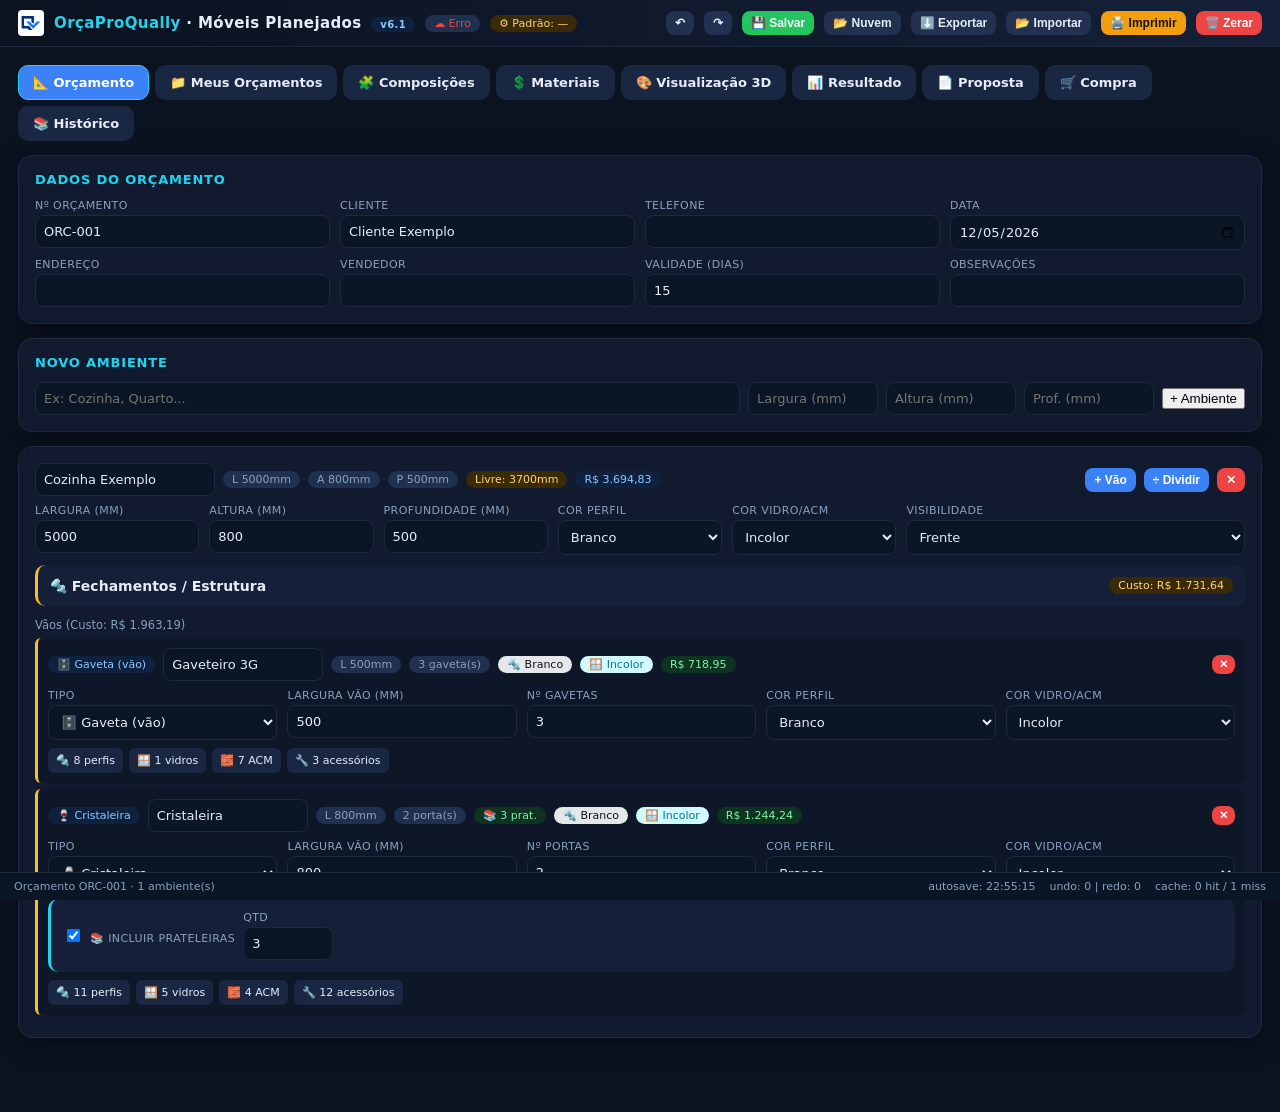
==== commit 50f2ed38: "Add files via upload" ====
--- a/index.html
+++ b/index.html
@@ -3,179 +3,25 @@
 <head>
 <meta charset="UTF-8" />
 <meta name="viewport" content="width=device-width, initial-scale=1" />
-<title>OrçaProQually · Móveis Planejados</title>
-
-<!-- ===== FAVICON ===== -->
+<title>OrçaProQually v6.1 · Móveis Planejados</title>
 <link rel="icon" type="image/png" href="favicon.png">
-<link rel="shortcut icon" href="favicon.ico">
-<link rel="apple-touch-icon" href="favicon.png">
-
-<style>
-  :root{
-    --bg:#0b1220; --panel:#111a2e; --panel2:#152038; --line:#1e293b;
-    --txt:#e6edf7; --muted:#8aa0bf; --acc:#3b82f6; --acc2:#22d3ee;
-    --ok:#22c55e; --warn:#f59e0b; --err:#ef4444; --gold:#fbbf24;
-    --shadow:0 6px 24px rgba(0,0,0,.35);
-  }
-  *{box-sizing:border-box}
-  html,body{margin:0;padding:0;background:var(--bg);color:var(--txt);font-family:Inter,system-ui,Segoe UI,Roboto,Arial,sans-serif;font-size:14px}
-  a{color:var(--acc2)}
-  header.top{
-    position:sticky;top:0;z-index:50;background:linear-gradient(90deg,#0b1220,#152038);
-    padding:10px 18px;display:flex;gap:10px;align-items:center;flex-wrap:wrap;border-bottom:1px solid var(--line);
-  }
-  header.top h1{font-size:15px;margin:0;letter-spacing:.4px;display:flex;align-items:center;gap:10px}
-  header.top h1 img{height:26px;width:auto;border-radius:4px;background:#fff;padding:2px}
-  header.top h1 b{color:var(--acc2)}
-  header.top .sp{flex:1}
-  .btn{cursor:pointer;border:none;border-radius:8px;padding:8px 12px;font-weight:600;background:var(--acc);color:#fff;font-size:13px;transition:.15s}
-  .btn:hover{filter:brightness(1.1)}
-  .btn.sec{background:#22314f;color:var(--txt)}
-  .btn.ghost{background:transparent;border:1px solid var(--line);color:var(--txt)}
-  .btn.ok{background:var(--ok)}
-  .btn.warn{background:var(--warn);color:#111}
-  .btn.err{background:var(--err)}
-  .btn.sm{padding:5px 9px;font-size:12px}
-  .btn.xs{padding:3px 7px;font-size:11px}
-  main{padding:18px;max-width:1280px;margin:0 auto}
-  .card{background:var(--panel);border:1px solid var(--line);border-radius:14px;padding:16px;margin-bottom:14px;box-shadow:var(--shadow)}
-  .card h2{margin:0 0 12px 0;font-size:13px;color:var(--acc2);text-transform:uppercase;letter-spacing:.8px}
-  .card h3{margin:14px 0 8px 0;font-size:13px;color:var(--gold);text-transform:uppercase;letter-spacing:.5px}
-  .grid{display:grid;gap:10px}
-  .g2{grid-template-columns:repeat(auto-fit,minmax(240px,1fr))}
-  .g3{grid-template-columns:repeat(auto-fit,minmax(180px,1fr))}
-  .g4{grid-template-columns:repeat(auto-fit,minmax(140px,1fr))}
-  .g5{grid-template-columns:repeat(auto-fit,minmax(120px,1fr))}
-  label{font-size:11px;color:var(--muted);display:block;margin-bottom:3px;text-transform:uppercase;letter-spacing:.4px}
-  input,select,textarea{width:100%;padding:8px;border-radius:8px;border:1px solid var(--line);background:#0a1526;color:var(--txt);font-size:13px;font-family:inherit}
-  input[type="checkbox"]{width:auto;padding:0}
-  input:focus,select:focus,textarea:focus{outline:2px solid var(--acc);border-color:transparent}
-  textarea{resize:vertical;min-height:56px}
-  table{width:100%;border-collapse:collapse;font-size:13px}
-  th,td{padding:7px 9px;border-bottom:1px solid var(--line);text-align:left;vertical-align:top}
-  th{color:var(--muted);font-weight:700;font-size:10.5px;text-transform:uppercase;letter-spacing:.4px;background:#0e1729}
-  tbody tr:hover td{background:#0f1c33}
-  .pill{display:inline-block;background:#20304f;border-radius:20px;padding:2px 9px;font-size:11px;color:var(--muted)}
-  .pill.ok{background:#0e3320;color:#7ef5a9}
-  .pill.warn{background:#3a2a08;color:#ffd479}
-  .pill.err{background:#3a1010;color:#ff9b9b}
-  .pill.acc{background:#0e2240;color:#8ec7ff}
-  .pill.bronze{background:#5c3b1e;color:#e8b87b}
-  .pill.preto{background:#111;color:#ccc}
-  .pill.branco{background:#e5e7eb;color:#111}
-  .pill.champanhe{background:#d9cbb0;color:#5a4a2e}
-  .pill.fosco{background:#4b5563;color:#e5e7eb}
-  .pill.incolor{background:#cffafe;color:#0e7490}
-  .pill.cinza{background:#6b7280;color:#f3f4f6}
-  .pill.bege{background:#e7d9be;color:#4a3d22}
-  .pill.adefinir{background:#3f2a5c;color:#d6bcfa;border:1px dashed #a78bfa}
-  .tot{font-size:22px;font-weight:800;color:var(--ok)}
-  .small{font-size:11.5px;color:var(--muted)}
-  .row{display:flex;gap:8px;align-items:center;flex-wrap:wrap}
-  .tabs{display:flex;gap:6px;margin-bottom:14px;flex-wrap:wrap}
-  .tab{padding:9px 14px;background:#1a2743;border-radius:10px;cursor:pointer;font-size:13px;font-weight:600;border:1px solid transparent}
-  .tab:hover{background:#22335a}
-  .tab.on{background:var(--acc);color:#fff;border-color:var(--acc2)}
-  .hidden{display:none !important}
-  .vao{background:#0d1728;border-left:3px solid var(--gold);padding:10px;border-radius:6px;margin:6px 0}
-  .mods{display:flex;gap:6px;flex-wrap:wrap;margin-top:8px}
-  .mod{background:#1a2743;border-radius:6px;padding:6px 8px;font-size:11px}
-  .kpi{background:var(--panel2);border-radius:10px;padding:12px;border-left:3px solid var(--acc2)}
-  .kpi .v{font-size:20px;font-weight:800}
-  .kpi .l{font-size:10.5px;color:var(--muted);text-transform:uppercase;letter-spacing:.5px}
-  .bar{height:8px;background:#0a1526;border-radius:6px;overflow:hidden;margin-top:6px}
-  .bar > div{height:100%;background:linear-gradient(90deg,var(--ok),var(--acc2))}
-  .flex-between{display:flex;justify-content:space-between;align-items:center;gap:8px;flex-wrap:wrap}
-  .modal-bg{position:fixed;inset:0;background:rgba(0,0,0,.7);z-index:100;display:flex;align-items:center;justify-content:center;padding:20px}
-  .modal{background:var(--panel);border-radius:14px;padding:18px;max-width:900px;width:100%;max-height:88vh;overflow:auto;border:1px solid var(--line)}
-  .toast{position:fixed;bottom:20px;right:20px;background:var(--ok);color:#04140a;padding:12px 18px;border-radius:10px;font-weight:700;z-index:200;opacity:0;transition:.3s;pointer-events:none}
-  .toast.show{opacity:1}
-  .toast.err{background:var(--err);color:#fff}
-  .toast.warn{background:var(--warn);color:#111}
-  .tabs-inner{display:flex;gap:6px;flex-wrap:wrap;margin-bottom:10px}
-  .tabs-inner .tab{font-size:12px;padding:6px 11px;background:#1a2743}
-  .tabs-inner .tab.on{background:var(--acc2);color:#04121f}
-  .subcard{background:var(--panel2);border-radius:10px;padding:12px;border-left:3px solid var(--acc2)}
-
-  /* ===== LOGO / PRINT HEADER ===== */
-  .print-header{display:none;align-items:center;gap:14px;margin-bottom:14px;padding-bottom:10px;border-bottom:2px solid #222}
-  .print-header img{height:60px;width:auto}
-  .print-header .ph-txt{flex:1}
-  .print-header .ph-txt h1{margin:0;font-size:20px;color:#000;letter-spacing:.3px}
-  .print-header .ph-txt .ph-sub{font-size:12px;color:#555}
-  .print-header .ph-info{text-align:right;font-size:12px;color:#333;line-height:1.4}
-
-  /* ===== CONTROLE DE IMPRESSÃO ===== */
-  body.printing-proposta-interna #tab-proposta .internal-box { display: block !important; }
-  body.printing-proposta-cliente #tab-proposta .client-box { display: block !important; }
-
-  @media print{
-    html, body{background:#fff !important;color:#000 !important;font-size:11px !important}
-    main{padding:0 !important;max-width:100% !important;margin:0 !important;display:block !important;}
-
-    /* Esconde TUDO por padrão */
-    header.top, .tabs, .no-print, .modal-bg, .toast, .tabs-inner, #nuvemStatus, #templateStatus { display:none !important; }
-    main > section { display:none !important; }
-    .card { display:none !important; }
-
-    /* 1. IMPRESSÃO POR SEÇÃO DO RESULTADO */
-    body.printing-res main > #tab-res { display:block !important; }
-    body.printing-res main > #tab-res > .card { display:block !important; }
-    body.printing-res main > #tab-res > .card.hide-print { display:none !important; } /* Esconde os KPIs financeiros */
-    body.printing-sec main > #tab-res > .card { display:none !important; }
-    body.printing-sec main > #tab-res > .card.print-target { display:block !important; }
-
-    /* 2. IMPRESSÃO DA PROPOSTA (INTERNA OU CLIENTE) */
-    body.printing-proposta-interna main > #tab-proposta, body.printing-proposta-cliente main > #tab-proposta { display:block !important; }
-    body.printing-proposta-interna main > #tab-proposta > .card, body.printing-proposta-cliente main > #tab-proposta > .card { display:block !important; }
-    body.printing-proposta-interna #tab-proposta .client-box, body.printing-proposta-cliente #tab-proposta .internal-box { display:none !important; }
-
-    /* 3. IMPRESSÃO DA LISTA DE COMPRA */
-    body.printing-compra main > #tab-compra { display:block !important; }
-    body.printing-compra main > #tab-compra > .card { display:block !important; }
-
-    /* CABEÇALHO */
-    .print-header{
-      display:flex !important; visibility:visible !important; align-items:center; flex-wrap:nowrap;
-      gap:12px; margin:0 0 8px 0; padding:0 0 8px 0; border-bottom:2px solid #222;
-      height:auto !important; overflow:visible !important; page-break-after:avoid !important; break-after:avoid !important;
-    }
-    .print-header img{ height:52px; max-height:52px; width:auto; flex-shrink:0; background:#fff; object-fit:contain; }
-    .print-header .ph-txt{ flex:0 0 auto; min-width:0 }
-    .print-header .ph-txt h1{ margin:0; color:#000; letter-spacing:.2px; white-space:nowrap; font-size:17px; line-height:1.1; }
-    .print-header .ph-txt .ph-sub{ white-space:nowrap; font-size:10px; color:#555 }
-    .print-header .ph-info{ margin-left:auto; text-align:right; font-size:10px; line-height:1.35; color:#333 }
-
-    /* ESTILOS DOS CARDS IMPRESSOS */
-    .card{ background:#fff !important; box-shadow:none !important; border:1px solid #ccc !important; color:#000 !important; page-break-inside:auto !important; margin-bottom:10px !important; border-radius:6px; padding:12px !important; }
-    .card h2{font-size:11px;margin:0 0 8px 0;color:#000 !important}
-    .card h3{font-size:10.5px;margin:10px 0 6px 0;color:#000 !important}
-    table{font-size:10.5px;width:100%;border-collapse:collapse}
-    th,td{padding:4px 6px;border-color:#999}
-    th{background:#e8e8e8 !important;color:#000 !important;font-weight:700}
-    tr{page-break-inside:avoid}
-    .pill{ background:#eee !important; color:#333 !important; border:1px solid #ccc !important; white-space:nowrap; padding:1px 6px; font-size:10px; display:inline-block; }
-    input,select,textarea{background:#fff !important;color:#000 !important;border:none !important;padding:0 !important}
-    .tot{color:#000 !important}
-    .kpi{background:#f8f8f8 !important;border-left-color:#333 !important;padding:8px}
-    .bar{background:#eee !important} .bar > div{background:#333 !important}
-  }
-</style>
+<link rel="stylesheet" href="styles.css">
 </head>
 <body>
 
 <header class="top no-print">
   <h1>
     <img src="favicon.png" alt="OrçaProQually" onerror="this.style.display='none'">
-    <span><b>OrçaProQually</b> · Móveis Planejados</span>
+    <span><b>OrçaProQually</b> · Móveis Planejados <span class="pill acc" style="font-size:10px;margin-left:4px">v6.1</span></span>
   </h1>
   <span id="nuvemStatus" class="pill" style="font-size:11px">☁️ Offline</span>
   <span id="templateStatus" class="pill" style="font-size:11px">⚙️ —</span>
   <span class="sp"></span>
-  <button class="btn ok sm" onclick="salvarTudo()">💾 Salvar Projeto</button>
-  <button class="btn sec sm" onclick="abrirListaNuvem()">📂 Abrir da Nuvem</button>
-  <button class="btn sec sm" onclick="diagnosticoNuvem()">🩺 Diagnóstico</button>
-  <button class="btn sec sm" onclick="exportJSON()">💾 Exportar</button>
+  <button class="btn sec sm" onclick="undo()" title="Ctrl+Z">↶</button>
+  <button class="btn sec sm" onclick="redo()" title="Ctrl+Y">↷</button>
+  <button class="btn ok sm" onclick="salvarTudo()" title="Ctrl+S">💾 Salvar</button>
+  <button class="btn sec sm" onclick="abrirListaNuvem()">📂 Nuvem</button>
+  <button class="btn sec sm" onclick="exportJSON()">⬇️ Exportar</button>
   <button class="btn sec sm" onclick="document.getElementById('impFile').click()">📂 Importar</button>
   <input id="impFile" type="file" accept=".json" class="hidden" onchange="importJSON(event)">
   <button class="btn warn sm" onclick="imprimirAuto()">🖨️ Imprimir</button>
@@ -183,32 +29,32 @@
 </header>
 
 <main>
-  <!-- CABEÇALHO PARA IMPRESSÃO -->
- <div class="print-header">
-  <img src="logo.png" alt="OrçaProQually" onerror="this.style.display='none';this.nextElementSibling.style.marginLeft='0'">
-  <div class="ph-txt">
-    <h1>OrçaProQually · Móveis Planejados</h1>
-    <div class="ph-sub">Vidro · Alumínio · ACM — Projeto sob medida</div>
+  <div class="print-header">
+    <img src="logo.png" alt="" onerror="this.style.display='none'">
+    <div class="ph-txt">
+      <h1>OrçaProQually · Móveis Planejados</h1>
+      <div class="ph-sub">Vidro · Alumínio · ACM — Projeto sob medida</div>
+    </div>
+    <div class="ph-info">
+      <div><b>Orçamento:</b> <span id="phNumero">—</span></div>
+      <div><b>Data:</b> <span id="phData">—</span></div>
+      <div><b>Cliente:</b> <span id="phCliente">—</span></div>
+    </div>
   </div>
-  <div class="ph-info">
-    <div><b>Orçamento:</b> <span id="phNumero">—</span></div>
-    <div><b>Data:</b> <span id="phData">—</span></div>
-    <div><b>Cliente:</b> <span id="phCliente">—</span></div>
-  </div>
-</div>
 
   <div class="tabs no-print">
     <div class="tab on" data-tab="orc">📐 Orçamento</div>
     <div class="tab" data-tab="lista">📁 Meus Orçamentos</div>
     <div class="tab" data-tab="comp">🧩 Composições</div>
-    <div class="tab" data-tab="mat">💲 Materiais & Preços</div>
+    <div class="tab" data-tab="mat">💲 Materiais</div>
+    <div class="tab" data-tab="view">🎨 Visualização 3D</div>
     <div class="tab" data-tab="res">📊 Resultado</div>
     <div class="tab" data-tab="proposta">📄 Proposta</div>
-    <div class="tab" data-tab="compra">🛒 Lista de Compra</div>
+    <div class="tab" data-tab="compra">🛒 Compra</div>
     <div class="tab" data-tab="hist">📚 Histórico</div>
   </div>
 
-  <!-- ORÇAMENTO -->
+  <!-- ABA ORÇAMENTO -->
   <section id="tab-orc">
     <div class="card no-print">
       <h2>Dados do Orçamento</h2>
@@ -219,802 +65,214 @@
         <div><label>Data</label><input type="date" id="orcData" onchange="setOrc('data',this.value)"></div>
       </div>
       <div class="grid g3" style="margin-top:8px">
+        <div><label>Endereço</label><input id="orcEnd" onchange="setOrc('endereco',this.value)"></div>
         <div><label>Vendedor</label><input id="orcVend" onchange="setOrc('vendedor',this.value)"></div>
         <div><label>Validade (dias)</label><input type="number" id="orcVal" value="15" onchange="setOrc('validade',+this.value)"></div>
         <div><label>Observações</label><input id="orcObs" onchange="setOrc('obs',this.value)"></div>
       </div>
     </div>
-
     <div class="card no-print">
       <h2>Novo Ambiente</h2>
       <div class="row">
-        <input id="nomeAmb" placeholder="Ex: Cozinha, Quarto, Sala..." style="flex:1;min-width:220px">
+        <input id="nomeAmb" placeholder="Ex: Cozinha, Quarto..." style="flex:1;min-width:220px">
         <input type="number" id="ambL" placeholder="Largura (mm)" style="width:130px">
         <input type="number" id="ambA" placeholder="Altura (mm)" style="width:130px">
         <input type="number" id="ambP" placeholder="Prof. (mm)" style="width:130px">
         <button onclick="addAmbiente()">+ Ambiente</button>
       </div>
-      <p class="small" style="margin:8px 0 0 0">💡 A <b>largura</b> é o total do ambiente. Use <b>÷ Dividir</b> para gerar vários vãos automaticamente.</p>
-    </div>
-
+    </div>
     <div id="listaAmb"></div>
   </section>
 
-  <!-- MEUS ORÇAMENTOS -->
   <section id="tab-lista" class="hidden">
     <div class="card">
       <div class="flex-between">
         <h2 style="margin:0">📁 Meus Orçamentos</h2>
         <div class="row no-print">
-          <button class="btn ok" onclick="novoOrcamento()">➕ Criar Novo Orçamento</button>
+          <button class="btn ok" onclick="novoOrcamento()">➕ Novo</button>
           <button class="btn sec" onclick="atualizarListaOrcamentos()">🔄 Atualizar</button>
-          <button class="btn warn" onclick="limparDuplicadosLocais()">🧹 Limpar duplicados</button>
-        </div>
-      </div>
-      <p class="small" style="margin-top:10px">👇 Selecione um orçamento para <b>abrir</b>, <b>duplicar</b> ou <b>excluir</b>.</p>
-      <div id="listaOrcamentos"></div>
-    </div>
-
-    <div class="card">
-      <h2>Orçamento Atual</h2>
-      <div id="infoOrcamentoAtual"></div>
-    </div>
-  </section>
-
-  <!-- COMPOSIÇÕES -->
+        </div>
+      </div>
+      <div id="listaOrcamentos" style="margin-top:10px"></div>
+    </div>
+    <div class="card"><h2>Orçamento Atual</h2><div id="infoOrcamentoAtual"></div></div>
+  </section>
+
   <section id="tab-comp" class="hidden">
     <div class="card">
-      <h2>Composição do Ambiente (Estrutura) e dos Vãos</h2>
+      <h2>Composição</h2>
       <div class="row no-print" style="margin-bottom:10px">
-        <button class="btn ok sm" onclick="salvarComoTemplate()">💾 Salvar como padrão (nuvem)</button>
-        <button class="btn sec sm" onclick="carregarTemplateDaNuvem()">☁️ Baixar padrão da nuvem</button>
-        <button class="btn warn sm" onclick="restaurarFabrica()">↩️ Restaurar de fábrica</button>
-      </div>
-      
-      <div class="tabs-inner" id="tabsTipoVao">
-        <div class="tab on" data-comp="estrutura">🔩 ESTRUTURA DO AMBIENTE</div>
-      </div>
+        <button class="btn ok sm" onclick="salvarComoTemplate()">💾 Salvar padrão</button>
+        <button class="btn sec sm" onclick="carregarTemplateDaNuvem()">☁️ Baixar padrão</button>
+        <button class="btn warn sm" onclick="restaurarFabrica()">↩️ Restaurar</button>
+      </div>
+      <div class="tabs-inner" id="tabsTipoVao"></div>
       <div id="editorTipoVao"></div>
     </div>
   </section>
 
-  <!-- MATERIAIS -->
   <section id="tab-mat" class="hidden">
     <div class="card">
       <h2>Biblioteca de Materiais</h2>
       <div class="tabs-inner" id="tabsCatMat">
-        <div class="tab on" data-cat="perfis">🔩 Perfis (R$/m)</div>
-        <div class="tab" data-cat="vidros">🪟 Vidros (R$/m²)</div>
-        <div class="tab" data-cat="acm">🧱 ACM (R$/m²)</div>
-        <div class="tab" data-cat="acess">🔧 Acessórios (R$/un)</div>
+        <div class="tab on" data-cat="perfis">🔩 Perfis</div>
+        <div class="tab" data-cat="vidros">🪟 Vidros</div>
+        <div class="tab" data-cat="acm">🧱 ACM</div>
+        <div class="tab" data-cat="acess">🔧 Acessórios</div>
       </div>
       <div id="editorMat"></div>
     </div>
     <div class="card">
       <h2>Parâmetros Globais</h2>
       <div class="grid g4">
-        <div><label>Chapa Vidro Larg. (mm)</label><input type="number" id="cv_w" value="1600"></div>
-        <div><label>Chapa Vidro Alt. (mm)</label><input type="number" id="cv_h" value="2200"></div>
-        <div><label>Chapa ACM Larg. (mm)</label><input type="number" id="ca_w" value="1200"></div>
-        <div><label>Chapa ACM Alt. (mm)</label><input type="number" id="ca_h" value="5000"></div>
+        <div><label>Chapa Vidro L (mm)</label><input type="number" id="cv_w" value="1600"></div>
+        <div><label>Chapa Vidro A (mm)</label><input type="number" id="cv_h" value="2200"></div>
+        <div><label>Chapa ACM L (mm)</label><input type="number" id="ca_w" value="1200"></div>
+        <div><label>Chapa ACM A (mm)</label><input type="number" id="ca_h" value="5000"></div>
         <div><label>Barra Perfil (mm)</label><input type="number" id="bp_l" value="6000"></div>
-        <div><label>Kerf / Serra (mm)</label><input type="number" id="kerf" value="3"></div>
-        <div><label>BDI / Margem (%)</label><input type="number" id="bdi" value="30"></div>
+        <div><label>Kerf (mm)</label><input type="number" id="kerf" value="3"></div>
+        <div><label>BDI (%)</label><input type="number" id="bdi" value="30"></div>
         <div><label>Frete (R$)</label><input type="number" id="frete" value="0"></div>
         <div><label>Instalação (R$)</label><input type="number" id="instal" value="0"></div>
-        <div><label>Desconto (R$)</label><input type="number" id="desc" value="0"></div>
         <div><label>Impostos (%)</label><input type="number" id="imp" value="0"></div>
       </div>
       <button class="btn" style="margin-top:10px" onclick="salvarParams()">Salvar Parâmetros</button>
     </div>
   </section>
 
-  <!-- RESULTADO -->
+  <!-- NOVA ABA: VISUALIZAÇÃO 3D -->
+  <section id="tab-view" class="hidden">
+    <div class="card">
+      <div class="flex-between" style="margin-bottom:10px">
+        <h2 style="margin:0">🎨 Visualização do Móvel</h2>
+        <div class="row no-print">
+          <button class="btn sec sm" onclick="viewer3D.snapshot()">📸 PNG</button>
+          <button class="btn warn sm" onclick="imprimirVisualizacao()">🖨️ Imprimir</button>
+        </div>
+      </div>
+      <div class="viewer-controls no-print">
+        <div class="ctrl-group" id="cameraPresets">
+          <button data-cam="frontal" class="on" title="Frente">👁️ Frontal</button>
+          <button data-cam="iso" title="Isométrica">📐 Iso</button>
+          <button data-cam="superior" title="Topo">⬆️ Topo</button>
+          <button data-cam="lateral" title="Lateral">↔️ Lateral</button>
+        </div>
+        <div class="ctrl-group" id="modeGroup">
+          <button data-mode="solido" class="on">🧊 Sólido</button>
+          <button data-mode="wireframe">📐 Wire</button>
+          <button data-mode="transp">🔮 Transp</button>
+        </div>
+        <div class="ctrl-group">
+          <button onclick="viewer3D.reset()">🔄 Reset</button>
+          <button id="btnAutoRotate" onclick="viewer3D.toggleAuto()">🌀 Auto</button>
+          <button id="btnCotas" onclick="viewer3D.toggleCotas()">📏 Cotas</button>
+        </div>
+        <span class="small" style="margin-left:auto">💡 Arraste para girar · Scroll para zoom</span>
+		 <div class="ctrl-group" id="explosaoGroup">
+          <button id="btnExplosao" onclick="viewer3D.toggleExplosao()">💥 Explosão</button>
+          <input type="range" id="explosaoSlider" min="0" max="1" step="0.05" value="0"
+                 disabled
+                 oninput="viewer3D.setExplosao(+this.value)"
+                 style="width:100px;padding:0;background:transparent;border:none">
+        </div>
+      </div>
+      <div id="viewerAmbTabs" class="tabs-inner no-print" style="margin:8px 0"></div>
+      <div style="position:relative">
+        <canvas id="viewer3D"></canvas>
+        <div class="viewer-hud" id="viewerHud">—</div>
+        <div id="viewerMsg" style="position:absolute;top:50%;left:50%;transform:translate(-50%,-50%);color:#8aa0bf;text-align:center;font-size:14px">
+          Adicione ambientes para visualizar.
+        </div>
+      </div>
+      <div class="viewer-legend" id="viewerLegend"></div>
+      <div id="viewerSnapshot" style="display:none;margin-top:14px"></div>
+    </div>
+    <div class="card"><h2>Detalhes</h2><div id="viewerDetails"></div></div>
+  </section>
+
   <section id="tab-res" class="hidden">
-    <div class="card hide-print"><h2>Resumo Executivo</h2><div id="kpis"></div></div>
-    <div class="card hide-print"><h2>Custo por Ambiente / Módulo</h2><div id="resumoAmb"></div></div>
-    
+    <div class="card no-print" style="background:var(--panel2)">
+      <div class="flex-between">
+        <h2 style="margin:0">📊 Resultado <span class="pill acc" id="cacheInfo" style="font-size:10px">cache: —</span></h2>
+        <div class="row">
+          <button class="btn sec" onclick="exportarPlanosSVG()">⬇️ SVG</button>
+          <button class="btn ok" onclick="imprimirResultado()">🖨️ Imprimir Tudo</button>
+        </div>
+      </div>
+    </div>
+    <div class="card hide-print"><h2>Resumo</h2><div id="kpis"></div></div>
+    <div class="card hide-print"><h2>Custo por Ambiente</h2><div id="resumoAmb"></div></div>
     <div class="card print-target" id="card-perfis">
-      <div class="flex-between"><h2>Plano de Corte — Perfis</h2> <button class="btn sec sm no-print" onclick="imprimirSecao('card-perfis')">🖨️ Imprimir</button></div>
+      <div class="flex-between"><h2>Plano de Corte — Perfis</h2> <button class="btn sec sm no-print" onclick="imprimirSecao('card-perfis')">🖨️</button></div>
       <div id="cortePerfis"></div>
     </div>
-    
     <div class="card print-target" id="card-vidros">
-      <div class="flex-between"><h2>Plano de Corte — Vidros</h2> <button class="btn sec sm no-print" onclick="imprimirSecao('card-vidros')">🖨️ Imprimir</button></div>
+      <div class="flex-between"><h2>Plano de Corte — Vidros</h2> <button class="btn sec sm no-print" onclick="imprimirSecao('card-vidros')">🖨️</button></div>
       <div id="corteVidros"></div>
     </div>
-    
     <div class="card print-target" id="card-acm">
-      <div class="flex-between"><h2>Plano de Corte — ACM</h2> <button class="btn sec sm no-print" onclick="imprimirSecao('card-acm')">🖨️ Imprimir</button></div>
+      <div class="flex-between"><h2>Plano de Corte — ACM</h2> <button class="btn sec sm no-print" onclick="imprimirSecao('card-acm')">🖨️</button></div>
       <div id="corteACM"></div>
     </div>
-    
     <div class="card print-target" id="card-acess">
-      <div class="flex-between"><h2>Acessórios</h2> <button class="btn sec sm no-print" onclick="imprimirSecao('card-acess')">🖨️ Imprimir</button></div>
+      <div class="flex-between"><h2>Acessórios</h2> <button class="btn sec sm no-print" onclick="imprimirSecao('card-acess')">🖨️</button></div>
       <div id="listaAcess"></div>
     </div>
-  </section>
-
-  <!-- PROPOSTA -->
+	    <div class="card hide-print" id="card-comparacao">
+      <h2>⚖️ Comparativo de Otimização — Guilhotina × MaxRects</h2>
+      <div id="comparacaoAlgoritmos"></div>
+    </div>
+  </section>
+
   <section id="tab-proposta" class="hidden">
     <div class="card">
-      <h2>Visualização e Impressão</h2>
-      <div class="row no-print" style="margin-bottom:16px">
-        <button class="btn ok" onclick="imprimirPropostaCliente()">🖨️ Imprimir Proposta Cliente</button>
-        <button class="btn sec" onclick="imprimirPropostaInterna()">🖨️ Imprimir Proposta Interna (Custos)</button>
-      </div>
-
+      <div class="flex-between no-print" style="margin-bottom:16px">
+        <div>
+          <label style="color:var(--warn);font-size:12px;">Desconto (R$)</label>
+          <input type="number" id="desc" value="0" onchange="setOrc('desconto',+this.value)" style="border-color:var(--warn)">
+        </div>
+        <div class="row">
+          <button class="btn ok" onclick="imprimirPropostaCliente()">🖨️ Cliente</button>
+          <button class="btn sec" onclick="imprimirPropostaInterna()">🖨️ Interna</button>
+        </div>
+      </div>
       <div id="propostaComercial"></div>
     </div>
   </section>
 
-  <!-- COMPRA -->
   <section id="tab-compra" class="hidden">
     <div class="card">
-      <h2>Lista de Compra / Cotação</h2>
+      <h2>Lista de Compra</h2>
       <div id="listaCompra"></div>
-      <button class="btn sec no-print" style="margin-top:10px" onclick="exportCSV()">⬇️ Exportar CSV</button>
-      <button class="btn warn no-print" style="margin-top:10px;margin-left:8px" onclick="imprimirListaCompra()">🖨️ Imprimir Lista</button>
-    </div>
-  </section>
-
-  <!-- HISTÓRICO -->
+      <button class="btn sec no-print" style="margin-top:10px" onclick="exportCSV()">⬇️ CSV</button>
+      <button class="btn warn no-print" style="margin-top:10px;margin-left:8px" onclick="imprimirListaCompra()">🖨️</button>
+    </div>
+  </section>
+
   <section id="tab-hist" class="hidden">
     <div class="card">
-      <h2>Histórico Local (Backup)</h2>
-      <p class="small">Snapshots automáticos das alterações.</p>
+      <h2>Histórico</h2>
       <div class="row no-print" style="margin-bottom:10px">
-        <button class="btn ok" onclick="salvarOrcamento()">💾 Criar snapshot agora</button>
+        <button class="btn ok" onclick="salvarOrcamento()">💾 Criar snapshot</button>
       </div>
       <div id="listaHist"></div>
     </div>
   </section>
 </main>
+
+<div class="statusbar no-print">
+  <span id="sbInfo">—</span>
+  <span class="sp"></span>
+  <span id="sbAutosave">autosave: —</span>
+  <span id="sbUndo">undo: 0</span>
+  <span id="sbCache">cache: —</span>
+</div>
 
 <div id="toast" class="toast"></div>
 <div id="modalRoot"></div>
 
-<script>
-/* =====================================================================
-   OrçaProQually v3.3 — Impressão Separada e Proposta Cliente
-   ===================================================================== */
-const CORES_PERFIL = ["Bronze","Preto","Branco","Champanhe","Fosco","A definir"];
-const CORES_VIDRO  = ["Incolor","Preto","Branco","Champanhe","Cinza","Bege","A definir"];
-
-const TIPOS_VAO = {
-  gaveta:        { nome:"Gaveta (vão)",       icone:"🗄️" },
-  gaveta_dupla:  { nome:"Gaveta Dupla",        icone:"🗄️🗄️" },
-  porta_tempero: { nome:"Porta Tempero",       icone:"🧂" },
-  lixeira:       { nome:"Lixeira",             icone:"🗑️" },
-  nicho:         { nome:"Nicho",               icone:"📦" },
-  porta_simples: { nome:"Porta Simples",       icone:"🚪" },
-  porta_dupla:   { nome:"Porta Dupla",         icone:"🚪🚪" },
-  cristaleira:   { nome:"Cristaleira",         icone:"🍷" }
-};
-
-const COMP_DEFAULT = {
-  gaveta: {
-    perfis: [ { matId:"p_montante", qtdFormula:"2", desc:0, orientacao:"A" }, { matId:"p_tubo5050", qtdFormula:"2", desc:0, orientacao:"L" }, { matId:"p_tubo2550", qtdFormula:"2", desc:0, orientacao:"P" }, { matId:"p_cant10",   qtdFormula:"2", desc:0, orientacao:"L" } ],
-    vidros: [ { matId:"v_temperado", qtdFormula:"1", descL:"3", descA:"6", orientacao:"porta" } ],
-    acm: [ { matId:"acm", qtdFormula:"1", descL:"0", descA:"0", rotulo:"Fundo",   orientacao:"LA" }, { matId:"acm", qtdFormula:"1", descL:"0", descA:"0", rotulo:"Lateral", orientacao:"PA" }, { matId:"acm", qtdFormula:"1", descL:"0", descA:"0", rotulo:"Lateral", orientacao:"PA" }, { matId:"acm", qtdFormula:"1", descL:"0", descA:"0", rotulo:"Base",    orientacao:"LP" }, { matId:"acm", qtdFormula:"N", descL:"10", descA:"10", rotulo:"Frente Gaveta", orientacao:"LA" } ],
-    acess: [ { matId:"a_corredica", qtdFormula:"N" } ]
-  },
-  gaveta_dupla: {
-    perfis: [ { matId:"p_montante", qtdFormula:"2", desc:0, orientacao:"A" }, { matId:"p_tubo5050", qtdFormula:"2", desc:0, orientacao:"L" }, { matId:"p_tubo2550", qtdFormula:"2", desc:0, orientacao:"P" }, { matId:"p_cant10",   qtdFormula:"2", desc:0, orientacao:"L" } ],
-    vidros: [ { matId:"v_temperado", qtdFormula:"1", descL:"3", descA:"6", orientacao:"porta" } ],
-    acm: [ { matId:"acm", qtdFormula:"1", descL:"0", descA:"0", rotulo:"Fundo",   orientacao:"LA" }, { matId:"acm", qtdFormula:"1", descL:"0", descA:"0", rotulo:"Lateral", orientacao:"PA" }, { matId:"acm", qtdFormula:"1", descL:"0", descA:"0", rotulo:"Lateral", orientacao:"PA" }, { matId:"acm", qtdFormula:"1", descL:"0", descA:"0", rotulo:"Base",    orientacao:"LP" }, { matId:"acm", qtdFormula:"2*N", descL:"10", descA:"10", rotulo:"Frente Gaveta Dupla", orientacao:"LA" } ],
-    acess: [ { matId:"a_corredica", qtdFormula:"2*N" } ]
-  },
-  porta_tempero: {
-    perfis: [ { matId:"p_montante", qtdFormula:"2", desc:0, orientacao:"A" }, { matId:"p_tubo5050", qtdFormula:"2", desc:0, orientacao:"L" }, { matId:"p_cant05",   qtdFormula:"2", desc:0, orientacao:"A" } ],
-    vidros: [ { matId:"v_temperado", qtdFormula:"1", descL:"3", descA:"6", orientacao:"porta" } ],
-    acm: [ { matId:"acm", qtdFormula:"1", descL:"0", descA:"0", rotulo:"Fundo", orientacao:"LA" } ],
-    acess: [ { matId:"a_dobradica", qtdFormula:"2" }, { matId:"a_puxador",   qtdFormula:"1" } ]
-  },
-  lixeira: {
-    perfis: [ { matId:"p_montante", qtdFormula:"2", desc:0, orientacao:"A" }, { matId:"p_tubo5050", qtdFormula:"2", desc:0, orientacao:"L" }, { matId:"p_cant05",   qtdFormula:"2", desc:0, orientacao:"A" } ],
-    vidros: [],
-    acm: [ { matId:"acm", qtdFormula:"1", descL:"0", descA:"0", rotulo:"Fundo",   orientacao:"LA" }, { matId:"acm", qtdFormula:"1", descL:"0", descA:"0", rotulo:"Lateral", orientacao:"PA" }, { matId:"acm", qtdFormula:"1", descL:"0", descA:"0", rotulo:"Lateral", orientacao:"PA" } ],
-    acess: [ { matId:"a_corredica", qtdFormula:"1" } ]
-  },
-  nicho: {
-    perfis: [ { matId:"p_montante", qtdFormula:"2", desc:0, orientacao:"A" }, { matId:"p_tubo5050", qtdFormula:"2", desc:0, orientacao:"L" } ],
-    vidros: [],
-    acm: [ { matId:"acm", qtdFormula:"1", descL:"0", descA:"0", rotulo:"Lateral", orientacao:"PA" }, { matId:"acm", qtdFormula:"1", descL:"0", descA:"0", rotulo:"Lateral", orientacao:"PA" }, { matId:"acm", qtdFormula:"1", descL:"0", descA:"0", rotulo:"Base",    orientacao:"LP" }, { matId:"acm", qtdFormula:"1", descL:"0", descA:"0", rotulo:"Fundo",   orientacao:"LA" } ],
-    acess: []
-  },
-  porta_simples: {
-    perfis: [ { matId:"p_montante", qtdFormula:"2", desc:0, orientacao:"A" }, { matId:"p_tubo5050", qtdFormula:"2", desc:0, orientacao:"L" }, { matId:"p_puxador",  qtdFormula:"1", desc:0, orientacao:"A" } ],
-    vidros: [ { matId:"v_temperado", qtdFormula:"1", descL:"3", descA:"6", orientacao:"porta" } ],
-    acm: [ { matId:"acm", qtdFormula:"1", descL:"0", descA:"0", rotulo:"Fundo", orientacao:"LA" } ],
-    acess: [ { matId:"a_dobradica", qtdFormula:"2" }, { matId:"a_puxador",   qtdFormula:"1" } ],
-    prateleiras: { ativo:false, qtd:2, vidro:  { matId:"v_temperado", descL:6, descA:6 }, perfil: { matId:"p_montante",  desc:0, orientacao:"L" }, acess:  { matId:"a_suporte",   porPrateleira:2 } }
-  },
-  porta_dupla: {
-    perfis: [ { matId:"p_montante", qtdFormula:"2", desc:0, orientacao:"A" }, { matId:"p_tubo5050", qtdFormula:"2", desc:0, orientacao:"L" }, { matId:"p_puxador",  qtdFormula:"2", desc:0, orientacao:"A" } ],
-    vidros: [ { matId:"v_temperado", qtdFormula:"2", descL:"6", descA:"6", orientacao:"porta" } ],
-    acm: [ { matId:"acm", qtdFormula:"1", descL:"0", descA:"0", rotulo:"Fundo", orientacao:"LA" } ],
-    acess: [ { matId:"a_dobradica", qtdFormula:"4" }, { matId:"a_puxador",   qtdFormula:"2" } ],
-    prateleiras: { ativo:false, qtd:2, vidro:  { matId:"v_temperado", descL:6, descA:6 }, perfil: { matId:"p_montante",  desc:0, orientacao:"L" }, acess:  { matId:"a_suporte",   porPrateleira:2 } }
-  },
-  cristaleira: {
-    perfis: [ { matId:"p_montante", qtdFormula:"2", desc:0, orientacao:"A" }, { matId:"p_tubo5050", qtdFormula:"2", desc:0, orientacao:"L" }, { matId:"p_tubo2550", qtdFormula:"2", desc:0, orientacao:"P" }, { matId:"p_puxador",  qtdFormula:"2", desc:0, orientacao:"A" } ],
-    vidros: [ { matId:"v_temperado", qtdFormula:"2", descL:"6", descA:"6", orientacao:"porta" } ],
-    acm: [ { matId:"acm", qtdFormula:"1", descL:"0", descA:"0", rotulo:"Fundo",   orientacao:"LA" }, { matId:"acm", qtdFormula:"1", descL:"0", descA:"0", rotulo:"Lateral", orientacao:"PA" }, { matId:"acm", qtdFormula:"1", descL:"0", descA:"0", rotulo:"Lateral", orientacao:"PA" }, { matId:"acm", qtdFormula:"1", descL:"0", descA:"0", rotulo:"Base",    orientacao:"LP" } ],
-    acess: [ { matId:"a_dobradica", qtdFormula:"4" }, { matId:"a_puxador",   qtdFormula:"2" } ],
-    prateleiras: { ativo:true, qtd:3, vidro:  { matId:"v_temperado", descL:6, descA:6 }, perfil: { matId:"p_montante",  desc:0, orientacao:"L" }, acess:  { matId:"a_suporte",   porPrateleira:2 } }
-  }
-};
-
-const ESTRUTURA_DEFAULT = {
-  perfis: [ { matId:"p_tubo5050", qtdFormula:"2", desc:0, orientacao:"L" }, { matId:"p_tubo2550", qtdFormula:"2", desc:0, orientacao:"P" }, { matId:"p_montante", qtdFormula:"V+1", desc:0, orientacao:"A" } ],
-  vidros: [ { matId:"v_temperado", qtdFormula:"F", descL:"3", descA:"6", orientacao:"F", rotulo:"Fechamento Frontal" }, { matId:"v_temperado", qtdFormula:"LAT", descL:"3", descA:"6", orientacao:"LAT", rotulo:"Fechamento Lateral" }, { matId:"v_temperado", qtdFormula:"FUNDO", descL:"3", descA:"6", orientacao:"FUNDO", rotulo:"Fechamento Fundo" } ],
-  acm: [],
-  acess: [ { matId:"a_suporte", qtdFormula:"4" } ]
-};
-
-const MAT_DEFAULT = {
-  perfis: [ { id:"p_montante", nome:"Perfil Montante 1036", preco:38 }, { id:"p_puxador",  nome:"Perfil Puxador Slim",  preco:45 }, { id:"p_tubo2550", nome:"Tubo 2,5×50",          preco:28 }, { id:"p_tubo5050", nome:"Tubo 50×50",           preco:42 }, { id:"p_cant05",   nome:"Cantoneira 1/2\"",     preco:12 }, { id:"p_cant10",   nome:"Cantoneira 1\"",       preco:18 } ],
-  vidros: [ { id:"v_comum",     nome:"Vidro Comum",     preco:180 }, { id:"v_temperado", nome:"Vidro Temperado", preco:320 }, { id:"v_laminado",  nome:"Vidro Laminado",  preco:420 } ],
-  acm: [ { id:"acm",       nome:"ACM Branco 3mm", preco:145 }, { id:"acm_cinza", nome:"ACM Cinza 3mm",  preco:155 } ],
-  acess: [ { id:"a_dobradica", nome:"Dobradiça", preco:6.5 }, { id:"a_corredica", nome:"Corrediça", preco:22 }, { id:"a_puxador",   nome:"Puxador",   preco:18 }, { id:"a_fechadura", nome:"Fechadura", preco:35 }, { id:"a_suporte",   nome:"Suporte/Pé Regulável", preco:3.5 } ]
-};
-
-const PARAMS_DEFAULT = {
-  chapaVidro:{ w:1600, h:2200 }, chapaACM:{ w:1200, h:5000 }, barraPerfil: 6000, kerf: 3, bdi: 30, frete:0, instalacao:0, desconto:0, imposto:0
-};
-
-/* =====================================================================
-   Estado e Persistência
-   ===================================================================== */
-let state = novoEstado(), hist = [], templateNuvem = null;
-
-function gerarIdLocal(){ return "LOCAL-" + Date.now() + "-" + Math.random().toString(36).slice(2,6).toUpperCase(); }
-
-function novoEstado(){
-  return {
-    orcamento:{ id: gerarIdLocal(), salvoNaNuvem: false, numero:"", cliente:"", telefone:"", data:new Date().toISOString().slice(0,10), vendedor:"", validade:15, obs:"", status:"Rascunho" },
-    ambientes: [], materiais: JSON.parse(JSON.stringify(MAT_DEFAULT)), composicoes: JSON.parse(JSON.stringify(COMP_DEFAULT)), estrutura: JSON.parse(JSON.stringify(ESTRUTURA_DEFAULT)), params: JSON.parse(JSON.stringify(PARAMS_DEFAULT))
-  };
-}
-
-function normalizeState(s){
-  const base = novoEstado(); if(!s || typeof s !== "object") return base;
-  const orc = { ...base.orcamento, ...(s.orcamento||{}) };
-  if(!orc.id) orc.id = gerarIdLocal();
-  if(orc.data && typeof orc.data === "string"){ const m = orc.data.match(/^(\d{4}-\d{2}-\d{2})/); if(m) orc.data = m[1]; }
-  return { orcamento: orc, ambientes: Array.isArray(s.ambientes) ? s.ambientes : [], materiais: { ...base.materiais, ...(s.materiais||{}) }, composicoes: { ...base.composicoes, ...(s.composicoes||{}) }, estrutura: { ...base.estrutura, ...(s.estrutura||{}) }, params: { ...base.params, ...(s.params||{}) } };
-}
-
-function save(){ try{ state = normalizeState(state); localStorage.setItem("orcProQually_v10", JSON.stringify({ v:10, savedAt:new Date().toISOString(), state })); if(typeof agendarSyncSheets === "function") agendarSyncSheets(); }catch(e){} }
-function load(){ try{ const raw = localStorage.getItem("orcProQually_v10") || localStorage.getItem("orcProQually_v9") || localStorage.getItem("orcProQually_v8"); if(raw){ state = normalizeState(JSON.parse(raw).state || JSON.parse(raw)); } else state = novoEstado(); const h = localStorage.getItem("orcProQually_hist"); hist = h ? (JSON.parse(h)||[]) : []; }catch(e){ state = novoEstado(); hist = []; } }
-function saveHist(){ try{ localStorage.setItem("orcProQually_hist", JSON.stringify(hist)); }catch(e){} }
-
-/* =====================================================================
-   Utilitários
-   ===================================================================== */
-function uid(){ return Math.random().toString(36).slice(2,9); }
-function fmt(v){ return (v||0).toLocaleString("pt-BR",{style:"currency",currency:"BRL"}); }
-function fmtData(d){ if(!d) return "—"; const s=String(d).trim(); const m=s.match(/^(\d{4})-(\d{2})-(\d{2})/); if(m) return `${m[3]}/${m[2]}/${m[1]}`; return s; }
-function fmtN(v,d=2){ return (v||0).toLocaleString("pt-BR",{minimumFractionDigits:d,maximumFractionDigits:d}); }
-function toast(msg, err){ const t = document.getElementById("toast"); t.textContent = msg; t.className = "toast show"+(err?" err":""); setTimeout(()=>t.className="toast", 2400); }
-function escapeHtml(s){ return String(s??"").replace(/[&<>"']/g,c=>({"&":"&amp;","<":"&lt;",">":"&gt;",'"':"&quot;","'":"&#39;"}[c])); }
-function matById(id){ for(const cat of Object.values(state.materiais)) for(const m of cat) if(m.id===id) return m; return null; }
-function evalFormula(formula, vars){
-  if(formula===""||formula==null) return 0;
-  try{ const expr = String(formula).replace(/[LAPNMF]|LAT|FUNDO/g, ch => `(${vars[ch]??0})`); const v = Function(`"use strict";return (${expr});`)(); return isFinite(v) ? v : 0; }catch(e){ return 0; }
-}
-function corClass(cor){ return "pill " + (cor||"adefinir").toLowerCase().replace(/[^a-z]/g,""); }
-function corPill(cor, prefixo){ return `<span class="${corClass(cor)}">${escapeHtml((prefixo||"") + (cor||"A definir"))}</span>`; }
-
-/* =====================================================================
-   IMPRESSÃO CONTROLADA
-   ===================================================================== */
-function imprimirPropostaCliente(){ document.body.classList.remove("printing-compra","printing-res","printing-proposta-interna","printing-sec"); document.body.classList.add("printing-proposta-cliente"); window.print(); setTimeout(()=>document.body.classList.remove("printing-proposta-cliente"), 500); }
-function imprimirPropostaInterna(){ document.body.classList.remove("printing-compra","printing-res","printing-proposta-cliente","printing-sec"); document.body.classList.add("printing-proposta-interna"); window.print(); setTimeout(()=>document.body.classList.remove("printing-proposta-interna"), 500); }
-function imprimirListaCompra(){ document.body.classList.remove("printing-proposta-cliente","printing-proposta-interna","printing-res","printing-sec"); document.body.classList.add("printing-compra"); window.print(); setTimeout(()=>document.body.classList.remove("printing-compra"), 500); }
-function imprimirResultado(){ document.body.classList.remove("printing-proposta-cliente","printing-proposta-interna","printing-compra","printing-sec"); document.body.classList.add("printing-res"); window.print(); setTimeout(()=>document.body.classList.remove("printing-res"), 500); }
-function imprimirSecao(id){
-  document.querySelectorAll(".card").forEach(c=>c.classList.remove("print-target"));
-  document.getElementById(id).classList.add("print-target");
-  document.body.classList.remove("printing-proposta-cliente","printing-proposta-interna","printing-compra","printing-res");
-  document.body.classList.add("printing-sec");
-  window.print();
-  setTimeout(()=>document.body.classList.remove("printing-sec"), 500);
-}
-function imprimirAuto(){ const ativo = document.querySelector('.tabs .tab.on'); const aba = ativo ? ativo.dataset.tab : "proposta"; if(aba === "compra") return imprimirListaCompra(); if(aba === "res") return imprimirResultado(); if(aba === "proposta") return imprimirPropostaInterna(); return imprimirPropostaInterna(); }
-
-/* =====================================================================
-   CÁLCULO DE VÃO E ESTRUTURA
-   ===================================================================== */
-function calcularVao(vao, movel){
-  const comp = state.composicoes[vao.tipo]; if(!comp) return { perfis:[], vidros:[], acm:[], acess:{}, custo:{perfis:0,vidros:0,acm:0,acess:0,total:0} };
-  const L = +vao.largura, A = +movel.altura, P = +movel.profundidade, N = Math.max(1, +vao.gavetasPortas || 1), M = 2;
-  const vars = { L, A, P, N, M }, corPerfil = vao.corPerfil || "A definir", corVidro = vao.corVidro || "A definir";
-  const resultado = { perfis:[], vidros:[], acm:[], acess:{}, custo:{perfis:0,vidros:0,acm:0,acess:0,total:0} };
-
-  (comp.perfis||[]).forEach(it=>{
-    const qtd = Math.round(evalFormula(it.qtdFormula, vars)); if(qtd<=0) return;
-    for(let i=0;i<qtd;i++){ let c = it.orientacao==="L" ? L : it.orientacao==="A" ? A : P; resultado.perfis.push({ matId:it.matId, comprimento: Math.max(0, Math.round(c - (+it.desc||0))), cor:corPerfil, origem:"base" }); }
-  });
-  (comp.vidros||[]).forEach(it=>{
-    const qtd = Math.round(evalFormula(it.qtdFormula, vars)); if(qtd<=0) return;
-    for(let i=0;i<qtd;i++){
-      let larg=0, alt=0;
-      switch(it.orientacao){ case "porta": larg = (L - (+it.descL||0)*(qtd+1)) / qtd; alt = A - (+it.descA||0); break; case "LA": larg = L - (+it.descL||0); alt = A - (+it.descA||0); break; case "LP": larg = L - (+it.descL||0); alt = P - (+it.descA||0); break; case "AP": larg = A - (+it.descL||0); alt = P - (+it.descA||0); break; default: larg = L - (+it.descL||0); alt = A - (+it.descA||0); }
-      if(larg>0 && alt>0) resultado.vidros.push({ matId:it.matId, largura:Math.round(larg), altura:Math.round(alt), cor:corVidro, rotulo:it.rotulo||"" });
-    }
-  });
-  if(comp.prateleiras && comp.prateleiras.ativo && vao.temPrateleiras){
-    const p = comp.prateleiras, qtdPrat = Math.max(0, +vao.qtdPrateleiras || p.qtd || 0);
-    if(qtdPrat > 0){
-      const pv = p.vidro || {}, pp = p.perfil || {}, pa = p.acess || {}, largVidro = Math.max(0, L - (+pv.descL || 0)), altVidro = Math.max(0, P - (+pv.descA || 0));
-      for(let i=0;i<qtdPrat;i++){ if(largVidro>0 && altVidro>0) resultado.vidros.push({ matId: pv.matId || "v_temperado", largura: largVidro, altura: altVidro, cor: corVidro, rotulo: "Prateleira " + (i+1) }); }
-      if(pp.matId){ const compP = (pp.orientacao === "A" ? A : pp.orientacao === "P" ? P : L) - (+pp.desc || 0); for(let i=0;i<qtdPrat;i++) resultado.perfis.push({ matId: pp.matId, comprimento: Math.max(0, Math.round(compP)), cor:corPerfil, origem:"prateleira" }); }
-      if(pa.matId && pa.porPrateleira) resultado.acess[pa.matId] = (resultado.acess[pa.matId] || 0) + qtdPrat * (+pa.porPrateleira);
-    }
-  }
-  (comp.acm||[]).forEach(it=>{
-    const qtd = Math.round(evalFormula(it.qtdFormula, vars)); if(qtd<=0) return;
-    for(let i=0;i<qtd;i++){
-      let larg=0, alt=0;
-      switch(it.orientacao){ case "LA": larg=L-(+it.descL||0); alt=A-(+it.descA||0); break; case "LP": larg=L-(+it.descL||0); alt=P-(+it.descA||0); break; case "PA": larg=P-(+it.descL||0); alt=A-(+it.descA||0); break; case "AL": larg=A-(+it.descL||0); alt=L-(+it.descA||0); break; default: larg=L-(+it.descL||0); alt=A-(+it.descA||0); }
-      if(larg>0 && alt>0) resultado.acm.push({ matId:it.matId, largura:Math.round(larg), altura:Math.round(alt), cor:corVidro, rotulo:it.rotulo||"" });
-    }
-  });
-  (comp.acess||[]).forEach(it=>{ const qtd = Math.round(evalFormula(it.qtdFormula, vars)); if(qtd<=0) return; resultado.acess[it.matId] = (resultado.acess[it.matId]||0) + qtd; });
-
-  resultado.perfis.forEach(p=>{ const m = matById(p.matId); if(m) resultado.custo.perfis += (m.preco||0) * (p.comprimento/1000); });
-  resultado.vidros.forEach(p=>{ const m = matById(p.matId); if(m) resultado.custo.vidros += (m.preco||0) * (p.largura*p.altura/1_000_000); });
-  resultado.acm.forEach(p=>{ const m = matById(p.matId); if(m) resultado.custo.acm += (m.preco||0) * (p.largura*p.altura/1_000_000); });
-  for(const [k,q] of Object.entries(resultado.acess)){ const m = matById(k); if(m) resultado.custo.acess += (m.preco||0)*q; }
-  resultado.custo.total = resultado.custo.perfis + resultado.custo.vidros + resultado.custo.acm + resultado.custo.acess;
-  return resultado;
-}
-
-function calcularEstruturaAmbiente(amb) {
-  const est = state.estrutura || ESTRUTURA_DEFAULT, L = +amb.largura, A = +amb.altura, P = +amb.profundidade, V = (amb.vaos||[]).length || 1, vis = amb.visibilidade || "frente";
-  let vFrente = 0, vLat = 0, vFundo = 0;
-  if(vis === "frente"){ vFrente = 1; } else if(vis === "frente_1"){ vFrente = 1; vLat = 1; } else if(vis === "frente_2"){ vFrente = 1; vLat = 2; } else if(vis === "todos"){ vFrente = 1; vLat = 2; vFundo = 1; }
-  const vars = { L, A, P, V, F: vFrente, LAT: vLat, FUNDO: vFundo };
-  const res = { perfis:[], vidros:[], acm:[], acess:{}, custo:{perfis:0,vidros:0,acm:0,acess:0,total:0} };
-  const corPerfil = amb.corPerfil || "A definir", corVidro = amb.corVidro || "A definir";
-
-  (est.perfis||[]).forEach(it=>{ const qtd = Math.round(evalFormula(it.qtdFormula, vars)); if(qtd<=0) return; for(let i=0;i<qtd;i++){ let c = it.orientacao==="L" ? L : it.orientacao==="A" ? A : P; res.perfis.push({ matId:it.matId, comprimento: Math.max(0, Math.round(c - (+it.desc||0))), cor:corPerfil }); } });
-  (est.vidros||[]).forEach(it=>{ const qtd = Math.round(evalFormula(it.qtdFormula, vars)); if(qtd<=0) return; for(let i=0;i<qtd;i++){ let larg=0, alt=0; switch(it.orientacao){ case "F": larg = L - (+it.descL||0); alt = A - (+it.descA||0); break; case "LAT": larg = P - (+it.descL||0); alt = A - (+it.descA||0); break; case "FUNDO": larg = L - (+it.descL||0); alt = A - (+it.descA||0); break; default: larg = L - (+it.descL||0); alt = A - (+it.descA||0); } if(larg>0 && alt>0) res.vidros.push({ matId:it.matId, largura:Math.round(larg), altura:Math.round(alt), cor:corVidro, rotulo:it.rotulo||"Fechamento" }); } });
-  (est.acm||[]).forEach(it=>{ const qtd = Math.round(evalFormula(it.qtdFormula, vars)); if(qtd<=0) return; for(let i=0;i<qtd;i++){ let larg=0, alt=0; switch(it.orientacao){ case "F": larg = L - (+it.descL||0); alt = A - (+it.descA||0); break; case "LAT": larg = P - (+it.descL||0); alt = A - (+it.descA||0); break; case "FUNDO": larg = L - (+it.descL||0); alt = A - (+it.descA||0); break; default: larg = L - (+it.descL||0); alt = A - (+it.descA||0); } if(larg>0 && alt>0) res.acm.push({ matId:it.matId, largura:Math.round(larg), altura:Math.round(alt), cor:corVidro, rotulo:it.rotulo||"Fechamento" }); } });
-  (est.acess||[]).forEach(it=>{ const qtd = Math.round(evalFormula(it.qtdFormula, vars)); if(qtd<=0) return; res.acess[it.matId] = (res.acess[it.matId]||0) + qtd; });
-
-  res.perfis.forEach(p=>{ const m = matById(p.matId); if(m) res.custo.perfis += (m.preco||0) * (p.comprimento/1000); });
-  res.vidros.forEach(p=>{ const m = matById(p.matId); if(m) res.custo.vidros += (m.preco||0) * (p.largura*p.altura/1_000_000); });
-  res.acm.forEach(p=>{ const m = matById(p.matId); if(m) res.custo.acm += (m.preco||0) * (p.largura*p.altura/1_000_000); });
-  for(const [k,q] of Object.entries(res.acess)){ const m = matById(k); if(m) res.custo.acess += (m.preco||0)*q; }
-  res.custo.total = res.custo.perfis + res.custo.vidros + res.custo.acm + res.custo.acess;
-  return res;
-}
-
-function calcularTudo(){
-  const g = { perfis:[], vidros:[], acm:[], acess:{}, porAmbiente:{} };
-  state.ambientes.forEach(a=>{
-    const totAmb = { estrutura:0, perfis:0, vidros:0, acm:0, acess:0, total:0 };
-    const est = calcularEstruturaAmbiente(a);
-    g.perfis.push(...est.perfis); g.vidros.push(...est.vidros); g.acm.push(...est.acm);
-    for(const [k,q] of Object.entries(est.acess)) g.acess[k] = (g.acess[k]||0)+q;
-    totAmb.estrutura = est.custo.total;
-    (a.vaos||[]).forEach(v=>{
-      const r = calcularVao(v, a);
-      g.perfis.push(...r.perfis); g.vidros.push(...r.vidros); g.acm.push(...r.acm);
-      for(const [k,q] of Object.entries(r.acess)) g.acess[k] = (g.acess[k]||0)+q;
-      v._custo = r.custo; v._detalhe = r;
-      totAmb.perfis += r.custo.perfis; totAmb.vidros += r.custo.vidros; totAmb.acm += r.custo.acm; totAmb.acess += r.custo.acess;
-      totAmb.total += r.custo.total;
-    });
-    totAmb.total += est.custo.total;
-    g.porAmbiente[a.id] = totAmb;
-  });
-
-  g.cortePerfis = cortarPerfis(g.perfis);
-  g.corteVidros = cortarChapas(g.vidros, state.params.chapaVidro);
-  g.corteACM    = cortarChapas(g.acm, state.params.chapaACM);
-
-  const custo = { perfis:0, vidros:0, acm:0, acess:0 };
-  for(const chave in g.cortePerfis){ const r = g.cortePerfis[chave]; const m = matById(r.matId); custo.perfis += r.totalBarras * (m?.preco||0) * (state.params.barraPerfil/1000); }
-  g.custoVidrosPorTipo = {}; const vidrosPorChave = {};
-  g.vidros.forEach(v=>{ const chave = v.matId + "|" + (v.cor||"A definir"); (vidrosPorChave[chave] ||= []).push(v); });
-  for(const chave in vidrosPorChave){ const [matId, cor] = chave.split("|"); const r = cortarChapas(vidrosPorChave[chave], state.params.chapaVidro); const m = matById(matId); g.custoVidrosPorTipo[chave] = { chapas:r.totalChapas, aproveitamento:r.aproveitamento, custo:r.totalChapas*(m?.preco||0), nome:m?.nome||matId, cor:cor, matId:matId }; custo.vidros += g.custoVidrosPorTipo[chave].custo; }
-  g.custoACMPorTipo = {}; const acmPorChave = {};
-  g.acm.forEach(v=>{ const chave = v.matId + "|" + (v.cor||"A definir"); (acmPorChave[chave] ||= []).push(v); });
-  for(const chave in acmPorChave){ const [matId, cor] = chave.split("|"); const r = cortarChapas(acmPorChave[chave], state.params.chapaACM); const m = matById(matId); g.custoACMPorTipo[chave] = { chapas:r.totalChapas, aproveitamento:r.aproveitamento, custo:r.totalChapas*(m?.preco||0), nome:m?.nome||matId, cor:cor, matId:matId }; custo.acm += g.custoACMPorTipo[chave].custo; }
-  for(const k in g.acess){ const m = matById(k); custo.acess += (m?.preco||0) * g.acess[k]; }
-
-  const custoDireto = custo.perfis + custo.vidros + custo.acm + custo.acess;
-  const p = state.params;
-  const bdiValor = custoDireto * (p.bdi/100);
-  const impostoVal = (custoDireto + bdiValor) * (p.imposto/100);
-  const subtotal = custoDireto + bdiValor + impostoVal + p.frete + p.instalacao;
-  
-  g.custo = custo; g.custoDireto = custoDireto; g.bdiValor = bdiValor; g.impostoVal = impostoVal;
-  g.subtotal = subtotal; g.total = subtotal - p.desconto;
-  return g;
-}
-
-/* =====================================================================
-   CORTE
-   ===================================================================== */
-function cortarPerfis(pecas){
-  const porChave = {};
-  pecas.forEach(p=>{ const chave = p.matId + "|" + (p.cor||"A definir"); (porChave[chave] ||= []).push(p.comprimento); });
-  const resultado = {}, barra = state.params.barraPerfil;
-  for(const chave in porChave){
-    const [matId, cor] = chave.split("|"), comp = porChave[chave].slice().sort((a,b)=>b-a), barras = [];
-    comp.forEach(c=>{ let ok=false; for(const b of barras) if(b.restante>=c){ b.itens.push(c); b.restante-=c; ok=true; break; } if(!ok) barras.push({ itens:[c], restante: barra - c }); });
-    const total = comp.reduce((a,b)=>a+b,0);
-    resultado[chave] = { barras, totalPecas: comp.length, totalUsado: total, totalBarras: barras.length, metrosLineares: total/1000, aproveitamento: barras.length ? (total/(barras.length*barra)*100) : 0, nome: (matById(matId)?.nome || matId) + " — " + cor, cor:cor, matId:matId };
-  }
-  return resultado;
-}
-
-function cortarChapas(pecas, chapa){
-  if(!pecas.length) return { chapas:[], totalPecas:0, areaTotal:0, areaChapa:chapa.w*chapa.h, totalChapas:0, aproveitamento:0 };
-  const items = pecas.map(p=>({...p, w:p.largura, h:p.altura })).sort((a,b)=>b.w*b.h - a.w*a.h), chapas = [];
-  function novoSlot(x,y,w,h){ return { x,y,w,h }; }
-  function cabeEm(slot, w, h){ return (w<=slot.w+0.001 && h<=slot.h+0.001) || (h<=slot.w+0.001 && w<=slot.h+0.001); }
-  function dividir(ch, slot, w, h, rot){ const sw = rot ? h : w, sh = rot ? w : h; if(slot.w - sw > 0) ch.free.push(novoSlot(slot.x+sw, slot.y, slot.w-sw, slot.h)); if(slot.h - sh > 0) ch.free.push(novoSlot(slot.x, slot.y+sh, slot.w, slot.h-sh)); ch.free = ch.free.filter(s=>s!==slot); ch.free = ch.free.filter(s1=>!ch.free.some(s2=>s2!==s1 && s1.x>=s2.x && s1.y>=s2.y && s1.x+s1.w<=s2.x+s2.w && s1.y+s1.h<=s2.y+s2.h)); }
-  items.forEach(it=>{
-    let colocado = false;
-    for(const ch of chapas){ let best=null, bestArea=Infinity, bestRot=false; for(const s of ch.free){ for(const rot of [false,true]){ if(cabeEm(s, it.w, it.h)){ const w = rot?it.h:it.w, h = rot?it.w:it.h, sobra = s.w*s.h - w*h; if(sobra < bestArea){ bestArea = sobra; best = s; bestRot = rot; } } } } if(best){ const rw = bestRot?it.h:it.w, rh = bestRot?it.w:it.h; ch.itens.push({ ...it, x:best.x, y:best.y, w:rw, h:rh }); dividir(ch, best, it.w, it.h, bestRot); colocado = true; break; } }
-    if(!colocado){
-      const ch = { w:chapa.w, h:chapa.h, itens:[], free:[novoSlot(0,0,chapa.w,chapa.h)] }; let best=null, bestArea=Infinity, bestRot=false;
-      for(const s of ch.free){ for(const rot of [false,true]){ if(cabeEm(s, it.w, it.h)){ const w = rot?it.h:it.w, h = rot?it.w:it.h, sobra = s.w*s.h - w*h; if(sobra < bestArea){ bestArea = sobra; best = s; bestRot = rot; } } } }
-      if(best){ const rw = bestRot?it.h:it.w, rh = bestRot?it.w:it.h; ch.itens.push({ ...it, x:best.x, y:best.y, w:rw, h:rh }); dividir(ch, best, it.w, it.h, bestRot); } else { ch.itens.push({ ...it, x:0, y:0, w:it.w, h:it.h, aviso:"maior que chapa" }); }
-      chapas.push(ch);
-    }
-  });
-  const areaTotal = items.reduce((s,i)=>s + i.w*i.h, 0), areaChapa = chapa.w * chapa.h;
-  return { chapas, totalPecas: items.length, areaTotal, areaChapa, totalChapas: chapas.length, aproveitamento: chapas.length ? (areaTotal / (chapas.length * areaChapa) * 100) : 0 };
-}
-
-/* =====================================================================
-   GOOGLE SHEETS
-   ===================================================================== */
-const SHEETS_API = "https://script.google.com/macros/s/AKfycbx2AWxCNe8dPzerLJqHKLQ3HZx0ZLo5WPJnj8MedGwIey49AHgJnc5GZSqjQYp-8fyCBQ/exec";
-
-let _sheetsTimer = null;
-function agendarSyncSheets(){ if(!SHEETS_API || SHEETS_API.includes("COLE_AQUI")) return; if(!state.orcamento.salvoNaNuvem) return; if(!state.orcamento.numero && !state.orcamento.cliente && !(state.ambientes||[]).length) return; clearTimeout(_sheetsTimer); _sheetsTimer = setTimeout(() => salvarNoSheets(true), 3000); }
-
-async function sheetsRequest(action, payload = {}){
-  if(!SHEETS_API || SHEETS_API.includes("COLE_AQUI")) throw new Error("Configure a URL do Web App");
-  const url = SHEETS_API + "?action=" + encodeURIComponent(action), body = JSON.stringify({ action, ...payload });
-  const r = await fetch(url, { method: "POST", headers: { "Content-Type": "text/plain;charset=utf-8" }, body, redirect: "follow" });
-  if(!r.ok) throw new Error("HTTP " + r.status); const data = await r.json();
-  if(!data.ok) throw new Error(data.error || "Erro desconhecido"); return data;
-}
-
-async function salvarNoSheets(silencioso = false, forcado = false){
-  try{
-    if(!forcado && !state.orcamento.salvoNaNuvem) return;
-    if(!state.orcamento.numero && !state.orcamento.cliente){ if(!silencioso) toast("⚠️ Preencha Nº e/ou Cliente", false); return; }
-    atualizarStatusNuvem("sync"); if(!silencioso) toast("☁️ Salvando…");
-    const r = await sheetsRequest("salvar", { id: state.orcamento.id || null, cliente: state.orcamento.cliente, numero: state.orcamento.numero, data: state.orcamento.data, vendedor: state.orcamento.vendedor, ambientes: state.ambientes, materiais: state.materiais, composicoes: state.composicoes, estrutura: state.estrutura, params: state.params });
-    if(r.id) state.orcamento.id = r.id; state.orcamento.salvoNaNuvem = true;
-    save(); atualizarStatusNuvem("ok"); if(!silencioso) toast("☁️ Salvo na nuvem!"); return r;
-  }catch(e){ atualizarStatusNuvem("err"); if(!silencioso) toast("Erro: " + e.message, true); }
-}
-
-async function salvarTudo(){ salvarOrcamentoLocal(); await salvarNoSheets(false, true); await atualizarListaOrcamentos(); }
-
-async function carregarDoSheets(id){
-  try{
-    const r = await sheetsRequest("carregar", { id }); if(!r.projeto) throw new Error("Projeto vazio"); const p = r.projeto;
-    const compAtuais = JSON.parse(JSON.stringify(state.composicoes)), matAtuais = JSON.parse(JSON.stringify(state.materiais)), parAtuais = JSON.parse(JSON.stringify(state.params)), estAtuais = JSON.parse(JSON.stringify(state.estrutura));
-    state = normalizeState({ orcamento: { id: p.id, salvoNaNuvem: true, numero: p.numero, cliente: p.cliente, data: p.data, vendedor: p.vendedor, telefone: "", validade: 15, obs: "", status: "Aberto" }, ambientes: p.ambientes || [], materiais: p.materiais || matAtuais, composicoes: p.composicoes || compAtuais, estrutura: p.estrutura || estAtuais, params: p.params || parAtuais });
-    state.orcamento.id = p.id; salvarOrcamentoLocal(); render(); toast("☁️ Carregado: " + (p.numero || p.id));
-  }catch(e){ toast("Erro: " + e.message, true); }
-}
-
-async function listarDoSheets(){ const r = await sheetsRequest("listar"); return r.lista || []; }
-
-async function excluirDoSheets(id){
-  if(!confirm("Excluir este projeto da nuvem?")) return;
-  try{ await sheetsRequest("excluir", { id }); hist = hist.filter(h => h.id !== id && h.estado?.orcamento?.id !== id); saveHist(); toast("Excluído"); fecharModal(); abrirListaNuvem(); } catch(e){ toast("Erro: " + e.message, true); }
-}
-
-async function diagnosticoNuvem(){
-  document.getElementById("modalRoot").innerHTML = `<div class="modal-bg" onclick="if(event.target===this)fecharModal()"><div class="modal"><h2 style="color:var(--acc2)">🩺 Diagnóstico da Nuvem</h2><div id="diagBox"><p class="small">Testando…</p></div><button class="btn sec" style="margin-top:10px" onclick="fecharModal()">Fechar</button></div></div>`;
-  const box = document.getElementById("diagBox"); let html = `<p><b>URL:</b><br><code style="font-size:11px">${escapeHtml(SHEETS_API)}</code></p>`;
-  try{ const t0 = Date.now(); await sheetsRequest("ping"); html += `<p class="pill ok">✔️ ping OK (${Date.now()-t0}ms)</p>`; } catch(e){ html += `<p class="pill err">❌ ping falhou: ${escapeHtml(e.message)}</p>`; box.innerHTML = html; return; }
-  try{ const r = await sheetsRequest("listar"); html += `<p class="pill ${r.lista.length?'ok':'warn'}">${r.lista.length?'✔️':'⚠️'} listar: ${r.lista.length} projeto(s)</p>`; } catch(e){ html += `<p class="pill err">❌ listar: ${escapeHtml(e.message)}</p>`; }
-  try{ const r = await sheetsRequest("salvar", { id: "DIAG-"+Date.now(), cliente:"DIAG", numero:"DIAG", data: new Date().toISOString().slice(0,10), ambientes:[], materiais:{}, composicoes:{}, params:{} }); html += `<p class="pill ok">✔️ salvar OK</p>`; try{ await sheetsRequest("excluir", { id: r.id }); html += `<p class="pill ok">✔️ limpeza OK</p>`; }catch(e2){} } catch(e){ html += `<p class="pill err">❌ salvar: ${escapeHtml(e.message)}</p>`; }
-  try{ const r = await sheetsRequest("carregarTemplate"); html += `<p class="pill ${r.template?'ok':'warn'}">${r.template?'✔️':'⚠️'} template: ${r.template ? "salvo em "+new Date(r.template.savedAt).toLocaleString("pt-BR") : "não configurado"}</p>`; } catch(e){ html += `<p class="pill err">❌ template: ${escapeHtml(e.message)}</p>`; }
-  box.innerHTML = html;
-}
-
-async function abrirListaNuvem(){
-  toast("Carregando…"); let lista = [];
-  try{ lista = await listarDoSheets(); } catch(e){ document.getElementById("modalRoot").innerHTML = `<div class="modal-bg" onclick="if(event.target===this)fecharModal()"><div class="modal"><h2 style="color:var(--err)">❌ Erro ao conectar</h2><p><b>Mensagem:</b> ${escapeHtml(e.message)}</p><button class="btn sec" onclick="fecharModal()">Fechar</button><button class="btn" onclick="fecharModal();diagnosticoNuvem()">🩺 Diagnóstico</button></div></div>`; return; }
-  if(!lista.length){ toast("Nenhum projeto na nuvem", false); return; }
-  document.getElementById("modalRoot").innerHTML = `<div class="modal-bg" onclick="if(event.target===this)fecharModal()"><div class="modal"><div class="flex-between" style="margin-bottom:10px"><h2 style="color:var(--acc2);margin:0">📂 Projetos na Nuvem (${lista.length})</h2><button class="btn err sm" onclick="fecharModal()">✕</button></div><table><thead><tr><th>Nº</th><th>Cliente</th><th>Data</th><th>Atualizado</th><th></th></tr></thead><tbody>${lista.map(p => `<tr><td>${escapeHtml(p.numero||"-")}</td><td>${escapeHtml(p.cliente||"-")}</td><td>${fmtData(p.data)}</td><td class="small">${p.updated_at ? new Date(p.updated_at).toLocaleString("pt-BR") : "-"}</td><td><button class="btn sm" onclick="fecharModal();abrirOrcamento('${p.id}','nuvem')">Abrir</button><button class="btn err sm" onclick="excluirDoSheets('${p.id}')">Excluir</button></td></tr>`).join("")}</tbody></table></div></div>`;
-}
-
-function atualizarStatusNuvem(status){ const el = document.getElementById("nuvemStatus"); if(!el) return; if(status==="ok") { el.textContent = "☁️ Sincronizado"; el.style.color = "var(--ok)"; } else if(status==="err") { el.textContent = "☁️ Erro"; el.style.color = "var(--err)"; } else if(status==="sync") { el.textContent = "☁️ Sincronizando…"; el.style.color = "var(--warn)"; } else { el.textContent = "☁️ Offline"; el.style.color = "var(--muted)"; } }
-function fecharModal(){ document.getElementById("modalRoot").innerHTML = ""; }
-
-/* =====================================================================
-   TEMPLATE
-   ===================================================================== */
-async function salvarComoTemplate(){ try{ toast("☁️ Salvando template…"); const tpl = { savedAt: new Date().toISOString(), composicoes: state.composicoes, materiais: state.materiais, params: state.params, estrutura: state.estrutura }; await sheetsRequest("salvarTemplate", tpl); templateNuvem = tpl; atualizarStatusTemplate(); toast("✔️ Padrão salvo na nuvem!"); } catch(e){ toast("Erro: " + e.message, true); } }
-async function carregarTemplateDaNuvem(){ try{ toast("☁️ Baixando padrão…"); const r = await sheetsRequest("carregarTemplate"); if(!r.template){ toast("Nenhum padrão na nuvem", false); return; } templateNuvem = r.template; if(r.template.composicoes) state.composicoes = r.template.composicoes; if(r.template.materiais) state.materiais = r.template.materiais; if(r.template.params) state.params = r.template.params; if(r.template.estrutura) state.estrutura = r.template.estrutura; save(); render(); atualizarStatusTemplate(); toast("✔️ Padrão carregado!"); } catch(e){ toast("Erro: " + e.message, true); } }
-function restaurarFabrica(){ if(!confirm("Restaurar de fábrica?")) return; state.composicoes = JSON.parse(JSON.stringify(COMP_DEFAULT)); state.estrutura = JSON.parse(JSON.stringify(ESTRUTURA_DEFAULT)); state.materiais = JSON.parse(JSON.stringify(MAT_DEFAULT)); state.params = JSON.parse(JSON.stringify(PARAMS_DEFAULT)); save(); render(); toast("↩️ Restaurado"); }
-function atualizarStatusTemplate(){ const el = document.getElementById("templateStatus"); if(!el) return; if(templateNuvem && templateNuvem.savedAt){ el.textContent = "⚙️ Padrão: " + new Date(templateNuvem.savedAt).toLocaleDateString("pt-BR"); el.className = "pill ok"; } else { el.textContent = "⚙️ Padrão: não definido"; el.className = "pill warn"; } }
-async function carregarTemplateInicial(){ try{ const r = await sheetsRequest("carregarTemplate"); if(r.template){ templateNuvem = r.template; atualizarStatusTemplate(); if(!state.estrutura) state.estrutura = r.template.estrutura; } }catch(e){} }
-
-/* =====================================================================
-   GERENCIADOR DE MÚLTIPLOS ORÇAMENTOS
-   ===================================================================== */
-function consolidarDuplicados(registros){ const mapa = {}; registros.forEach(r => { const chave = (String(r.numero||"").trim().toLowerCase()) + "|" + (String(r.cliente||"").trim().toLowerCase()); if(!chave || chave === "||") return; if(!mapa[chave]){ mapa[chave] = r; mapa[chave]._duplicados = []; } else { if(r.fonte === "nuvem" && mapa[chave].fonte !== "nuvem"){ r._duplicados = (mapa[chave]._duplicados||[]).concat([mapa[chave]]); mapa[chave] = r; } else mapa[chave]._duplicados.push(r); } }); return Object.values(mapa); }
-async function limparDuplicadosLocais(){
-  if(!confirm("Limpar duplicatas?")) return;
-  try{ const r = await sheetsRequest("listar"); const chavesNuvem = new Set((r.lista||[]).map(x => (String(x.numero||"").trim().toLowerCase()) + "|" + (String(x.cliente||"").trim().toLowerCase()))); const idsNuvem = new Set((r.lista||[]).map(x=>x.id)); const antes = hist.length; hist = hist.filter(h => { const id = h.id || "", numero = String(h.estado?.orcamento?.numero||"").trim().toLowerCase(), cliente = String(h.estado?.orcamento?.cliente||"").trim().toLowerCase(), chave = numero + "|" + cliente; if(idsNuvem.has(id)) return true; if(chavesNuvem.has(chave)) return false; return true; }); if(hist.length !== antes){ saveHist(); toast(`🧹 ${antes - hist.length} local(is) removido(s)`); } }catch(e){}
-  try{ const r = await sheetsRequest("deduplicar"); toast(`🧹 ${r.removidas || 0} linha(s) removida(s) da planilha`); }catch(e){}
-  await atualizarListaOrcamentos();
-}
-function novoOrcamento(){ if((state.ambientes||[]).length || state.orcamento.numero){ if(!confirm("Iniciar um NOVO orçamento?")) return; } salvarOrcamentoLocal(); const composicoes = JSON.parse(JSON.stringify(state.composicoes)), materiais = JSON.parse(JSON.stringify(state.materiais)), params = JSON.parse(JSON.stringify(state.params)), estrutura = JSON.parse(JSON.stringify(state.estrutura)); state = novoEstado(); state.composicoes = composicoes; state.materiais = materiais; state.params = params; state.estrutura = estrutura; save(); render(); toast("➕ Novo orçamento criado"); document.querySelectorAll(".tabs .tab").forEach(x=>x.classList.remove("on")); document.querySelector('.tab[data-tab="orc"]').classList.add("on"); ["orc","lista","comp","mat","res","proposta","compra","hist"].forEach(id=> document.getElementById("tab-"+id).classList.toggle("hidden", id!=="orc")); }
-async function abrirOrcamento(id, fonte){ if(state.orcamento.id === id){ toast("Este orçamento já está aberto", false); return; } if((state.ambientes||[]).length){ if(!confirm("Abrir outro orçamento? O atual será salvo antes.")) return; salvarOrcamentoLocal(); } if(fonte === "nuvem"){ await carregarDoSheets(id); await atualizarListaOrcamentos(); return; } const item = hist.find(h => h.id === id || h.estado?.orcamento?.id === id); if(!item){ toast("Orçamento não encontrado", true); return; } const composicoes = JSON.parse(JSON.stringify(state.composicoes)), materiais = JSON.parse(JSON.stringify(state.materiais)), params = JSON.parse(JSON.stringify(state.params)), estrutura = JSON.parse(JSON.stringify(state.estrutura)); state = normalizeState(JSON.parse(JSON.stringify(item.estado))); if(!state.composicoes || !Object.keys(state.composicoes).length) state.composicoes = composicoes; if(!state.materiais || !Object.keys(state.materiais).length) state.materiais = materiais; if(!state.params) state.params = params; if(!state.estrutura) state.estrutura = estrutura; state.orcamento.salvoNaNuvem = true; save(); render(); toast("📂 Carregado: " + (state.orcamento.numero || id)); }
-function duplicarOrcamento(){ if(!state.orcamento.numero){ toast("Defina um número primeiro", true); return; } if(!confirm("Criar uma CÓPIA deste orçamento?")) return; salvarOrcamentoLocal(); const numeroAtual = state.orcamento.numero || "ORC"; const novoNum = prompt("Número do novo orçamento:", numeroAtual + "-CÓPIA") || (numeroAtual + "-CÓPIA"); state.orcamento.id = gerarIdLocal(); state.orcamento.numero = novoNum; state.orcamento.data = new Date().toISOString().slice(0,10); state.orcamento.salvoNaNuvem = false; save(); render(); salvarOrcamentoLocal(); toast("📋 Cópia criada: " + novoNum); atualizarListaOrcamentos(); }
-async function excluirOrcamento(id, fonte){ if(!confirm("Excluir este orçamento?")) return; hist = hist.filter(h => h.id !== id && h.estado?.orcamento?.id !== id); saveHist(); if(fonte === "nuvem"){ try{ await sheetsRequest("excluir", { id }); }catch(e){} } if(state.orcamento.id === id){ const composicoes = JSON.parse(JSON.stringify(state.composicoes)), materiais = JSON.parse(JSON.stringify(state.materiais)), params = JSON.parse(JSON.stringify(state.params)), estrutura = JSON.parse(JSON.stringify(state.estrutura)); state = novoEstado(); state.composicoes = composicoes; state.materiais = materiais; state.params = params; state.estrutura = estrutura; } save(); render(); await atualizarListaOrcamentos(); toast("🗑️ Excluído"); }
-function salvarOrcamentoLocal(){ const id = state.orcamento.id || gerarIdLocal(); state.orcamento.id = id; const numero = state.orcamento.numero || ("SEM-NUM-" + new Date().getTime()); if(!state.orcamento.numero) state.orcamento.numero = numero; const snap = { id: id, nome: numero + (state.orcamento.cliente ? " · " + state.orcamento.cliente : ""), data: new Date().toISOString(), estado: JSON.parse(JSON.stringify(state)) }; const idx = hist.findIndex(h => h.id === id); if(idx >= 0) hist[idx] = snap; else hist.unshift(snap); if(hist.length > 100) hist.length = 100; saveHist(); save(); return id; }
-async function atualizarListaOrcamentos(){
-  const box = document.getElementById("listaOrcamentos"); if(!box) return; box.innerHTML = '<p class="small">Carregando…</p>';
-  const locais = hist.map(h => ({ fonte:"local", id:h.id, nome:h.nome||"Sem nome", numero:h.estado?.orcamento?.numero||"—", cliente:h.estado?.orcamento?.cliente||"—", data:h.estado?.orcamento?.data||"", updated_at:h.data, ativo:h.id===state.orcamento.id }));
-  let nuvem = [];
-  try{ const r = await sheetsRequest("listar"); nuvem = (r.lista||[]).map(p => ({ fonte:"nuvem", id:p.id, numero:p.numero||"—", cliente:p.cliente||"—", data:p.data||"", updated_at:p.updated_at, ativo:p.id===state.orcamento.id })); }catch(e){}
-  const idsNuvem = new Set(nuvem.map(n=>n.id)), todos = consolidarDuplicados([...nuvem, ...locais.filter(l => !idsNuvem.has(l.id))]);
-  if(!todos.length){ box.innerHTML = `<div class="subcard" style="text-align:center;padding:20px"><p style="margin:0 0 10px 0">📭 Nenhum orçamento salvo.</p><button class="btn ok" onclick="novoOrcamento()">➕ Criar primeiro</button></div>`; return; }
-  todos.sort((a,b) => new Date(b.updated_at||0) - new Date(a.updated_at||0));
-  box.innerHTML = `<table><thead><tr><th>Nº</th><th>Cliente</th><th>Data</th><th>Atualizado</th><th>Fonte</th><th style="text-align:right">Ações</th></tr></thead><tbody>${todos.map(o => `<tr style="${o.ativo ? 'background:#0e2240' : ''}"><td><b>${escapeHtml(o.numero)}</b>${o.ativo ? ' <span class="pill ok">ABERTO</span>' : ''}${(o._duplicados||[]).length ? ` <span class="pill warn" title="cópia(s) oculta(s)">🧹 mesclado</span>` : ""}</td><td>${escapeHtml(o.cliente)}</td><td>${fmtData(o.data)}</td><td class="small">${o.updated_at ? new Date(o.updated_at).toLocaleString("pt-BR") : "-"}</td><td><span class="pill ${o.fonte==="nuvem"?"acc":"warn"}">${o.fonte==="nuvem"?"☁️ Nuvem":"💾 Local"}</span></td><td style="text-align:right"><button class="btn sm" onclick="abrirOrcamento('${o.id}','${o.fonte}')">📂 Abrir</button><button class="btn err sm" onclick="excluirOrcamento('${o.id}','${o.fonte}')">🗑️</button></td></tr>`).join("")}</tbody></table>`;
-  const info = document.getElementById("infoOrcamentoAtual");
-  if(info){ const o = state.orcamento; info.innerHTML = `<div class="grid g4"><div class="kpi"><div class="l">Nº</div><div class="v">${escapeHtml(o.numero||"—")}</div></div><div class="kpi"><div class="l">Cliente</div><div class="v">${escapeHtml(o.cliente||"—")}</div></div><div class="kpi"><div class="l">Data</div><div class="v">${fmtData(o.data)}</div></div><div class="kpi"><div class="l">Ambientes</div><div class="v">${(state.ambientes||[]).length}</div></div></div><div class="row" style="margin-top:12px"><button class="btn ok" onclick="salvarTudo()">💾 Salvar Atual</button><button class="btn sec" onclick="duplicarOrcamento()">📋 Duplicar</button><button class="btn warn" onclick="novoOrcamento()">➕ Novo</button><button class="btn err" onclick="excluirOrcamento('${o.id||""}','${o.id&&o.id.startsWith("ORC-")?"nuvem":"local"}')">🗑️ Excluir</button></div>`; }
-}
-function salvarOrcamento(){ salvarOrcamentoLocal(); toast("💾 Snapshot criado"); renderHistorico(); }
-
-/* =====================================================================
-   DIVISOR DE VÃOS
-   ===================================================================== */
-function abrirDivisor(aid){
-  const amb = state.ambientes.find(a=>a.id===aid); if(!amb){ toast("Ambiente não encontrado", true); return; } const usada = (amb.vaos||[]).reduce((s,v)=>s+(+v.largura||0),0), livre = amb.largura - usada;
-  document.getElementById("modalRoot").innerHTML = `<div class="modal-bg" onclick="if(event.target===this)fecharModal()"><div class="modal"><h2 style="color:var(--acc2)">÷ Dividir Largura do Ambiente</h2><p class="small"><b>${escapeHtml(amb.nome)}</b> — total <b>${amb.largura} mm</b> · usado <b>${usada} mm</b> · livre <b>${livre} mm</b></p><div class="grid g3" style="margin-top:12px"><div><label>Modo</label><select id="divModo" onchange="atualizarDivisor('${aid}')"><option value="qtd">Por quantidade</option><option value="larg">Por largura</option></select></div><div><label>Qtd de vãos</label><input type="number" id="divQtd" min="1" max="50" value="5" onchange="atualizarDivisor('${aid}')"></div><div><label>Largura de cada (mm)</label><input type="number" id="divLarg" min="1" value="1000" onchange="atualizarDivisor('${aid}')"></div></div><div class="grid g3" style="margin-top:12px"><div><label>Tipo padrão</label><select id="divTipo" onchange="atualizarDivisor('${aid}')">${Object.entries(TIPOS_VAO).map(([k,v])=>`<option value="${k}">${v.icone} ${v.nome}</option>`).join("")}</select></div><div><label>Nº padrão</label><input type="number" id="divN" min="1" value="1" onchange="atualizarDivisor('${aid}')"></div><div><label>Descrição</label><input id="divDesc" value="Módulo" onchange="atualizarDivisor('${aid}')"></div></div><div class="grid g3" style="margin-top:12px"><div><label>Cor perfil</label><select id="divCorPerfil">${CORES_PERFIL.map(c=>`<option value="${c}" ${c==="A definir"?"selected":""}>${c}</option>`).join("")}</select></div><div><label>Cor vidro/ACM</label><select id="divCorVidro">${CORES_VIDRO.map(c=>`<option value="${c}" ${c==="A definir"?"selected":""}>${c}</option>`).join("")}</select></div></div><h3>Prévia</h3><div id="divPrevia"></div><div class="row" style="margin-top:14px;justify-content:flex-end"><button class="btn sec" onclick="fecharModal()">Cancelar</button><button class="btn err" onclick="limparVaos('${aid}')">🗑️ Limpar vãos</button><button class="btn ok" onclick="aplicarDivisor('${aid}')">✔️ Aplicar</button></div></div></div>`;
-  atualizarDivisor(aid);
-}
-function atualizarDivisor(aid){
-  const amb = state.ambientes.find(a=>a.id===aid); if(!amb) return; const usada = (amb.vaos||[]).reduce((s,v)=>s+(+v.largura||0),0), livre = amb.largura - usada, modo = document.getElementById("divModo").value, qtd = Math.max(1, +document.getElementById("divQtd").value || 1), larg = Math.max(1, +document.getElementById("divLarg").value || 100);
-  let nV, lV, sobra; if(modo === "qtd"){ nV = qtd; lV = Math.floor(livre/nV); sobra = livre - lV*nV; } else { nV = Math.max(1, Math.floor(livre/larg)); lV = larg; sobra = livre - nV*larg; }
-  const tipo = document.getElementById("divTipo").value, nPad = Math.max(1, +document.getElementById("divN").value || 1), desc = document.getElementById("divDesc").value || "Módulo", cp = document.getElementById("divCorPerfil").value, cv = document.getElementById("divCorVidro").value;
-  let html = `<table><thead><tr><th>#</th><th>Descrição</th><th>Tipo</th><th style="text-align:right">Larg. (mm)</th><th style="text-align:right">Nº</th><th>Cores</th></tr></thead><tbody>`;
-  for(let i=0;i<nV;i++){ const w = (i === nV-1) ? (lV + sobra) : lV; html += `<tr><td>${i+1}</td><td>${escapeHtml(desc)} ${i+1}</td><td>${TIPOS_VAO[tipo].icone} ${TIPOS_VAO[tipo].nome}</td><td style="text-align:right"><b>${w}</b></td><td style="text-align:right">${nPad}</td><td>${corPill(cp,"")} ${corPill(cv,"")}</td></tr>`; }
-  html += `</tbody></table><p class="small" style="margin-top:8px"><b>${nV} vãos</b> de <b>${lV} mm</b>${sobra>0?` · último: <b>${lV+sobra} mm</b> (+${sobra}mm)`:""}</p>`;
-  document.getElementById("divPrevia").innerHTML = html;
-}
-function aplicarDivisor(aid){
-  const amb = state.ambientes.find(a=>a.id===aid); if(!amb) return; const usada = (amb.vaos||[]).reduce((s,v)=>s+(+v.largura||0),0), livre = amb.largura - usada, modo = document.getElementById("divModo").value, qtd = Math.max(1, +document.getElementById("divQtd").value || 1), larg = Math.max(1, +document.getElementById("divLarg").value || 100), tipo = document.getElementById("divTipo").value, nPad = Math.max(1, +document.getElementById("divN").value || 1), desc = document.getElementById("divDesc").value || "Módulo", cp = document.getElementById("divCorPerfil").value, cv = document.getElementById("divCorVidro").value;
-  let nV, lV, sobra; if(modo === "qtd"){ nV = qtd; lV = Math.floor(livre/nV); sobra = livre - lV*nV; } else { nV = Math.max(1, Math.floor(livre/larg)); lV = larg; sobra = livre - nV*larg; }
-  for(let i=0;i<nV;i++) amb.vaos.push({ id: uid(), tipo, descricao: `${desc} ${i+1}`, largura: (i === nV-1) ? (lV + sobra) : lV, gavetasPortas: nPad, temPrateleiras:false, qtdPrateleiras:0, corPerfil:cp, corVidro:cv });
-  save(); render(); fecharModal(); toast(`✔️ ${nV} vãos criados`);
-}
-function limparVaos(aid){ if(!confirm("Remover TODOS os vãos deste ambiente?")) return; const amb = state.ambientes.find(a=>a.id===aid); if(!amb) return; amb.vaos = []; save(); render(); fecharModal(); toast("Vãos removidos"); }
-
-/* =====================================================================
-   RENDER
-   ===================================================================== */
-function render(){
-  document.getElementById("orcNum").value = state.orcamento.numero || ""; document.getElementById("orcCli").value = state.orcamento.cliente || ""; document.getElementById("orcTel").value = state.orcamento.telefone || ""; document.getElementById("orcData").value = state.orcamento.data || ""; document.getElementById("orcVend").value = state.orcamento.vendedor || ""; document.getElementById("orcVal").value = state.orcamento.validade ?? 15; document.getElementById("orcObs").value = state.orcamento.obs || "";
-  const phN = document.getElementById("phNumero"), phD = document.getElementById("phData"), phC = document.getElementById("phCliente"); if(phN) phN.textContent = state.orcamento.numero || "—"; if(phD) phD.textContent = fmtData(state.orcamento.data); if(phC) phC.textContent = state.orcamento.cliente || "—";
-  document.getElementById("cv_w").value = state.params.chapaVidro.w; document.getElementById("cv_h").value = state.params.chapaVidro.h; document.getElementById("ca_w").value = state.params.chapaACM.w; document.getElementById("ca_h").value = state.params.chapaACM.h; document.getElementById("bp_l").value = state.params.barraPerfil; document.getElementById("kerf").value = state.params.kerf; document.getElementById("bdi").value = state.params.bdi; document.getElementById("frete").value= state.params.frete; document.getElementById("instal").value=state.params.instalacao; document.getElementById("desc").value = state.params.desconto; document.getElementById("imp").value = state.params.imposto;
-  renderAmbientes(); renderEditorComposicoes(); renderMateriais();
-  const g = calcularTudo(); renderResultado(g); renderProposta(g); renderCompra(g); renderHistorico(); atualizarStatusTemplate();
-  document.querySelectorAll('input[type="file"]').forEach(el => { el.value = ""; });
-}
-
-function setOrc(k,v){ state.orcamento[k]=v; save(); }
-function setAmb(k,v,aid){ const a = state.ambientes.find(x=>x.id===aid); a[k]=v; save(); render(); }
-function addAmbiente(){ const nome = document.getElementById("nomeAmb").value.trim() || "Ambiente", L = +document.getElementById("ambL").value || 5000, A = +document.getElementById("ambA").value || 800, P = +document.getElementById("ambP").value || 500; state.ambientes.push({ id:uid(), nome, largura:L, altura:A, profundidade:P, vaos:[], visibilidade:"frente", corPerfil:"Branco", corVidro:"Incolor" }); document.getElementById("nomeAmb").value = ""; save(); render(); }
-function removeAmbiente(id){ if(!confirm("Remover este ambiente?")) return; state.ambientes = state.ambientes.filter(a=>a.id!==id); save(); render(); }
-function addVao(aid){ const amb = state.ambientes.find(a=>a.id===aid), usada = (amb.vaos||[]).reduce((s,v)=>s+(+v.largura||0),0); if(usada + 500 > amb.largura){ toast("Largura excede o ambiente", true); return; } amb.vaos.push({ id:uid(), tipo:"porta_simples", descricao:"Módulo", largura:500, gavetasPortas:1, temPrateleiras:false, qtdPrateleiras:0, corPerfil:amb.corPerfil||"A definir", corVidro:amb.corVidro||"A definir" }); save(); render(); }
-function removeVao(aid, vid){ const amb = state.ambientes.find(a=>a.id===aid); amb.vaos = amb.vaos.filter(v=>v.id!==vid); save(); render(); }
-function upVao(aid, vid, key, val){ const amb = state.ambientes.find(a=>a.id===aid), v = amb.vaos.find(x=>x.id===vid); v[key] = val; save(); render(); const soma = amb.vaos.reduce((s,x)=>s+(+x.largura||0),0); if(soma > amb.largura) toast(`⚠️ Soma (${soma}mm) excede (${amb.largura}mm)`, true); }
-
-function renderAmbientes(){
-  const box = document.getElementById("listaAmb"); if(!state.ambientes.length){ box.innerHTML = '<div class="card"><p class="small">Nenhum ambiente.</p></div>'; return; } const g = calcularTudo();
-  box.innerHTML = state.ambientes.map(a=>{
-    const soma = (a.vaos||[]).reduce((s,v)=>s+(+v.largura||0),0), resta = a.largura - soma, totEstrutura = g.porAmbiente[a.id]?.estrutura || 0, totVaos = g.porAmbiente[a.id]?.total - totEstrutura || 0, totGeral = g.porAmbiente[a.id]?.total || 0, vis = a.visibilidade || "frente";
-    return `<div class="card"><div class="flex-between"><div class="row"><input value="${escapeHtml(a.nome)}" onchange="setAmb('nome',this.value,'${a.id}')" style="width:180px"><span class="pill">L ${a.largura}mm</span><span class="pill">A ${a.altura}mm</span><span class="pill">P ${a.profundidade}mm</span><span class="pill ${resta<0?'err':(resta===0?'ok':'warn')}">Livre: ${resta}mm</span><span class="pill acc">${fmt(totGeral)}</span></div><div class="row no-print"><button class="btn sm" onclick="addVao('${a.id}')">+ Vão</button><button class="btn sm" onclick="abrirDivisor('${a.id}')">÷ Dividir</button><button class="btn err sm" onclick="removeAmbiente('${a.id}')">✕</button></div></div><div class="grid g5 no-print" style="margin-top:8px; grid-template-columns:repeat(auto-fit,minmax(120px,1fr))"><div><label>Largura total (mm)</label><input type="number" value="${a.largura}" onchange="setAmb('largura',+this.value,'${a.id}')"></div><div><label>Altura (mm)</label><input type="number" value="${a.altura}" onchange="setAmb('altura',+this.value,'${a.id}')"></div><div><label>Profundidade (mm)</label><input type="number" value="${a.profundidade}" onchange="setAmb('profundidade',+this.value,'${a.id}')"></div><div><label>Cor Perfil</label><select onchange="setAmb('corPerfil',this.value,'${a.id}')">${CORES_PERFIL.map(c=>`<option value="${c}" ${a.corPerfil===c?"selected":""}>${c}</option>`).join("")}</select></div><div><label>Cor Vidro/ACM</label><select onchange="setAmb('corVidro',this.value,'${a.id}')">${CORES_VIDRO.map(c=>`<option value="${c}" ${a.corVidro===c?"selected":""}>${c}</option>`).join("")}</select></div><div style="grid-column: span 2;"><label>Visibilidade do Fechamento</label><select onchange="setAmb('visibilidade',this.value,'${a.id}')"><option value="frente" ${vis==='frente'?'selected':''}>Frente</option><option value="frente_1" ${vis==='frente_1'?'selected':''}>Frente + 1 Lateral</option><option value="frente_2" ${vis==='frente_2'?'selected':''}>Frente + 2 Laterais</option><option value="todos" ${vis==='todos'?'selected':''}>Todos os Lados (Fundo Incluso)</option></select></div></div><div class="subcard" style="margin-top:10px; border-left-color:var(--gold)"><div class="row flex-between"><div><b>🔩 Fechamentos / Estrutura Base</b> (Perfis + Vidros + ACM)</div><span class="pill warn">Custo: ${fmt(totEstrutura)}</span></div></div><div style="margin-top:10px"><p class="small" style="margin-bottom:5px">Vãos (Custo: ${fmt(totVaos)})</p>${(a.vaos||[]).map(v=>renderVao(a,v)).join("") || '<p class="small">Sem vãos.</p>'}</div></div>`;
-  }).join("");
-}
-
-function renderVao(a, v){
-  const t = TIPOS_VAO[v.tipo], gav = (v.tipo==="gaveta"||v.tipo==="gaveta_dupla"), portas = (v.tipo==="porta_simples"||v.tipo==="porta_dupla"||v.tipo==="porta_tempero"||v.tipo==="cristaleira"), comp = state.composicoes[v.tipo], temPrat = !!(comp && comp.prateleiras && comp.prateleiras.ativo), corP = v.corPerfil || "A definir", corV = v.corVidro || "A definir";
-  return `<div class="vao"><div class="flex-between"><div class="row"><span class="pill acc">${t.icone} ${t.nome}</span><input value="${escapeHtml(v.descricao||'')}" onchange="upVao('${a.id}','${v.id}','descricao',this.value)" style="width:160px" placeholder="Descrição"><span class="pill">L ${v.largura}mm</span>${gav? `<span class="pill">${v.gavetasPortas} gaveta(s)</span>`:""}${portas && !gav ? `<span class="pill">${v.gavetasPortas} porta(s)</span>`:""}${temPrat && v.temPrateleiras ? `<span class="pill ok">📚 ${v.qtdPrateleiras||0} prat.</span>`:""}${corPill(corP, "🔩 ")} ${corPill(corV, "🪟 ")}<span class="pill ok">${fmt(v._custo?.total||0)}</span></div><button class="btn err xs no-print" onclick="removeVao('${a.id}','${v.id}')">✕</button></div><div class="grid g4 no-print" style="margin-top:8px"><div><label>Tipo</label><select onchange="upVao('${a.id}','${v.id}','tipo',this.value)">${Object.entries(TIPOS_VAO).map(([k,x])=>`<option value="${k}" ${v.tipo===k?"selected":""}>${x.icone} ${x.nome}</option>`).join("")}</select></div><div><label>Largura vão (mm)</label><input type="number" value="${v.largura}" onchange="upVao('${a.id}','${v.id}','largura',+this.value)"></div><div><label>${gav?"Nº gavetas":portas?"Nº portas":"Nº itens"}</label><input type="number" min="1" value="${v.gavetasPortas||1}" onchange="upVao('${a.id}','${v.id}','gavetasPortas',+this.value)"></div><div><label>Cor do perfil</label><select onchange="upVao('${a.id}','${v.id}','corPerfil',this.value)">${CORES_PERFIL.map(c=>`<option value="${c}" ${corP===c?"selected":""}>${c}</option>`).join("")}</select></div><div><label>Cor do vidro/ACM</label><select onchange="upVao('${a.id}','${v.id}','corVidro',this.value)">${CORES_VIDRO.map(c=>`<option value="${c}" ${corV===c?"selected":""}>${c}</option>`).join("")}</select></div></div>${temPrat ? `<div class="subcard no-print" style="margin-top:8px"><div class="row"><label style="margin:0"><input type="checkbox" ${v.temPrateleiras?"checked":""} onchange="upVao('${a.id}','${v.id}','temPrateleiras',this.checked)" style="margin-right:6px"> 📚 Incluir prateleiras</label>${v.temPrateleiras ? `<div><label>Qtd prateleiras</label><input type="number" min="1" value="${v.qtdPrateleiras||comp.prateleiras.qtd||2}" onchange="upVao('${a.id}','${v.id}','qtdPrateleiras',+this.value)" style="width:90px"></div>`:""}</div></div>`:""}${v._detalhe? `<div class="mods"><span class="mod">🔩 ${v._detalhe.perfis.length} perfis</span><span class="mod">🪟 ${v._detalhe.vidros.length} vidros</span><span class="mod">🧱 ${v._detalhe.acm.length} ACM</span><span class="mod">🔧 ${Object.values(v._detalhe.acess).reduce((s,x)=>s+x,0)} acessórios</span></div>`:""}</div>`;
-}
-
-/* =====================================================================
-   COMPOSIÇÕES (EDITOR)
-   ===================================================================== */
-let compTabAtual = "gaveta", compSubTab = "perfis";
-function renderEditorComposicoes(){
-  const tabs = document.getElementById("tabsTipoVao"); let htmlTabs = `<div class="tab ${compTabAtual==='estrutura'?"on":""}" onclick="compTabAtual='estrutura';compSubTab='perfis';renderEditorComposicoes()">🔩 ESTRUTURA DO AMBIENTE</div>`;
-  htmlTabs += Object.entries(TIPOS_VAO).map(([k,t])=>`<div class="tab ${compTabAtual===k?"on":""}" onclick="compTabAtual='${k}';compSubTab='perfis';renderEditorComposicoes()">${t.icone} ${t.nome}</div>`).join("");
-  tabs.innerHTML = htmlTabs;
-  const isEst = compTabAtual === "estrutura", comp = isEst ? state.estrutura : state.composicoes[compTabAtual], temPrat = !isEst && !!comp.prateleiras;
-  document.getElementById("editorTipoVao").innerHTML = `<div class="tabs-inner"><div class="tab ${compSubTab==='perfis'?'on':''}" onclick="compSubTab='perfis';renderEditorComposicoes()">🔩 Perfis</div><div class="tab ${compSubTab==='vidros'?'on':''}" onclick="compSubTab='vidros';renderEditorComposicoes()">🪟 Vidros / ACM</div><div class="tab ${compSubTab==='acess'?'on':''}" onclick="compSubTab='acess';renderEditorComposicoes()">🔧 Acessórios</div>${temPrat ? `<div class="tab ${compSubTab==='prat'?'on':''}" onclick="compSubTab='prat';renderEditorComposicoes()">📚 Prateleiras</div>`:""}</div>${renderCompTabela(compTabAtual, compSubTab, isEst ? state.estrutura[compSubTab] : state.composicoes[compTabAtual][compSubTab])}<p class="small">Variáveis: <b>L</b>=largura · <b>A</b>=altura · <b>P</b>=profundidade · <b>V</b>=nº de vãos · <b>N</b>=nº gavetas/portas.<br>${isEst ? `Visibilidade: <b>F</b> (Frente), <b>LAT</b> (Laterais), <b>FUNDO</b> (Fundo).` : `Vidro: <b>Porta</b> (divide pelo N).`}</p><button class="btn no-print" onclick="addItemComp()">+ Adicionar item</button>`;
-}
-
-function renderCompTabela(tipoVao, cat, itens){
-  const isEst = tipoVao === "estrutura";
-  if(cat==="prat"){ const p = state.composicoes[tipoVao].prateleiras; return `<div class="subcard"><div class="row" style="margin-bottom:10px"><label style="margin:0"><input type="checkbox" ${p.ativo?"checked":""} onchange="setPrat('${tipoVao}','ativo',this.checked)" style="margin-right:6px"> Ativar prateleiras</label></div><div class="grid g4"><div><label>Qtd padrão</label><input type="number" min="1" value="${p.qtd||2}" onchange="setPrat('${tipoVao}','qtd',+this.value)"></div><div><label>Vidro prateleira</label><select onchange="setPrat('${tipoVao}','vidro.matId',this.value)">${state.materiais.vidros.map(m=>`<option value="${m.id}" ${p.vidro?.matId===m.id?"selected":""}>${escapeHtml(m.nome)}</option>`).join("")}</select></div><div><label>Desc. largura (mm)</label><input type="number" value="${p.vidro?.descL||0}" onchange="setPrat('${tipoVao}','vidro.descL',+this.value)"></div><div><label>Desc. profundidade (mm)</label><input type="number" value="${p.vidro?.descA||0}" onchange="setPrat('${tipoVao}','vidro.descA',+this.value)"></div><div><label>Perfil sustentação</label><select onchange="setPrat('${tipoVao}','perfil.matId',this.value)">${state.materiais.perfis.map(m=>`<option value="${m.id}" ${p.perfil?.matId===m.id?"selected":""}>${escapeHtml(m.nome)}</option>`).join("")}</select></div><div><label>Orientação perfil</label><select onchange="setPrat('${tipoVao}','perfil.orientacao',this.value)"><option value="L" ${p.perfil?.orientacao==='L'?'selected':''}>Largura</option><option value="A" ${p.perfil?.orientacao==='A'?'selected':''}>Altura</option><option value="P" ${p.perfil?.orientacao==='P'?'selected':''}>Profundidade</option></select></div><div><label>Desc. perfil (mm)</label><input type="number" value="${p.perfil?.desc||0}" onchange="setPrat('${tipoVao}','perfil.desc',+this.value)"></div><div><label>Suporte (acessório)</label><select onchange="setPrat('${tipoVao}','acess.matId',this.value)">${state.materiais.acess.map(m=>`<option value="${m.id}" ${p.acess?.matId===m.id?"selected":""}>${escapeHtml(m.nome)}</option>`).join("")}</select></div><div><label>Suportes por prateleira</label><input type="number" min="0" value="${p.acess?.porPrateleira||2}" onchange="setPrat('${tipoVao}','acess.porPrateleira',+this.value)"></div></div></div>`; }
-  if(cat==="acess"){ return `<table><thead><tr><th>Material</th><th>Qtd (fórmula)</th><th></th></tr></thead><tbody>${itens.map((it,i)=>`<tr><td><select onchange="setCompItem('${tipoVao}','${cat}',${i},'matId',this.value)">${state.materiais.acess.map(m=>`<option value="${m.id}" ${it.matId===m.id?"selected":""}>${escapeHtml(m.nome)}</option>`).join("")}</select></td><td><input value="${escapeHtml(it.qtdFormula||'')}" onchange="setCompItem('${tipoVao}','${cat}',${i},'qtdFormula',this.value)"></td><td><button class="btn err xs no-print" onclick="delCompItem('${tipoVao}','${cat}',${i})">✕</button></td></tr>`).join("")}</tbody></table>`; }
-  if(cat==="perfis"){ return `<table><thead><tr><th>Perfil</th><th>Qtd</th><th>Orientação</th><th>Desconto (mm)</th><th></th></tr></thead><tbody>${itens.map((it,i)=>`<tr><td><select onchange="setCompItem('${tipoVao}','${cat}',${i},'matId',this.value)">${state.materiais.perfis.map(m=>`<option value="${m.id}" ${it.matId===m.id?"selected":""}>${escapeHtml(m.nome)}</option>`).join("")}</select></td><td><input value="${escapeHtml(it.qtdFormula||'')}" onchange="setCompItem('${tipoVao}','${cat}',${i},'qtdFormula',this.value)"></td><td><select onchange="setCompItem('${tipoVao}','${cat}',${i},'orientacao',this.value)"><option value="L" ${it.orientacao==='L'?'selected':''}>L</option><option value="A" ${it.orientacao==='A'?'selected':''}>A</option><option value="P" ${it.orientacao==='P'?'selected':''}>P</option></select></td><td><input type="number" value="${it.desc||0}" onchange="setCompItem('${tipoVao}','${cat}',${i},'desc',+this.value)"></td><td><button class="btn err xs no-print" onclick="delCompItem('${tipoVao}','${cat}',${i})">✕</button></td></tr>`).join("")}</tbody></table>`; }
-  if(cat==="vidros"){ return `<table><thead><tr><th>Material</th><th>Qtd (fórmula)</th><th>Orientação</th><th>Desc. L</th><th>Desc. A/P</th><th>Rótulo</th><th></th></tr></thead><tbody>${itens.map((it,i)=>`<tr><td><select onchange="setCompItem('${tipoVao}','${cat}',${i},'matId',this.value)"><optgroup label="Vidros">${state.materiais.vidros.map(m=>`<option value="${m.id}" ${it.matId===m.id?"selected":""}>${escapeHtml(m.nome)}</option>`).join("")}</optgroup><optgroup label="ACM">${state.materiais.acm.map(m=>`<option value="${m.id}" ${it.matId===m.id?"selected":""}>${escapeHtml(m.nome)}</option>`).join("")}</optgroup></select></td><td><input value="${escapeHtml(it.qtdFormula||'')}" onchange="setCompItem('${tipoVao}','${cat}',${i},'qtdFormula',this.value)"></td><td><select onchange="setCompItem('${tipoVao}','${cat}',${i},'orientacao',this.value)">${isEst ? `<option value="F" ${it.orientacao==='F'?'selected':''}>Frente</option><option value="LAT" ${it.orientacao==='LAT'?'selected':''}>Lateral</option><option value="FUNDO" ${it.orientacao==='FUNDO'?'selected':''}>Fundo</option>` : `<option value="porta" ${it.orientacao==='porta'?'selected':''}>Porta (divide)</option>`}<option value="LA" ${it.orientacao==='LA'?'selected':''}>Largura × Altura</option><option value="LP" ${it.orientacao==='LP'?'selected':''}>Largura × Profundidade</option><option value="AP" ${it.orientacao==='AP'?'selected':''}>Altura × Profundidade</option></select></td><td><input type="number" value="${it.descL||0}" onchange="setCompItem('${tipoVao}','${cat}',${i},'descL',+this.value)"></td><td><input type="number" value="${it.descA||0}" onchange="setCompItem('${tipoVao}','${cat}',${i},'descA',+this.value)"></td><td><input value="${escapeHtml(it.rotulo||'')}" onchange="setCompItem('${tipoVao}','${cat}',${i},'rotulo',this.value)"></td><td><button class="btn err xs no-print" onclick="delCompItem('${tipoVao}','${cat}',${i})">✕</button></td></tr>`).join("")}</tbody></table>`; }
-  return "";
-}
-function setCompItem(tipoVao, cat, idx, key, val){ if(tipoVao==="estrutura"){ state.estrutura[cat][idx][key] = val; } else { state.composicoes[tipoVao][cat][idx][key] = val; } save(); render(); }
-function delCompItem(tipoVao, cat, idx){ if(tipoVao==="estrutura"){ state.estrutura[cat].splice(idx,1); } else { state.composicoes[tipoVao][cat].splice(idx,1); } save(); render(); }
-function addItemComp(){ const t = compTabAtual, cat = compSubTab; if(cat === "prat"){ toast("Prateleiras já configuradas", false); return; } const def = { matId: state.materiais[cat][0]?.id || "", qtdFormula:"1" }; if(cat==="perfis"){ def.orientacao="L"; def.desc=0; } if(cat==="vidros"){ def.orientacao= t==="estrutura"?"F":"porta"; def.descL=3; def.descA=6; def.rotulo="Fechamento"; } if(t==="estrutura"){ if(cat==="vidros") def.matId="v_temperado"; if(cat==="perfis") def.matId="p_tubo5050"; } if(t==="estrutura"){ state.estrutura[cat].push(def); } else { state.composicoes[t][cat].push(def); } save(); render(); }
-function setPrat(tipoVao, path, val){ const p = state.composicoes[tipoVao].prateleiras; const parts = path.split("."); if(parts.length === 1){ p[parts[0]] = val; } else if(parts.length === 2){ if(!p[parts[0]]) p[parts[0]] = {}; p[parts[0]][parts[1]] = val; } save(); render(); }
-
-/* =====================================================================
-   MATERIAIS
-   ===================================================================== */
-let matCatAtual = "perfis";
-document.addEventListener("click", e=>{ const t = e.target.closest("[data-cat]"); if(t){ matCatAtual = t.dataset.cat; document.querySelectorAll("[data-cat]").forEach(x=>x.classList.toggle("on", x===t)); renderMateriais(); } });
-function renderMateriais(){ const box = document.getElementById("editorMat"), arr = state.materiais[matCatAtual] || [], unidades = { perfis:"R$/m", vidros:"R$/m²", acm:"R$/m²", acess:"R$/un" }; box.innerHTML = `<table><thead><tr><th>Nome</th><th>Preço (${unidades[matCatAtual]})</th><th></th></tr></thead><tbody>${arr.map((m,i)=>`<tr><td><input value="${escapeHtml(m.nome)}" onchange="setMat(${i},'nome',this.value)"></td><td><input type="number" step="0.01" value="${m.preco}" onchange="setMat(${i},'preco',+this.value)"></td><td><button class="btn err xs no-print" onclick="delMat(${i})">✕</button></td></tr>`).join("")}</tbody></table><button class="btn no-print" style="margin-top:10px" onclick="addMat()">+ Adicionar</button>`; }
-function setMat(i,k,v){ state.materiais[matCatAtual][i][k]=v; save(); render(); }
-function delMat(i){ if(!confirm("Remover?")) return; state.materiais[matCatAtual].splice(i,1); save(); render(); }
-function addMat(){ const prefix = { perfis:"p_", vidros:"v_", acm:"acm_", acess:"a_" }[matCatAtual]; state.materiais[matCatAtual].push({ id: prefix+uid(), nome:"Novo", preco:0 }); save(); render(); }
-function salvarParams(){ state.params = { chapaVidro:{ w:+document.getElementById("cv_w").value, h:+document.getElementById("cv_h").value }, chapaACM:{ w:+document.getElementById("ca_w").value, h:+document.getElementById("ca_h").value }, barraPerfil:+document.getElementById("bp_l").value, kerf:+document.getElementById("kerf").value, bdi:+document.getElementById("bdi").value, frete:+document.getElementById("frete").value, instalacao:+document.getElementById("instal").value, desconto:+document.getElementById("desc").value, imposto:+document.getElementById("imp").value }; save(); render(); toast("Parâmetros salvos"); }
-
-/* =====================================================================
-   RESULTADO
-   ===================================================================== */
-function renderResultado(g){
-  document.getElementById("kpis").innerHTML = `<div class="grid g4"><div class="kpi"><div class="l">Custo Direto</div><div class="v">${fmt(g.custoDireto)}</div></div><div class="kpi"><div class="l">BDI (${state.params.bdi}%)</div><div class="v">${fmt(g.bdiValor)}</div></div><div class="kpi"><div class="l">Impostos</div><div class="v">${fmt(g.impostoVal)}</div></div><div class="kpi"><div class="l">Frete + Inst.</div><div class="v">${fmt(state.params.frete+state.params.instalacao)}</div></div><div class="kpi"><div class="l">Desconto</div><div class="v">- ${fmt(state.params.desconto)}</div></div><div class="kpi" style="border-left-color:var(--ok)"><div class="l">TOTAL FINAL</div><div class="v tot">${fmt(g.total)}</div></div></div><table style="margin-top:12px"><tr><td>🔩 Perfis</td><td style="text-align:right">${fmt(g.custo.perfis)}</td></tr><tr><td>🪟 Vidros</td><td style="text-align:right">${fmt(g.custo.vidros)}</td></tr><tr><td>🧱 ACM</td><td style="text-align:right">${fmt(g.custo.acm)}</td></tr><tr><td>🔧 Acessórios</td><td style="text-align:right">${fmt(g.custo.acess)}</td></tr></table>`;
-
-  document.getElementById("resumoAmb").innerHTML = state.ambientes.map(a=>{
-    const t = g.porAmbiente[a.id] || {estrutura:0, perfis:0,vidros:0,acm:0,acess:0,total:0};
-    return `<div style="margin-bottom:16px"><p style="margin:0 0 6px 0"><b>🏠 ${escapeHtml(a.nome)}</b> — <span class="pill ok">${fmt(t.total)}</span></p><table><thead><tr><th>Módulo</th><th>Tipo</th><th>Cores</th><th style="text-align:right">Perfis</th><th style="text-align:right">Vidros/ACM</th><th style="text-align:right">Acess.</th><th style="text-align:right">Total</th></tr></thead><tbody><tr style="background:#1a2743"><td><b>ESTRUTURA BASE</b></td><td>Fechamento e Sustentação</td><td class="small">-</td><td style="text-align:right"><b>${fmt(t.estrutura - (g.porAmbiente[a.id]?.vidros || 0) - (g.porAmbiente[a.id]?.acm || 0))}</b></td><td style="text-align:right"><b>${fmt((g.porAmbiente[a.id]?.vidros || 0)+(g.porAmbiente[a.id]?.acm || 0))}</b></td><td style="text-align:right"><b>${fmt(g.porAmbiente[a.id]?.acess || 0)}</b></td><td style="text-align:right"><b>${fmt(t.estrutura)}</b></td></tr>${(a.vaos||[]).map(v=>{ const c = v._custo || {perfis:0,vidros:0,acm:0,acess:0,total:0}; const prat = v.temPrateleiras ? ` <span class="pill ok">📚${v.qtdPrateleiras||0}</span>` : ""; return `<tr><td>${escapeHtml(v.descricao||"-")} <span class="small">(${v.largura}mm)</span>${prat}</td><td>${TIPOS_VAO[v.tipo].nome}</td><td class="small">${corPill(v.corPerfil||"A definir","🔩 ")} ${corPill(v.corVidro||"A definir","🪟 ")}</td><td style="text-align:right">${fmt(c.perfis)}</td><td style="text-align:right">${fmt(c.vidros+c.acm)}</td><td style="text-align:right">${fmt(c.acess)}</td><td style="text-align:right"><b>${fmt(c.total)}</b></td></tr>`; }).join("")}</tbody></table></div>`;
-  }).join("") || '<p class="small">Sem dados.</p>';
-
-  document.getElementById("cortePerfis").innerHTML = Object.keys(g.cortePerfis).length ? Object.entries(g.cortePerfis).map(([chave,r])=>`<div style="margin-bottom:14px"><p><b>${escapeHtml(r.nome)}</b> — ${r.totalBarras} barra(s) de ${state.params.barraPerfil}mm · ${r.totalPecas} peças · ${fmtN(r.metrosLineares)}m</p><div class="bar"><div style="width:${r.aproveitamento.toFixed(0)}%"></div></div><p class="small">Aproveitamento ${fmtN(r.aproveitamento,1)}% · ${corPill(r.cor,"Cor: ")}</p><table><thead><tr><th>Barra</th><th>Cortes (mm)</th><th style="text-align:right">Sobra</th></tr></thead><tbody>${r.barras.map((b,i)=>`<tr><td>#${i+1}</td><td>${b.itens.join(" + ")}</td><td style="text-align:right">${b.restante}mm</td></tr>`).join("")}</tbody></table></div>`).join("") : '<p class="small">Nenhum perfil.</p>';
-  document.getElementById("corteVidros").innerHTML = g.corteVidros.totalPecas ? `<p>Total: <b>${g.corteVidros.totalChapas}</b> chapa(s) ${state.params.chapaVidro.w}×${state.params.chapaVidro.h}mm · ${g.corteVidros.totalPecas} peças · aprox. ${fmtN(g.corteVidros.aproveitamento,1)}%</p>${renderChapas(g.corteVidros, "Vidro")}${Object.values(g.custoVidrosPorTipo).map(v=>`<p class="small">▸ ${escapeHtml(v.nome)} ${corPill(v.cor,"Cor: ")}: ${v.chapas} chapa(s) — ${fmt(v.custo)}</p>`).join("")}` : '<p class="small">Nenhum vidro.</p>';
-  document.getElementById("corteACM").innerHTML = g.corteACM.totalPecas ? `<p>Total: <b>${g.corteACM.totalChapas}</b> chapa(s) ${state.params.chapaACM.w}×${state.params.chapaACM.h}mm · ${g.corteACM.totalPecas} peças · aprox. ${fmtN(g.corteACM.aproveitamento,1)}%</p>${renderChapas(g.corteACM, "ACM")}${Object.values(g.custoACMPorTipo).map(v=>`<p class="small">▸ ${escapeHtml(v.nome)} ${corPill(v.cor,"Cor: ")}: ${v.chapas} chapa(s) — ${fmt(v.custo)}</p>`).join("")}` : '<p class="small">Nenhum ACM.</p>';
-
-  const acess = Object.entries(g.acess);
-  document.getElementById("listaAcess").innerHTML = acess.length ? `<table><thead><tr><th>Acessório</th><th style="text-align:right">Qtd</th><th style="text-align:right">Unit.</th><th style="text-align:right">Subtotal</th></tr></thead><tbody>${acess.map(([k,q])=>{ const m = matById(k); return `<tr><td>${escapeHtml(m?.nome||k)}</td><td style="text-align:right">${q}</td><td style="text-align:right">${fmt(m?.preco||0)}</td><td style="text-align:right">${fmt((m?.preco||0)*q)}</td></tr>`;}).join("")}</tbody></table>` : '<p class="small">Nenhum acessório.</p>';
-}
-
-function renderChapas(corte, titulo){ return corte.chapas.map((ch,i)=>`<div style="margin-bottom:12px"><p class="small"><b>${titulo} — Chapa #${i+1}</b> · ${ch.itens.length} peça(s)</p><table><thead><tr><th>Peça (mm)</th><th>Posição</th><th>Cor</th><th>Rótulo</th></tr></thead><tbody>${ch.itens.map(it=>`<tr><td>${it.w} × ${it.h} ${it.aviso?`<span class="pill err">${it.aviso}</span>`:""}</td><td>(${it.x||0}, ${it.y||0})</td><td class="small">${it.cor?corPill(it.cor,""):"-"}</td><td class="small">${escapeHtml(it.rotulo||"")}</td></tr>`).join("")}</tbody></table></div>`).join(""); }
-
-/* =====================================================================
-   PROPOSTAS (INTERNA E CLIENTE)
-   ===================================================================== */
-function gerarHTMLProposta(g, isCliente){
-  const o = state.orcamento, dataVenc = new Date(new Date(o.data||Date.now()).getTime() + (o.validade||15)*86400000);
-  
-  // Calcula os valores de venda por item para a proposta do cliente
-  const fatorVenda = (1 + (state.params.bdi/100)) * (1 + (state.params.imposto/100));
-  
-  return `<div style="border:1px solid var(--line);border-radius:10px;padding:20px;background:#0d1728">
-      <div class="flex-between" style="margin-bottom:14px"><div><h2 style="margin:0;color:var(--acc2)">PROPOSTA COMERCIAL</h2><p class="small">Nº ${escapeHtml(o.numero||"-")} · ${fmtData(o.data)}</p></div><div style="text-align:right"><p class="small">Validade: ${o.validade||15} dias (até ${dataVenc.toLocaleDateString("pt-BR")})</p></div></div>
-      <table style="margin-bottom:16px"><tr><td><b>Cliente:</b></td><td>${escapeHtml(o.cliente||"-")}</td><td><b>Telefone:</b></td><td>${escapeHtml(o.telefone||"-")}</td></tr><tr><td><b>Vendedor:</b></td><td>${escapeHtml(o.vendedor||"-")}</td><td><b>Obs.:</b></td><td>${escapeHtml(o.obs||"-")}</td></tr></table>
-      
-      <h3 style="color:var(--acc2)">Itens do Projeto</h3>
-      <table><thead><tr><th>Ambiente</th><th>Módulo</th><th style="text-align:right">Larg.</th><th>Tipo</th><th>Cores</th><th style="text-align:right">Valor</th></tr></thead>
-        <tbody>
-          ${state.ambientes.map(a => {
-            let rows = '';
-            // Linha da Estrutura Base
-            const totEst = g.porAmbiente[a.id]?.estrutura || 0;
-            if(totEst > 0) {
-              const valEst = isCliente ? (totEst * fatorVenda) : totEst;
-              rows += `<tr style="background:rgba(255,255,255,0.03)"><td>${escapeHtml(a.nome)}</td><td><b>Estrutura Base / Fechamentos</b></td><td style="text-align:right">${a.largura}mm</td><td>Sustentação</td><td class="small">${corPill(a.corPerfil,"🔩 ")} ${corPill(a.corVidro,"🪟 ")}</td><td style="text-align:right">${fmt(valEst)}</td></tr>`;
-            }
-            // Linhas dos Vãos
-            (a.vaos||[]).forEach(v => {
-              const totVao = v._custo?.total || 0;
-              const valVao = isCliente ? (totVao * fatorVenda) : totVao;
-              rows += `<tr><td>${escapeHtml(a.nome)}</td><td>${escapeHtml(v.descricao||"-")}${v.temPrateleiras?` 📚${v.qtdPrateleiras||0}`:""}</td><td style="text-align:right">${v.largura}mm</td><td>${TIPOS_VAO[v.tipo].nome}</td><td class="small">${corPill(v.corPerfil,"🔩 ")} ${corPill(v.corVidro,"🪟 ")}</td><td style="text-align:right">${fmt(valVao)}</td></tr>`;
-            });
-            return rows;
-          }).join("")}
-        </tbody>
-      </table>
-      
-      <h3 style="color:var(--acc2)">Cores Aplicadas</h3>
-      <table><thead><tr><th>Cor do Perfil</th><th>Cor do Vidro / ACM</th><th style="text-align:right">Qtd de vãos</th></tr></thead>
-        <tbody>${(() => { const grupo = {}; state.ambientes.forEach(a => (a.vaos||[]).forEach(v => { const k = (v.corPerfil||"A definir") + "|" + (v.corVidro||"A definir"); grupo[k] = (grupo[k]||0)+1; })); const rows = Object.entries(grupo).map(([k,q])=>{ const [cp,cv] = k.split("|"); return `<tr><td>${corPill(cp,"")}</td><td>${corPill(cv,"")}</td><td style="text-align:right">${q}</td></tr>`; }).join(""); return rows || '<tr><td colspan="3" class="small">Nenhum vão cadastrado.</td></tr>'; })()}</tbody>
-      </table>
-      
-      <h3 style="color:var(--acc2)">Resumo Financeiro</h3>
-      <table>
-        ${isCliente ? `
-          <tr><td>Valor dos Produtos</td><td style="text-align:right">${fmt(g.subtotal)}</td></tr>
-          <tr><td>Desconto Comercial</td><td style="text-align:right; color:var(--err)">- ${fmt(state.params.desconto)}</td></tr>
-          <tr style="border-top:2px solid var(--acc2)"><td><b>VALOR TOTAL DO PROJETO</b></td><td style="text-align:right" class="tot">${fmt(g.total)}</td></tr>
-        ` : `
-          <tr><td>Custo Direto</td><td style="text-align:right">${fmt(g.custoDireto)}</td></tr>
-          <tr><td>BDI (${state.params.bdi}%)</td><td style="text-align:right">${fmt(g.bdiValor)}</td></tr>
-          <tr><td>Impostos (${state.params.imposto}%)</td><td style="text-align:right">${fmt(g.impostoVal)}</td></tr>
-          <tr><td>Frete</td><td style="text-align:right">${fmt(state.params.frete)}</td></tr>
-          <tr><td>Instalação</td><td style="text-align:right">${fmt(state.params.instalacao)}</td></tr>
-          <tr><td>Desconto</td><td style="text-align:right">- ${fmt(state.params.desconto)}</td></tr>
-          <tr style="border-top:2px solid var(--acc2)"><td><b>TOTAL</b></td><td style="text-align:right" class="tot">${fmt(g.total)}</td></tr>
-        `}
-      </table>
-      <p class="small" style="margin-top:20px">Proposta sujeita a alteração. Documento gerado por OrçaProQually.</p>
-    </div>`;
-}
-
-function renderProposta(g){
-  const box = document.getElementById("propostaComercial");
-  // Renderiza ambas as versões no HTML, o CSS vai esconder a indesejada na hora de imprimir
-  box.innerHTML = `
-    <div class="internal-box" style="display:none">${gerarHTMLProposta(g, false)}</div>
-    <div class="client-box">${gerarHTMLProposta(g, true)}</div>
-  `;
-}
-
-/* =====================================================================
-   LISTA DE COMPRA
-   ===================================================================== */
-function renderCompra(g){
-  const linhas = [];
-  for(const chave in g.cortePerfis){ const r = g.cortePerfis[chave]; linhas.push({ cat:"Perfil", desc:`${matById(r.matId)?.nome||r.matId} — barra ${state.params.barraPerfil}mm`, cor:r.cor, qtd:r.totalBarras, un:"barra", obs:`${fmtN(r.metrosLineares)}m` }); }
-  for(const chave in g.custoVidrosPorTipo){ const v = g.custoVidrosPorTipo[chave]; linhas.push({ cat:"Vidro", desc:`${v.nome} — chapa ${state.params.chapaVidro.w}×${state.params.chapaVidro.h}mm`, cor:v.cor, qtd:v.chapas, un:"chapa", obs:`Aprov. ${fmtN(v.aproveitamento,1)}%` }); }
-  for(const chave in g.custoACMPorTipo){ const v = g.custoACMPorTipo[chave]; linhas.push({ cat:"ACM", desc:`${v.nome} — chapa ${state.params.chapaACM.w}×${state.params.chapaACM.h}mm`, cor:v.cor, qtd:v.chapas, un:"chapa", obs:`Aprov. ${fmtN(v.aproveitamento,1)}%` }); }
-  for(const k in g.acess){ const m = matById(k); linhas.push({ cat:"Acessório", desc:m?.nome||k, cor:"-", qtd:g.acess[k], un:"un", obs:"" }); }
-  document.getElementById("listaCompra").innerHTML = linhas.length ? `<table><thead><tr><th>Cat.</th><th>Descrição</th><th>Cor</th><th style="text-align:right">Qtd</th><th>Un.</th><th>Obs.</th></tr></thead><tbody>${linhas.map(l=>`<tr><td><span class="pill">${l.cat}</span></td><td>${escapeHtml(l.desc)}</td><td>${l.cor && l.cor!=="-"?corPill(l.cor,""):"-"}</td><td style="text-align:right"><b>${l.qtd}</b></td><td>${l.un}</td><td class="small">${escapeHtml(l.obs)}</td></tr>`).join("")}</tbody></table>` : '<p class="small">Sem itens.</p>';
-  window._compraLinhas = linhas;
-}
-function exportCSV(){ const linhas = window._compraLinhas || []; if(!linhas.length){ toast("Nada para exportar", true); return; } const csv = ["Categoria;Descrição;Cor;Qtd;Unidade;Observação", ...linhas.map(l=>`${l.cat};${l.desc.replace(/;/g,",")};${l.cor||"-"};${l.qtd};${l.un};${l.obs}`)].join("\n"); const blob = new Blob(["\ufeff"+csv], {type:"text/csv;charset=utf-8"}); const a = document.createElement("a"); a.href = URL.createObjectURL(blob); a.download = `lista-compra-${state.orcamento.numero||"orc"}.csv`; a.click(); }
-
-/* =====================================================================
-   HISTÓRICO
-   ===================================================================== */
-function carregarHist(i){ if(!confirm("Carregar este snapshot?")) return; const comp = JSON.parse(JSON.stringify(state.composicoes)), mat = JSON.parse(JSON.stringify(state.materiais)), par = JSON.parse(JSON.stringify(state.params)), est = JSON.parse(JSON.stringify(state.estrutura)); state = normalizeState(JSON.parse(JSON.stringify(hist[i].estado))); if(!state.composicoes || !Object.keys(state.composicoes).length) state.composicoes = comp; if(!state.materiais || !Object.keys(state.materiais).length) state.materiais = mat; if(!state.params) state.params = par; if(!state.estrutura) state.estrutura = est; state.orcamento.salvoNaNuvem = true; save(); render(); toast("Carregado do histórico"); }
-function delHist(i){ hist.splice(i,1); saveHist(); renderHistorico(); }
-function renderHistorico(){ const box = document.getElementById("listaHist"); box.innerHTML = hist.length ? `<table><thead><tr><th>Nome</th><th>Data</th><th></th></tr></thead><tbody>${hist.map((h,i)=>`<tr><td>${escapeHtml(h.nome)}</td><td>${new Date(h.data).toLocaleString("pt-BR")}</td><td><button class="btn sm no-print" onclick="carregarHist(${i})">Carregar</button><button class="btn err sm no-print" onclick="delHist(${i})">✕</button></td></tr>`).join("")}</tbody></table>` : '<p class="small">Nenhum snapshot salvo.</p>'; }
-
-/* =====================================================================
-   IMPORT / EXPORT / RESET
-   ===================================================================== */
-function exportJSON(){ const blob = new Blob([JSON.stringify({state, hist}, null, 2)], {type:"application/json"}); const a = document.createElement("a"); a.href = URL.createObjectURL(blob); a.download = `orcamento-${state.orcamento.numero||"orc"}.json`; a.click(); }
-function importJSON(e){ const f = e.target.files[0]; if(!f) return; const r = new FileReader(); r.onload = () => { try{ const d = JSON.parse(r.result); if(d.state){ state = normalizeState(d.state); if(d.hist){ hist = d.hist; saveHist(); } } else state = normalizeState(d); state.orcamento.salvoNaNuvem = true; save(); render(); toast("Importado!"); }catch(err){ toast("Arquivo inválido", true); } }; r.readAsText(f); }
-function resetAll(){ if(!confirm("Zerar TUDO?")) return; ["orcProQually_v10","orcProQually_v9","orcProQually_v8","orcProQually_v7","orcProQually_v6","orcProQually_v5","orcProQually_hist","orcPro_v4","orcPro_v3","orcPro_v2","orcPro_hist"].forEach(k => localStorage.removeItem(k)); state = novoEstado(); hist = []; render(); toast("Zerado"); }
-
-/* =====================================================================
-   TABS
-   ===================================================================== */
-document.querySelectorAll(".tabs .tab").forEach(t=>{
-  t.onclick = () => {
-    document.querySelectorAll(".tabs .tab").forEach(x=>x.classList.remove("on")); t.classList.add("on");
-    ["orc","lista","comp","mat","res","proposta","compra","hist"].forEach(id=> document.getElementById("tab-"+id).classList.toggle("hidden", id!==t.dataset.tab));
-    if(t.dataset.tab === "lista") atualizarListaOrcamentos();
-  };
-});
-
-/* =====================================================================
-   INICIALIZAÇÃO
-   ===================================================================== */
-load();
-if(!state.orcamento.id) state.orcamento.id = gerarIdLocal();
-
-if(!state.ambientes.length && !state.orcamento.numero){
-  state.ambientes.push({ id:uid(), nome:"Cozinha Exemplo", largura:5000, altura:800, profundidade:500, visibilidade:"frente", corPerfil:"Branco", corVidro:"Incolor", vaos:[ { id:uid(), tipo:"gaveta", descricao:"Gaveteiro 3G", largura:500, gavetasPortas:3, temPrateleiras:false, qtdPrateleiras:0, corPerfil:"Branco", corVidro:"Incolor" }, { id:uid(), tipo:"cristaleira", descricao:"Cristaleira", largura:800, gavetasPortas:2, temPrateleiras:true, qtdPrateleiras:3, corPerfil:"Branco", corVidro:"Incolor" } ] });
-  state.orcamento.numero = "ORC-001"; state.orcamento.cliente = "Cliente Exemplo";
-}
-save();
-if(!hist.find(h => h.id === state.orcamento.id)) salvarOrcamentoLocal();
-render();
-atualizarStatusNuvem("off");
-carregarTemplateInicial();
-</script>
+<script src="maxrects.js"></script>
+<script src="viewer3d.js"></script>
+<script src="app.js"></script>
 </body>
-</html>
+</html>
--- a/styles.css
+++ b/styles.css
@@ -0,0 +1,546 @@
+/* =====================================================================
+   OrçaProQually v7.0 — styles.css
+   Inclui: tema dark, painéis, tabs, viewer 3D, explosão, comparativo,
+   estilos de impressão (proposta, plano de corte, visualização).
+   ===================================================================== */
+
+:root{
+  --bg:#0b1220; --panel:#111a2e; --panel2:#152038; --line:#1e293b;
+  --txt:#e6edf7; --muted:#8aa0bf; --acc:#3b82f6; --acc2:#22d3ee;
+  --ok:#22c55e; --warn:#f59e0b; --err:#ef4444; --gold:#fbbf24;
+  --shadow:0 6px 24px rgba(0,0,0,.35);
+}
+
+*{box-sizing:border-box}
+
+html,body{
+  margin:0;padding:0;
+  background:var(--bg);color:var(--txt);
+  font-family:Inter,system-ui,Segoe UI,Roboto,Arial,sans-serif;
+  font-size:14px;
+}
+
+a{color:var(--acc2)}
+
+/* ===== HEADER ===== */
+header.top{
+  position:sticky;top:0;z-index:50;
+  background:linear-gradient(90deg,#0b1220,#152038);
+  padding:10px 18px;display:flex;gap:10px;align-items:center;flex-wrap:wrap;
+  border-bottom:1px solid var(--line);
+}
+header.top h1{
+  font-size:15px;margin:0;letter-spacing:.4px;
+  display:flex;align-items:center;gap:10px;
+}
+header.top h1 img{
+  height:26px;width:auto;border-radius:4px;background:#fff;padding:2px;
+}
+header.top h1 b{color:var(--acc2)}
+header.top .sp{flex:1}
+
+/* ===== BOTÕES ===== */
+.btn{
+  cursor:pointer;border:none;border-radius:8px;
+  padding:8px 12px;font-weight:600;
+  background:var(--acc);color:#fff;font-size:13px;
+  transition:.15s;
+}
+.btn:hover{filter:brightness(1.1)}
+.btn.sec{background:#22314f;color:var(--txt)}
+.btn.ghost{background:transparent;border:1px solid var(--line);color:var(--txt)}
+.btn.ok{background:var(--ok)}
+.btn.warn{background:var(--warn);color:#111}
+.btn.err{background:var(--err)}
+.btn.sm{padding:5px 9px;font-size:12px}
+.btn.xs{padding:3px 7px;font-size:11px}
+
+/* ===== LAYOUT ===== */
+main{
+  padding:18px;max-width:1280px;margin:0 auto;
+  padding-bottom:60px;
+}
+.card{
+  background:var(--panel);border:1px solid var(--line);
+  border-radius:14px;padding:16px;margin-bottom:14px;
+  box-shadow:var(--shadow);
+}
+.card h2{
+  margin:0 0 12px 0;font-size:13px;color:var(--acc2);
+  text-transform:uppercase;letter-spacing:.8px;
+}
+.card h3{
+  margin:14px 0 8px 0;font-size:13px;color:var(--gold);
+  text-transform:uppercase;letter-spacing:.5px;
+}
+
+/* ===== GRID ===== */
+.grid{display:grid;gap:10px}
+.g2{grid-template-columns:repeat(auto-fit,minmax(240px,1fr))}
+.g3{grid-template-columns:repeat(auto-fit,minmax(180px,1fr))}
+.g4{grid-template-columns:repeat(auto-fit,minmax(140px,1fr))}
+.g5{grid-template-columns:repeat(auto-fit,minmax(120px,1fr))}
+
+/* ===== FORM ===== */
+label{
+  font-size:11px;color:var(--muted);display:block;margin-bottom:3px;
+  text-transform:uppercase;letter-spacing:.4px;
+}
+input,select,textarea{
+  width:100%;padding:8px;border-radius:8px;
+  border:1px solid var(--line);background:#0a1526;color:var(--txt);
+  font-size:13px;font-family:inherit;
+}
+input[type="checkbox"]{width:auto;padding:0}
+input:focus,select:focus,textarea:focus{
+  outline:2px solid var(--acc);border-color:transparent;
+}
+textarea{resize:vertical;min-height:56px}
+
+/* ===== TABELAS ===== */
+table{width:100%;border-collapse:collapse;font-size:13px}
+th,td{
+  padding:7px 9px;border-bottom:1px solid var(--line);
+  text-align:left;vertical-align:top;
+}
+th{
+  color:var(--muted);font-weight:700;
+  font-size:10.5px;text-transform:uppercase;letter-spacing:.4px;
+  background:#0e1729;
+}
+tbody tr:hover td{background:#0f1c33}
+
+/* ===== PILLS / BADGES ===== */
+.pill{
+  display:inline-block;background:#20304f;border-radius:20px;
+  padding:2px 9px;font-size:11px;color:var(--muted);
+}
+.pill.ok{background:#0e3320;color:#7ef5a9}
+.pill.warn{background:#3a2a08;color:#ffd479}
+.pill.err{background:#3a1010;color:#ff9b9b}
+.pill.acc{background:#0e2240;color:#8ec7ff}
+.pill.bronze{background:#5c3b1e;color:#e8b87b}
+.pill.preto{background:#111;color:#ccc}
+.pill.branco{background:#e5e7eb;color:#111}
+.pill.champanhe{background:#d9cbb0;color:#5a4a2e}
+.pill.fosco{background:#4b5563;color:#e5e7eb}
+.pill.incolor{background:#cffafe;color:#0e7490}
+.pill.cinza{background:#6b7280;color:#f3f4f6}
+.pill.bege{background:#e7d9be;color:#4a3d22}
+.pill.adefinir{background:#3f2a5c;color:#d6bcfa;border:1px dashed #a78bfa}
+
+/* ===== UTIL ===== */
+.tot{font-size:22px;font-weight:800;color:var(--ok)}
+.small{font-size:11.5px;color:var(--muted)}
+.row{display:flex;gap:8px;align-items:center;flex-wrap:wrap}
+.flex-between{
+  display:flex;justify-content:space-between;align-items:center;
+  gap:8px;flex-wrap:wrap;
+}
+
+/* ===== TABS PRINCIPAIS ===== */
+.tabs{
+  display:flex;gap:6px;margin-bottom:14px;flex-wrap:wrap;
+}
+.tab{
+  padding:9px 14px;background:#1a2743;border-radius:10px;
+  cursor:pointer;font-size:13px;font-weight:600;border:1px solid transparent;
+}
+.tab:hover{background:#22335a}
+.tab.on{background:var(--acc);color:#fff;border-color:var(--acc2)}
+
+.hidden{display:none !important}
+
+/* ===== VÃO (item) ===== */
+.vao{
+  background:#0d1728;border-left:3px solid var(--gold);
+  padding:10px;border-radius:6px;margin:6px 0;
+}
+.mods{display:flex;gap:6px;flex-wrap:wrap;margin-top:8px}
+.mod{
+  background:#1a2743;border-radius:6px;
+  padding:6px 8px;font-size:11px;
+}
+
+/* ===== KPI ===== */
+.kpi{
+  background:var(--panel2);border-radius:10px;padding:12px;
+  border-left:3px solid var(--acc2);
+}
+.kpi .v{font-size:20px;font-weight:800}
+.kpi .l{
+  font-size:10.5px;color:var(--muted);
+  text-transform:uppercase;letter-spacing:.5px;
+}
+
+/* ===== BARRA DE PROGRESSO ===== */
+.bar{
+  height:8px;background:#0a1526;border-radius:6px;
+  overflow:hidden;margin-top:6px;
+}
+.bar > div{
+  height:100%;background:linear-gradient(90deg,var(--ok),var(--acc2));
+}
+
+/* ===== MODAL ===== */
+.modal-bg{
+  position:fixed;inset:0;background:rgba(0,0,0,.7);z-index:100;
+  display:flex;align-items:center;justify-content:center;padding:20px;
+}
+.modal{
+  background:var(--panel);border-radius:14px;padding:18px;
+  max-width:900px;width:100%;max-height:88vh;overflow:auto;
+  border:1px solid var(--line);
+}
+
+/* ===== TOAST ===== */
+.toast{
+  position:fixed;bottom:20px;right:20px;
+  background:var(--ok);color:#04140a;
+  padding:12px 18px;border-radius:10px;font-weight:700;
+  z-index:200;opacity:0;transition:.3s;pointer-events:none;
+}
+.toast.show{opacity:1}
+.toast.err{background:var(--err);color:#fff}
+.toast.warn{background:var(--warn);color:#111}
+
+/* ===== TABS INTERNAS ===== */
+.tabs-inner{
+  display:flex;gap:6px;flex-wrap:wrap;margin-bottom:10px;
+}
+.tabs-inner .tab{
+  font-size:12px;padding:6px 11px;background:#1a2743;
+}
+.tabs-inner .tab.on{background:var(--acc2);color:#04121f}
+
+/* ===== SUBCARD ===== */
+.subcard{
+  background:var(--panel2);border-radius:10px;padding:12px;
+  border-left:3px solid var(--acc2);
+}
+
+/* ===== STATUS BAR ===== */
+.statusbar{
+  position:fixed;bottom:0;left:0;right:0;height:28px;
+  background:#0a1526;border-top:1px solid var(--line);
+  color:var(--muted);font-size:11px;
+  display:flex;align-items:center;padding:0 14px;gap:14px;
+  z-index:40;
+}
+.statusbar .sp{flex:1}
+
+/* =====================================================================
+   SVG — PLANOS DE CORTE
+   ===================================================================== */
+.svg-wrap{
+  background:#0a1526;border:1px solid var(--line);border-radius:8px;
+  padding:8px;display:inline-block;margin:4px;
+}
+.svg-wrap svg{display:block;max-width:100%;height:auto}
+
+.plano-head{
+  display:flex;justify-content:space-between;align-items:center;
+  gap:12px;margin:8px 0;flex-wrap:wrap;
+}
+.plano-head .ph-title{font-weight:700;color:var(--acc2)}
+.plano-head .ph-meta{font-size:11.5px;color:var(--muted)}
+
+.svg-toggle{
+  background:#1a2743;border-radius:8px;padding:4px;
+  display:inline-flex;gap:2px;margin-left:auto;
+}
+.svg-toggle button{
+  background:transparent;border:none;color:var(--muted);
+  padding:4px 10px;border-radius:6px;font-size:11px;
+  cursor:pointer;font-weight:600;
+}
+.svg-toggle button.on{background:var(--acc);color:#fff}
+
+/* =====================================================================
+   VIEWER 3D
+   ===================================================================== */
+#viewer3D{
+  width:100%;height:520px;
+  background:radial-gradient(circle at 30% 20%, #1a2743, #0a1526);
+  border:1px solid var(--line);border-radius:12px;
+  cursor:grab;display:block;touch-action:none;
+}
+#viewer3D:active{cursor:grabbing}
+
+.viewer-controls{
+  display:flex;gap:8px;flex-wrap:wrap;align-items:center;
+  margin-bottom:10px;
+}
+.viewer-controls .ctrl-group{
+  display:flex;gap:4px;background:#1a2743;
+  border-radius:8px;padding:4px;
+}
+.viewer-controls button{
+  background:transparent;border:none;color:var(--muted);
+  padding:6px 11px;border-radius:6px;font-size:11px;
+  cursor:pointer;font-weight:600;
+}
+.viewer-controls button.on{background:var(--acc);color:#fff}
+.viewer-controls button:hover{color:#fff}
+
+.viewer-hud{
+  position:absolute;top:10px;left:10px;
+  background:rgba(0,0,0,.55);padding:6px 10px;border-radius:6px;
+  font-size:11px;color:#fff;pointer-events:none;
+  font-family:monospace;
+}
+
+.viewer-legend{
+  display:flex;flex-wrap:wrap;gap:6px;margin-top:10px;
+}
+.viewer-legend .vl-item{
+  display:flex;align-items:center;gap:5px;
+  font-size:11px;background:#0e1729;
+  padding:4px 9px;border-radius:20px;
+  border:1px solid var(--line);
+}
+.viewer-legend .lg-cor{
+  width:10px;height:10px;border-radius:2px;
+}
+
+/* =====================================================================
+   EXPLOSÃO (v7.0)
+   ===================================================================== */
+#explosaoGroup{
+  display:flex;align-items:center;gap:6px;
+  padding-right:8px;
+}
+#explosaoSlider{
+  -webkit-appearance:none;appearance:none;
+  height:4px;border-radius:2px;
+  background:#0e1729;outline:none;
+  cursor:pointer;
+}
+#explosaoSlider::-webkit-slider-thumb{
+  -webkit-appearance:none;appearance:none;
+  width:14px;height:14px;border-radius:50%;
+  background:var(--acc);cursor:pointer;
+  box-shadow:0 0 0 2px var(--bg);
+}
+#explosaoSlider::-moz-range-thumb{
+  width:14px;height:14px;border-radius:50%;
+  background:var(--acc);cursor:pointer;border:none;
+  box-shadow:0 0 0 2px var(--bg);
+}
+#explosaoSlider:disabled{
+  opacity:0.3;cursor:not-allowed;
+}
+#explosaoSlider:disabled::-webkit-slider-thumb{
+  cursor:not-allowed;
+}
+#btnExplosao.on{
+  background:var(--gold);color:#111;
+}
+
+/* =====================================================================
+   COMPARATIVO DE ALGORITMOS (v7.0)
+   ===================================================================== */
+.cmp-grid{
+  display:grid;grid-template-columns:1fr 1fr;
+  gap:12px;margin-top:10px;
+}
+.cmp-col{
+  background:#0a1526;border:1px solid var(--line);
+  border-radius:10px;padding:12px;
+}
+.cmp-col.winner{
+  border-color:var(--ok);
+  box-shadow:0 0 0 1px rgba(34,197,94,0.3);
+}
+.cmp-col h4{
+  margin:0 0 8px 0;font-size:12px;color:var(--acc2);
+  text-transform:uppercase;letter-spacing:.5px;
+}
+.cmp-col .cmp-kpi{
+  display:flex;justify-content:space-between;
+  font-size:12px;padding:3px 0;
+  border-bottom:1px dashed var(--line);
+}
+.cmp-col .cmp-kpi:last-child{border-bottom:none}
+.cmp-col .cmp-kpi b{color:var(--txt)}
+
+.cmp-badge{
+  display:inline-block;background:var(--ok);color:#04140a;
+  padding:1px 7px;border-radius:20px;
+  font-size:10px;font-weight:700;margin-left:6px;
+}
+
+.cmp-economia{
+  background:linear-gradient(135deg,#0e3320,#0f1c33);
+  border:1px solid var(--ok);border-radius:10px;
+  padding:12px;margin-top:12px;text-align:center;
+}
+.cmp-economia .big{
+  font-size:24px;font-weight:800;color:var(--ok);
+}
+
+/* =====================================================================
+   IMPRESSÃO — CABEÇALHO
+   ===================================================================== */
+.print-header{
+  display:none;align-items:center;gap:14px;
+  margin-bottom:14px;padding-bottom:10px;
+  border-bottom:2px solid #222;
+}
+.print-header img{height:60px}
+.print-header .ph-txt{flex:1}
+.print-header .ph-txt h1{
+  margin:0;font-size:20px;color:#000;letter-spacing:.3px;
+}
+.print-header .ph-txt .ph-sub{
+  font-size:12px;color:#555;
+}
+.print-header .ph-info{
+  text-align:right;font-size:12px;
+  color:#333;line-height:1.4;
+}
+
+/* Controle de exibição das caixas de proposta */
+body.printing-proposta-interna #tab-proposta .internal-box { display: block !important; }
+body.printing-proposta-cliente #tab-proposta .client-box   { display: block !important; }
+
+/* =====================================================================
+   @media print
+   ===================================================================== */
+@media print{
+  html, body{
+    background:#fff !important;color:#000 !important;
+    font-size:11px !important;
+  }
+  main{
+    padding:0 !important;max-width:100% !important;
+    margin:0 !important;padding-bottom:0 !important;
+  }
+
+  /* Esconde elementos de UI */
+  header.top, .tabs, .no-print, .modal-bg, .toast,
+  .tabs-inner, #nuvemStatus, #templateStatus,
+  .svg-toggle, .statusbar,
+  #explosaoGroup, .viewer-controls, #viewerAmbTabs {
+    display:none !important;
+  }
+
+  /* Esconde TODAS as seções e cards por padrão */
+  main > section { display:none !important; }
+  .card { display:none !important; }
+
+  /* --- 1. Impressão de uma seção específica do resultado --- */
+  body.printing-sec main > #tab-res { display:block !important; }
+  body.printing-sec main > #tab-res > .card.print-target { display:block !important; }
+
+  /* --- 2. Impressão do resultado completo (sem admin) --- */
+  body.printing-res main > #tab-res { display:block !important; }
+  body.printing-res main > #tab-res > .card.hide-print { display:none !important; }
+  body.printing-res main > #tab-res > .card.print-target { display:block !important; }
+
+  /* --- 3. Impressão da proposta (interna/cliente) --- */
+  body.printing-proposta-interna main > #tab-proposta,
+  body.printing-proposta-cliente main > #tab-proposta { display:block !important; }
+  body.printing-proposta-interna main > #tab-proposta > .card,
+  body.printing-proposta-cliente main > #tab-proposta > .card { display:block !important; }
+  body.printing-proposta-interna #tab-proposta .client-box,
+  body.printing-proposta-cliente #tab-proposta .internal-box { display:none !important; }
+
+  /* --- 4. Impressão da lista de compra --- */
+  body.printing-compra main > #tab-compra { display:block !important; }
+  body.printing-compra main > #tab-compra > .card { display:block !important; }
+
+  /* --- 5. Impressão da visualização 3D --- */
+  body.printing-view main > #tab-view { display:block !important; }
+  body.printing-view main > #tab-view > .card { display:block !important; }
+  body.printing-view #viewer3D { display:none !important; }
+  body.printing-view #viewerSnapshot {
+    display:block !important;width:100%;
+    max-width:780px;margin:0 auto;
+  }
+
+  /* --- Cabeçalho de impressão --- */
+  .print-header{
+    display:flex !important;align-items:center;
+    gap:12px;margin:0 0 8px 0;padding:0 0 8px 0;
+    border-bottom:2px solid #222;
+    page-break-after:avoid;
+  }
+
+  /* --- Estilo dos cards --- */
+  .card{
+    background:#fff !important;box-shadow:none !important;
+    border:1px solid #ccc !important;color:#000 !important;
+    margin-bottom:10px !important;border-radius:6px;padding:12px !important;
+    page-break-inside:auto !important;
+  }
+  .card h2{font-size:11px;margin:0 0 8px 0;color:#000 !important}
+  .card h3{font-size:10.5px;margin:10px 0 6px 0;color:#000 !important}
+
+  table{font-size:10.5px;width:100%;border-collapse:collapse}
+  th,td{padding:4px 6px;border-color:#999}
+  th{background:#e8e8e8 !important;color:#000 !important;font-weight:700}
+  tr{page-break-inside:avoid}
+
+  .pill{
+    background:#eee !important;color:#333 !important;
+    border:1px solid #ccc !important;
+    white-space:nowrap;padding:1px 6px;
+    font-size:10px;display:inline-block;
+  }
+
+  input,select,textarea{
+    background:#fff !important;color:#000 !important;
+    border:none !important;padding:0 !important;
+  }
+
+  .tot{color:#000 !important}
+
+  .kpi{
+    background:#f8f8f8 !important;
+    border-left-color:#333 !important;
+    padding:8px;
+  }
+  .bar{background:#eee !important}
+  .bar > div{background:#333 !important}
+
+  .svg-wrap{
+    background:#fff !important;
+    border-color:#999 !important;
+    padding:4px !important;
+  }
+  .plano-head .ph-title{color:#000 !important}
+
+  /* --- Comparativo em impressão --- */
+  .cmp-grid{grid-template-columns:1fr 1fr;gap:8px}
+  .cmp-col{
+    background:#fff !important;border-color:#999 !important;
+    padding:8px !important;
+  }
+  .cmp-col.winner{border-color:#333 !important;box-shadow:none !important}
+  .cmp-col h4{color:#000 !important;font-size:10.5px !important}
+  .cmp-col .cmp-kpi{font-size:10px;border-bottom-color:#ccc}
+  .cmp-col .cmp-kpi b{color:#000}
+  .cmp-badge{background:#333 !important;color:#fff !important}
+  .cmp-economia{
+    background:#f8f8f8 !important;border-color:#333 !important;
+    padding:8px !important;
+  }
+  .cmp-economia .big{color:#000 !important;font-size:16px !important}
+
+  /* --- Esconde controles do viewer --- */
+  .viewer-legend{display:none !important}
+}
+
+/* =====================================================================
+   RESPONSIVO
+   ===================================================================== */
+@media (max-width: 768px){
+  .g2, .g3, .g4, .g5{grid-template-columns:1fr}
+  .cmp-grid{grid-template-columns:1fr}
+  header.top h1{font-size:13px}
+  header.top .btn{padding:5px 9px;font-size:11px}
+  main{padding:10px}
+  .card{padding:12px}
+  #viewer3D{height:380px}
+}
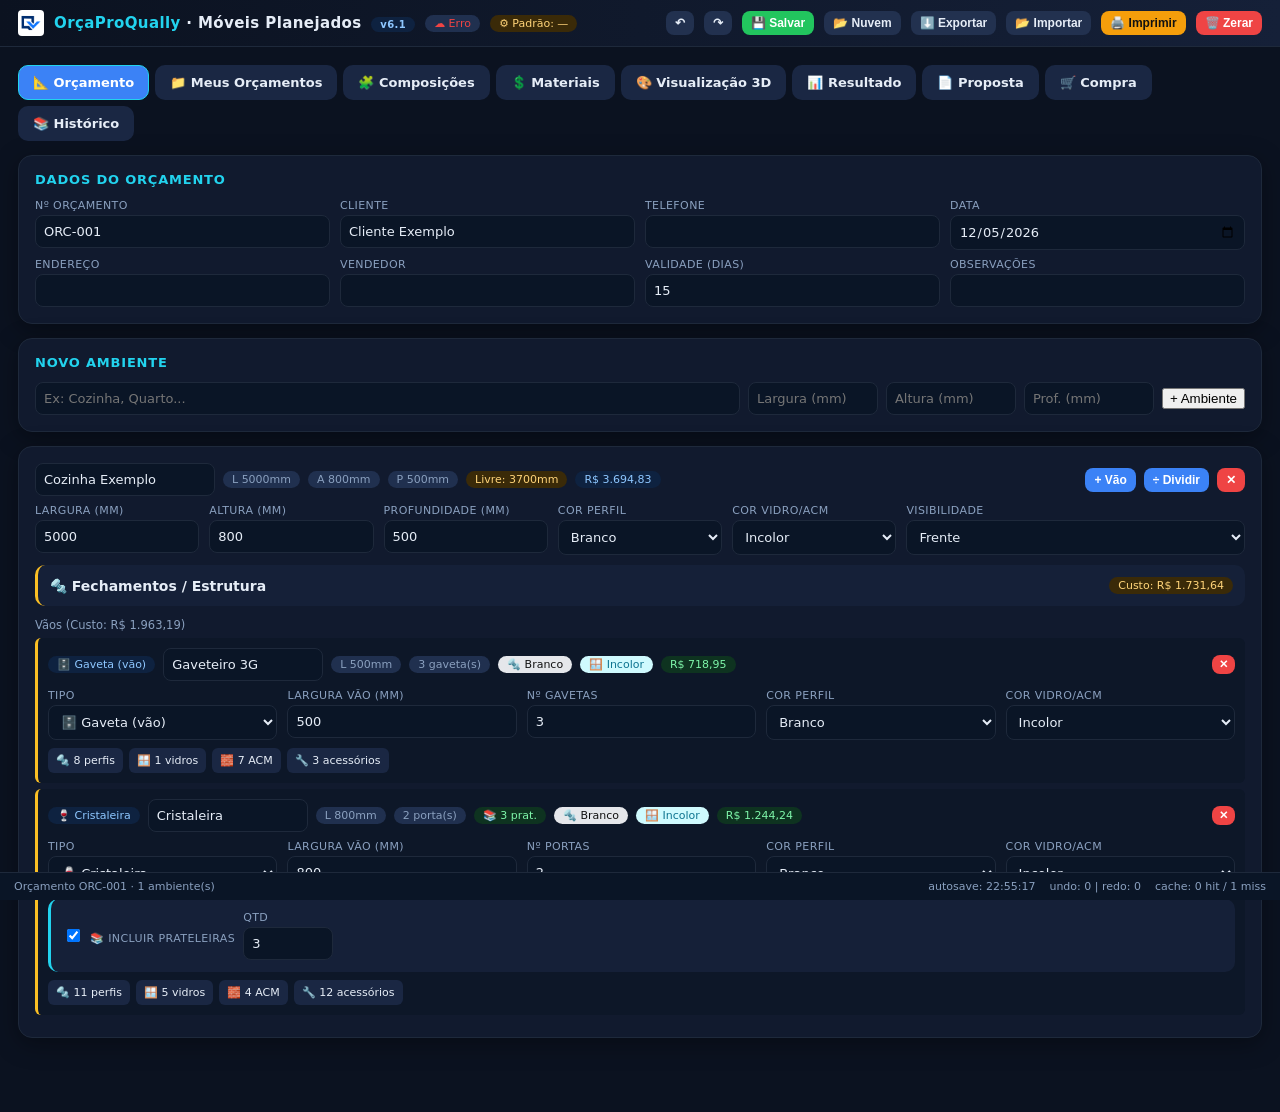
==== commit ad2f444e: "Update index.html" ====
--- a/index.html
+++ b/index.html
@@ -166,6 +166,7 @@
           <button onclick="viewer3D.reset()">🔄 Reset</button>
           <button id="btnAutoRotate" onclick="viewer3D.toggleAuto()">🌀 Auto</button>
           <button id="btnCotas" onclick="viewer3D.toggleCotas()">📏 Cotas</button>
+		  <button id="btnFundo" onclick="viewer3D.toggleFundo()">⬜ Fundo</button>
         </div>
         <span class="small" style="margin-left:auto">💡 Arraste para girar · Scroll para zoom</span>
 		 <div class="ctrl-group" id="explosaoGroup">
@@ -275,4 +276,4 @@
 <script src="viewer3d.js"></script>
 <script src="app.js"></script>
 </body>
-</html>+</html>
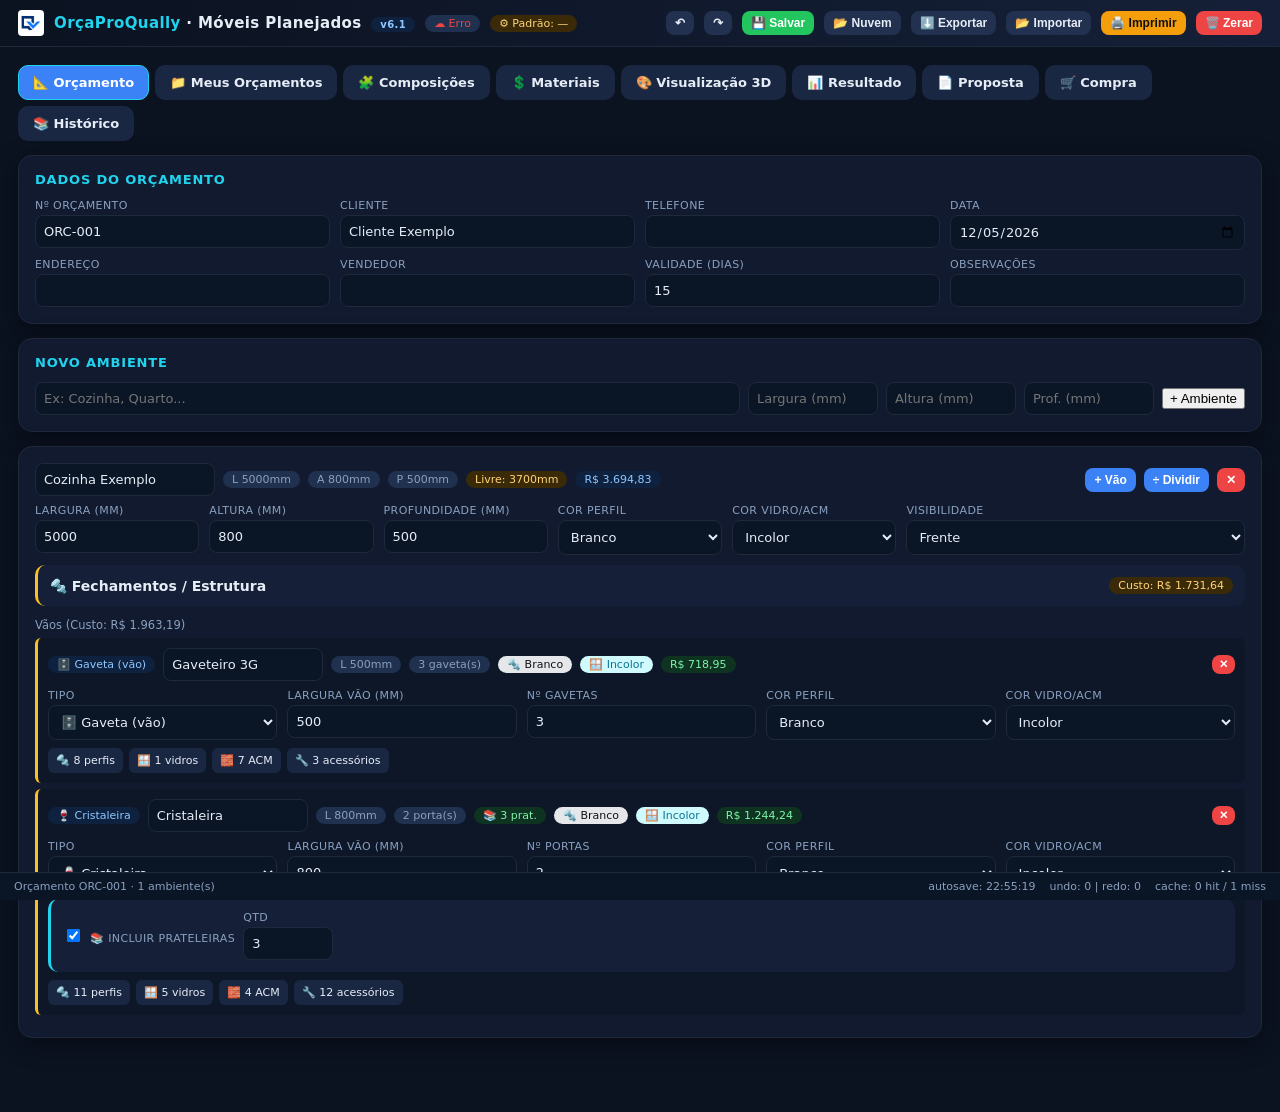
==== commit 004495fd: "Update index.html" ====
--- a/index.html
+++ b/index.html
@@ -157,11 +157,12 @@
           <button data-cam="superior" title="Topo">⬆️ Topo</button>
           <button data-cam="lateral" title="Lateral">↔️ Lateral</button>
         </div>
-        <div class="ctrl-group" id="modeGroup">
-          <button data-mode="solido" class="on">🧊 Sólido</button>
-          <button data-mode="wireframe">📐 Wire</button>
-          <button data-mode="transp">🔮 Transp</button>
-        </div>
+	    <div class="ctrl-group" id="modeGroup">
+		  <button data-mode="solido" class="on">🧊 Sólido</button>
+		  <button data-mode="wireframe">📐 Wire</button>
+		  <button data-mode="transp">🔮 Transp</button>
+		  <button id="btnOpaco" onclick="viewer3D.toggleOpaco()">💧 Transparente</button>
+		</div>
         <div class="ctrl-group">
           <button onclick="viewer3D.reset()">🔄 Reset</button>
           <button id="btnAutoRotate" onclick="viewer3D.toggleAuto()">🌀 Auto</button>
